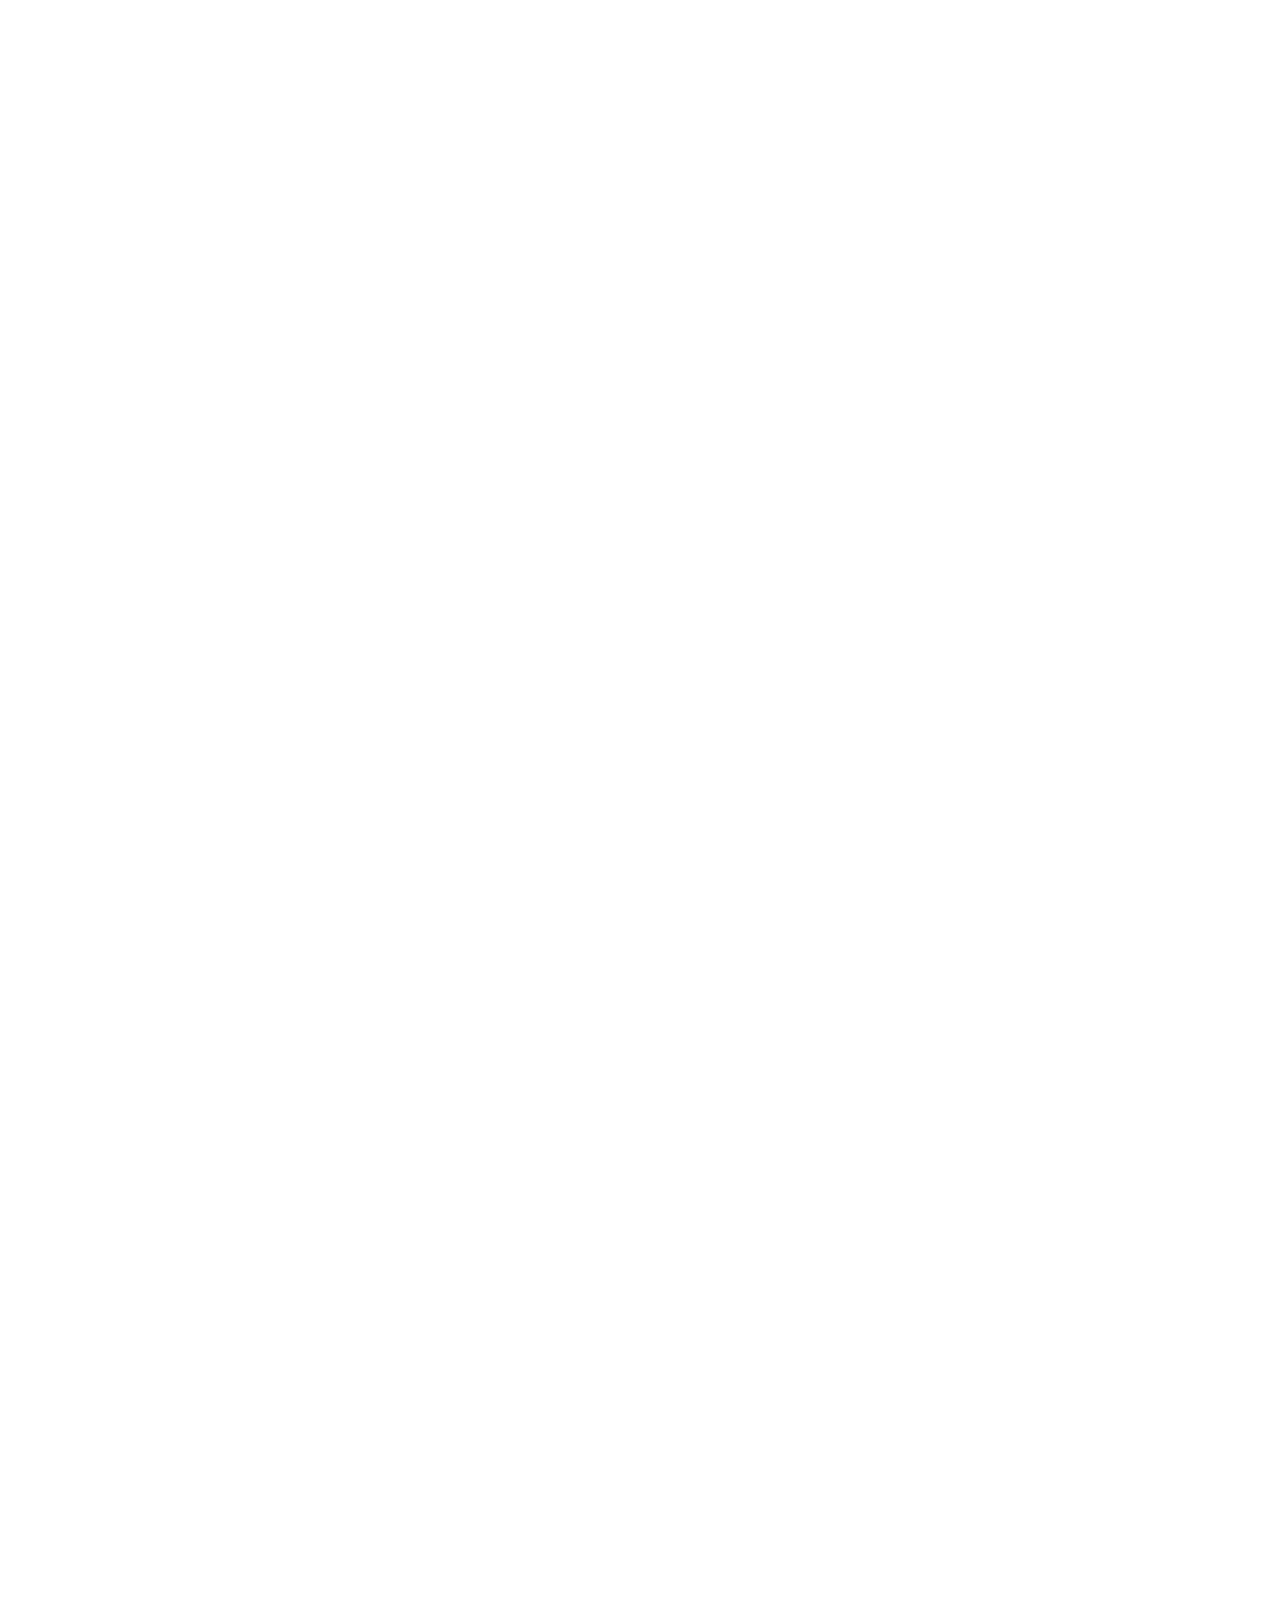
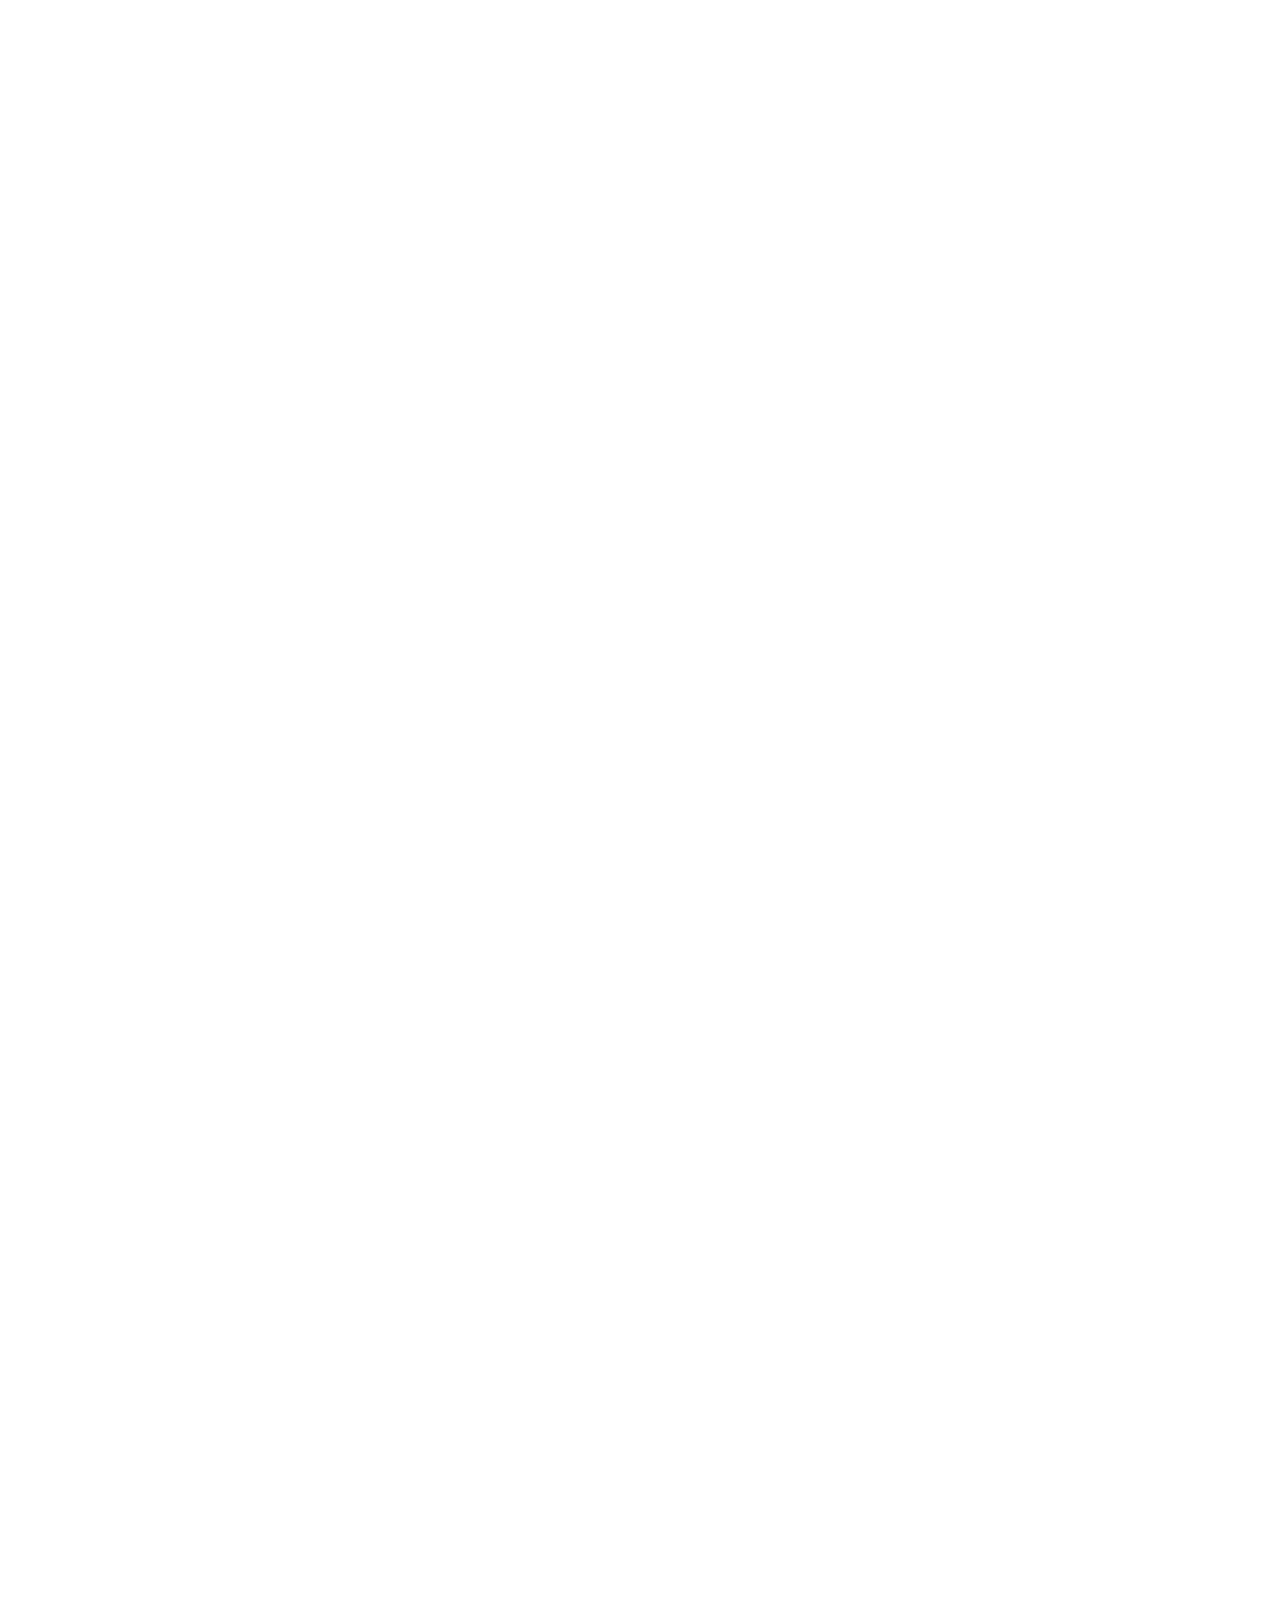
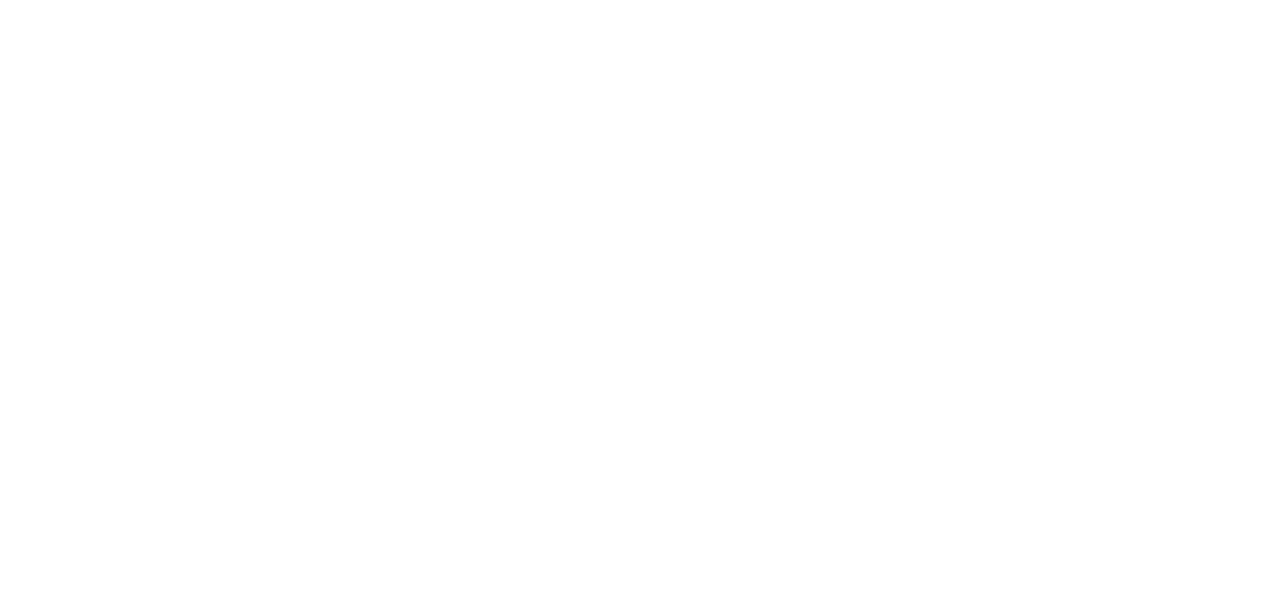
==== index.html @ 954737c0 "31233112312" ====
<!DOCTYPE html>
<html dir="ltr" lang="en-US">
  <meta http-equiv="content-type" content="text/html;charset=UTF-8" />
  <head>
    <meta http-equiv="content-type" content="text/html; charset=utf-8" />
    <meta name="author" content="Kondo Ko" />
    <meta
      name="facebook-domain-verification"
      content="n1p0humlcilwmdts6xyzfpseijd6oi"
    />
    <link rel="stylesheet" href="./assets/css/bootstrap.css" type="text/css" />
    <link rel="stylesheet" href="./assets/css/style.css" type="text/css" />
    <link rel="stylesheet" href="./assets/css/dark.css" type="text/css" />
    <link rel="stylesheet" href="./assets/css/font-icons.css" type="text/css" />
    <link rel="stylesheet" href="./assets/css/animate.css" type="text/css" />
    <link
      rel="stylesheet"
      href="./assets/css/magnific-popup.css"
      type="text/css"
    />
    <link rel="stylesheet" href="./assets/css/responsive.css" type="text/css" />
    <meta name="viewport" content="width=device-width, initial-scale=1" />
    <link rel="shortcut icon" href="images/kondokoicon.png" />
    <title>Silverfox Real Estate</title>

    <style type="text/css">
      /* hide messenger chat icon and box */
      .fb_iframe_widget.fb_invisible_flow {
        display: none !important;
      }
      div#fb-root {
        display: none;
      }

      .image-circle {
        border-radius: 50%;
        width: 150px;
        height: 150px;
      }

      .banner-main {
        color: #fff !important;
      }

      .footer-big-contacts {
        color: #333;

        font-size: 20px;

        font-weight: bold;

        letter-spacing: 1px;
      }

      .footer-big-contacts span {
        display: block;

        font-size: 10px;

        font-weight: 400;

        text-transform: uppercase;

        color: #888;

        letter-spacing: 2px;
      }

      .dark .footer-big-contacts {
        color: rgba(255, 255, 255, 0.8);
      }

      /*BANNER*/
      .main-call-to-action {
        font-size: 1.2em;
      }
      .banner-content {
        font-size: 1.4em;
        box-sizing: border-box;
        padding: 40px 100px;
      }

      .main-call-to-action {
        background-color: #ff932f;
        color: #000;
        font-weight: bold;
      }

      .banner-btn {
        background-color: #ff932f;
        color: #000;
        font-weight: bold;
      }

      .txt-black {
        color: #000;
      }

      .banner-main {
        padding: 40px;
        border-top-left-radius: 30px;
        border-bottom-right-radius: 30px;
        margin-right: 40px;
      }

      .banner-form {
        background-color: #fff;
        padding: 20px;
        border-radius: 25px;
      }
      .banner-form label {
        font-weight: 900;
        text-transform: capitalize;
      }

      .banner-form input[type="text"] {
        border: 1px solid #ff932f;
      }

      .banner-form input[type="submit"] {
        background-color: #ff932f;
        font-weight: bold;
        color: #000;
      }
      .txt-lg {
        font-size: 2.9em;
      }

      .txt-bold {
        font-weight: bold;
      }

      .txt-md {
        font-size: 1.2em;
      }

      /* On screens that are 992px or less, set the background color to blue */
      @media screen and (max-width: 1134px) {
        .banner-content {
          padding: 100px;
        }
        #banner_register {
          display: none;
        }
      }

      @media screen and (max-width: 1024px) {
        .txt-lg {
          font-size: 2.9em;
          min-height: 200px;
        }
      }

      @media screen and (max-width: 992px) {
        .banner-main {
          border-radius: 0px;
          margin-bottom: 50px;
          padding: 10px;
          width: 100%;
        }
        .banner-content {
          padding: 50px;
        }

        .fl-content p {
          width: 100%;
        }
      }

      @media screen and (max-width: 600px) {
        .main-call-to-action {
          word-wrap: break-word;
        }

        .banner-content {
          font-size: 1em;
        }

        .banner-form {
          display: none;
        }

        .banner-link-show {
          display: block !important;
        }

        #whatWeDoBtnLink {
          display: none;
        }
      }

      /* review style */
      .align-center {
        text-align: center;
      }
      .hash-list {
        display: block;
        padding: 0;
        margin: 0 auto;
      }
      @media (min-width: 768px) {
        .hash-list.cols-3 > li:nth-last-child(1) {
          border-right: none;
        }
      }
      @media (min-width: 768px) {
        .hash-list.cols-3 > li:nth-last-child(-n + 3) {
          border-bottom: none;
        }
      }
      @media (min-width: 768px) {
        .hash-list.cols-3 > li {
          width: 33.3333%;
        }
      }
      @media (max-width: 600px) {
        .hash-list.cols-3 > li:nth-last-child(-n + 3) {
          border-right: none;
        }
      }
      .hash-list > li {
        display: block;
        float: left;
        border-right: 1px solid rgba(0, 0, 0, 0.2);
        border-bottom: 1px solid rgba(0, 0, 0, 0.2);
      }
      .pad-30,
      .pad-30-all > * {
        padding: 30px;
      }
      img {
        border: 0;
      }
      .mgb-20,
      .mgb-20-all > * {
        margin-bottom: 20px;
      }
      .wpx-100,
      .wpx-100-after:after {
        width: 100px;
      }
      .img-round,
      .img-rel-round {
        border-radius: 50%;
      }
      .padb-30,
      .padb-30-all > * {
        padding-bottom: 30px;
      }

      .mgb-40,
      .mgb-40-all > * {
        margin-bottom: 40px;
      }
      .align-center {
        text-align: center;
      }
      [class*="line-b"] {
        position: relative;
        padding-bottom: 20px;
        border-color: #e6af2a;
      }
      .fg-text-d,
      .fg-hov-text-d:hover,
      .fg-active-text-d.active {
        color: #222;
      }
      .font-cond-b {
        font-weight: 700 !important;
      }
    </style>

    <style>
      @import url("./assets/fonts/Poppins-Regular.ttf");
      body {
        font-family: "Poppins", sans-serif;
      }
    </style>
    <style type="text/css">
      .footer-big-contacts {
        color: #333;
        font-size: 20px;
        font-weight: bold;
        letter-spacing: 1px;
      }

      .footer-big-contacts span {
        display: block;
        font-size: 15px;
        font-weight: 400;
        text-transform: uppercase;
        color: #888;
        letter-spacing: 2px;
      }

      .dark .footer-big-contacts {
        color: rgba(255, 255, 255, 0.8);
      }

      #primary-menu ul li a {
        font-weight: bold;
        font-size: 1.2em;
      }
    </style>
  </head>
  <body class="stretched">
    <div id="wrapper" class="clearfix">
      <!-- start header area -->
      <header id="header" class="full-header">
        <div id="header-wrap">
          <div class="container clearfix">
            <div id="primary-menu-trigger">
              <i class="icon-reorder icon-2x"></i>
            </div>
            <div id="logo">
              <a
                href="./"
                class="standard-logo"
                data-dark-logo="images/logo-dark.png"
                ><img src="./assets/img/logo.png" alt="Kondo Ko Logo"
              /></a>
              <a
                href="./"
                class="retina-logo"
                data-dark-logo="./assets/img/logo.png"
                ><img src="./assets/img/logo.png" alt="Kondo Ko Logo"
              /></a>
            </div>
            <nav id="primary-menu">
              <ul>
                <li>
                  <a href="./"><div>Home</div></a>
                </li>
                <li>
                  <a href="./faq.html"><div>FAQ</div></a>
                </li>
                <li>
                  <a href="./about.html"><div>About Us</div></a>
                </li>
                <li>
                  <a href="./about.html"><div>Products</div></a>
                </li>
                <li>
                  <a href="./index.html"><div>+63 999104 0765</div></a>
                </li>
              </ul>
              <!-- <div id="top-search">
										<a href="book/index.html"><i class="icon-calendar3 icon-2x"></i><i class="icon-line-cross"></i></a>
									</div> -->
            </nav>
          </div>
        </div>
      </header>
      <section
        id="slider"
        class="slider-parallax"
        style="
          background: url('./assets/img/bg_banner_darken.jpg');
          background-size: cover;
          background-position: center;
          text-align: center;
        "
        data-height-lg="500"
      >
        <div class="slider-parallax-inner">
          <div class="container-fluid">
            <div class="row banner-content">
              <div class="row">
                <div class="banner-main txt-black">
                  <p class="txt-lg txt-bold txt-heading">
                    <span id="txt-rotate"></span>
                  </p>
                  <p class="txt-md">
                    The No. 1 Personal Condo Manager in the Philippines
                  </p>

                  <p></p>
                  <div class="txt-bold">
                    We Manage, Lease, Sell and everything else in between!
                  </div>
                </div>
              </div>
            </div>
          </div>
        </div>
      </section>

      <section id="content">
        <div class="content-wrap">
          <div class="container clearfix">
            <div class="center">
              <h3 data-animate="fadeInUp">WHAT WE DO</h3>

              <span data-animate="fadeInDown"
                >We take the hassle out of managing your property.
              </span>
            </div>
            <div class="col_half">
              <div
                class="feature-box fbox-rounded fbox-effect"
                data-animate="fadeInLeft"
              >
                <div class="fbox-icon">
                  <a><i class="icon-screen i-alt"></i></a>
                </div>

                <h3>MARKETING</h3>

                <p>
                  Publish listing to popular booking sites, Social Media
                  marketing. Inclusion in company’s Booking website, Promotional
                  Videos.
                </p>
              </div>
            </div>

            <div class="col_half col_last">
              <div
                class="feature-box fbox-rounded fbox-effect"
                data-animate="fadeInRight"
              >
                <div class="fbox-icon">
                  <a><i class="icon-pencil i-alt"></i></a>
                </div>

                <h3>INVENTORY AND SUPPLIES MANAGEMENT</h3>

                <p>
                  Record Keeping of inventory, replenish stocks, Move-in/out and
                  Check-in/out inspection. Beddings,Towels and Laundry
                  management.
                </p>
              </div>
            </div>

            <div class="col_half">
              <div
                class="feature-box fbox-rounded fbox-effect"
                data-animate="fadeInLeft"
              >
                <div class="fbox-icon">
                  <a><i class="icon-home i-alt"></i></a>
                </div>

                <h3>LEASE MANAGEMENT</h3>

                <p>
                  Viewing and screening, Documentation, Move-in/out inspection,
                  Eviction, Return of security deposit.
                </p>
              </div>
            </div>

            <div class="col_half col_last">
              <div
                class="feature-box fbox-rounded fbox-effect"
                data-animate="fadeInRight"
              >
                <div class="fbox-icon">
                  <a><i class="icon-folder i-alt"></i></a>
                </div>

                <h3>REPAIR AND MAINTENANCE</h3>

                <p>
                  Scheduled or ad-hoc aircon clean and repair, grease trap
                  cleaning, plumbing, pest control, handyman.
                </p>
              </div>
            </div>

            <div class="clear"></div>

            <div class="col_half">
              <div
                class="feature-box fbox-rounded fbox-effect"
                data-animate="fadeInLeft"
              >
                <div class="fbox-icon">
                  <a><i class="icon-key i-alt"></i></a>
                </div>

                <h3>KEY EXCHANGE</h3>

                <p>
                  For both short term and long term rental, mailbox management,
                  Key Safe, Coordination with locksmith if needed.
                </p>
              </div>
            </div>

            <div class="col_half col_last">
              <div
                class="feature-box fbox-rounded fbox-effect"
                data-animate="fadeInRight"
              >
                <div class="fbox-icon">
                  <a><i class="icon-stack3 i-alt"></i></a>
                </div>

                <h3>BILLS PAYMENT AND REPORTING</h3>

                <p>
                  Condo Dues, Electricity, Water, Internet and Cable bills
                  payment, Monthly booking reports, property inspection report.
                </p>
              </div>
            </div>
          </div>
        </div>
      </section>
      <section id="content">
        <div class="content-wrap" style="padding-bottom: 0">
          <div class="container">
            <div class="mgb-40 padb-30 auto-invert line-b-4 align-center">
              <h1
                class="font-cond-b fg-text-d lts-md fs-300 fs-300-xs no-mg"
                contenteditable="false"
              >
                Read Customer Reviews
              </h1>
            </div>
            <ul
              class="hash-list cols-3 cols-1-xs pad-30-all align-center text-sm"
            >
              <li>
                <!-- <img src="https://bootdey.com/img/Content/avatar/avatar1.png" class="wpx-100 img-round mgb-20" title="" alt="" data-edit="false" data-editor="field" data-field="src[Image Path]; title[Image Title]; alt[Image Alternate Text]"> -->
                <p class="fs-110 font-cond-l" contenteditable="false">
                  " I would like to recommend Kondo Ko for their service. Kondo
                  Ko's team put in the effort to communicate well and address
                  issues that were of concern in a timely manner. I found that
                  their services are priced competitively. The documentation
                  follow up is thorough and I especially like the idea that
                  everything related to the property is managed and shared
                  online with the owner. Keep up the good work! "
                </p>
                <h5
                  class="font-cond mgb-5 fg-text-d fs-130"
                  contenteditable="false"
                >
                  HM Mushfique
                </h5>
                <small
                  class="font-cond case-u lts-sm fs-80 fg-text-l"
                  contenteditable="false"
                  ><a>Google Review</a></small
                >
              </li>
              <li>
                <p class="fs-110 font-cond-l" contenteditable="false">
                  "KondoKo has been managing my condo units for years now. I am
                  overseas so I would not know what would have happened if it
                  was not for the KondoKo team.<br />

                  They have helped me from unit turnover, to furnishing, and
                  renting it out. Even small errands, KondoKo has always been
                  reliable and trustworthy.<br />

                  Keep it up! And I hope for many more years of doing business
                  with you! "
                </p>
                <h5
                  class="font-cond mgb-5 fg-text-d fs-130"
                  contenteditable="false"
                >
                  Cristine A.
                </h5>
                <small
                  class="font-cond case-u lts-sm fs-80 fg-text-l"
                  contenteditable="false"
                  ><a>Yelp Review</a></small
                >
              </li>
              <li>
                <p class="fs-110 font-cond-l" contenteditable="false">
                  " Kondo Ko team is a dedicated, meticulous, transparent and
                  detailed team with an online system for property management.
                  Kondo Ko saves the hassle to track and keep a paper trail.
                  Great job! "
                </p>
                <h5
                  class="font-cond mgb-5 fg-text-d fs-130"
                  contenteditable="false"
                >
                  Mar Vin
                </h5>
                <small
                  class="font-cond case-u lts-sm fs-80 fg-text-l"
                  contenteditable="false"
                  ><a>Facebook Review</a></small
                >
              </li>
            </ul>
          </div>
        </div>
      </section>

      <section class="clear-bottommargin-lg" id="content">
        <div class="content-wrap">
          <div class="container clearfix">
            <div
              class="divcenter center clearfix"
              style="max-width: 950px; padding-bottom: 70px"
            ></div>

            <div class="clear"></div>
          </div>

          <div
            class="section parallax nomargin notopborder dark"
            style="
              background-image: url('./assets/img/kolease.jpg');
              padding: 100px 0;
            "
            data-stellar-background-ratio="0.3"
          >
            <div class="container clearfix">
              <div class="emphasis-title center fl-content">
                <a href="./services.html"
                  ><h2 style="font-size: 52px">Rent Right</h2></a
                >
                <p class="txt-md">Long-term Lease Management</p>
              </div>
            </div>
          </div>

          <div
            class="section parallax nomargin notopborder dark"
            style="
              background-image: url('./assets/img/koshare.jpg');
              padding: 100px 0;
            "
            data-stellar-background-ratio="0.3"
          >
            <div class="container clearfix">
              <div class="emphasis-title center fl-content">
                <a href="./services.html"
                  ><h2 style="font-size: 52px">ROI Express</h2></a
                >
                <p class="txt-md">
                  always direct properties PRE-selling and RE-selling Flipping
                  Program
                </p>
              </div>
            </div>
          </div>

          <div
            class="section parallax nomargin notopborder dark"
            style="
              background-image: url('./assets/img/komanage.jpg');
              padding: 100px 0;
            "
            data-stellar-background-ratio="0.3"
          >
            <div class="container clearfix">
              <div class="emphasis-title center fl-content">
                <a href="./services.html"
                  ><h2 style="font-size: 52px">Staff House</h2></a
                >
                <p class="txt-md">POGO Corporate Leasing</p>
              </div>
            </div>
          </div>

          <div
            class="section parallax nomargin notopborder dark"
            style="
              background-image: url('./assets/img/px1.jpg');
              padding: 100px 0;
            "
            data-stellar-background-ratio="0.3"
          >
            <div class="container clearfix">
              <div class="emphasis-title center fl-content">
                <a href="./services.html"
                  ><h2 style="font-size: 52px">Perfect Host</h2></a
                >
                <p class="txt-md">Short-term leasing for new selected units</p>
              </div>
            </div>
          </div>
        </div>
      </section>

      <footer id="footer" class="dark notopborder">
        <div class="container">
          <div class="footer-widgets-wrap clearfix">
            <div class="row clearfix">
              <div class="col-md-3">
                <div class="widget clearfix"></div>
                <div class="visible-sm bottommargin-sm"></div>
              </div>

              <div class="col-md-6 align-center">
                <div class="widget clearfix">
                  <div class="widget_links">
                    <p>Office</p>
                    <ul>
                      <li style="margin-top: -25px">
                        116 Ground Floor, The Manila Residences Tower 1, 2320
                        Taft Avenue, Brgy 725 Zone 79 Singalong, Malate Manila
                      </li>
                    </ul>
                  </div>
                </div>
                <div class="visible-sm bottommargin-sm"></div>
              </div>
              <div class="visible-sm visible-xs line"></div>
            </div>
          </div>
        </div>
        <!-- Copyrights
	============================================= -->
        <div id="copyrights">
          <div class="container center uppercase clearfix">
            Copyrights &copy; 2019. All Rights Reserved by Kondo Ko.
          </div>
          <div class="container center uppercase clearfix">
            kondoko.com is operated and owned by SSB Property Management.
          </div>
        </div>
        <!-- #copyrights end -->
      </footer>

      <div
        class="modal fade"
        id="myModal"
        tabindex="-1"
        role="dialog"
        aria-labelledby="myModalLabel"
        aria-hidden="true"
      >
        <div class="modal-dialog">
          <div class="modal-body">
            <div class="modal-content">
              <div class="modal-header">
                <button
                  type="button"
                  class="close"
                  data-dismiss="modal"
                  aria-hidden="true"
                >
                  &times;
                </button>
                <h4 class="modal-title" id="myModalLabel">Owner's Login</h4>
              </div>
              <div class="modal-body">
                <p>
                  Unit owners can access their respective properties through the
                  following URL format: <br /><br />
                  kondoko.com/UNITCODE
                  <br />
                  <i>e.g. kondoko.com/PIONEABCD1234</i>
                  <br /><br />
                  Kindly email us at
                  <a href="mailto:ask@kondoko.com">ask@kondoko.com</a> if you do
                  not know yet your unit code.
                </p>
              </div>
              <div class="modal-footer">
                <button
                  type="button"
                  class="btn btn-default"
                  data-dismiss="modal"
                >
                  Close
                </button>
              </div>
            </div>
          </div>
        </div>
      </div>
    </div>

    <script type="text/javascript" src="./assets/js/jquery.js"></script>
    <script type="text/javascript" src="./assets/js/plugins.js"></script>
    <script type="text/javascript" src="./assets/js/functions.js"></script>
    <script type="text/javascript" src="./assets/js/mailer.js"></script>
    <script>
      document.addEventListener("DOMContentLoaded", function (event) {
        // array with texts to type in typewriter
        var dataText = [
          "Better Tenants",
          "Higher Investment Yield",
          "Pay-As-You-Go Services",
          "Pro-rated Commission",
        ];

        // type one text in the typwriter
        // keeps calling itself until the text is finished
        function typeWriter(text, i, fnCallback) {
          // chekc if text isn't finished yet
          if (i < text.length) {
            // add next character to h1
            //  document.querySelector("h1").innerHTML = text.substring(0, i+1) +'<span aria-hidden="true"></span>';
            document.querySelector("#txt-rotate").innerHTML =
              text.substring(0, i + 1) + '<span aria-hidden="true"></span>';

            // wait for a while and call this function again for next character
            setTimeout(function () {
              typeWriter(text, i + 1, fnCallback);
            }, 100);
          }
          // text finished, call callback if there is a callback function
          else if (typeof fnCallback == "function") {
            // call callback after timeout
            setTimeout(fnCallback, 700);
          }
        }
        // start a typewriter animation for a text in the dataText array
        function StartTextAnimation(i) {
          if (typeof dataText[i] == "undefined") {
            setTimeout(function () {
              StartTextAnimation(0);
            }, 1000);
          }
          // check if dataText[i] exists
          if (i < dataText[i].length) {
            // text exists! start typewriter animation
            typeWriter(dataText[i], 0, function () {
              // after callback (and whole text has been animated), start next text
              StartTextAnimation(i + 1);
            });
          }
        }
        // start the text animation
        StartTextAnimation(0);
      });
    </script>
  </body>
</html>
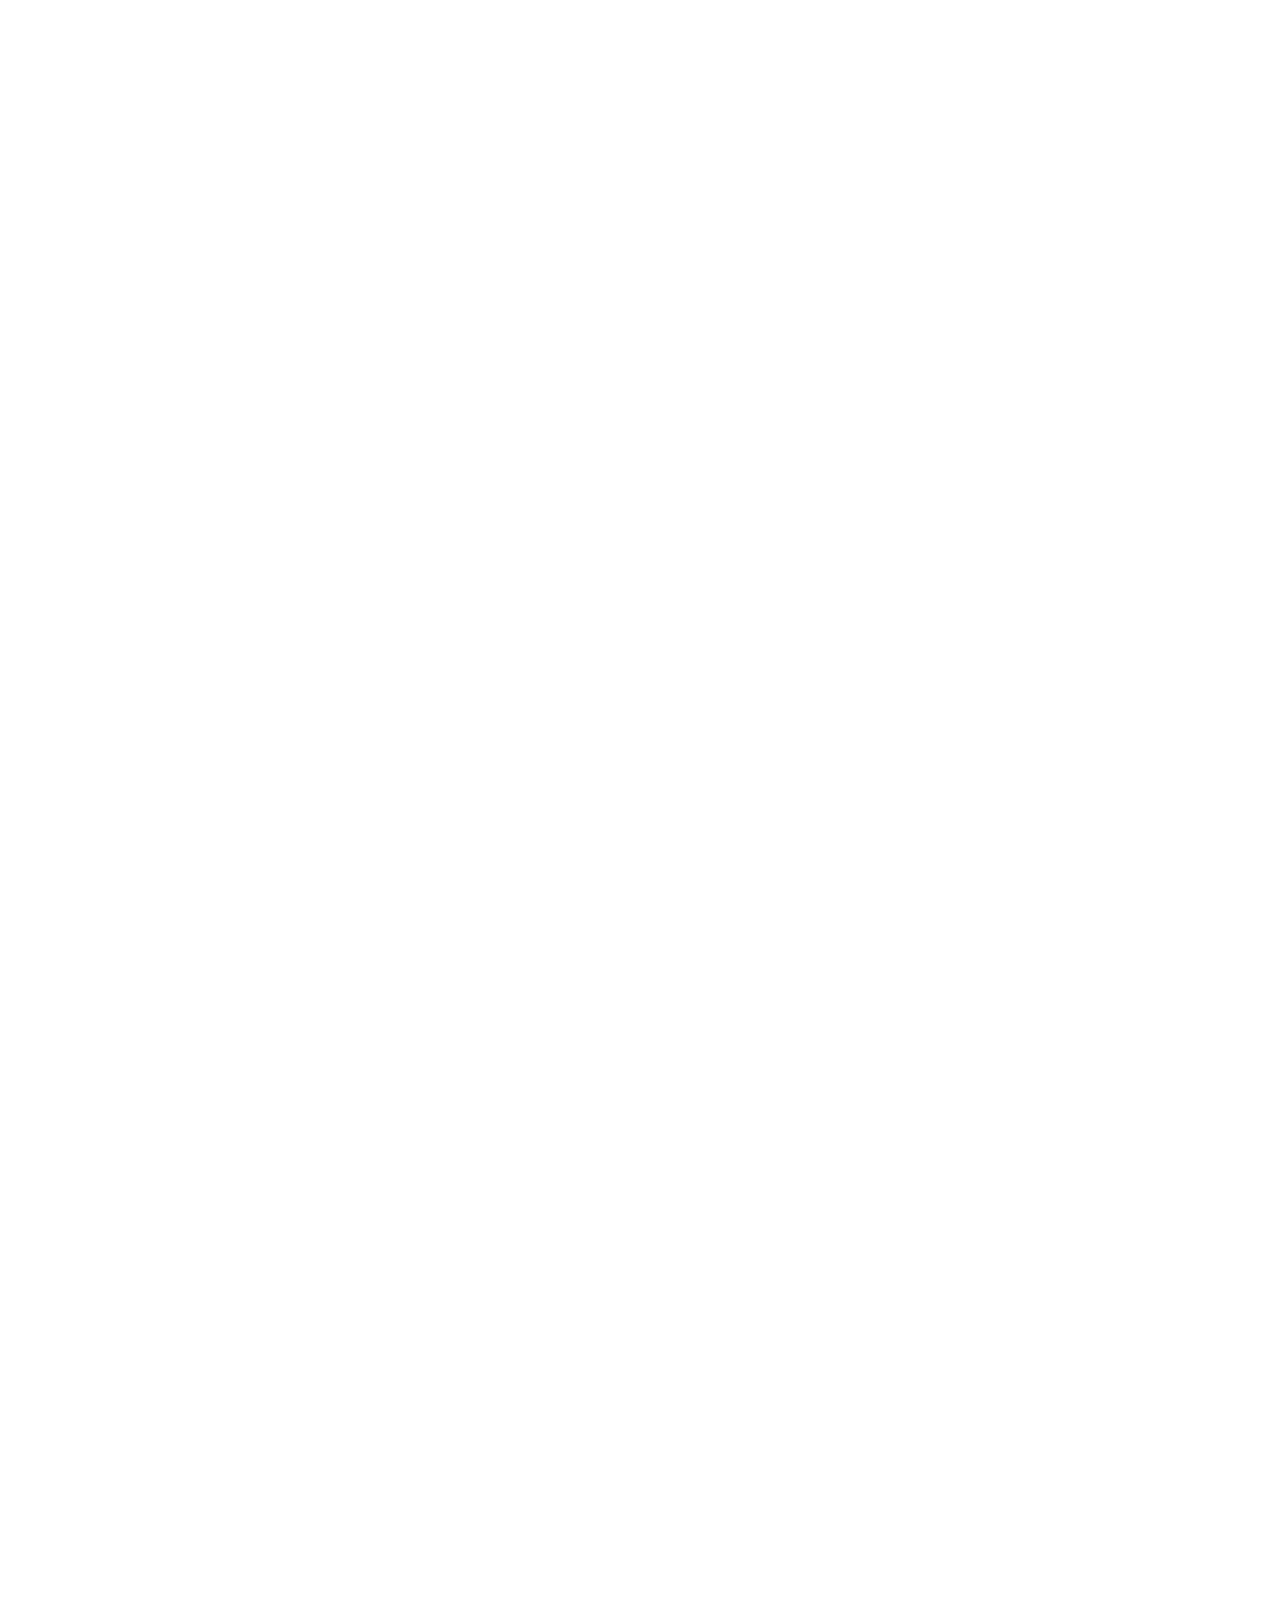
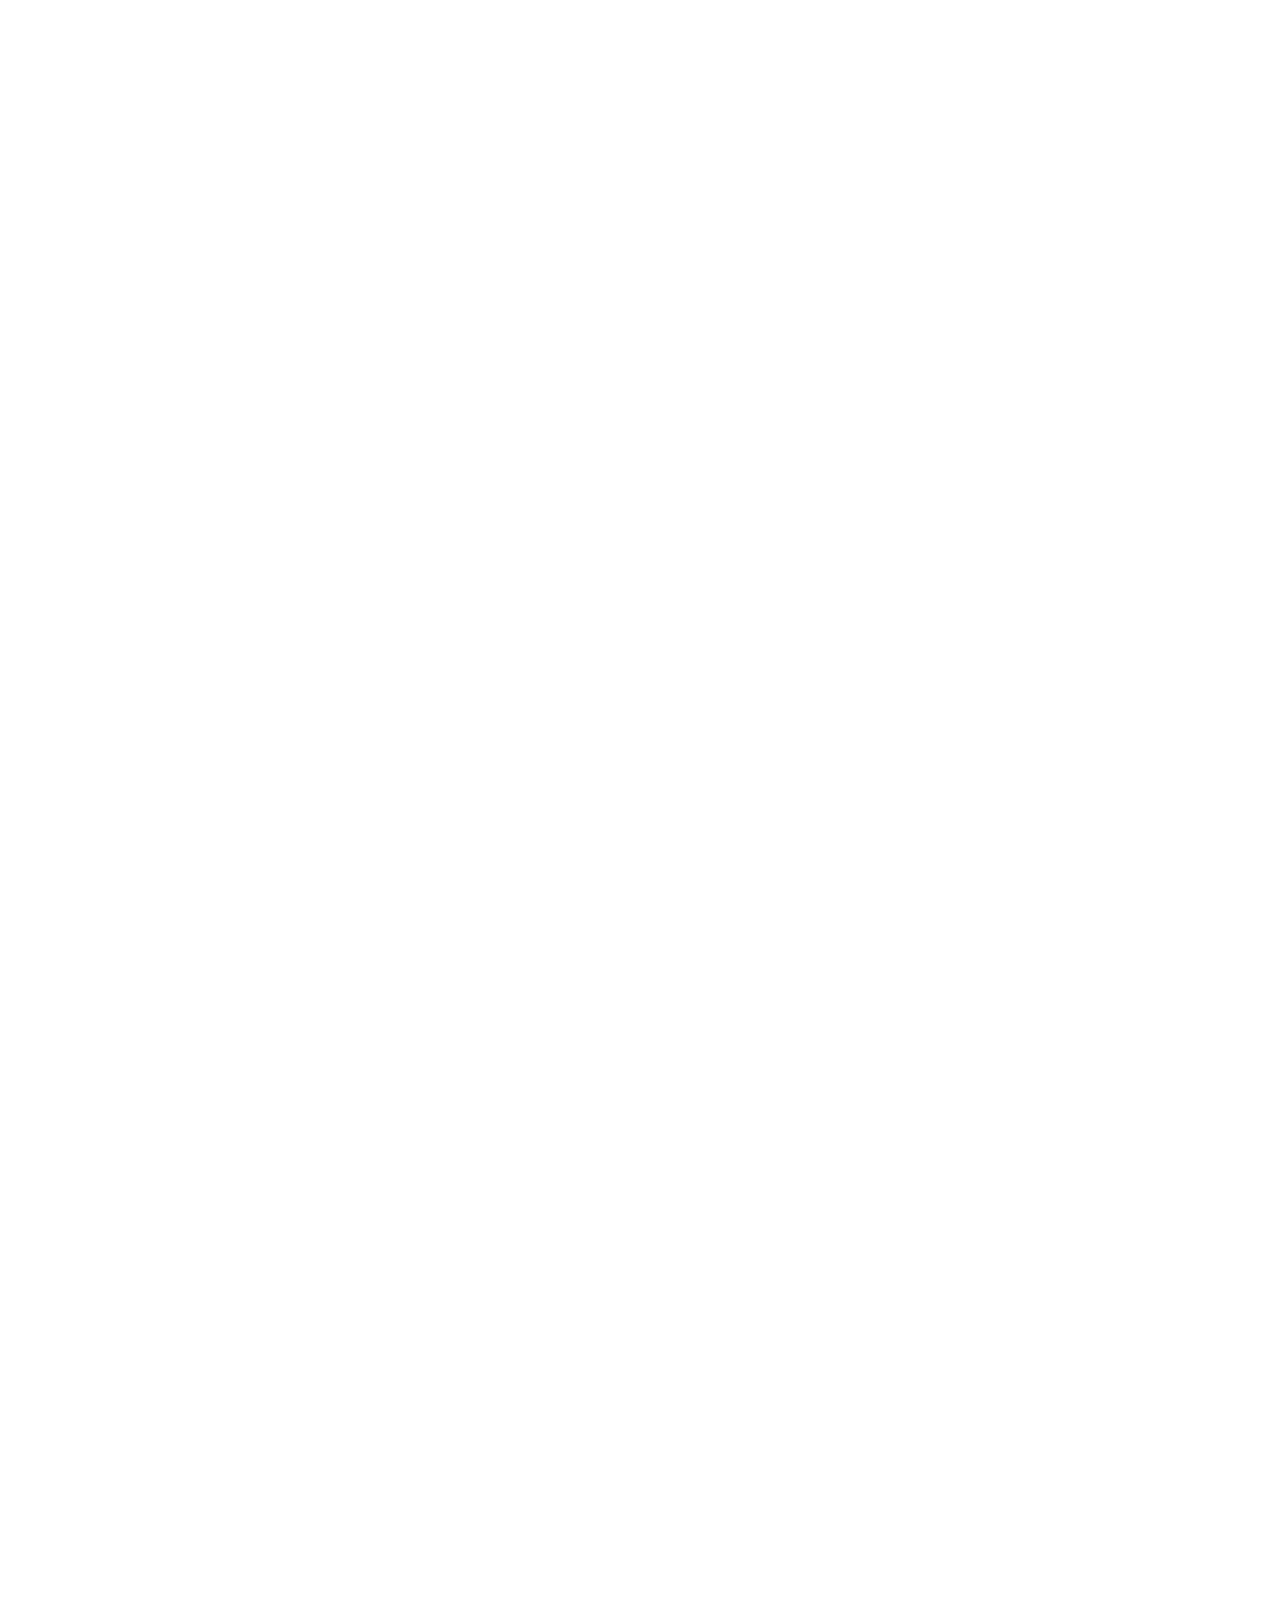
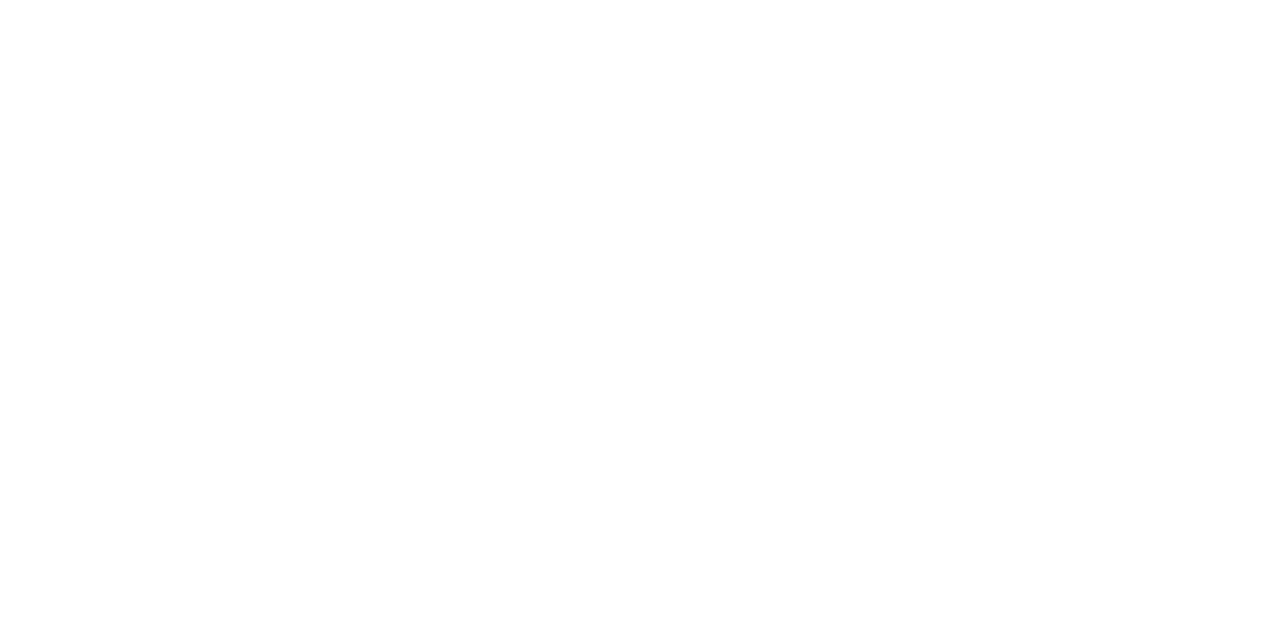
==== commit cb085f3c: "footer copy pls" ====
--- a/index.html
+++ b/index.html
@@ -340,9 +340,6 @@
                 <li>
                   <a href="./about.html"><div>Products</div></a>
                 </li>
-                <li>
-                  <a href="./index.html"><div>+63 999104 0765</div></a>
-                </li>
               </ul>
               <!-- <div id="top-search">
 										<a href="book/index.html"><i class="icon-calendar3 icon-2x"></i><i class="icon-line-cross"></i></a>
@@ -691,37 +688,47 @@
                 <div class="widget clearfix"></div>
                 <div class="visible-sm bottommargin-sm"></div>
               </div>
-
-              <div class="col-md-6 align-center">
-                <div class="widget clearfix">
-                  <div class="widget_links">
-                    <p>Office</p>
-                    <ul>
-                      <li style="margin-top: -25px">
-                        116 Ground Floor, The Manila Residences Tower 1, 2320
-                        Taft Avenue, Brgy 725 Zone 79 Singalong, Malate Manila
-                      </li>
-                    </ul>
-                  </div>
-                </div>
-                <div class="visible-sm bottommargin-sm"></div>
-              </div>
-              <div class="visible-sm visible-xs line"></div>
-            </div>
-          </div>
-        </div>
-        <!-- Copyrights
-	============================================= -->
-        <div id="copyrights">
-          <div class="container center uppercase clearfix">
-            Copyrights &copy; 2019. All Rights Reserved by Kondo Ko.
-          </div>
-          <div class="container center uppercase clearfix">
-            kondoko.com is operated and owned by SSB Property Management.
-          </div>
-        </div>
-        <!-- #copyrights end -->
-      </footer>
+				  <div class="col-md-4 align-center">
+					<div class="widget clearfix">
+					  <div class="widget_links">
+						<p>Office</p>
+						<ul>
+						  <li style="margin-top: -25px"><br>
+							191 2nd Floor, Zeta II Building,<br>Salcedo Street, Legaspi Village, Makati City
+						  </li>
+						</ul>
+					  </div>
+					</div>
+					<div class="visible-sm bottommargin-sm"></div>
+				  </div>
+				  <div class="col-md-4 align-center">
+					<div class="widget clearfix">
+						<div class="widget_links">
+						<p>Contact Us</p>
+							<ul style="margin-top:-25px;">								
+								+639272777994<br/>								
+								info@silverfoxrealestateph.com
+							</ul>
+						</div>
+					</div>
+					<div class="visible-sm bottommargin-sm"></div>
+				</div>
+				  <div class="visible-sm visible-xs line"></div>
+				</div>
+			  </div>
+			</div>
+			<!-- Copyrights
+		============================================= -->
+			<div id="copyrights">
+			  <div class="container center uppercase clearfix">
+				Copyrights &copy; 2023. All Rights Reserved by Silverfox Real Estate.
+			  </div>
+			  <div class="container center uppercase clearfix">
+				info@silverfoxrealestateph.com is operated and owned by Silverfox Real Estate.
+			  </div>
+			</div>
+			<!-- #copyrights end -->
+		  </footer>
 
       <div
         class="modal fade"
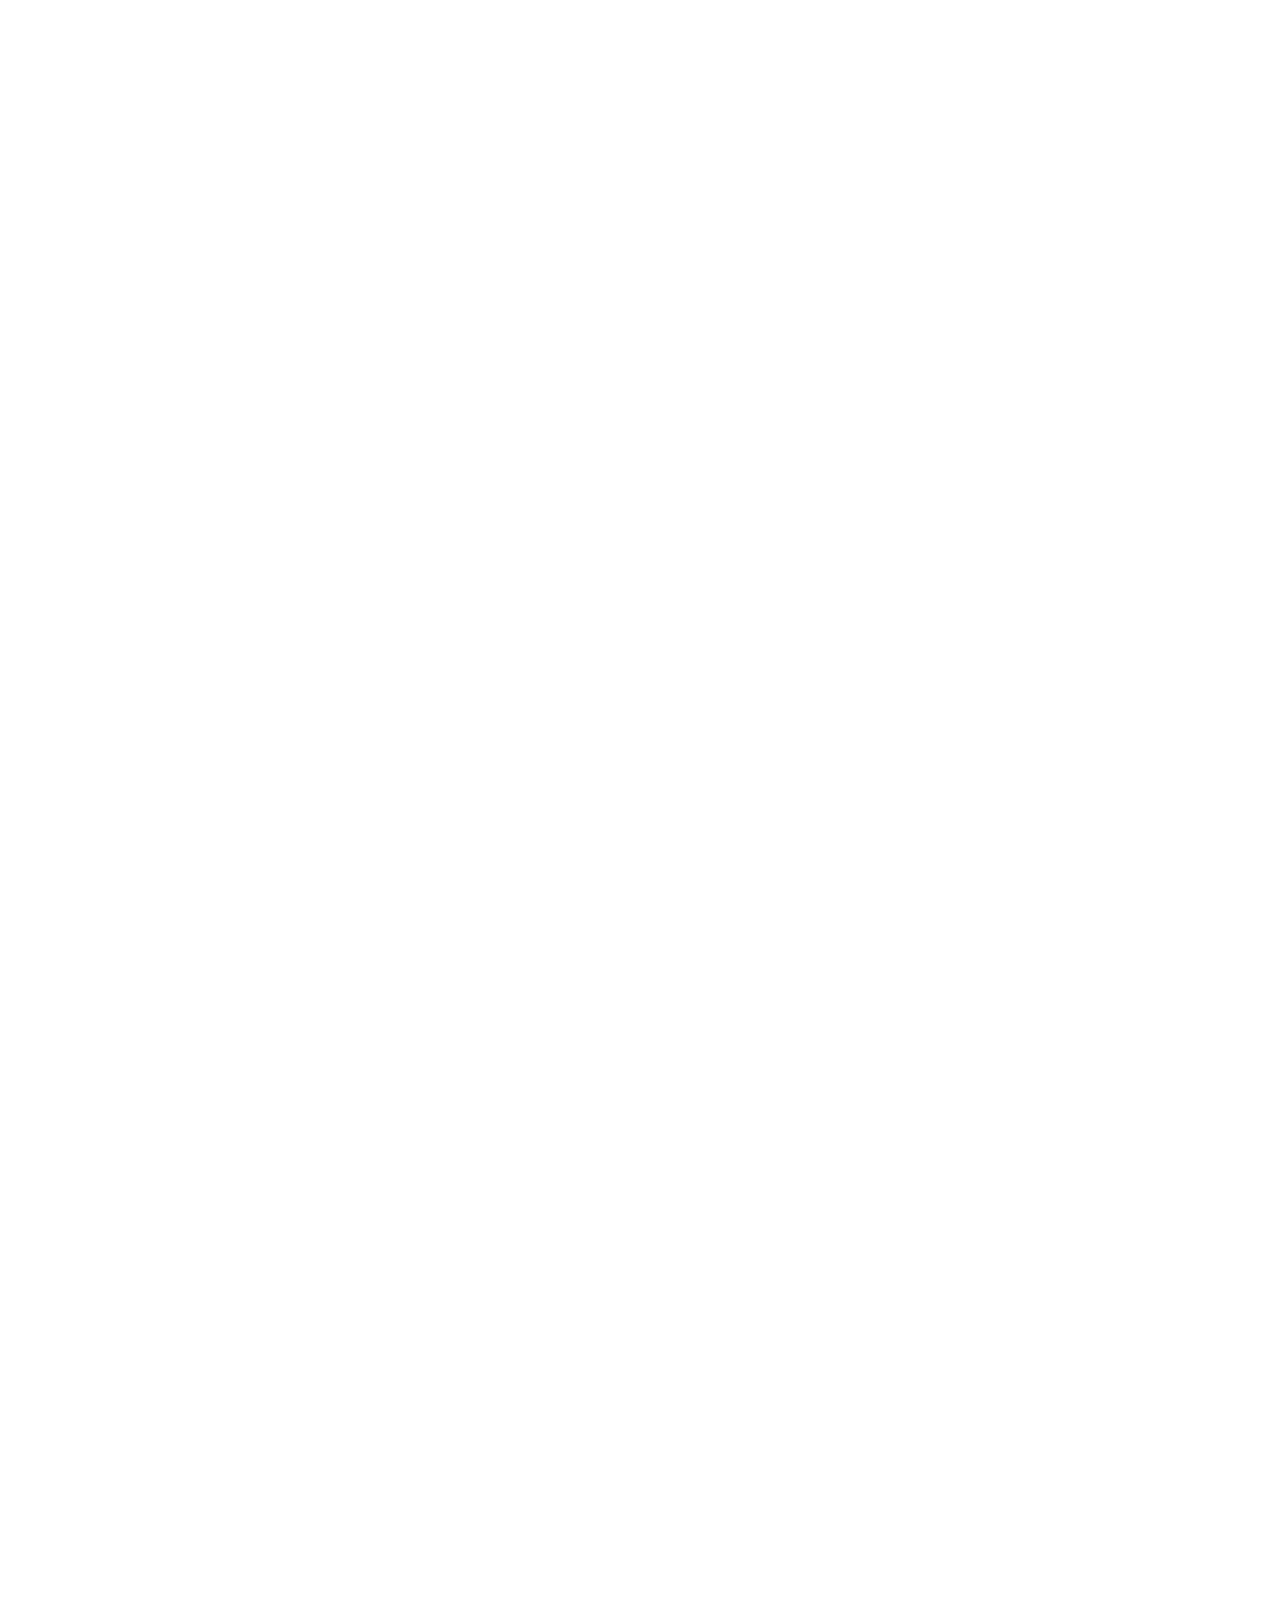
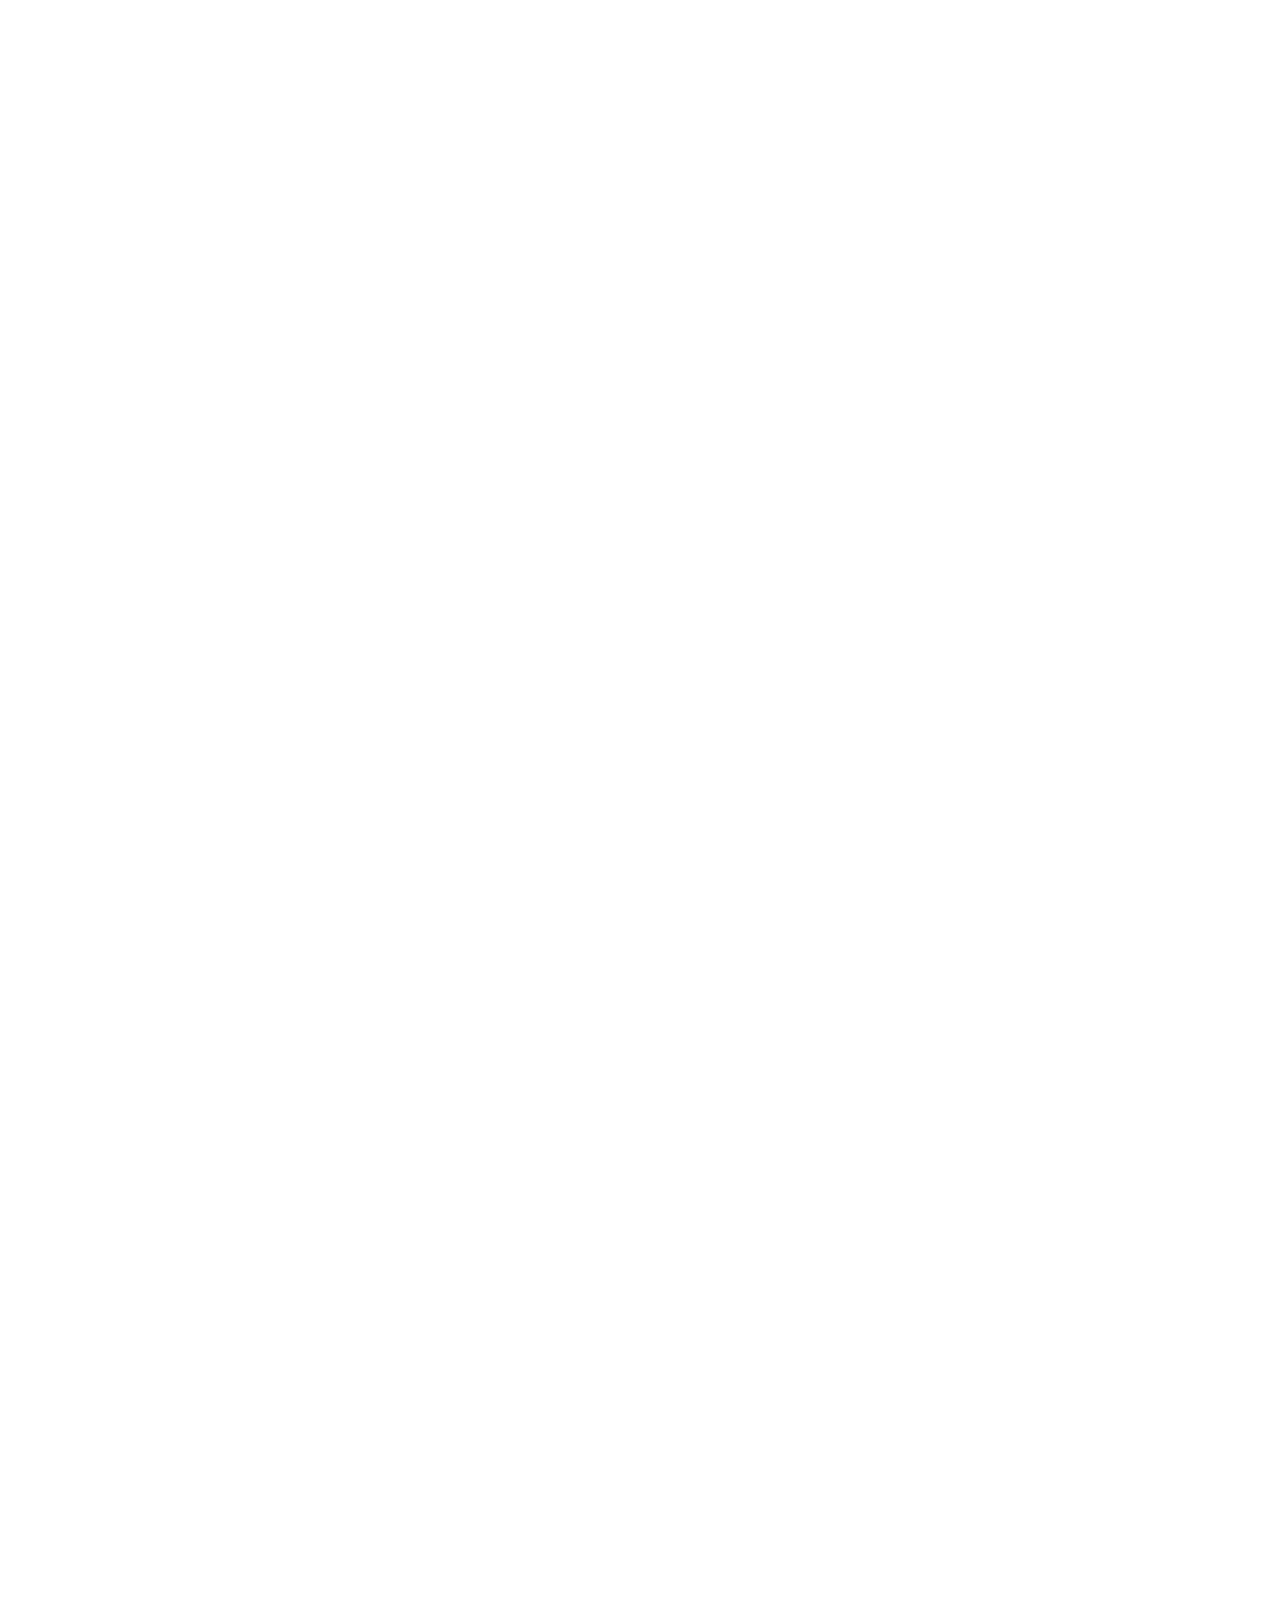
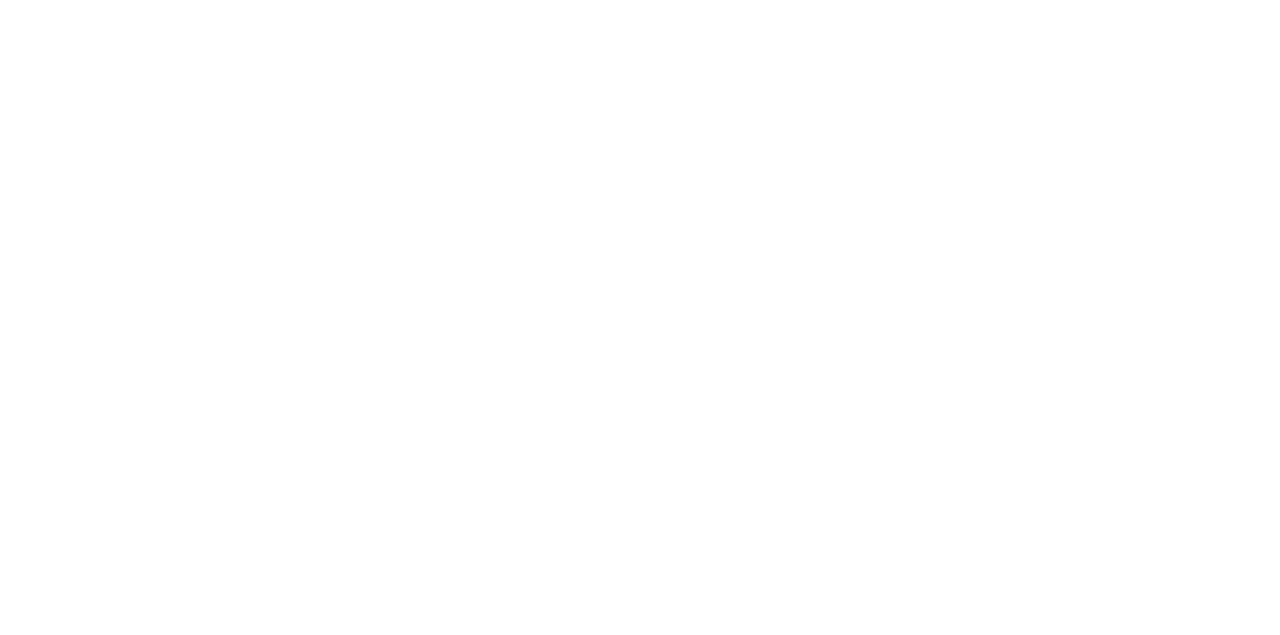
==== commit 95b6232b: "shoebox" ====
--- a/index.html
+++ b/index.html
@@ -680,104 +680,56 @@
         </div>
       </section>
 
-      <footer id="footer" class="dark notopborder">
+      <footer id="footer" class="dark notopborder" style="text-align: center">
         <div class="container">
           <div class="footer-widgets-wrap clearfix">
-            <div class="row clearfix">
-              <div class="col-md-3">
-                <div class="widget clearfix"></div>
+            <div class="row clearfix align-center">
+              <div class="col-md-6 align-center">
+                <div class="widget clearfix">
+                  <div class="widget_links">
+                    <h3>Office</h3>
+                    <ul style="margin-top: -25px">
+                      <li style="font-size: 15px">
+                        191 2nd Floor, Zeta II Building,<br />Salcedo Street,
+                        Legaspi Village, Makati City
+                      </li>
+                    </ul>
+                  </div>
+                </div>
                 <div class="visible-sm bottommargin-sm"></div>
               </div>
-				  <div class="col-md-4 align-center">
-					<div class="widget clearfix">
-					  <div class="widget_links">
-						<p>Office</p>
-						<ul>
-						  <li style="margin-top: -25px"><br>
-							191 2nd Floor, Zeta II Building,<br>Salcedo Street, Legaspi Village, Makati City
-						  </li>
-						</ul>
-					  </div>
-					</div>
-					<div class="visible-sm bottommargin-sm"></div>
-				  </div>
-				  <div class="col-md-4 align-center">
-					<div class="widget clearfix">
-						<div class="widget_links">
-						<p>Contact Us</p>
-							<ul style="margin-top:-25px;">								
-								+639272777994<br/>								
-								info@silverfoxrealestateph.com
-							</ul>
-						</div>
-					</div>
-					<div class="visible-sm bottommargin-sm"></div>
-				</div>
-				  <div class="visible-sm visible-xs line"></div>
-				</div>
-			  </div>
-			</div>
-			<!-- Copyrights
+              <div class="col-md-6 align-center">
+                <div class="widget clearfix">
+                  <div class="widget_links">
+                    <h3>Contact Us</h3>
+                    <ul style="margin-top: -25px">
+                      <li style="font-size: 15px">
+                        +639272777994<br />
+                        info@silverfoxrealestateph.com
+                      </li>
+                    </ul>
+                  </div>
+                </div>
+                <div class="visible-sm bottommargin-sm"></div>
+              </div>
+              <div class="visible-sm visible-xs line"></div>
+            </div>
+          </div>
+        </div>
+        <!-- Copyrights
 		============================================= -->
-			<div id="copyrights">
-			  <div class="container center uppercase clearfix">
-				Copyrights &copy; 2023. All Rights Reserved by Silverfox Real Estate.
-			  </div>
-			  <div class="container center uppercase clearfix">
-				info@silverfoxrealestateph.com is operated and owned by Silverfox Real Estate.
-			  </div>
-			</div>
-			<!-- #copyrights end -->
-		  </footer>
-
-      <div
-        class="modal fade"
-        id="myModal"
-        tabindex="-1"
-        role="dialog"
-        aria-labelledby="myModalLabel"
-        aria-hidden="true"
-      >
-        <div class="modal-dialog">
-          <div class="modal-body">
-            <div class="modal-content">
-              <div class="modal-header">
-                <button
-                  type="button"
-                  class="close"
-                  data-dismiss="modal"
-                  aria-hidden="true"
-                >
-                  &times;
-                </button>
-                <h4 class="modal-title" id="myModalLabel">Owner's Login</h4>
-              </div>
-              <div class="modal-body">
-                <p>
-                  Unit owners can access their respective properties through the
-                  following URL format: <br /><br />
-                  kondoko.com/UNITCODE
-                  <br />
-                  <i>e.g. kondoko.com/PIONEABCD1234</i>
-                  <br /><br />
-                  Kindly email us at
-                  <a href="mailto:ask@kondoko.com">ask@kondoko.com</a> if you do
-                  not know yet your unit code.
-                </p>
-              </div>
-              <div class="modal-footer">
-                <button
-                  type="button"
-                  class="btn btn-default"
-                  data-dismiss="modal"
-                >
-                  Close
-                </button>
-              </div>
-            </div>
+        <div id="copyrights" style="color: white">
+          <div class="container center uppercase clearfix">
+            Copyrights &copy; 2023. All Rights Reserved by Silverfox Real
+            Estate.
+          </div>
+          <div class="container center uppercase clearfix">
+            info@silverfoxrealestateph.com is operated and owned by Silverfox
+            Real Estate.
           </div>
         </div>
-      </div>
+        <!-- #copyrights end -->
+      </footer>
     </div>
 
     <script type="text/javascript" src="./assets/js/jquery.js"></script>
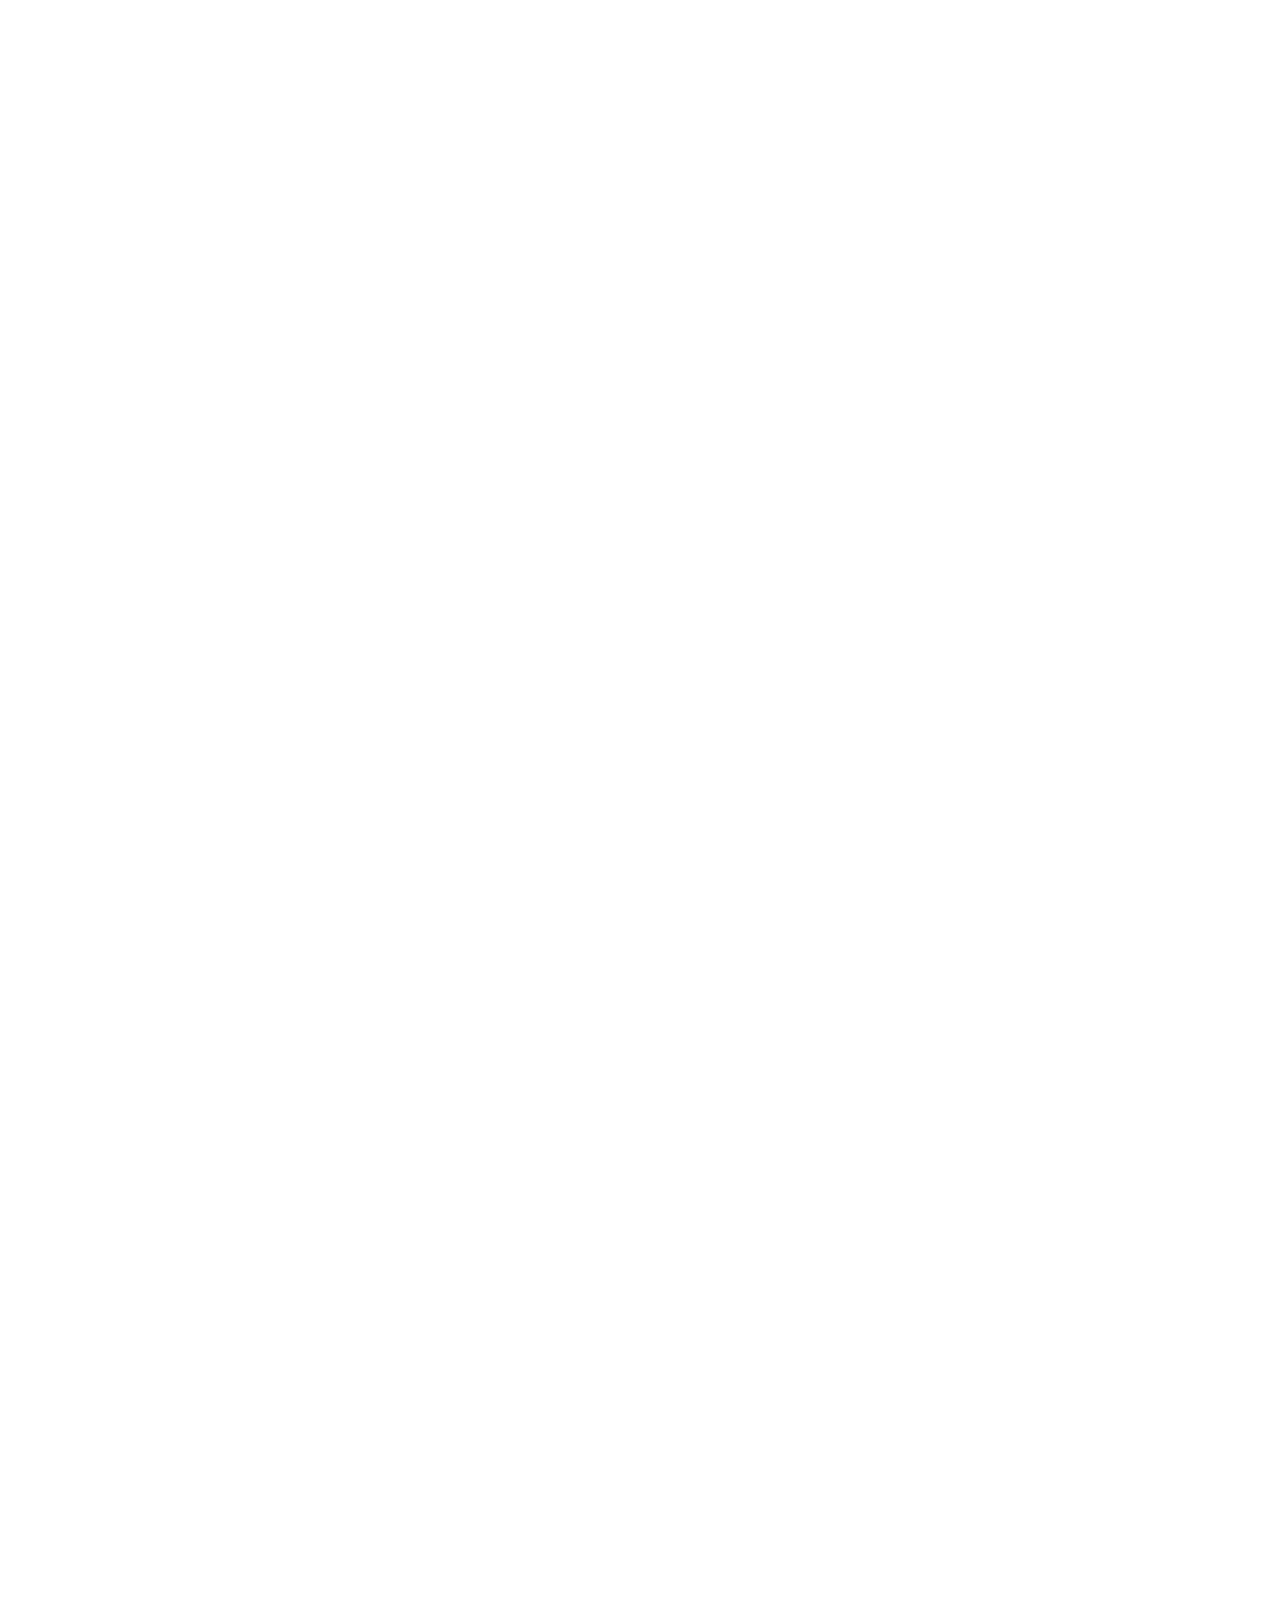
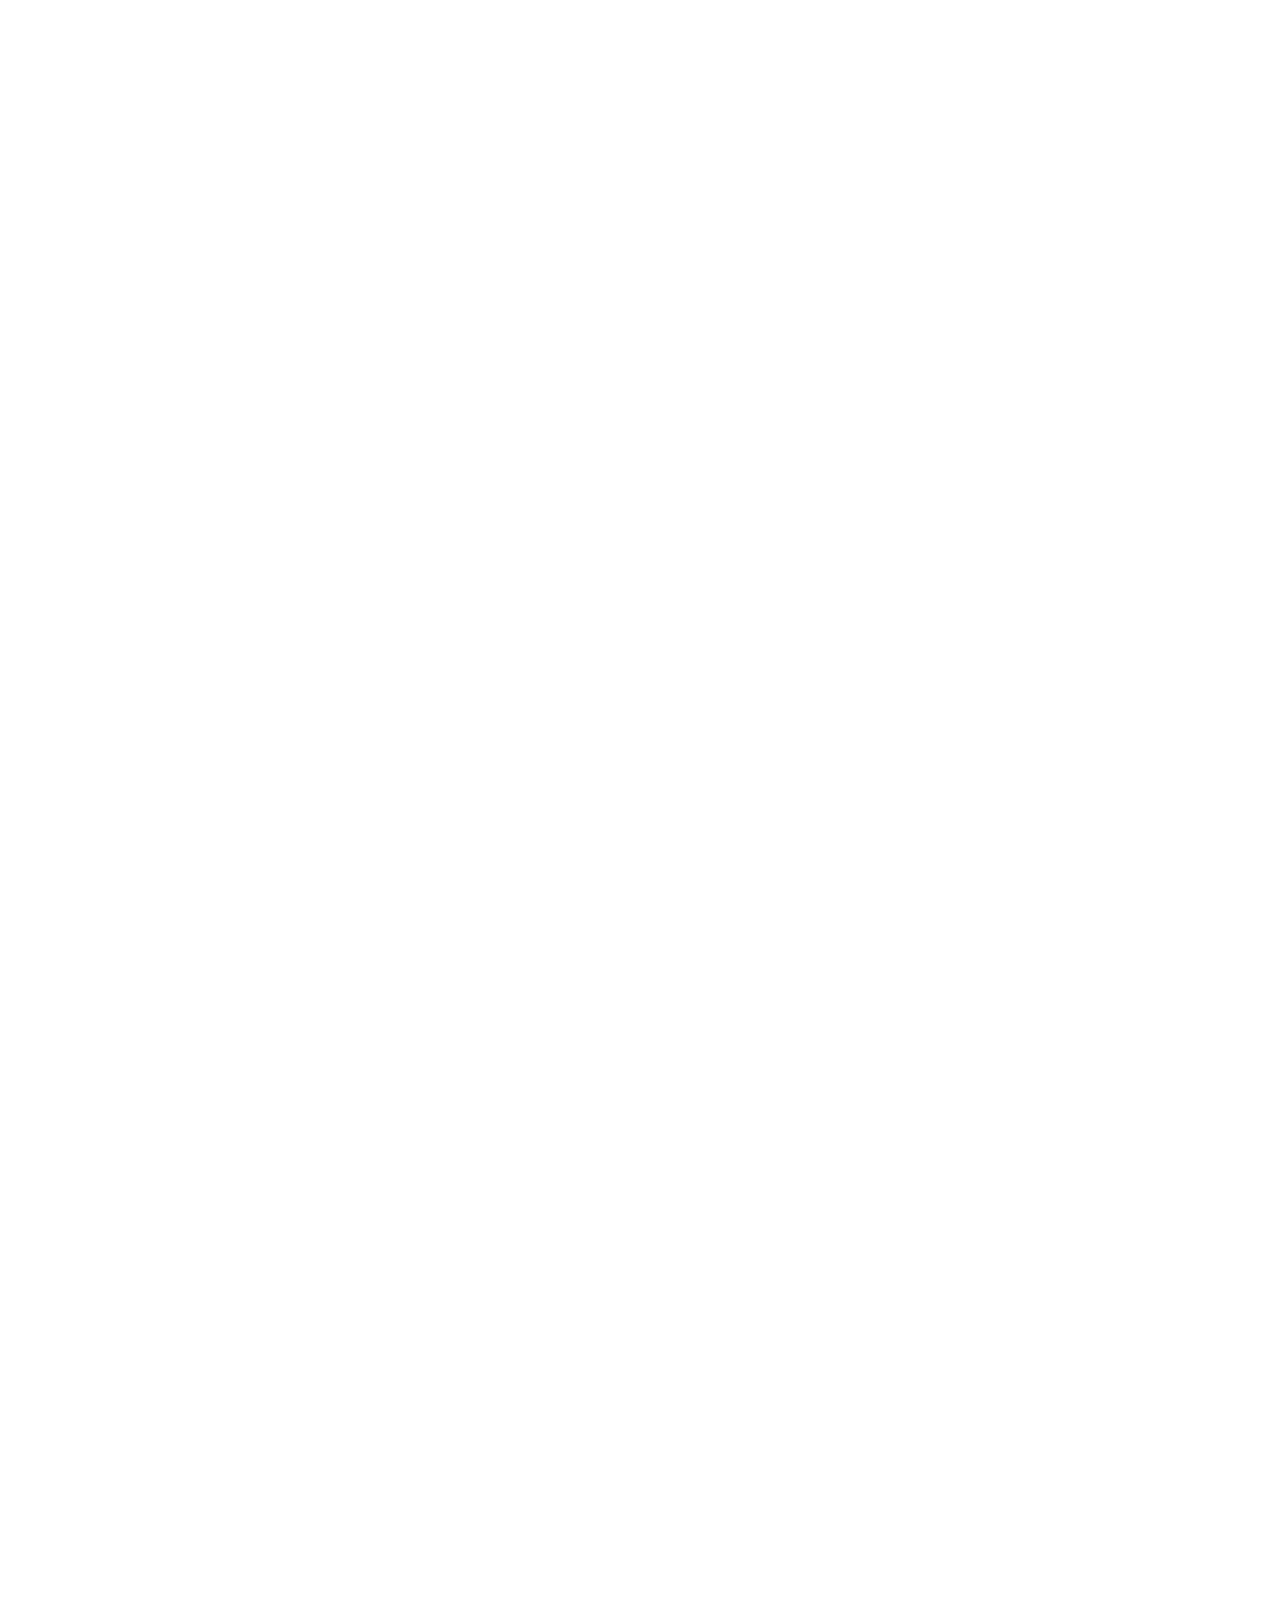
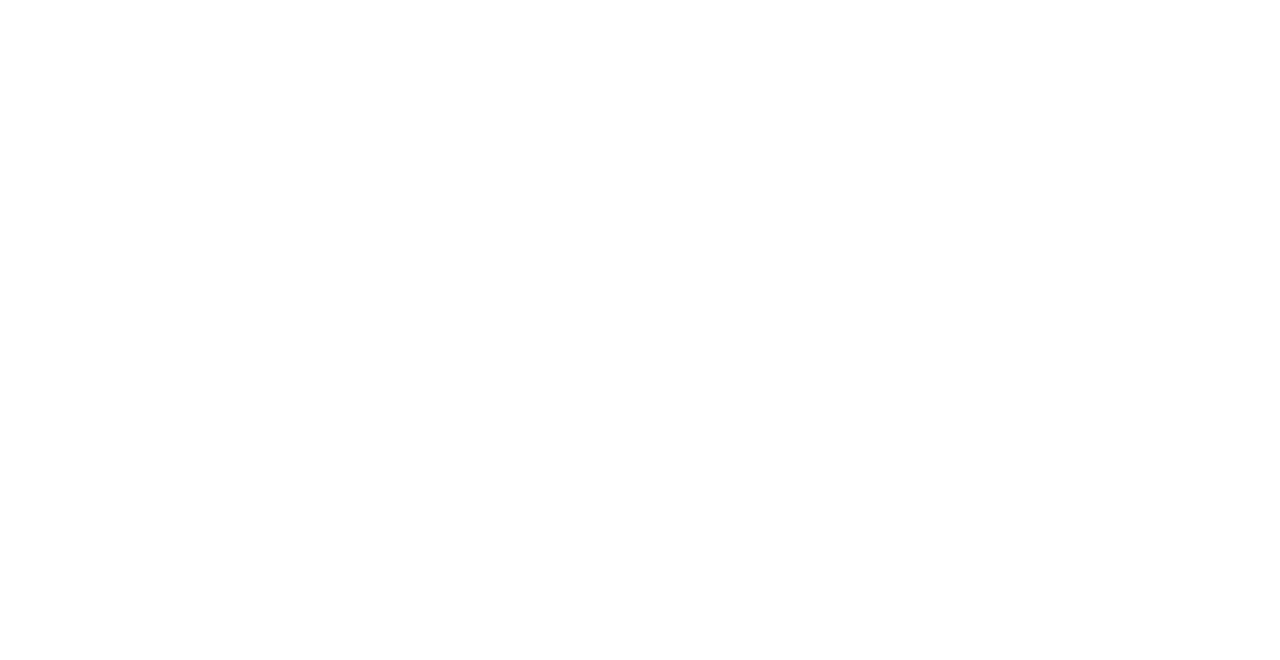
==== commit 05e2aefb: "done replacing KondoKo" ====
--- a/index.html
+++ b/index.html
@@ -2,12 +2,6 @@
 <html dir="ltr" lang="en-US">
   <meta http-equiv="content-type" content="text/html;charset=UTF-8" />
   <head>
-    <meta http-equiv="content-type" content="text/html; charset=utf-8" />
-    <meta name="author" content="Kondo Ko" />
-    <meta
-      name="facebook-domain-verification"
-      content="n1p0humlcilwmdts6xyzfpseijd6oi"
-    />
     <link rel="stylesheet" href="./assets/css/bootstrap.css" type="text/css" />
     <link rel="stylesheet" href="./assets/css/style.css" type="text/css" />
     <link rel="stylesheet" href="./assets/css/dark.css" type="text/css" />
@@ -19,8 +13,6 @@
       type="text/css"
     />
     <link rel="stylesheet" href="./assets/css/responsive.css" type="text/css" />
-    <meta name="viewport" content="width=device-width, initial-scale=1" />
-    <link rel="shortcut icon" href="images/kondokoicon.png" />
     <title>Silverfox Real Estate</title>
 
     <style type="text/css">
@@ -317,13 +309,13 @@
                 href="./"
                 class="standard-logo"
                 data-dark-logo="images/logo-dark.png"
-                ><img src="./assets/img/logo.png" alt="Kondo Ko Logo"
+                ><img src="./assets/img/logo.png"
               /></a>
               <a
                 href="./"
                 class="retina-logo"
                 data-dark-logo="./assets/img/logo.png"
-                ><img src="./assets/img/logo.png" alt="Kondo Ko Logo"
+                ><img src="./assets/img/logo.png"
               /></a>
             </div>
             <nav id="primary-menu">
@@ -338,12 +330,9 @@
                   <a href="./about.html"><div>About Us</div></a>
                 </li>
                 <li>
-                  <a href="./about.html"><div>Products</div></a>
+                  <a href="./products.html"><div>Products</div></a>
                 </li>
               </ul>
-              <!-- <div id="top-search">
-										<a href="book/index.html"><i class="icon-calendar3 icon-2x"></i><i class="icon-line-cross"></i></a>
-									</div> -->
             </nav>
           </div>
         </div>
@@ -523,8 +512,7 @@
               <li>
                 <!-- <img src="https://bootdey.com/img/Content/avatar/avatar1.png" class="wpx-100 img-round mgb-20" title="" alt="" data-edit="false" data-editor="field" data-field="src[Image Path]; title[Image Title]; alt[Image Alternate Text]"> -->
                 <p class="fs-110 font-cond-l" contenteditable="false">
-                  " I would like to recommend Kondo Ko for their service. Kondo
-                  Ko's team put in the effort to communicate well and address
+                  " I would like to recommend Silverfox Real Estate for their service. Silverfox Real Estate's team put in the effort to communicate well and address
                   issues that were of concern in a timely manner. I found that
                   their services are priced competitively. The documentation
                   follow up is thorough and I especially like the idea that
@@ -545,12 +533,12 @@
               </li>
               <li>
                 <p class="fs-110 font-cond-l" contenteditable="false">
-                  "KondoKo has been managing my condo units for years now. I am
+                  "Silverfox Real Estate has been managing my condo units for years now. I am
                   overseas so I would not know what would have happened if it
-                  was not for the KondoKo team.<br />
+                  was not for the Silverfox Real Estate team.<br />
 
                   They have helped me from unit turnover, to furnishing, and
-                  renting it out. Even small errands, KondoKo has always been
+                  renting it out. Even small errands, Silverfox Real Estate has always been
                   reliable and trustworthy.<br />
 
                   Keep it up! And I hope for many more years of doing business
@@ -570,9 +558,9 @@
               </li>
               <li>
                 <p class="fs-110 font-cond-l" contenteditable="false">
-                  " Kondo Ko team is a dedicated, meticulous, transparent and
+                  " Silverfox Real Estate team is a dedicated, meticulous, transparent and
                   detailed team with an online system for property management.
-                  Kondo Ko saves the hassle to track and keep a paper trail.
+                  Silverfox Real Estate saves the hassle to track and keep a paper trail.
                   Great job! "
                 </p>
                 <h5
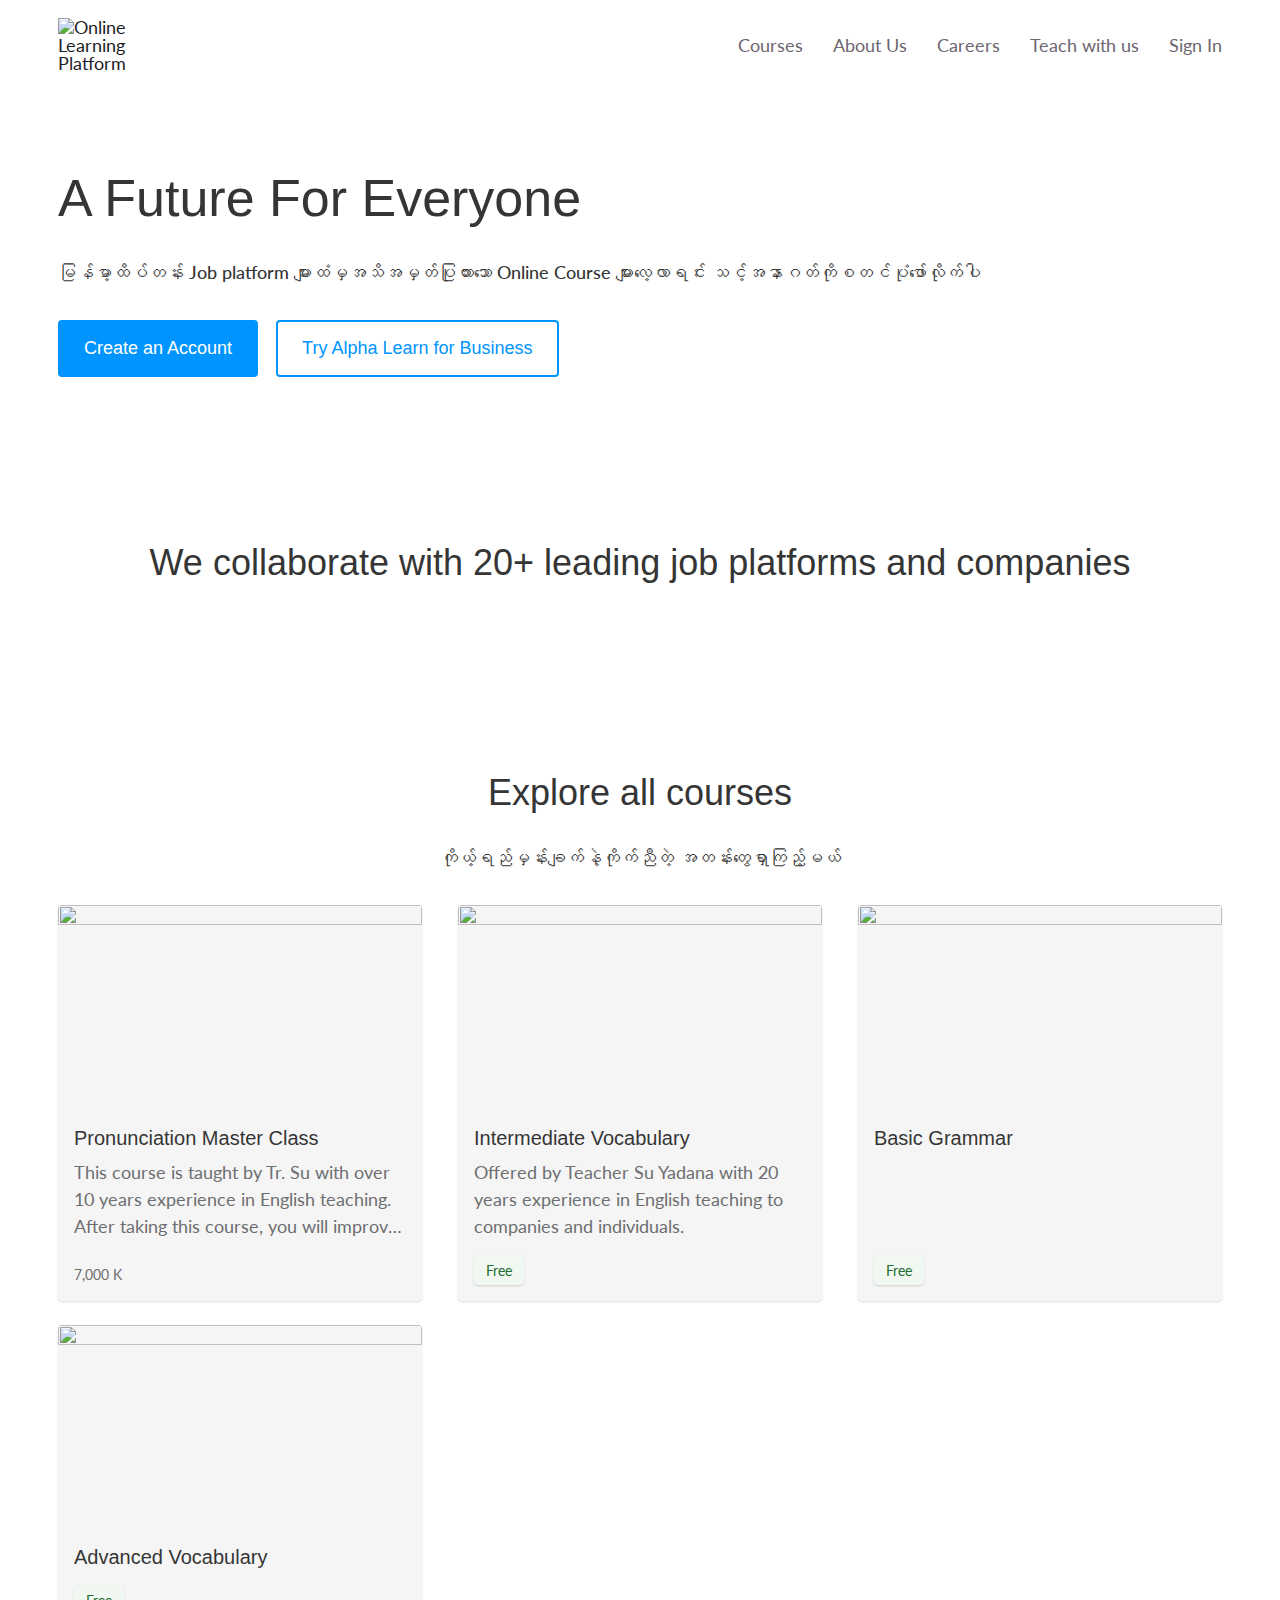
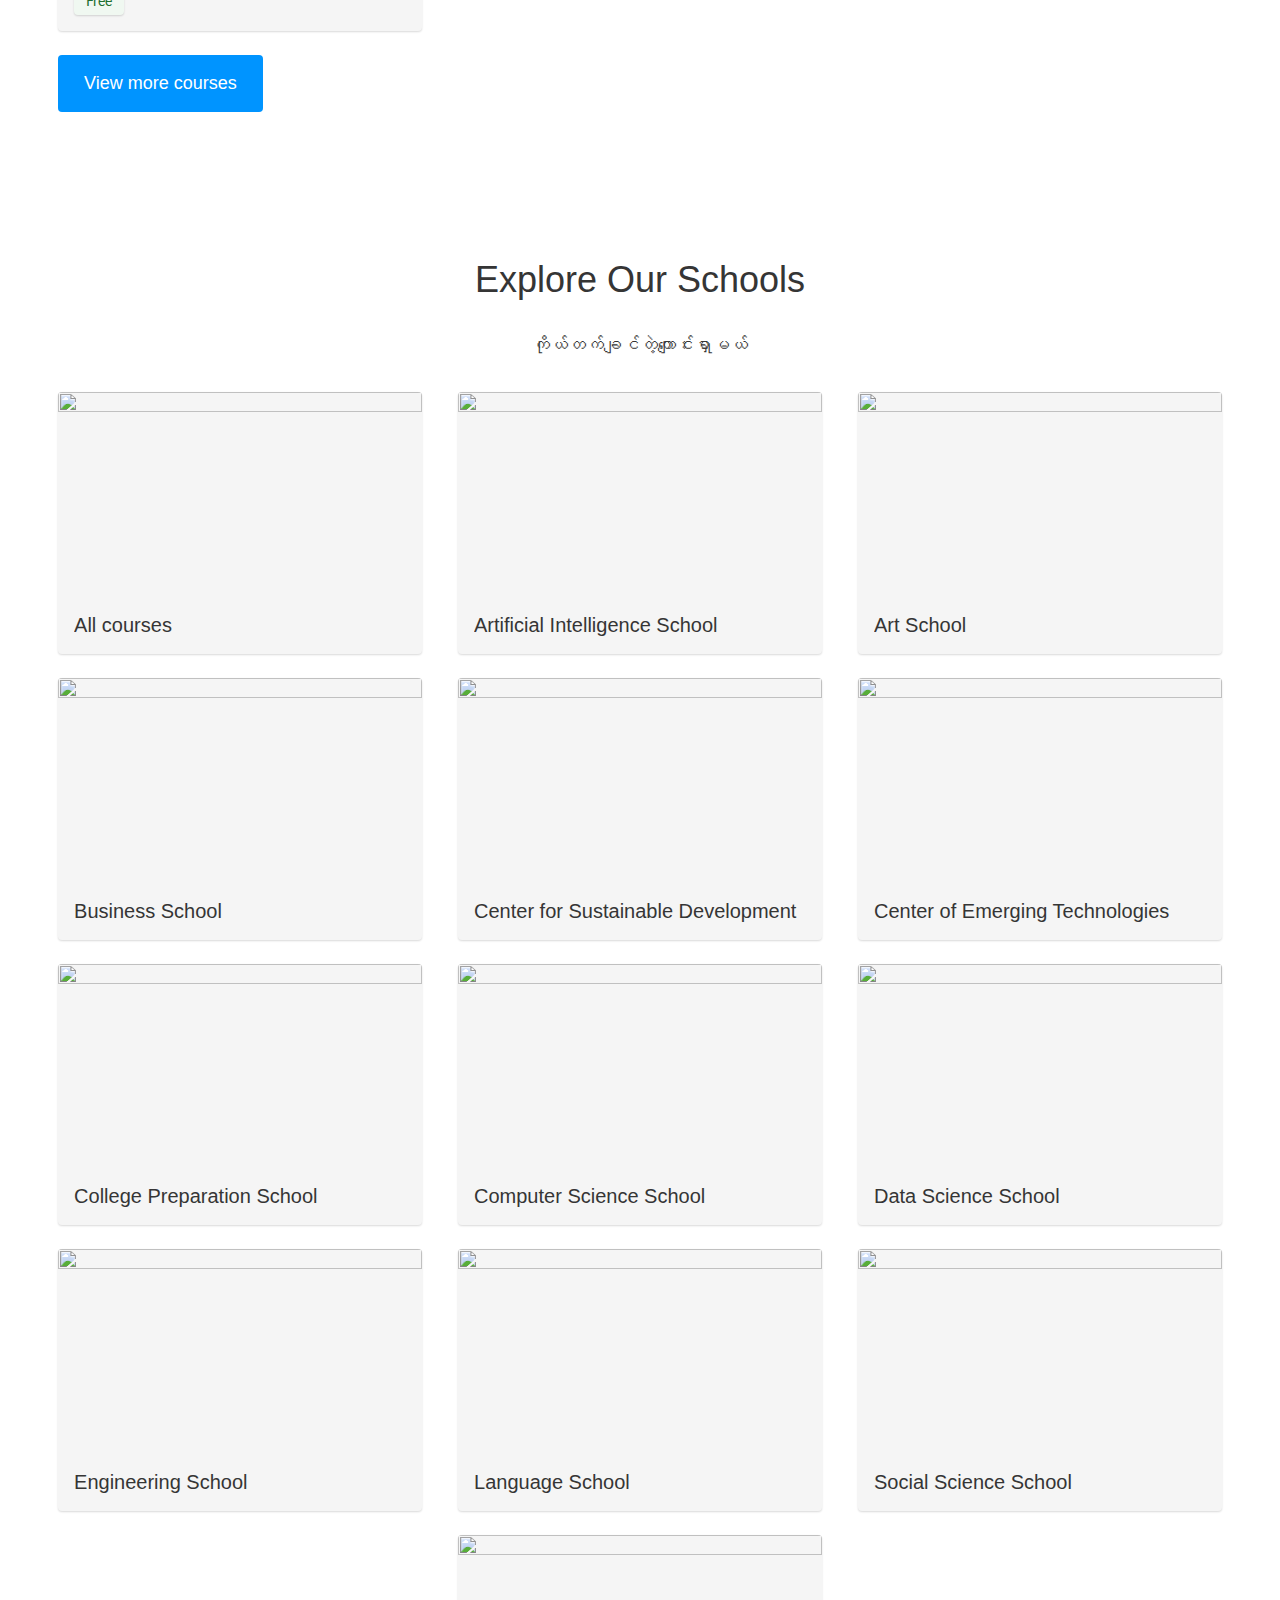
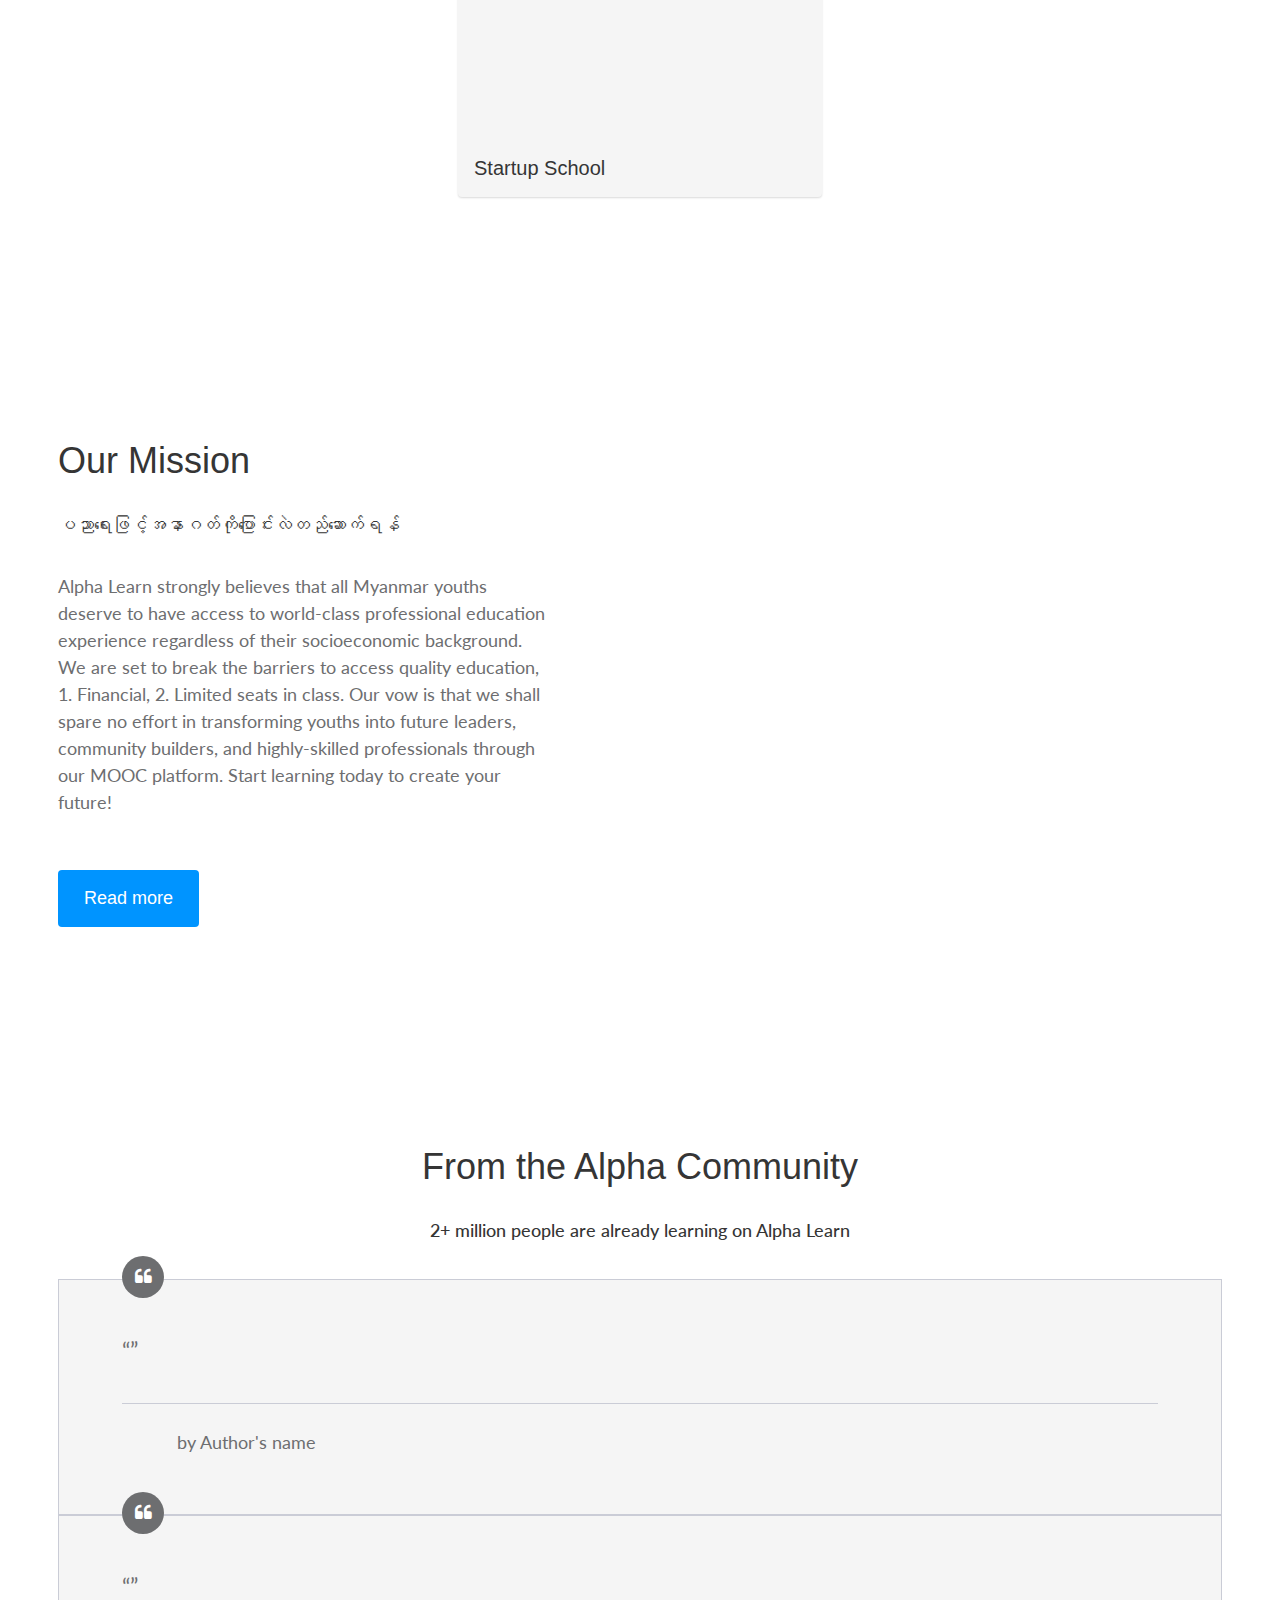
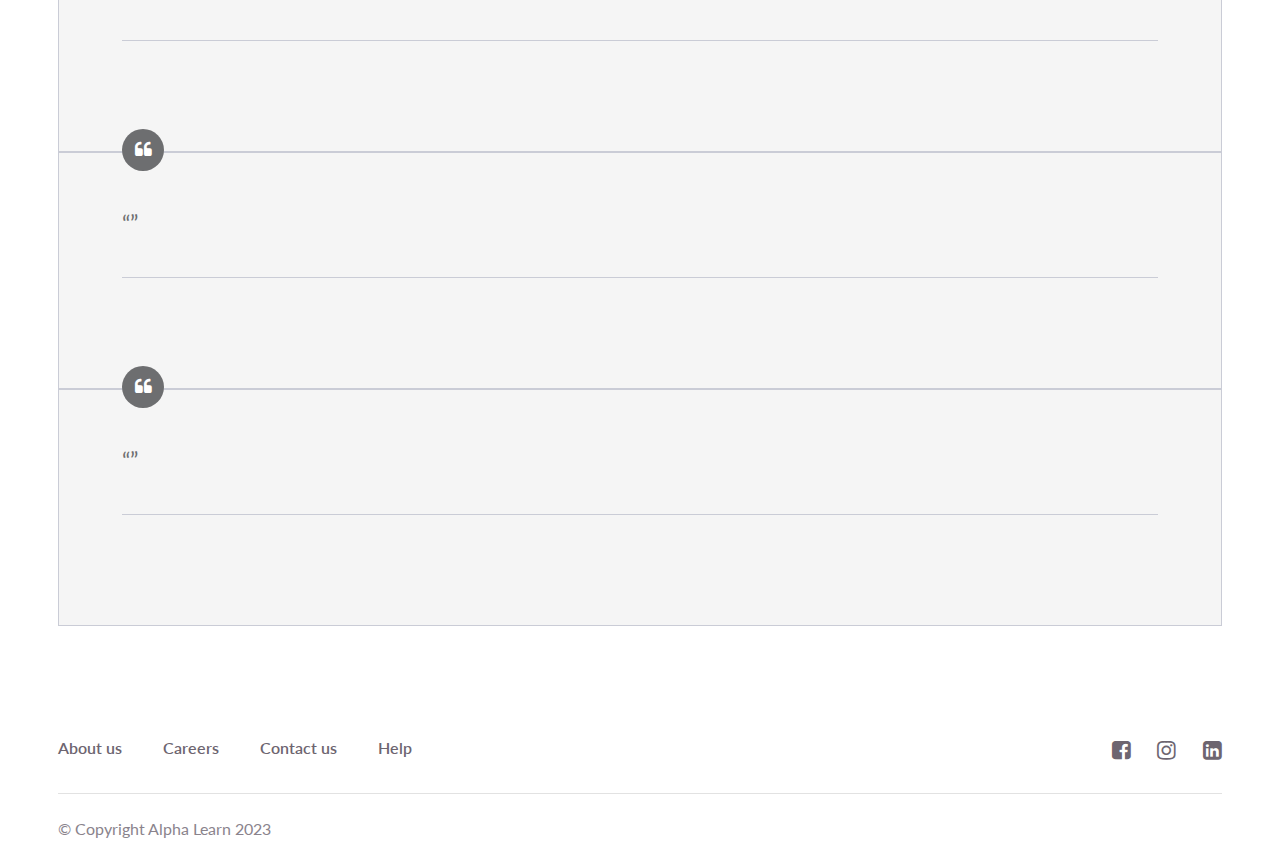
==== commit b14614e1: "ADDED: assets." ====
--- a/index.html
+++ b/index.html
@@ -1,779 +1,1288 @@
+
+
 <!DOCTYPE html>
-<html dir="ltr" lang="en-US">
-  <meta http-equiv="content-type" content="text/html;charset=UTF-8" />
+<!--
+
+@@@@@@@@@@@@@    @@          @@    @@    @@@       @@    @@@     @@@    @@@    @@@@@@@@@@@    @@@       @@@@@@@@@@
+     @@@         @@          @@    @@    @@@@@     @@    @@@    @@@     @@@    @@             @@@      @@@      @@@
+     @@@         @@          @@    @@    @@ @@@    @@    @@@   @@@      @@@    @@             @@@     @@
+     @@@         @@@@@@@@@@@@@@    @@    @@  @@@   @@    @@@  @@@       @@@    @@             @@@    @@
+     @@@         @@@@@@@@@@@@@@    @@    @@   @@@@ @@    @@@  @@@       @@@    @@@@@@@@@@@    @@@    @@
+     @@@         @@          @@    @@    @@    @@@ @@    @@@   @@@      @@@    @@             @@@     @@@
+     @@@         @@          @@    @@    @@      @@@@    @@@    @@@     @@@    @@             @@@      @@@@      @@
+     @@@         @@          @@    @@    @@       @@@    @@@     @@@    @@@    @@             @@@       @@@@@@@@@@
+
+    Everything you need to create and launch courses on your own site [ https://www.thinkific.com ]
+-->
+<html lang="en">
   <head>
-    <link rel="stylesheet" href="./assets/css/bootstrap.css" type="text/css" />
-    <link rel="stylesheet" href="./assets/css/style.css" type="text/css" />
-    <link rel="stylesheet" href="./assets/css/dark.css" type="text/css" />
-    <link rel="stylesheet" href="./assets/css/font-icons.css" type="text/css" />
-    <link rel="stylesheet" href="./assets/css/animate.css" type="text/css" />
-    <link
-      rel="stylesheet"
-      href="./assets/css/magnific-popup.css"
-      type="text/css"
-    />
-    <link rel="stylesheet" href="./assets/css/responsive.css" type="text/css" />
-    <title>Silverfox Real Estate</title>
-
-    <style type="text/css">
-      /* hide messenger chat icon and box */
-      .fb_iframe_widget.fb_invisible_flow {
-        display: none !important;
+    <meta name="csrf-param" content="authenticity_token" />
+<meta name="csrf-token" content="yvIc3fZ5fdjyqmUIUacgPxhcqd16IoSTgKL0mXOtFjBue0GUNi546ZtwW2PdfZfdmbT/R5l3fm5FD7BjdsUIog==" />
+<link rel="stylesheet" media="all" href="https://assets.thinkific.com/assets/custom_site_theme_required-0aaae91214d0296048cc615b99fa369bdab02d3091b5911cb8aaa69155dae02b.css" />
+<link href='https://cdn.thinkific.com/assets/toga-css/0.78.0/fonts/toga-icons.css' rel='stylesheet' type='text/css'>
+<link href='https://cdn.thinkific.com/assets/toga-css/0.78.0/fonts/toga-product-icons.css' rel='stylesheet' type='text/css'>
+<style type='text/css'>
+.remote-sign-in__vendor-logins .remote-sign-in__vendor-list-item {
+  margin: 0 0.25rem;
+}
+
+.remote-sign-in__vendor-logins .remote-sign-in__vendor-list-item a:is(
+  .facebook,
+  .google,
+  .linkedin,
+  .apple,
+  .thinkific-accounts
+) {
+  background-color: #ffffff;
+  border: 1px solid #cacccd;
+  font-size: 1.5rem;
+  height: 3rem;
+  width: 3rem;
+}
+
+.remote-sign-in__vendor-logins .remote-sign-in__vendor-list-item a.thinkific-accounts {
+  display: inline-flex;
+  position: relative;
+  width: 48px;
+  height: 48px;
+  border: 1px solid #cacccd;
+  border-radius: 100%;
+  font-size: 6px;
+  align-items: center;
+  justify-content: center;
+}
+
+.thinkific-accounts:after {
+  content: 'Thinkific Accounts';
+  position: absolute;
+  background: #889EE2;
+  background: linear-gradient(to bottom, #889EE2, #A0CEE8);
+  background-clip: text;
+  color: transparent;
+  -webkit-background-clip: text;
+  -webkit-text-fill-color: transparent;
+}
+
+.remote-sign-in__vendor-logins .remote-sign-in__vendor-list-item a:is(
+  :hover,
+  :focus,
+  :active
+) {
+  background-color: #f2f3f5;
+  box-shadow: none;
+}
+
+.remote-sign-in__vendor-logins .remote-sign-in__vendor-list-item a.facebook i {
+  color: #35579c;
+}
+
+.remote-sign-in__vendor-logins .remote-sign-in__vendor-list-item a.linkedin i {
+  color: #007bba;
+}
+
+.remote-sign-in__vendor-logins .remote-sign-in__vendor-list-item a.apple i {
+  color: #000000;
+}
+
+.remote-sign-in__vendor-logins .remote-sign-in__vendor-list-item a.google i {
+  background: linear-gradient(to bottom left, transparent 49%, #fbbc05 50%) 0 25%/48% 40%,
+  linear-gradient(to top left, transparent 49%, #fbbc05 50%) 0 75%/48% 40%,
+  linear-gradient(-40deg, transparent 53%, #ea4335 54%),
+  linear-gradient(45deg, transparent 46%, #4285f4 48%), #34a853;
+  background-clip: text;
+  background-repeat: no-repeat;
+  color: transparent;
+  -webkit-background-clip: text;
+  -webkit-text-fill-color: transparent;
+}
+</style>
+
+
+
+
+
+
+
+
+
+<script>
+  window.Thinkific = window.Thinkific || {};
+  window.Thinkific.translations = {"en.js_app_upload_image":"Preview (Click 'Save Changes' to keep this change)","en.js_app_checkout_coupons_please_wait":"Please wait...","en.js_app_checkout_manager_sign_up":"Sign up with LinkedIn","en.js_app_checkout_manager_sign_in":"Sign in with LinkedIn","en.js_app_invalid_coupon_code":"Invalid coupon code","en.js_app_checkout_please_wait":"Please wait...","en.js_app_payment_errors.invalid_number":"The card number is not a valid credit card number.","en.js_app_payment_errors.invalid_expiry_month":"The card's expiration month is invalid.","en.js_app_payment_errors.invalid_expiry_year":"The card's expiration year is invalid.","en.js_app_payment_errors.invalid_cvc":"The card's security code is invalid.","en.js_app_payment_errors.incorrect_number":"The card's number is incorrect.","en.js_app_payment_errors.expired_card":"The card has expired.","en.js_app_payment_errors.incorrect_cvc":"The card's security code is incorrect.","en.js_app_payment_errors.incorrect_zip":"The card's zip code failed validation.","en.js_app_payment_errors.card_declined":"The payment was declined. Please contact your bank and try again.","en.js_app_payment_errors.missing":"We couldn’t find a credit card for this customer.","en.js_app_payment_errors.processing_error":"An error occurred while processing the card.","en.js_app_payment_errors.incomplete_number":"The card number is incomplete.","en.js_app_payment_errors.incomplete_expiry":"The expiry date is incomplete.","en.js_app_payment_errors.incomplete_cvc":"The security code is incomplete.","en.js_app_payment_errors.payment_intent_authentication_failure":"Secure authentication couldn’t be completed. Please try using a different card.","en.js_app_payment_errors.setup_intent_authentication_failure":"Secure authentication couldn’t be completed. Please try using a different card.","en.js_app_payment_errors.transaction_declined":"The transaction was declined. Please try again.","en.js_app_payment_errors.add_card_contact_bank_error":"Your card could not be added. Please try another card or contact your card issuer for assistance.","en.js_app_payment_errors.add_card_try_again_error":"The card could not be added. Please try again.","en.js_app_payment_errors.insufficient_funds":"Your card cannot be saved due to insufficient funds. Please top up your card or try another card.","en.js_app_payment_errors.card_not_supported":"Your card does not support this type of purchase. Please try another card or contact your card issuer for assistance.","en.js_app_payment_errors.currency_not_supported":"Your payment was declined by your card issuer as this currency is not supported by your card. Please try another card."};
+  
+  window.Thinkific.t = function(key) {
+    var locale = "en";
+    var localeAndKey = locale + key
+    translation = this.translations[localeAndKey];
+    if (!translation) {
+      // Currently stripe credit card form uses a regex to test for this prefix:
+      // `Translation missing`, to indicate that the translation does not exist.
+      // If this is changed then the regex in
+      // app/assets/javascripts/libs/stripe_credit_card_form.js needs to change too.
+      return "Translation missing: " + localeAndKey + "!"
+    }
+    return translation;
+  };
+</script>
+
+<script>
+  (function(i,s,o,g,r,a,m){i['GoogleAnalyticsObject']=r;i[r]=i[r]||function(){
+    (i[r].q=i[r].q||[]).push(arguments)},i[r].l=1*new Date();a=s.createElement(o),
+    m=s.getElementsByTagName(o)[0];a.async=1;a.src=g;m.parentNode.insertBefore(a,m)
+  })(window,document,'script','//www.google-analytics.com/analytics.js','ga');
+  
+  var thinkific_google_analytics_disabled = ""
+  if (!thinkific_google_analytics_disabled) {
+    var tcd = "thinkific.com";
+    ga('create', 'UA-30557184-1', 'auto', { 'cookieDomain': tcd });
+    ga('send', 'pageview');
+  }
+  
+  var tenantGoogleAnalyticsKey = "";
+  
+  if(tenantGoogleAnalyticsKey) {
+    var tenantCD = "www.alphalearn.org";
+    ga('create', tenantGoogleAnalyticsKey, 'auto', { 'name': 'tenantTracker', 'cookieDomain': tenantCD });
+    ga('tenantTracker.send', 'pageview');
+  }
+</script>
+
+<!-- / VOLT-9: jQuery version upgrade ▼ -->
+<script src="https://cdn.thinkific.com/assets/jquery/3.5.1/jquery.min.js"></script>
+<script src="https://cdn.thinkific.com/assets/jquery-migrate/3.3.1/jquery-migrate.js"></script>
+<!-- / VOLT-9: jQuery version upgrade ▲ -->
+<script src="https://cdn.thinkific.com/assets/jquery-ujs/1.2.2/rails.min.js"></script>
+<script src="https://assets.thinkific.com/assets/application-themes-v2-764f851969ece1b480d54360f139ed23f338dc8f9804eb34971d1f309b5f94e5.js"></script>
+<script src="https://www.google.com/recaptcha/api.js"></script>
+
+
+
+    
+
+<meta charset="utf-8">
+<meta http-equiv="X-UA-Compatible" content="IE=edge">
+<meta name="viewport" content="width=device-width, initial-scale=1">
+<meta name="apple-mobile-web-app-status-bar-style" content="black">
+<link rel="apple-touch-icon" type="image/png" href="https://import.cdn.thinkific.com/354328%2Fcustom_site_themes%2Fid%2F38diWXbVShGiJPRWBcjK_01%20Alpha%20Learn_Logo-03.png">
+<link rel="icon" type="image/png" href="https://import.cdn.thinkific.com/354328%2Fcustom_site_themes%2Fid%2F38diWXbVShGiJPRWBcjK_01%20Alpha%20Learn_Logo-03.png">
+
+
+  <meta property="og:site_name" content="Alpha Learn">
+
+  <meta property="og:url" content="https://www.alphalearn.org/">
+
+  <meta property="og:title" content="Alpha Learn">
+
+  <meta name="description" content="A Future For Everyone">
+
+  <meta property="og:description" content="A Future For Everyone">
+
+  <meta property="og:image" content="https://import.cdn.thinkific.com/354328%2Fcustom_site_themes%2Fid%2F7BjKLPCdSv2Zc92brmuC_01%20Alpha%20Learn_Logo-02.jpg">
+
+  <meta name="twitter:card" content="summary_large_image">
+
+
+
+
+
+
+
+  <title>Alpha Learn</title>
+
+
+
+
+
+
+
+    
+
+  
+
+    
+
+
+
+    
+
+<style>
+  
+</style>
+
+
+
+
+
+  <link href="https://fonts.googleapis.com/css?family=Flama Bold:100,200,300,400,400i,500,600,700,800,900&display=swap" rel="stylesheet">
+
+  <link href="https://fonts.googleapis.com/css?family=Lato:100,200,300,400,400i,500,600,700,800,900&display=swap" rel="stylesheet">
+
+  <link href="https://fonts.googleapis.com/css?family=Helvetica:100,200,300,400,400i,500,600,700,800,900&display=swap" rel="stylesheet">
+
+
+<link href="https://cdnjs.cloudflare.com/ajax/libs/font-awesome/4.7.0/css/font-awesome.min.css" rel="stylesheet">
+
+
+  <style type='text/css' data-bundle='true'>/*! normalize.css v7.0.0 | MIT License | github.com/necolas/normalize.css */html{line-height:1.15;-ms-text-size-adjust:100%;-webkit-text-size-adjust:100%}body{margin:0}article,aside,footer,header,nav,section{display:block}h1{font-size:2em}figcaption,figure,main{display:block}figure{margin:1em 40px}hr{box-sizing:content-box;height:0;overflow:visible}pre{font-family:monospace, monospace;font-size:1em}a{background-color:transparent;-webkit-text-decoration-skip:objects}abbr[title]{border-bottom:none;text-decoration:underline;text-decoration:underline dotted}b,strong{font-weight:inherit}b,strong{font-weight:bolder}code,kbd,samp{font-family:monospace, monospace;font-size:1em}dfn{font-style:italic}mark{background-color:#ff0;color:#000}small{font-size:80%}sub,sup{font-size:75%;line-height:0;position:relative;vertical-align:baseline}sub{bottom:-0.25em}sup{top:-0.5em}audio,video{display:inline-block}audio:not([controls]){display:none;height:0}img{border-style:none}svg:not(:root){overflow:hidden}button,input,optgroup,select,textarea{font-family:sans-serif;font-size:100%;line-height:1.15;margin:0}button,input{overflow:visible}button,select{text-transform:none}button,html [type="button"],[type="reset"],[type="submit"]{-webkit-appearance:button}button::-moz-focus-inner,[type="button"]::-moz-focus-inner,[type="reset"]::-moz-focus-inner,[type="submit"]::-moz-focus-inner{border-style:none;padding:0}button:-moz-focusring,[type="button"]:-moz-focusring,[type="reset"]:-moz-focusring,[type="submit"]:-moz-focusring{outline:1px dotted ButtonText}fieldset{padding:0.35em 0.75em 0.625em}legend{box-sizing:border-box;color:inherit;display:table;max-width:100%;padding:0;white-space:normal}progress{display:inline-block;vertical-align:baseline}textarea{overflow:auto}[type="checkbox"],[type="radio"]{box-sizing:border-box;padding:0}[type="number"]::-webkit-inner-spin-button,[type="number"]::-webkit-outer-spin-button{height:auto}[type="search"]{-webkit-appearance:textfield;outline-offset:-2px}[type="search"]::-webkit-search-cancel-button,[type="search"]::-webkit-search-decoration{-webkit-appearance:none}::-webkit-file-upload-button{-webkit-appearance:button;font:inherit}details,menu{display:block}summary{display:list-item}canvas{display:inline-block}template{display:none}[hidden]{display:none}html,body,div,span,applet,object,iframe,h1,h2,h3,h4,h5,h6,p,blockquote,pre,a,abbr,acronym,address,big,cite,code,del,dfn,em,img,ins,kbd,q,s,samp,small,strike,strong,sub,sup,tt,var,b,u,i,dl,dt,dd,ol,ul,li,fieldset,form,label,legend,table,caption,tbody,tfoot,thead,tr,th,td,article,aside,canvas,details,embed,figure,figcaption,footer,header,hgroup,menu,nav,output,ruby,section,summary,time,mark,audio,video{margin-top:0}.owl-carousel,.owl-carousel .owl-item{-webkit-tap-highlight-color:transparent;position:relative}.owl-carousel{display:none;width:100%;z-index:1}.owl-carousel .owl-stage{position:relative;-ms-touch-action:pan-Y;-moz-backface-visibility:hidden}.owl-carousel .owl-stage:after{content:".";display:block;clear:both;visibility:hidden;line-height:0;height:0}.owl-carousel .owl-stage-outer{position:relative;overflow:hidden;-webkit-transform:translate3d(0, 0, 0)}.owl-carousel .owl-item,.owl-carousel .owl-wrapper{-webkit-backface-visibility:hidden;-moz-backface-visibility:hidden;-ms-backface-visibility:hidden;-webkit-transform:translate3d(0, 0, 0);-moz-transform:translate3d(0, 0, 0);-ms-transform:translate3d(0, 0, 0)}.owl-carousel .owl-item{min-height:1px;float:left;-webkit-backface-visibility:hidden;-webkit-touch-callout:none}.owl-carousel .owl-item img{display:block;width:100%}.owl-carousel .owl-dots.disabled,.owl-carousel .owl-nav.disabled{display:none}.no-js .owl-carousel,.owl-carousel.owl-loaded{display:block}.owl-carousel .owl-dot,.owl-carousel .owl-nav .owl-next,.owl-carousel .owl-nav .owl-prev{cursor:pointer;cursor:hand;-webkit-user-select:none;-khtml-user-select:none;-moz-user-select:none;-ms-user-select:none;user-select:none}.owl-carousel.owl-loading{opacity:0;display:block}.owl-carousel.owl-hidden{opacity:0}.owl-carousel.owl-refresh .owl-item{visibility:hidden}.owl-carousel.owl-drag .owl-item{-webkit-user-select:none;-moz-user-select:none;-ms-user-select:none;user-select:none}.owl-carousel.owl-grab{cursor:move;cursor:grab}.owl-carousel.owl-rtl{direction:rtl}.owl-carousel.owl-rtl .owl-item{float:right}.owl-carousel .animated{animation-duration:1s;animation-fill-mode:both}.owl-carousel .owl-animated-in{z-index:0}.owl-carousel .owl-animated-out{z-index:1}.owl-carousel .fadeOut{animation-name:fadeOut}@keyframes fadeOut{0%{opacity:1}100%{opacity:0}}.owl-height{transition:height .5s ease-in-out}.owl-carousel .owl-item .owl-lazy{opacity:0;transition:opacity .4s ease}.owl-carousel .owl-item img.owl-lazy{transform-style:preserve-3d}.owl-carousel .owl-video-wrapper{position:relative;height:100%;background:#000}.owl-carousel .owl-video-play-icon{position:absolute;height:80px;width:80px;left:50%;top:50%;margin-left:-40px;margin-top:-40px;background:url(owl.video.play.png) no-repeat;cursor:pointer;z-index:1;-webkit-backface-visibility:hidden;transition:transform .1s ease}.owl-carousel .owl-video-play-icon:hover{-ms-transform:scale(1.3, 1.3);transform:scale(1.3, 1.3)}.owl-carousel .owl-video-playing .owl-video-play-icon,.owl-carousel .owl-video-playing .owl-video-tn{display:none}.owl-carousel .owl-video-tn{opacity:0;height:100%;background-position:center center;background-repeat:no-repeat;background-size:contain;transition:opacity .4s ease}.owl-carousel .owl-video-frame{position:relative;z-index:1;height:100%;width:100%}html{font-size:16px;-ms-box-sizing:border-box;-moz-box-sizing:border-box;-webkit-box-sizing:border-box;box-sizing:border-box;scroll-behavior:smooth}@media all and (min-width: 768px){html{font-size:18px}}*,*:before,*:after{box-sizing:inherit}a{-webkit-transition:all 200ms ease;-moz-transition:all 200ms ease;transition:all 200ms ease;color:#1e1c27}a:hover,a:focus,a:active{color:#403c54}.open a{-webkit-transition:background-color 200ms ease,color 200ms ease;-moz-transition:background-color 200ms ease,color 200ms ease;transition:background-color 200ms ease,color 200ms ease}body{display:-webkit-box;display:-moz-box;display:box;display:-webkit-flex;display:-moz-flex;display:-ms-flexbox;display:flex;-webkit-box-orient:vertical;-moz-box-orient:vertical;-spec-box-orient:vertical;box-orient:vertical;-webkit-box-direction:normal;-moz-box-direction:normal;-spec-box-direction:normal;box-direction:normal;-webkit-flex-direction:column;-moz-flex-direction:column;-spec-flex-direction:column;flex-direction:column;-ms-flex-direction:column;position:relative;height:100vh;margin:0;padding:0;background-color:#fff;color:#6d6e70;overflow-x:hidden}.button{-webkit-transition:all 200ms ease,font-size 200ms ease;-moz-transition:all 200ms ease,font-size 200ms ease;transition:all 200ms ease,font-size 200ms ease;display:inline-block;padding:16px 24px;border:2px solid transparent;border-radius:0;font-family:"Helvetica",sans-serif;font-size:16px;font-weight:400;line-height:normal;text-align:center;text-decoration:none;cursor:pointer}@media all and (min-width: 768px){.button{font-size:18px}}.button:active,.button:hover,.button:focus{-webkit-transition:all 300ms ease,box-shadow 400ms ease;-moz-transition:all 300ms ease,box-shadow 400ms ease;transition:all 300ms ease,box-shadow 400ms ease;box-shadow:0 8px 16px 0 rgba(0,0,0,0.25)}.button-block{display:block;width:100%}.button-large{padding:15px 30px}.button-primary{border:2px solid transparent;border-radius:4px;background-color:#0094ff;color:#fff}.button-primary:active,.button-primary:hover,.button-primary:focus{border-color:transparent;background:#0068b3;color:#fff;box-shadow:0px 1px 2px rgba(0,0,0,0.15)}.button-secondary{border:2px solid #0094ff;border-radius:4px;background-color:transparent;color:#0094ff}.button-secondary:active,.button-secondary:hover,.button-secondary:focus{border-color:#0068b3;background:transparent;color:#0094ff;box-shadow:0px 4px 12px 0px rgba(40,44,46,0.21)}form,input,textarea,label,fieldset,legend,select,optgroup,option,datalist,keygen,output{color:#6d6e70}form:focus,input:focus,textarea:focus,label:focus,fieldset:focus,legend:focus,select:focus,optgroup:focus,option:focus,datalist:focus,keygen:focus,output:focus{outline:2px solid #6d6e70;outline-offset:-2px;outline-style:solid}fieldset{padding:0;border:0}input[type="text"],input[type="email"],input[type="password"],input[type="search"]{-webkit-appearance:none;-moz-appearance:none;-ms-appearance:none;-o-appearance:none;-spec-appearance:none;appearance:none}input[type="text"],input[type="text"]:active,input[type="text"]:hover,input[type="email"],input[type="email"]:active,input[type="email"]:hover,input[type="password"],input[type="password"]:active,input[type="password"]:hover,input[type="search"],input[type="search"]:active,input[type="search"]:hover{border-radius:0;-webkit-border-radius:0}input[type="text"]:active,input[type="text"]:hover,input[type="email"]:active,input[type="email"]:hover,input[type="password"]:active,input[type="password"]:hover,input[type="search"]:active,input[type="search"]:hover{border-color:#6d6e70}input[type="checkbox"]{display:inline-block;width:auto;margin-right:0.5rem}select:active,select:hover{border-color:#6d6e70}select.form__control{-webkit-appearance:none;-moz-appearance:none;-ms-appearance:none;-o-appearance:none;-spec-appearance:none;appearance:none;padding-right:32px}.form__group{display:-webkit-box;display:-moz-box;display:box;display:-webkit-flex;display:-moz-flex;display:-ms-flexbox;display:flex;-webkit-box-lines:multiple;-moz-box-lines:multiple;-spec-box-lines:multiple;box-lines:multiple;-webkit-flex-wrap:wrap;-moz-flex-wrap:wrap;-ms-flex-wrap:wrap;-spec-flex-wrap:wrap;flex-wrap:wrap;-webkit-box-align:center;-moz-box-align:center;-spec-box-align:center;box-align:center;-webkit-align-items:center;-moz-align-items:center;-ms-align-items:center;-o-align-items:center;-spec-align-items:center;align-items:center;-ms-flex-align:center;margin:0 0 1rem}.form__group:after,.form__group:before{-webkit-flex-basis:0;-moz-flex-basis:0;-spec-flex-basis:0;flex-basis:0;-ms-flex-preferred-size:0;order:1}.form__group .input__group{-webkit-flex-grow:1;-moz-flex-grow:1;-spec-flex-grow:1;flex-grow:1;-ms-flex-positive:1;margin-right:1rem}@media all and (max-width: 767px){.form__group .input__group{margin-right:0}}.form__group .input__group:last-child{margin-right:0}@media all and (max-width: 767px){.form__group .button{display:block;width:100%}}.form__group .form__notice{margin:0}.form__error-msg{display:inline-block;margin:0;color:#E75725;font-size:15.75px;font-weight:400}.form__label+.form__button-group{-webkit-align-self:flex-end;-moz-align-self:flex-end;-spec-align-self:flex-end;align-self:flex-end;-ms-flex-item-align:end;width:100%;padding-top:1rem}@media all and (min-width: 480px){.form__label+.form__button-group{width:25%;margin-left:1rem;padding-top:0}}@media all and (max-width: 479px){.form__button-group .button{width:100%}}.form__label{color:#6d6e70;font-size:15.75px;font-weight:bold;line-height:2}.form__label input,.form__label textarea{display:block}.form__label input[type="checkbox"]{display:inline-block;width:auto;margin-right:5px;font-size:18px}.form__label--checkbox{font-weight:normal}.form__remember-me,.form__forgot-password{font-size:0.75rem;line-height:2}.form__forgot-password{margin-right:0;margin-left:auto;text-align:right}.form__select-label{display:inline-block;position:relative;width:100%}.form__select-label:after{-webkit-transform:translatey(-50%);-moz-transform:translatey(-50%);-ms-transform:translatey(-50%);-o-transform:translatey(-50%);-spec-transform:translatey(-50%);transform:translatey(-50%);display:block;position:absolute;top:50%;right:14px;font-family:"FontAwesome";font-size:1.2rem;content:"\f0d7";z-index:102;pointer-events:none}.form__select-no-label{display:inline-block;position:relative}.form__select-no-label:after{-webkit-transform:translatey(-50%);-moz-transform:translatey(-50%);-ms-transform:translatey(-50%);-o-transform:translatey(-50%);-spec-transform:translatey(-50%);transform:translatey(-50%);display:block;position:absolute;top:50%;right:14px;font-family:"FontAwesome";font-size:1rem;content:"\f0d7";z-index:101;pointer-events:none}.form__search{display:block;position:relative}.form__search:after{-webkit-transform:translatey(-50%);-moz-transform:translatey(-50%);-ms-transform:translatey(-50%);-o-transform:translatey(-50%);-spec-transform:translatey(-50%);transform:translatey(-50%);display:inline-block;position:absolute;top:50%;right:1rem;width:1rem;height:1rem;color:#6d6e70;font-family:"FontAwesome";font-size:22.5px;line-height:1rem;text-align:center;content:"\f002";pointer-events:none}.form__control{-webkit-transition:border-color 200ms ease,outline 200ms ease;-moz-transition:border-color 200ms ease,outline 200ms ease;transition:border-color 200ms ease,outline 200ms ease;display:block;width:100%;padding:12px;border:2px solid #cfcfcf;border-radius:0;background-color:#f5f5f5;font-size:18px;line-height:normal}.form__control[readonly]{background-color:#eee}.form__control:active,.form__control:hover{-webkit-transition:border-color 200ms ease,outline 200ms ease;-moz-transition:border-color 200ms ease,outline 200ms ease;transition:border-color 200ms ease,outline 200ms ease}.form__control.form__control-search{padding-right:32px}.form__control.input--error{border:2px solid #E75725}.form__control.input--error:hover,.form__control.input--error:focus,.form__control.input--error:active{border-color:#E75725;outline-color:#E75725}.form__control.input--success{border:2px solid #216E2F}.form__control.input--success:hover,.form__control.input--success:focus,.form__control.input--success:active{border-color:#216E2F;outline-color:#216E2F}.form__notice,.form-error__list{width:100%;font-size:15.75px}.form__notice{font-style:italic}.form-error__list{color:#E75725}.honeypot-field{position:absolute;width:1px;height:1px;overflow:hidden}::-webkit-input-placeholder{color:#b6b7b8}::-moz-placeholder{color:#b6b7b8}:-ms-input-placeholder{color:#b6b7b8}:-moz-placeholder{color:#b6b7b8}::placeholder{color:#b6b7b8}ol,ul,li{margin:0;padding:0}ul{list-style:none}.section__body ol,.section__body ul{margin-left:2rem}.section__body ul{list-style:initial}figure{position:relative;margin:0 0 1rem}figure img{display:block;width:100%}figcaption{display:block;position:absolute;bottom:0;left:0;width:100%;padding:0.5rem 1rem;font-size:15.75px;font-style:italic;z-index:0}figcaption:before{display:block;position:absolute;top:0;left:0;width:100%;height:100%;background-color:#f5f5f5;content:"";opacity:0.7;z-index:-1}.img-responsive{display:block;width:100%;height:auto}.embed-responsive{position:relative;height:0;padding-bottom:56.25%}@media all and (min-width: 768px){.embed-responsive{padding-top:25px;padding-bottom:53.25%}}.embed-responsive iframe{position:absolute;top:0;left:0;width:100%;height:100%}@media all and (max-width: 767px){[class*="__wrapper"]>[class*="__menu"] ul{box-shadow:1px 1px 0 rgba(0,0,0,0.05)}}@media all and (min-width: 992px){[class*="__wrapper"]>[class*="__menu"] ul{box-shadow:1px 1px 0 rgba(0,0,0,0.05)}}[class*="__wrapper"]>[class*="__menu"] li{display:block}[class*="__wrapper"]>[class*="__menu"] li a{-webkit-transition:color 0 ease;-moz-transition:color 0 ease;transition:color 0 ease;display:block;position:relative;padding:8px 16px;background-color:#f5f5f5;color:#1e1c27;font-weight:500;text-align:left;text-decoration:none}[class*="__wrapper"]>[class*="__menu"] li a:active,[class*="__wrapper"]>[class*="__menu"] li a:hover{color:#403c54}[class*="__wrapper"]>[class*="__menu"] li a:before{-webkit-transition:width 200ms ease-in-out;-moz-transition:width 200ms ease-in-out;transition:width 200ms ease-in-out;display:block;position:absolute;top:0;left:0;width:0;height:100%;background-color:#1e1c27;content:""}[class*="__wrapper"]>[class*="__menu"] li a:active:before,[class*="__wrapper"]>[class*="__menu"] li a:hover:before,[class*="__wrapper"]>[class*="__menu"] li a.active:before{-webkit-transition:width 300ms ease-in-out;-moz-transition:width 300ms ease-in-out;transition:width 300ms ease-in-out;width:5px}@media screen and (min-width: 768px) and (max-width: 991px){[class*="__wrapper"]>[class*="__menu"] ul{border:0;border-bottom:1px solid #CACCD6;font-size:0}[class*="__wrapper"]>[class*="__menu"] li{display:inline-block;width:auto}[class*="__wrapper"]>[class*="__menu"] li:first-child a{border-left:1px solid #CACCD6}[class*="__wrapper"]>[class*="__menu"] li a{position:relative;top:1px;border-top:1px solid #CACCD6;border-right:1px solid #CACCD6;background-color:#f5f5f5;font-size:18px}[class*="__wrapper"]>[class*="__menu"] li a:before{content:none}[class*="__wrapper"]>[class*="__menu"] li a.active{border-bottom:1px solid #f5f5f5;background:#fff}}.pagination{display:-webkit-box;display:-moz-box;display:box;display:-webkit-flex;display:-moz-flex;display:-ms-flexbox;display:flex;-webkit-box-lines:multiple;-moz-box-lines:multiple;-spec-box-lines:multiple;box-lines:multiple;-webkit-flex-wrap:wrap;-moz-flex-wrap:wrap;-ms-flex-wrap:wrap;-spec-flex-wrap:wrap;flex-wrap:wrap;justify-content:center;width:100%}.pagination:after,.pagination:before{-webkit-flex-basis:0;-moz-flex-basis:0;-spec-flex-basis:0;flex-basis:0;-ms-flex-preferred-size:0;order:1}@media all and (min-width: 768px){.pagination{margin:0 0 2rem}}.pagination__pages{list-style:none}.pagination__pages li{display:inline-block}.pagination__pages li.active a{color:#1e1c27}.pagination__pages li.active a:after{content:""}.pagination__pages a{position:relative;color:#403c54;font-size:18px;font-weight:bold;text-decoration:none}@media all and (min-width: 768px){.pagination__pages a{font-size:15.75px}}.pagination__pages a:active,.pagination__pages a:hover{color:#1e1c27}.pagination__pages .fa{margin:0 5px;font-size:1rem;font-weight:normal;vertical-align:middle}@media all and (min-width: 768px){.pagination__pages .fa{font-size:0.5rem}}.pagination__page-number{margin:0 2.5px}.pagination__page-number:active:after,.pagination__page-number:hover:after{content:""}.pagination__page-number:after{display:inline-block;position:absolute;bottom:-3px;left:0;width:100%;height:2px;background-color:#1e1c27;content:none}.card{display:-webkit-box;display:-moz-box;display:box;display:-webkit-flex;display:-moz-flex;display:-ms-flexbox;display:flex;-webkit-box-orient:vertical;-moz-box-orient:vertical;-spec-box-orient:vertical;box-orient:vertical;-webkit-box-direction:normal;-moz-box-direction:normal;-spec-box-direction:normal;box-direction:normal;-webkit-flex-direction:column;-moz-flex-direction:column;-spec-flex-direction:column;flex-direction:column;-ms-flex-direction:column;-webkit-transition:-webkit-transform 200ms ease,background-color 200ms ease,box-shadow 200ms ease;-moz-transition:-moz-transform 200ms ease,background-color 200ms ease,box-shadow 200ms ease;transition:transform 200ms ease,background-color 200ms ease,box-shadow 200ms ease;position:relative;height:100%;border-radius:4px;background-color:#f5f5f5;color:#6d6e70;text-decoration:none;box-shadow:0 1px 2px 0 rgba(0,0,0,0.15);-webkit-border-radius:4px;-moz-border-radius:4px;overflow:hidden}.card:active,.card:focus,.card:hover{-webkit-transition:-webkit-transform 200ms ease,background-color 200ms ease,box-shadow 200ms ease;-moz-transition:-moz-transform 200ms ease,background-color 200ms ease,box-shadow 200ms ease;transition:transform 200ms ease,background-color 200ms ease,box-shadow 200ms ease;background-color:#fff;color:#6d6e70;box-shadow:0px 8px 12px 0px rgba(0,0,0,0.15)}.card h2,.card h3{color:#353535}.card a{text-decoration:none}.card__img-container{display:-webkit-box;display:-moz-box;display:box;display:-webkit-flex;display:-moz-flex;display:-ms-flexbox;display:flex;position:relative}.card__img{aspect-ratio:16 / 9;width:100%;object-fit:cover}.card__body-container{display:-webkit-box;display:-moz-box;display:box;display:-webkit-flex;display:-moz-flex;display:-ms-flexbox;display:flex;-webkit-box-orient:vertical;-moz-box-orient:vertical;-spec-box-orient:vertical;box-orient:vertical;-webkit-box-direction:normal;-moz-box-direction:normal;-spec-box-direction:normal;box-direction:normal;-webkit-flex-direction:column;-moz-flex-direction:column;-spec-flex-direction:column;flex-direction:column;-ms-flex-direction:column;height:100%}.card__body{width:100%;height:100%;padding:16px}.card__category{margin-bottom:8px;color:#6d6e70;font-size:14px;text-transform:uppercase}.card__name{display:-webkit-box;text-overflow:ellipsis;overflow:hidden;-webkit-box-orient:vertical;-webkit-line-clamp:3;margin:0 0 1rem;font-family:"Helvetica",sans-serif;font-size:20px;font-weight:300;line-height:1.25;margin-bottom:0}.card__course-count{margin-top:8px;color:#6d6e70;font-size:14px}.card__description{display:-webkit-box;text-overflow:ellipsis;overflow:hidden;-webkit-box-orient:vertical;-webkit-line-clamp:3;margin-top:8px;margin-bottom:0;color:#6d6e70;font-weight:400}.card__price{display:-webkit-box;display:-moz-box;display:box;display:-webkit-flex;display:-moz-flex;display:-ms-flexbox;display:flex;margin-bottom:0;color:#6d6e70;font-size:14px;line-height:1.5}.card__price-container{padding:0 16px 16px}.card__price-container strong{flex-shrink:0;margin-right:8px;color:#6d6e70;font-family:"Helvetica",sans-serif;font-size:20px;font-weight:300;line-height:1.35}.card__badge{display:inline-block;padding:4px 12px;border-radius:4px;box-shadow:0 1px 2px 0 rgba(0,0,0,0.15)}.card__badge--presell{display:block;position:absolute;top:16px;right:16px;background-color:#6d6e70;color:#fff;z-index:103}.card__badge--free{background-color:#F0F8F1;color:#216E2F}.card__reviews{display:-webkit-box;display:-moz-box;display:box;display:-webkit-flex;display:-moz-flex;display:-ms-flexbox;display:flex;-webkit-box-align:center;-moz-box-align:center;-spec-box-align:center;box-align:center;-webkit-align-items:center;-moz-align-items:center;-ms-align-items:center;-o-align-items:center;-spec-align-items:center;align-items:center;-ms-flex-align:center;margin-top:8px;color:#6d6e70;font-size:14px}.card__reviews .review__star{color:#FCCD56}.card__reviews-average{margin-left:8px;color:#353535;font-weight:bold}.card--category .card__body-container{padding:16px}.card--featured{-webkit-box-orient:vertical;-moz-box-orient:vertical;-spec-box-orient:vertical;box-orient:vertical;-webkit-box-direction:normal;-moz-box-direction:normal;-spec-box-direction:normal;box-direction:normal;-webkit-flex-direction:column;-moz-flex-direction:column;-spec-flex-direction:column;flex-direction:column;-ms-flex-direction:column}@media all and (min-width: 992px){.card--featured{-webkit-box-orient:horizontal;-moz-box-orient:horizontal;-spec-box-orient:horizontal;box-orient:horizontal;-webkit-box-direction:normal;-moz-box-direction:normal;-spec-box-direction:normal;box-direction:normal;-webkit-flex-direction:row;-moz-flex-direction:row;-spec-flex-direction:row;flex-direction:row;-ms-flex-direction:row}}@media all and (min-width: 992px){.card--featured .card__name{-webkit-line-clamp:2}.card--featured .card__img{width:368px}.card--featured .card__body-container{-webkit-box-orient:horizontal;-moz-box-orient:horizontal;-spec-box-orient:horizontal;box-orient:horizontal;-webkit-box-direction:normal;-moz-box-direction:normal;-spec-box-direction:normal;box-direction:normal;-webkit-flex-direction:row;-moz-flex-direction:row;-spec-flex-direction:row;flex-direction:row;-ms-flex-direction:row;-webkit-flex-basis:100%;-moz-flex-basis:100%;-spec-flex-basis:100%;flex-basis:100%;-ms-flex-preferred-size:100%}.card--featured .card__body{display:-webkit-box;display:-moz-box;display:box;display:-webkit-flex;display:-moz-flex;display:-ms-flexbox;display:flex;-webkit-box-orient:vertical;-moz-box-orient:vertical;-spec-box-orient:vertical;box-orient:vertical;-webkit-box-direction:normal;-moz-box-direction:normal;-spec-box-direction:normal;box-direction:normal;-webkit-flex-direction:column;-moz-flex-direction:column;-spec-flex-direction:column;flex-direction:column;-ms-flex-direction:column;color:unset}.card--featured .card__body:focus{outline-offset:-2px}.card--featured .card__price-container{display:-webkit-box;display:-moz-box;display:box;display:-webkit-flex;display:-moz-flex;display:-ms-flexbox;display:flex;-webkit-box-pack:justify;-moz-box-pack:justify;-spec-box-pack:justify;box-pack:justify;-webkit-justify-content:space-between;-moz-justify-content:space-between;-ms-justify-content:space-between;-o-justify-content:space-between;-spec-justify-content:space-between;justify-content:space-between;-ms-flex-pack:justify;width:100%;margin-top:auto;padding:16px 0 0}.card--featured .card__price{padding-right:16px}.card--featured .card__button{flex-shrink:0;align-self:flex-end;margin-left:0}}.card--featured .card__price-container{padding-left:0}.card--featured .card__button{margin:16px}.card--dashboard .card__name{margin-bottom:16px;text-align:center;text-transform:none}.card--dashboard .card__course-link{text-decoration:none}.card--dashboard .card__course-link:focus{outline:transparent}.card--dashboard .card__body{position:relative;height:auto}.card--dashboard .card__body--large{padding:3rem 1rem 0}@media all and (min-width: 768px){.card--dashboard .card__body--large{padding:3rem 1.33333rem 0}}.card--dashboard .card__posts{margin-top:auto;margin-bottom:16px;color:#6d6e70;line-height:1;text-align:center}.card--dashboard .card__coming-soon{opacity:0.75}.card--dashboard .card__coming-soon .fa{display:block}.card--dashboard .card__progress--circle{-webkit-transform:translatex(-50%);-moz-transform:translatex(-50%);-ms-transform:translatex(-50%);-o-transform:translatex(-50%);-spec-transform:translatex(-50%);transform:translatex(-50%);position:absolute;top:-30px;left:50%;width:60px;height:60px;margin:0 auto;text-align:left;z-index:103}.card--dashboard .card__progress--circle .circle .fill,.card--dashboard .card__progress--circle .circle .mask{-webkit-backface-visibility:hidden;-spec-backface-visibility:hidden;backface-visibility:hidden;-webkit-transition:-webkit-transform 400ms ease;-moz-transition:-moz-transform 400ms ease;transition:transform 400ms ease;position:absolute;width:60px;height:60px;border-radius:50%}.card--dashboard .card__progress--circle .circle .mask{clip:rect(0, 60px, 60px, 30px)}.card--dashboard .card__progress--circle .circle .mask .fill{background-color:#6d6e70;clip:rect(0, 30px, 60px, 0)}.card--dashboard .card__progress--circle .progress__percentage{position:absolute;width:54px;height:54px;margin-top:3px;margin-left:3px;border-radius:50%;background-color:#f5f5f5;color:#6d6e70;font-family:"Flama Bold",sans-serif;font-size:0.75rem;line-height:54px;text-align:center;box-shadow:0 2px 4px 0 rgba(0,0,0,0.05)}.card--dashboard .card__progress--circle .progress__percentage:before{position:absolute;top:0;left:0;width:54px;height:54px;border:1px solid #CACCD6;border-radius:50%;content:""}.card--dashboard .card__progress--circle[data-progress="1"] .circle .fill,.card--dashboard .card__progress--circle[data-progress="1"] .circle .mask.full{-webkit-transition-delay:1s;-moz-transition-delay:1s;-spec-transition-delay:1s;transition-delay:1s;-webkit-transform:rotate(1.8deg);-moz-transform:rotate(1.8deg);-ms-transform:rotate(1.8deg);-o-transform:rotate(1.8deg);-spec-transform:rotate(1.8deg);transform:rotate(1.8deg)}.card--dashboard .card__progress--circle[data-progress="1"] .circle .fill.fix{-webkit-transform:rotate(3.6deg);-moz-transform:rotate(3.6deg);-ms-transform:rotate(3.6deg);-o-transform:rotate(3.6deg);-spec-transform:rotate(3.6deg);transform:rotate(3.6deg)}.card--dashboard .card__progress--circle[data-progress="2"] .circle .fill,.card--dashboard .card__progress--circle[data-progress="2"] .circle .mask.full{-webkit-transition-delay:1s;-moz-transition-delay:1s;-spec-transition-delay:1s;transition-delay:1s;-webkit-transform:rotate(3.6deg);-moz-transform:rotate(3.6deg);-ms-transform:rotate(3.6deg);-o-transform:rotate(3.6deg);-spec-transform:rotate(3.6deg);transform:rotate(3.6deg)}.card--dashboard .card__progress--circle[data-progress="2"] .circle .fill.fix{-webkit-transform:rotate(7.2deg);-moz-transform:rotate(7.2deg);-ms-transform:rotate(7.2deg);-o-transform:rotate(7.2deg);-spec-transform:rotate(7.2deg);transform:rotate(7.2deg)}.card--dashboard .card__progress--circle[data-progress="3"] .circle .fill,.card--dashboard .card__progress--circle[data-progress="3"] .circle .mask.full{-webkit-transition-delay:1s;-moz-transition-delay:1s;-spec-transition-delay:1s;transition-delay:1s;-webkit-transform:rotate(5.4deg);-moz-transform:rotate(5.4deg);-ms-transform:rotate(5.4deg);-o-transform:rotate(5.4deg);-spec-transform:rotate(5.4deg);transform:rotate(5.4deg)}.card--dashboard .card__progress--circle[data-progress="3"] .circle .fill.fix{-webkit-transform:rotate(10.8deg);-moz-transform:rotate(10.8deg);-ms-transform:rotate(10.8deg);-o-transform:rotate(10.8deg);-spec-transform:rotate(10.8deg);transform:rotate(10.8deg)}.card--dashboard .card__progress--circle[data-progress="4"] .circle .fill,.card--dashboard .card__progress--circle[data-progress="4"] .circle .mask.full{-webkit-transition-delay:1s;-moz-transition-delay:1s;-spec-transition-delay:1s;transition-delay:1s;-webkit-transform:rotate(7.2deg);-moz-transform:rotate(7.2deg);-ms-transform:rotate(7.2deg);-o-transform:rotate(7.2deg);-spec-transform:rotate(7.2deg);transform:rotate(7.2deg)}.card--dashboard .card__progress--circle[data-progress="4"] .circle .fill.fix{-webkit-transform:rotate(14.4deg);-moz-transform:rotate(14.4deg);-ms-transform:rotate(14.4deg);-o-transform:rotate(14.4deg);-spec-transform:rotate(14.4deg);transform:rotate(14.4deg)}.card--dashboard .card__progress--circle[data-progress="5"] .circle .fill,.card--dashboard .card__progress--circle[data-progress="5"] .circle .mask.full{-webkit-transition-delay:1s;-moz-transition-delay:1s;-spec-transition-delay:1s;transition-delay:1s;-webkit-transform:rotate(9deg);-moz-transform:rotate(9deg);-ms-transform:rotate(9deg);-o-transform:rotate(9deg);-spec-transform:rotate(9deg);transform:rotate(9deg)}.card--dashboard .card__progress--circle[data-progress="5"] .circle .fill.fix{-webkit-transform:rotate(18deg);-moz-transform:rotate(18deg);-ms-transform:rotate(18deg);-o-transform:rotate(18deg);-spec-transform:rotate(18deg);transform:rotate(18deg)}.card--dashboard .card__progress--circle[data-progress="6"] .circle .fill,.card--dashboard .card__progress--circle[data-progress="6"] .circle .mask.full{-webkit-transition-delay:1s;-moz-transition-delay:1s;-spec-transition-delay:1s;transition-delay:1s;-webkit-transform:rotate(10.8deg);-moz-transform:rotate(10.8deg);-ms-transform:rotate(10.8deg);-o-transform:rotate(10.8deg);-spec-transform:rotate(10.8deg);transform:rotate(10.8deg)}.card--dashboard .card__progress--circle[data-progress="6"] .circle .fill.fix{-webkit-transform:rotate(21.6deg);-moz-transform:rotate(21.6deg);-ms-transform:rotate(21.6deg);-o-transform:rotate(21.6deg);-spec-transform:rotate(21.6deg);transform:rotate(21.6deg)}.card--dashboard .card__progress--circle[data-progress="7"] .circle .fill,.card--dashboard .card__progress--circle[data-progress="7"] .circle .mask.full{-webkit-transition-delay:1s;-moz-transition-delay:1s;-spec-transition-delay:1s;transition-delay:1s;-webkit-transform:rotate(12.6deg);-moz-transform:rotate(12.6deg);-ms-transform:rotate(12.6deg);-o-transform:rotate(12.6deg);-spec-transform:rotate(12.6deg);transform:rotate(12.6deg)}.card--dashboard .card__progress--circle[data-progress="7"] .circle .fill.fix{-webkit-transform:rotate(25.2deg);-moz-transform:rotate(25.2deg);-ms-transform:rotate(25.2deg);-o-transform:rotate(25.2deg);-spec-transform:rotate(25.2deg);transform:rotate(25.2deg)}.card--dashboard .card__progress--circle[data-progress="8"] .circle .fill,.card--dashboard .card__progress--circle[data-progress="8"] .circle .mask.full{-webkit-transition-delay:1s;-moz-transition-delay:1s;-spec-transition-delay:1s;transition-delay:1s;-webkit-transform:rotate(14.4deg);-moz-transform:rotate(14.4deg);-ms-transform:rotate(14.4deg);-o-transform:rotate(14.4deg);-spec-transform:rotate(14.4deg);transform:rotate(14.4deg)}.card--dashboard .card__progress--circle[data-progress="8"] .circle .fill.fix{-webkit-transform:rotate(28.8deg);-moz-transform:rotate(28.8deg);-ms-transform:rotate(28.8deg);-o-transform:rotate(28.8deg);-spec-transform:rotate(28.8deg);transform:rotate(28.8deg)}.card--dashboard .card__progress--circle[data-progress="9"] .circle .fill,.card--dashboard .card__progress--circle[data-progress="9"] .circle .mask.full{-webkit-transition-delay:1s;-moz-transition-delay:1s;-spec-transition-delay:1s;transition-delay:1s;-webkit-transform:rotate(16.2deg);-moz-transform:rotate(16.2deg);-ms-transform:rotate(16.2deg);-o-transform:rotate(16.2deg);-spec-transform:rotate(16.2deg);transform:rotate(16.2deg)}.card--dashboard .card__progress--circle[data-progress="9"] .circle .fill.fix{-webkit-transform:rotate(32.4deg);-moz-transform:rotate(32.4deg);-ms-transform:rotate(32.4deg);-o-transform:rotate(32.4deg);-spec-transform:rotate(32.4deg);transform:rotate(32.4deg)}.card--dashboard .card__progress--circle[data-progress="10"] .circle .fill,.card--dashboard .card__progress--circle[data-progress="10"] .circle .mask.full{-webkit-transition-delay:1s;-moz-transition-delay:1s;-spec-transition-delay:1s;transition-delay:1s;-webkit-transform:rotate(18deg);-moz-transform:rotate(18deg);-ms-transform:rotate(18deg);-o-transform:rotate(18deg);-spec-transform:rotate(18deg);transform:rotate(18deg)}.card--dashboard .card__progress--circle[data-progress="10"] .circle .fill.fix{-webkit-transform:rotate(36deg);-moz-transform:rotate(36deg);-ms-transform:rotate(36deg);-o-transform:rotate(36deg);-spec-transform:rotate(36deg);transform:rotate(36deg)}.card--dashboard .card__progress--circle[data-progress="11"] .circle .fill,.card--dashboard .card__progress--circle[data-progress="11"] .circle .mask.full{-webkit-transition-delay:1s;-moz-transition-delay:1s;-spec-transition-delay:1s;transition-delay:1s;-webkit-transform:rotate(19.8deg);-moz-transform:rotate(19.8deg);-ms-transform:rotate(19.8deg);-o-transform:rotate(19.8deg);-spec-transform:rotate(19.8deg);transform:rotate(19.8deg)}.card--dashboard .card__progress--circle[data-progress="11"] .circle .fill.fix{-webkit-transform:rotate(39.6deg);-moz-transform:rotate(39.6deg);-ms-transform:rotate(39.6deg);-o-transform:rotate(39.6deg);-spec-transform:rotate(39.6deg);transform:rotate(39.6deg)}.card--dashboard .card__progress--circle[data-progress="12"] .circle .fill,.card--dashboard .card__progress--circle[data-progress="12"] .circle .mask.full{-webkit-transition-delay:1s;-moz-transition-delay:1s;-spec-transition-delay:1s;transition-delay:1s;-webkit-transform:rotate(21.6deg);-moz-transform:rotate(21.6deg);-ms-transform:rotate(21.6deg);-o-transform:rotate(21.6deg);-spec-transform:rotate(21.6deg);transform:rotate(21.6deg)}.card--dashboard .card__progress--circle[data-progress="12"] .circle .fill.fix{-webkit-transform:rotate(43.2deg);-moz-transform:rotate(43.2deg);-ms-transform:rotate(43.2deg);-o-transform:rotate(43.2deg);-spec-transform:rotate(43.2deg);transform:rotate(43.2deg)}.card--dashboard .card__progress--circle[data-progress="13"] .circle .fill,.card--dashboard .card__progress--circle[data-progress="13"] .circle .mask.full{-webkit-transition-delay:1s;-moz-transition-delay:1s;-spec-transition-delay:1s;transition-delay:1s;-webkit-transform:rotate(23.4deg);-moz-transform:rotate(23.4deg);-ms-transform:rotate(23.4deg);-o-transform:rotate(23.4deg);-spec-transform:rotate(23.4deg);transform:rotate(23.4deg)}.card--dashboard .card__progress--circle[data-progress="13"] .circle .fill.fix{-webkit-transform:rotate(46.8deg);-moz-transform:rotate(46.8deg);-ms-transform:rotate(46.8deg);-o-transform:rotate(46.8deg);-spec-transform:rotate(46.8deg);transform:rotate(46.8deg)}.card--dashboard .card__progress--circle[data-progress="14"] .circle .fill,.card--dashboard .card__progress--circle[data-progress="14"] .circle .mask.full{-webkit-transition-delay:1s;-moz-transition-delay:1s;-spec-transition-delay:1s;transition-delay:1s;-webkit-transform:rotate(25.2deg);-moz-transform:rotate(25.2deg);-ms-transform:rotate(25.2deg);-o-transform:rotate(25.2deg);-spec-transform:rotate(25.2deg);transform:rotate(25.2deg)}.card--dashboard .card__progress--circle[data-progress="14"] .circle .fill.fix{-webkit-transform:rotate(50.4deg);-moz-transform:rotate(50.4deg);-ms-transform:rotate(50.4deg);-o-transform:rotate(50.4deg);-spec-transform:rotate(50.4deg);transform:rotate(50.4deg)}.card--dashboard .card__progress--circle[data-progress="15"] .circle .fill,.card--dashboard .card__progress--circle[data-progress="15"] .circle .mask.full{-webkit-transition-delay:1s;-moz-transition-delay:1s;-spec-transition-delay:1s;transition-delay:1s;-webkit-transform:rotate(27deg);-moz-transform:rotate(27deg);-ms-transform:rotate(27deg);-o-transform:rotate(27deg);-spec-transform:rotate(27deg);transform:rotate(27deg)}.card--dashboard .card__progress--circle[data-progress="15"] .circle .fill.fix{-webkit-transform:rotate(54deg);-moz-transform:rotate(54deg);-ms-transform:rotate(54deg);-o-transform:rotate(54deg);-spec-transform:rotate(54deg);transform:rotate(54deg)}.card--dashboard .card__progress--circle[data-progress="16"] .circle .fill,.card--dashboard .card__progress--circle[data-progress="16"] .circle .mask.full{-webkit-transition-delay:1s;-moz-transition-delay:1s;-spec-transition-delay:1s;transition-delay:1s;-webkit-transform:rotate(28.8deg);-moz-transform:rotate(28.8deg);-ms-transform:rotate(28.8deg);-o-transform:rotate(28.8deg);-spec-transform:rotate(28.8deg);transform:rotate(28.8deg)}.card--dashboard .card__progress--circle[data-progress="16"] .circle .fill.fix{-webkit-transform:rotate(57.6deg);-moz-transform:rotate(57.6deg);-ms-transform:rotate(57.6deg);-o-transform:rotate(57.6deg);-spec-transform:rotate(57.6deg);transform:rotate(57.6deg)}.card--dashboard .card__progress--circle[data-progress="17"] .circle .fill,.card--dashboard .card__progress--circle[data-progress="17"] .circle .mask.full{-webkit-transition-delay:1s;-moz-transition-delay:1s;-spec-transition-delay:1s;transition-delay:1s;-webkit-transform:rotate(30.6deg);-moz-transform:rotate(30.6deg);-ms-transform:rotate(30.6deg);-o-transform:rotate(30.6deg);-spec-transform:rotate(30.6deg);transform:rotate(30.6deg)}.card--dashboard .card__progress--circle[data-progress="17"] .circle .fill.fix{-webkit-transform:rotate(61.2deg);-moz-transform:rotate(61.2deg);-ms-transform:rotate(61.2deg);-o-transform:rotate(61.2deg);-spec-transform:rotate(61.2deg);transform:rotate(61.2deg)}.card--dashboard .card__progress--circle[data-progress="18"] .circle .fill,.card--dashboard .card__progress--circle[data-progress="18"] .circle .mask.full{-webkit-transition-delay:1s;-moz-transition-delay:1s;-spec-transition-delay:1s;transition-delay:1s;-webkit-transform:rotate(32.4deg);-moz-transform:rotate(32.4deg);-ms-transform:rotate(32.4deg);-o-transform:rotate(32.4deg);-spec-transform:rotate(32.4deg);transform:rotate(32.4deg)}.card--dashboard .card__progress--circle[data-progress="18"] .circle .fill.fix{-webkit-transform:rotate(64.8deg);-moz-transform:rotate(64.8deg);-ms-transform:rotate(64.8deg);-o-transform:rotate(64.8deg);-spec-transform:rotate(64.8deg);transform:rotate(64.8deg)}.card--dashboard .card__progress--circle[data-progress="19"] .circle .fill,.card--dashboard .card__progress--circle[data-progress="19"] .circle .mask.full{-webkit-transition-delay:1s;-moz-transition-delay:1s;-spec-transition-delay:1s;transition-delay:1s;-webkit-transform:rotate(34.2deg);-moz-transform:rotate(34.2deg);-ms-transform:rotate(34.2deg);-o-transform:rotate(34.2deg);-spec-transform:rotate(34.2deg);transform:rotate(34.2deg)}.card--dashboard .card__progress--circle[data-progress="19"] .circle .fill.fix{-webkit-transform:rotate(68.4deg);-moz-transform:rotate(68.4deg);-ms-transform:rotate(68.4deg);-o-transform:rotate(68.4deg);-spec-transform:rotate(68.4deg);transform:rotate(68.4deg)}.card--dashboard .card__progress--circle[data-progress="20"] .circle .fill,.card--dashboard .card__progress--circle[data-progress="20"] .circle .mask.full{-webkit-transition-delay:1s;-moz-transition-delay:1s;-spec-transition-delay:1s;transition-delay:1s;-webkit-transform:rotate(36deg);-moz-transform:rotate(36deg);-ms-transform:rotate(36deg);-o-transform:rotate(36deg);-spec-transform:rotate(36deg);transform:rotate(36deg)}.card--dashboard .card__progress--circle[data-progress="20"] .circle .fill.fix{-webkit-transform:rotate(72deg);-moz-transform:rotate(72deg);-ms-transform:rotate(72deg);-o-transform:rotate(72deg);-spec-transform:rotate(72deg);transform:rotate(72deg)}.card--dashboard .card__progress--circle[data-progress="21"] .circle .fill,.card--dashboard .card__progress--circle[data-progress="21"] .circle .mask.full{-webkit-transition-delay:1s;-moz-transition-delay:1s;-spec-transition-delay:1s;transition-delay:1s;-webkit-transform:rotate(37.8deg);-moz-transform:rotate(37.8deg);-ms-transform:rotate(37.8deg);-o-transform:rotate(37.8deg);-spec-transform:rotate(37.8deg);transform:rotate(37.8deg)}.card--dashboard .card__progress--circle[data-progress="21"] .circle .fill.fix{-webkit-transform:rotate(75.6deg);-moz-transform:rotate(75.6deg);-ms-transform:rotate(75.6deg);-o-transform:rotate(75.6deg);-spec-transform:rotate(75.6deg);transform:rotate(75.6deg)}.card--dashboard .card__progress--circle[data-progress="22"] .circle .fill,.card--dashboard .card__progress--circle[data-progress="22"] .circle .mask.full{-webkit-transition-delay:1s;-moz-transition-delay:1s;-spec-transition-delay:1s;transition-delay:1s;-webkit-transform:rotate(39.6deg);-moz-transform:rotate(39.6deg);-ms-transform:rotate(39.6deg);-o-transform:rotate(39.6deg);-spec-transform:rotate(39.6deg);transform:rotate(39.6deg)}.card--dashboard .card__progress--circle[data-progress="22"] .circle .fill.fix{-webkit-transform:rotate(79.2deg);-moz-transform:rotate(79.2deg);-ms-transform:rotate(79.2deg);-o-transform:rotate(79.2deg);-spec-transform:rotate(79.2deg);transform:rotate(79.2deg)}.card--dashboard .card__progress--circle[data-progress="23"] .circle .fill,.card--dashboard .card__progress--circle[data-progress="23"] .circle .mask.full{-webkit-transition-delay:1s;-moz-transition-delay:1s;-spec-transition-delay:1s;transition-delay:1s;-webkit-transform:rotate(41.4deg);-moz-transform:rotate(41.4deg);-ms-transform:rotate(41.4deg);-o-transform:rotate(41.4deg);-spec-transform:rotate(41.4deg);transform:rotate(41.4deg)}.card--dashboard .card__progress--circle[data-progress="23"] .circle .fill.fix{-webkit-transform:rotate(82.8deg);-moz-transform:rotate(82.8deg);-ms-transform:rotate(82.8deg);-o-transform:rotate(82.8deg);-spec-transform:rotate(82.8deg);transform:rotate(82.8deg)}.card--dashboard .card__progress--circle[data-progress="24"] .circle .fill,.card--dashboard .card__progress--circle[data-progress="24"] .circle .mask.full{-webkit-transition-delay:1s;-moz-transition-delay:1s;-spec-transition-delay:1s;transition-delay:1s;-webkit-transform:rotate(43.2deg);-moz-transform:rotate(43.2deg);-ms-transform:rotate(43.2deg);-o-transform:rotate(43.2deg);-spec-transform:rotate(43.2deg);transform:rotate(43.2deg)}.card--dashboard .card__progress--circle[data-progress="24"] .circle .fill.fix{-webkit-transform:rotate(86.4deg);-moz-transform:rotate(86.4deg);-ms-transform:rotate(86.4deg);-o-transform:rotate(86.4deg);-spec-transform:rotate(86.4deg);transform:rotate(86.4deg)}.card--dashboard .card__progress--circle[data-progress="25"] .circle .fill,.card--dashboard .card__progress--circle[data-progress="25"] .circle .mask.full{-webkit-transition-delay:1s;-moz-transition-delay:1s;-spec-transition-delay:1s;transition-delay:1s;-webkit-transform:rotate(45deg);-moz-transform:rotate(45deg);-ms-transform:rotate(45deg);-o-transform:rotate(45deg);-spec-transform:rotate(45deg);transform:rotate(45deg)}.card--dashboard .card__progress--circle[data-progress="25"] .circle .fill.fix{-webkit-transform:rotate(90deg);-moz-transform:rotate(90deg);-ms-transform:rotate(90deg);-o-transform:rotate(90deg);-spec-transform:rotate(90deg);transform:rotate(90deg)}.card--dashboard .card__progress--circle[data-progress="26"] .circle .fill,.card--dashboard .card__progress--circle[data-progress="26"] .circle .mask.full{-webkit-transition-delay:1s;-moz-transition-delay:1s;-spec-transition-delay:1s;transition-delay:1s;-webkit-transform:rotate(46.8deg);-moz-transform:rotate(46.8deg);-ms-transform:rotate(46.8deg);-o-transform:rotate(46.8deg);-spec-transform:rotate(46.8deg);transform:rotate(46.8deg)}.card--dashboard .card__progress--circle[data-progress="26"] .circle .fill.fix{-webkit-transform:rotate(93.6deg);-moz-transform:rotate(93.6deg);-ms-transform:rotate(93.6deg);-o-transform:rotate(93.6deg);-spec-transform:rotate(93.6deg);transform:rotate(93.6deg)}.card--dashboard .card__progress--circle[data-progress="27"] .circle .fill,.card--dashboard .card__progress--circle[data-progress="27"] .circle .mask.full{-webkit-transition-delay:1s;-moz-transition-delay:1s;-spec-transition-delay:1s;transition-delay:1s;-webkit-transform:rotate(48.6deg);-moz-transform:rotate(48.6deg);-ms-transform:rotate(48.6deg);-o-transform:rotate(48.6deg);-spec-transform:rotate(48.6deg);transform:rotate(48.6deg)}.card--dashboard .card__progress--circle[data-progress="27"] .circle .fill.fix{-webkit-transform:rotate(97.2deg);-moz-transform:rotate(97.2deg);-ms-transform:rotate(97.2deg);-o-transform:rotate(97.2deg);-spec-transform:rotate(97.2deg);transform:rotate(97.2deg)}.card--dashboard .card__progress--circle[data-progress="28"] .circle .fill,.card--dashboard .card__progress--circle[data-progress="28"] .circle .mask.full{-webkit-transition-delay:1s;-moz-transition-delay:1s;-spec-transition-delay:1s;transition-delay:1s;-webkit-transform:rotate(50.4deg);-moz-transform:rotate(50.4deg);-ms-transform:rotate(50.4deg);-o-transform:rotate(50.4deg);-spec-transform:rotate(50.4deg);transform:rotate(50.4deg)}.card--dashboard .card__progress--circle[data-progress="28"] .circle .fill.fix{-webkit-transform:rotate(100.8deg);-moz-transform:rotate(100.8deg);-ms-transform:rotate(100.8deg);-o-transform:rotate(100.8deg);-spec-transform:rotate(100.8deg);transform:rotate(100.8deg)}.card--dashboard .card__progress--circle[data-progress="29"] .circle .fill,.card--dashboard .card__progress--circle[data-progress="29"] .circle .mask.full{-webkit-transition-delay:1s;-moz-transition-delay:1s;-spec-transition-delay:1s;transition-delay:1s;-webkit-transform:rotate(52.2deg);-moz-transform:rotate(52.2deg);-ms-transform:rotate(52.2deg);-o-transform:rotate(52.2deg);-spec-transform:rotate(52.2deg);transform:rotate(52.2deg)}.card--dashboard .card__progress--circle[data-progress="29"] .circle .fill.fix{-webkit-transform:rotate(104.4deg);-moz-transform:rotate(104.4deg);-ms-transform:rotate(104.4deg);-o-transform:rotate(104.4deg);-spec-transform:rotate(104.4deg);transform:rotate(104.4deg)}.card--dashboard .card__progress--circle[data-progress="30"] .circle .fill,.card--dashboard .card__progress--circle[data-progress="30"] .circle .mask.full{-webkit-transition-delay:1s;-moz-transition-delay:1s;-spec-transition-delay:1s;transition-delay:1s;-webkit-transform:rotate(54deg);-moz-transform:rotate(54deg);-ms-transform:rotate(54deg);-o-transform:rotate(54deg);-spec-transform:rotate(54deg);transform:rotate(54deg)}.card--dashboard .card__progress--circle[data-progress="30"] .circle .fill.fix{-webkit-transform:rotate(108deg);-moz-transform:rotate(108deg);-ms-transform:rotate(108deg);-o-transform:rotate(108deg);-spec-transform:rotate(108deg);transform:rotate(108deg)}.card--dashboard .card__progress--circle[data-progress="31"] .circle .fill,.card--dashboard .card__progress--circle[data-progress="31"] .circle .mask.full{-webkit-transition-delay:1s;-moz-transition-delay:1s;-spec-transition-delay:1s;transition-delay:1s;-webkit-transform:rotate(55.8deg);-moz-transform:rotate(55.8deg);-ms-transform:rotate(55.8deg);-o-transform:rotate(55.8deg);-spec-transform:rotate(55.8deg);transform:rotate(55.8deg)}.card--dashboard .card__progress--circle[data-progress="31"] .circle .fill.fix{-webkit-transform:rotate(111.6deg);-moz-transform:rotate(111.6deg);-ms-transform:rotate(111.6deg);-o-transform:rotate(111.6deg);-spec-transform:rotate(111.6deg);transform:rotate(111.6deg)}.card--dashboard .card__progress--circle[data-progress="32"] .circle .fill,.card--dashboard .card__progress--circle[data-progress="32"] .circle .mask.full{-webkit-transition-delay:1s;-moz-transition-delay:1s;-spec-transition-delay:1s;transition-delay:1s;-webkit-transform:rotate(57.6deg);-moz-transform:rotate(57.6deg);-ms-transform:rotate(57.6deg);-o-transform:rotate(57.6deg);-spec-transform:rotate(57.6deg);transform:rotate(57.6deg)}.card--dashboard .card__progress--circle[data-progress="32"] .circle .fill.fix{-webkit-transform:rotate(115.2deg);-moz-transform:rotate(115.2deg);-ms-transform:rotate(115.2deg);-o-transform:rotate(115.2deg);-spec-transform:rotate(115.2deg);transform:rotate(115.2deg)}.card--dashboard .card__progress--circle[data-progress="33"] .circle .fill,.card--dashboard .card__progress--circle[data-progress="33"] .circle .mask.full{-webkit-transition-delay:1s;-moz-transition-delay:1s;-spec-transition-delay:1s;transition-delay:1s;-webkit-transform:rotate(59.4deg);-moz-transform:rotate(59.4deg);-ms-transform:rotate(59.4deg);-o-transform:rotate(59.4deg);-spec-transform:rotate(59.4deg);transform:rotate(59.4deg)}.card--dashboard .card__progress--circle[data-progress="33"] .circle .fill.fix{-webkit-transform:rotate(118.8deg);-moz-transform:rotate(118.8deg);-ms-transform:rotate(118.8deg);-o-transform:rotate(118.8deg);-spec-transform:rotate(118.8deg);transform:rotate(118.8deg)}.card--dashboard .card__progress--circle[data-progress="34"] .circle .fill,.card--dashboard .card__progress--circle[data-progress="34"] .circle .mask.full{-webkit-transition-delay:1s;-moz-transition-delay:1s;-spec-transition-delay:1s;transition-delay:1s;-webkit-transform:rotate(61.2deg);-moz-transform:rotate(61.2deg);-ms-transform:rotate(61.2deg);-o-transform:rotate(61.2deg);-spec-transform:rotate(61.2deg);transform:rotate(61.2deg)}.card--dashboard .card__progress--circle[data-progress="34"] .circle .fill.fix{-webkit-transform:rotate(122.4deg);-moz-transform:rotate(122.4deg);-ms-transform:rotate(122.4deg);-o-transform:rotate(122.4deg);-spec-transform:rotate(122.4deg);transform:rotate(122.4deg)}.card--dashboard .card__progress--circle[data-progress="35"] .circle .fill,.card--dashboard .card__progress--circle[data-progress="35"] .circle .mask.full{-webkit-transition-delay:1s;-moz-transition-delay:1s;-spec-transition-delay:1s;transition-delay:1s;-webkit-transform:rotate(63deg);-moz-transform:rotate(63deg);-ms-transform:rotate(63deg);-o-transform:rotate(63deg);-spec-transform:rotate(63deg);transform:rotate(63deg)}.card--dashboard .card__progress--circle[data-progress="35"] .circle .fill.fix{-webkit-transform:rotate(126deg);-moz-transform:rotate(126deg);-ms-transform:rotate(126deg);-o-transform:rotate(126deg);-spec-transform:rotate(126deg);transform:rotate(126deg)}.card--dashboard .card__progress--circle[data-progress="36"] .circle .fill,.card--dashboard .card__progress--circle[data-progress="36"] .circle .mask.full{-webkit-transition-delay:1s;-moz-transition-delay:1s;-spec-transition-delay:1s;transition-delay:1s;-webkit-transform:rotate(64.8deg);-moz-transform:rotate(64.8deg);-ms-transform:rotate(64.8deg);-o-transform:rotate(64.8deg);-spec-transform:rotate(64.8deg);transform:rotate(64.8deg)}.card--dashboard .card__progress--circle[data-progress="36"] .circle .fill.fix{-webkit-transform:rotate(129.6deg);-moz-transform:rotate(129.6deg);-ms-transform:rotate(129.6deg);-o-transform:rotate(129.6deg);-spec-transform:rotate(129.6deg);transform:rotate(129.6deg)}.card--dashboard .card__progress--circle[data-progress="37"] .circle .fill,.card--dashboard .card__progress--circle[data-progress="37"] .circle .mask.full{-webkit-transition-delay:1s;-moz-transition-delay:1s;-spec-transition-delay:1s;transition-delay:1s;-webkit-transform:rotate(66.6deg);-moz-transform:rotate(66.6deg);-ms-transform:rotate(66.6deg);-o-transform:rotate(66.6deg);-spec-transform:rotate(66.6deg);transform:rotate(66.6deg)}.card--dashboard .card__progress--circle[data-progress="37"] .circle .fill.fix{-webkit-transform:rotate(133.2deg);-moz-transform:rotate(133.2deg);-ms-transform:rotate(133.2deg);-o-transform:rotate(133.2deg);-spec-transform:rotate(133.2deg);transform:rotate(133.2deg)}.card--dashboard .card__progress--circle[data-progress="38"] .circle .fill,.card--dashboard .card__progress--circle[data-progress="38"] .circle .mask.full{-webkit-transition-delay:1s;-moz-transition-delay:1s;-spec-transition-delay:1s;transition-delay:1s;-webkit-transform:rotate(68.4deg);-moz-transform:rotate(68.4deg);-ms-transform:rotate(68.4deg);-o-transform:rotate(68.4deg);-spec-transform:rotate(68.4deg);transform:rotate(68.4deg)}.card--dashboard .card__progress--circle[data-progress="38"] .circle .fill.fix{-webkit-transform:rotate(136.8deg);-moz-transform:rotate(136.8deg);-ms-transform:rotate(136.8deg);-o-transform:rotate(136.8deg);-spec-transform:rotate(136.8deg);transform:rotate(136.8deg)}.card--dashboard .card__progress--circle[data-progress="39"] .circle .fill,.card--dashboard .card__progress--circle[data-progress="39"] .circle .mask.full{-webkit-transition-delay:1s;-moz-transition-delay:1s;-spec-transition-delay:1s;transition-delay:1s;-webkit-transform:rotate(70.2deg);-moz-transform:rotate(70.2deg);-ms-transform:rotate(70.2deg);-o-transform:rotate(70.2deg);-spec-transform:rotate(70.2deg);transform:rotate(70.2deg)}.card--dashboard .card__progress--circle[data-progress="39"] .circle .fill.fix{-webkit-transform:rotate(140.4deg);-moz-transform:rotate(140.4deg);-ms-transform:rotate(140.4deg);-o-transform:rotate(140.4deg);-spec-transform:rotate(140.4deg);transform:rotate(140.4deg)}.card--dashboard .card__progress--circle[data-progress="40"] .circle .fill,.card--dashboard .card__progress--circle[data-progress="40"] .circle .mask.full{-webkit-transition-delay:1s;-moz-transition-delay:1s;-spec-transition-delay:1s;transition-delay:1s;-webkit-transform:rotate(72deg);-moz-transform:rotate(72deg);-ms-transform:rotate(72deg);-o-transform:rotate(72deg);-spec-transform:rotate(72deg);transform:rotate(72deg)}.card--dashboard .card__progress--circle[data-progress="40"] .circle .fill.fix{-webkit-transform:rotate(144deg);-moz-transform:rotate(144deg);-ms-transform:rotate(144deg);-o-transform:rotate(144deg);-spec-transform:rotate(144deg);transform:rotate(144deg)}.card--dashboard .card__progress--circle[data-progress="41"] .circle .fill,.card--dashboard .card__progress--circle[data-progress="41"] .circle .mask.full{-webkit-transition-delay:1s;-moz-transition-delay:1s;-spec-transition-delay:1s;transition-delay:1s;-webkit-transform:rotate(73.8deg);-moz-transform:rotate(73.8deg);-ms-transform:rotate(73.8deg);-o-transform:rotate(73.8deg);-spec-transform:rotate(73.8deg);transform:rotate(73.8deg)}.card--dashboard .card__progress--circle[data-progress="41"] .circle .fill.fix{-webkit-transform:rotate(147.6deg);-moz-transform:rotate(147.6deg);-ms-transform:rotate(147.6deg);-o-transform:rotate(147.6deg);-spec-transform:rotate(147.6deg);transform:rotate(147.6deg)}.card--dashboard .card__progress--circle[data-progress="42"] .circle .fill,.card--dashboard .card__progress--circle[data-progress="42"] .circle .mask.full{-webkit-transition-delay:1s;-moz-transition-delay:1s;-spec-transition-delay:1s;transition-delay:1s;-webkit-transform:rotate(75.6deg);-moz-transform:rotate(75.6deg);-ms-transform:rotate(75.6deg);-o-transform:rotate(75.6deg);-spec-transform:rotate(75.6deg);transform:rotate(75.6deg)}.card--dashboard .card__progress--circle[data-progress="42"] .circle .fill.fix{-webkit-transform:rotate(151.2deg);-moz-transform:rotate(151.2deg);-ms-transform:rotate(151.2deg);-o-transform:rotate(151.2deg);-spec-transform:rotate(151.2deg);transform:rotate(151.2deg)}.card--dashboard .card__progress--circle[data-progress="43"] .circle .fill,.card--dashboard .card__progress--circle[data-progress="43"] .circle .mask.full{-webkit-transition-delay:1s;-moz-transition-delay:1s;-spec-transition-delay:1s;transition-delay:1s;-webkit-transform:rotate(77.4deg);-moz-transform:rotate(77.4deg);-ms-transform:rotate(77.4deg);-o-transform:rotate(77.4deg);-spec-transform:rotate(77.4deg);transform:rotate(77.4deg)}.card--dashboard .card__progress--circle[data-progress="43"] .circle .fill.fix{-webkit-transform:rotate(154.8deg);-moz-transform:rotate(154.8deg);-ms-transform:rotate(154.8deg);-o-transform:rotate(154.8deg);-spec-transform:rotate(154.8deg);transform:rotate(154.8deg)}.card--dashboard .card__progress--circle[data-progress="44"] .circle .fill,.card--dashboard .card__progress--circle[data-progress="44"] .circle .mask.full{-webkit-transition-delay:1s;-moz-transition-delay:1s;-spec-transition-delay:1s;transition-delay:1s;-webkit-transform:rotate(79.2deg);-moz-transform:rotate(79.2deg);-ms-transform:rotate(79.2deg);-o-transform:rotate(79.2deg);-spec-transform:rotate(79.2deg);transform:rotate(79.2deg)}.card--dashboard .card__progress--circle[data-progress="44"] .circle .fill.fix{-webkit-transform:rotate(158.4deg);-moz-transform:rotate(158.4deg);-ms-transform:rotate(158.4deg);-o-transform:rotate(158.4deg);-spec-transform:rotate(158.4deg);transform:rotate(158.4deg)}.card--dashboard .card__progress--circle[data-progress="45"] .circle .fill,.card--dashboard .card__progress--circle[data-progress="45"] .circle .mask.full{-webkit-transition-delay:1s;-moz-transition-delay:1s;-spec-transition-delay:1s;transition-delay:1s;-webkit-transform:rotate(81deg);-moz-transform:rotate(81deg);-ms-transform:rotate(81deg);-o-transform:rotate(81deg);-spec-transform:rotate(81deg);transform:rotate(81deg)}.card--dashboard .card__progress--circle[data-progress="45"] .circle .fill.fix{-webkit-transform:rotate(162deg);-moz-transform:rotate(162deg);-ms-transform:rotate(162deg);-o-transform:rotate(162deg);-spec-transform:rotate(162deg);transform:rotate(162deg)}.card--dashboard .card__progress--circle[data-progress="46"] .circle .fill,.card--dashboard .card__progress--circle[data-progress="46"] .circle .mask.full{-webkit-transition-delay:1s;-moz-transition-delay:1s;-spec-transition-delay:1s;transition-delay:1s;-webkit-transform:rotate(82.8deg);-moz-transform:rotate(82.8deg);-ms-transform:rotate(82.8deg);-o-transform:rotate(82.8deg);-spec-transform:rotate(82.8deg);transform:rotate(82.8deg)}.card--dashboard .card__progress--circle[data-progress="46"] .circle .fill.fix{-webkit-transform:rotate(165.6deg);-moz-transform:rotate(165.6deg);-ms-transform:rotate(165.6deg);-o-transform:rotate(165.6deg);-spec-transform:rotate(165.6deg);transform:rotate(165.6deg)}.card--dashboard .card__progress--circle[data-progress="47"] .circle .fill,.card--dashboard .card__progress--circle[data-progress="47"] .circle .mask.full{-webkit-transition-delay:1s;-moz-transition-delay:1s;-spec-transition-delay:1s;transition-delay:1s;-webkit-transform:rotate(84.6deg);-moz-transform:rotate(84.6deg);-ms-transform:rotate(84.6deg);-o-transform:rotate(84.6deg);-spec-transform:rotate(84.6deg);transform:rotate(84.6deg)}.card--dashboard .card__progress--circle[data-progress="47"] .circle .fill.fix{-webkit-transform:rotate(169.2deg);-moz-transform:rotate(169.2deg);-ms-transform:rotate(169.2deg);-o-transform:rotate(169.2deg);-spec-transform:rotate(169.2deg);transform:rotate(169.2deg)}.card--dashboard .card__progress--circle[data-progress="48"] .circle .fill,.card--dashboard .card__progress--circle[data-progress="48"] .circle .mask.full{-webkit-transition-delay:1s;-moz-transition-delay:1s;-spec-transition-delay:1s;transition-delay:1s;-webkit-transform:rotate(86.4deg);-moz-transform:rotate(86.4deg);-ms-transform:rotate(86.4deg);-o-transform:rotate(86.4deg);-spec-transform:rotate(86.4deg);transform:rotate(86.4deg)}.card--dashboard .card__progress--circle[data-progress="48"] .circle .fill.fix{-webkit-transform:rotate(172.8deg);-moz-transform:rotate(172.8deg);-ms-transform:rotate(172.8deg);-o-transform:rotate(172.8deg);-spec-transform:rotate(172.8deg);transform:rotate(172.8deg)}.card--dashboard .card__progress--circle[data-progress="49"] .circle .fill,.card--dashboard .card__progress--circle[data-progress="49"] .circle .mask.full{-webkit-transition-delay:1s;-moz-transition-delay:1s;-spec-transition-delay:1s;transition-delay:1s;-webkit-transform:rotate(88.2deg);-moz-transform:rotate(88.2deg);-ms-transform:rotate(88.2deg);-o-transform:rotate(88.2deg);-spec-transform:rotate(88.2deg);transform:rotate(88.2deg)}.card--dashboard .card__progress--circle[data-progress="49"] .circle .fill.fix{-webkit-transform:rotate(176.4deg);-moz-transform:rotate(176.4deg);-ms-transform:rotate(176.4deg);-o-transform:rotate(176.4deg);-spec-transform:rotate(176.4deg);transform:rotate(176.4deg)}.card--dashboard .card__progress--circle[data-progress="50"] .circle .fill,.card--dashboard .card__progress--circle[data-progress="50"] .circle .mask.full{-webkit-transition-delay:1s;-moz-transition-delay:1s;-spec-transition-delay:1s;transition-delay:1s;-webkit-transform:rotate(90deg);-moz-transform:rotate(90deg);-ms-transform:rotate(90deg);-o-transform:rotate(90deg);-spec-transform:rotate(90deg);transform:rotate(90deg)}.card--dashboard .card__progress--circle[data-progress="50"] .circle .fill.fix{-webkit-transform:rotate(180deg);-moz-transform:rotate(180deg);-ms-transform:rotate(180deg);-o-transform:rotate(180deg);-spec-transform:rotate(180deg);transform:rotate(180deg)}.card--dashboard .card__progress--circle[data-progress="51"] .circle .fill,.card--dashboard .card__progress--circle[data-progress="51"] .circle .mask.full{-webkit-transition-delay:1s;-moz-transition-delay:1s;-spec-transition-delay:1s;transition-delay:1s;-webkit-transform:rotate(91.8deg);-moz-transform:rotate(91.8deg);-ms-transform:rotate(91.8deg);-o-transform:rotate(91.8deg);-spec-transform:rotate(91.8deg);transform:rotate(91.8deg)}.card--dashboard .card__progress--circle[data-progress="51"] .circle .fill.fix{-webkit-transform:rotate(183.6deg);-moz-transform:rotate(183.6deg);-ms-transform:rotate(183.6deg);-o-transform:rotate(183.6deg);-spec-transform:rotate(183.6deg);transform:rotate(183.6deg)}.card--dashboard .card__progress--circle[data-progress="52"] .circle .fill,.card--dashboard .card__progress--circle[data-progress="52"] .circle .mask.full{-webkit-transition-delay:1s;-moz-transition-delay:1s;-spec-transition-delay:1s;transition-delay:1s;-webkit-transform:rotate(93.6deg);-moz-transform:rotate(93.6deg);-ms-transform:rotate(93.6deg);-o-transform:rotate(93.6deg);-spec-transform:rotate(93.6deg);transform:rotate(93.6deg)}.card--dashboard .card__progress--circle[data-progress="52"] .circle .fill.fix{-webkit-transform:rotate(187.2deg);-moz-transform:rotate(187.2deg);-ms-transform:rotate(187.2deg);-o-transform:rotate(187.2deg);-spec-transform:rotate(187.2deg);transform:rotate(187.2deg)}.card--dashboard .card__progress--circle[data-progress="53"] .circle .fill,.card--dashboard .card__progress--circle[data-progress="53"] .circle .mask.full{-webkit-transition-delay:1s;-moz-transition-delay:1s;-spec-transition-delay:1s;transition-delay:1s;-webkit-transform:rotate(95.4deg);-moz-transform:rotate(95.4deg);-ms-transform:rotate(95.4deg);-o-transform:rotate(95.4deg);-spec-transform:rotate(95.4deg);transform:rotate(95.4deg)}.card--dashboard .card__progress--circle[data-progress="53"] .circle .fill.fix{-webkit-transform:rotate(190.8deg);-moz-transform:rotate(190.8deg);-ms-transform:rotate(190.8deg);-o-transform:rotate(190.8deg);-spec-transform:rotate(190.8deg);transform:rotate(190.8deg)}.card--dashboard .card__progress--circle[data-progress="54"] .circle .fill,.card--dashboard .card__progress--circle[data-progress="54"] .circle .mask.full{-webkit-transition-delay:1s;-moz-transition-delay:1s;-spec-transition-delay:1s;transition-delay:1s;-webkit-transform:rotate(97.2deg);-moz-transform:rotate(97.2deg);-ms-transform:rotate(97.2deg);-o-transform:rotate(97.2deg);-spec-transform:rotate(97.2deg);transform:rotate(97.2deg)}.card--dashboard .card__progress--circle[data-progress="54"] .circle .fill.fix{-webkit-transform:rotate(194.4deg);-moz-transform:rotate(194.4deg);-ms-transform:rotate(194.4deg);-o-transform:rotate(194.4deg);-spec-transform:rotate(194.4deg);transform:rotate(194.4deg)}.card--dashboard .card__progress--circle[data-progress="55"] .circle .fill,.card--dashboard .card__progress--circle[data-progress="55"] .circle .mask.full{-webkit-transition-delay:1s;-moz-transition-delay:1s;-spec-transition-delay:1s;transition-delay:1s;-webkit-transform:rotate(99deg);-moz-transform:rotate(99deg);-ms-transform:rotate(99deg);-o-transform:rotate(99deg);-spec-transform:rotate(99deg);transform:rotate(99deg)}.card--dashboard .card__progress--circle[data-progress="55"] .circle .fill.fix{-webkit-transform:rotate(198deg);-moz-transform:rotate(198deg);-ms-transform:rotate(198deg);-o-transform:rotate(198deg);-spec-transform:rotate(198deg);transform:rotate(198deg)}.card--dashboard .card__progress--circle[data-progress="56"] .circle .fill,.card--dashboard .card__progress--circle[data-progress="56"] .circle .mask.full{-webkit-transition-delay:1s;-moz-transition-delay:1s;-spec-transition-delay:1s;transition-delay:1s;-webkit-transform:rotate(100.8deg);-moz-transform:rotate(100.8deg);-ms-transform:rotate(100.8deg);-o-transform:rotate(100.8deg);-spec-transform:rotate(100.8deg);transform:rotate(100.8deg)}.card--dashboard .card__progress--circle[data-progress="56"] .circle .fill.fix{-webkit-transform:rotate(201.6deg);-moz-transform:rotate(201.6deg);-ms-transform:rotate(201.6deg);-o-transform:rotate(201.6deg);-spec-transform:rotate(201.6deg);transform:rotate(201.6deg)}.card--dashboard .card__progress--circle[data-progress="57"] .circle .fill,.card--dashboard .card__progress--circle[data-progress="57"] .circle .mask.full{-webkit-transition-delay:1s;-moz-transition-delay:1s;-spec-transition-delay:1s;transition-delay:1s;-webkit-transform:rotate(102.6deg);-moz-transform:rotate(102.6deg);-ms-transform:rotate(102.6deg);-o-transform:rotate(102.6deg);-spec-transform:rotate(102.6deg);transform:rotate(102.6deg)}.card--dashboard .card__progress--circle[data-progress="57"] .circle .fill.fix{-webkit-transform:rotate(205.2deg);-moz-transform:rotate(205.2deg);-ms-transform:rotate(205.2deg);-o-transform:rotate(205.2deg);-spec-transform:rotate(205.2deg);transform:rotate(205.2deg)}.card--dashboard .card__progress--circle[data-progress="58"] .circle .fill,.card--dashboard .card__progress--circle[data-progress="58"] .circle .mask.full{-webkit-transition-delay:1s;-moz-transition-delay:1s;-spec-transition-delay:1s;transition-delay:1s;-webkit-transform:rotate(104.4deg);-moz-transform:rotate(104.4deg);-ms-transform:rotate(104.4deg);-o-transform:rotate(104.4deg);-spec-transform:rotate(104.4deg);transform:rotate(104.4deg)}.card--dashboard .card__progress--circle[data-progress="58"] .circle .fill.fix{-webkit-transform:rotate(208.8deg);-moz-transform:rotate(208.8deg);-ms-transform:rotate(208.8deg);-o-transform:rotate(208.8deg);-spec-transform:rotate(208.8deg);transform:rotate(208.8deg)}.card--dashboard .card__progress--circle[data-progress="59"] .circle .fill,.card--dashboard .card__progress--circle[data-progress="59"] .circle .mask.full{-webkit-transition-delay:1s;-moz-transition-delay:1s;-spec-transition-delay:1s;transition-delay:1s;-webkit-transform:rotate(106.2deg);-moz-transform:rotate(106.2deg);-ms-transform:rotate(106.2deg);-o-transform:rotate(106.2deg);-spec-transform:rotate(106.2deg);transform:rotate(106.2deg)}.card--dashboard .card__progress--circle[data-progress="59"] .circle .fill.fix{-webkit-transform:rotate(212.4deg);-moz-transform:rotate(212.4deg);-ms-transform:rotate(212.4deg);-o-transform:rotate(212.4deg);-spec-transform:rotate(212.4deg);transform:rotate(212.4deg)}.card--dashboard .card__progress--circle[data-progress="60"] .circle .fill,.card--dashboard .card__progress--circle[data-progress="60"] .circle .mask.full{-webkit-transition-delay:1s;-moz-transition-delay:1s;-spec-transition-delay:1s;transition-delay:1s;-webkit-transform:rotate(108deg);-moz-transform:rotate(108deg);-ms-transform:rotate(108deg);-o-transform:rotate(108deg);-spec-transform:rotate(108deg);transform:rotate(108deg)}.card--dashboard .card__progress--circle[data-progress="60"] .circle .fill.fix{-webkit-transform:rotate(216deg);-moz-transform:rotate(216deg);-ms-transform:rotate(216deg);-o-transform:rotate(216deg);-spec-transform:rotate(216deg);transform:rotate(216deg)}.card--dashboard .card__progress--circle[data-progress="61"] .circle .fill,.card--dashboard .card__progress--circle[data-progress="61"] .circle .mask.full{-webkit-transition-delay:1s;-moz-transition-delay:1s;-spec-transition-delay:1s;transition-delay:1s;-webkit-transform:rotate(109.8deg);-moz-transform:rotate(109.8deg);-ms-transform:rotate(109.8deg);-o-transform:rotate(109.8deg);-spec-transform:rotate(109.8deg);transform:rotate(109.8deg)}.card--dashboard .card__progress--circle[data-progress="61"] .circle .fill.fix{-webkit-transform:rotate(219.6deg);-moz-transform:rotate(219.6deg);-ms-transform:rotate(219.6deg);-o-transform:rotate(219.6deg);-spec-transform:rotate(219.6deg);transform:rotate(219.6deg)}.card--dashboard .card__progress--circle[data-progress="62"] .circle .fill,.card--dashboard .card__progress--circle[data-progress="62"] .circle .mask.full{-webkit-transition-delay:1s;-moz-transition-delay:1s;-spec-transition-delay:1s;transition-delay:1s;-webkit-transform:rotate(111.6deg);-moz-transform:rotate(111.6deg);-ms-transform:rotate(111.6deg);-o-transform:rotate(111.6deg);-spec-transform:rotate(111.6deg);transform:rotate(111.6deg)}.card--dashboard .card__progress--circle[data-progress="62"] .circle .fill.fix{-webkit-transform:rotate(223.2deg);-moz-transform:rotate(223.2deg);-ms-transform:rotate(223.2deg);-o-transform:rotate(223.2deg);-spec-transform:rotate(223.2deg);transform:rotate(223.2deg)}.card--dashboard .card__progress--circle[data-progress="63"] .circle .fill,.card--dashboard .card__progress--circle[data-progress="63"] .circle .mask.full{-webkit-transition-delay:1s;-moz-transition-delay:1s;-spec-transition-delay:1s;transition-delay:1s;-webkit-transform:rotate(113.4deg);-moz-transform:rotate(113.4deg);-ms-transform:rotate(113.4deg);-o-transform:rotate(113.4deg);-spec-transform:rotate(113.4deg);transform:rotate(113.4deg)}.card--dashboard .card__progress--circle[data-progress="63"] .circle .fill.fix{-webkit-transform:rotate(226.8deg);-moz-transform:rotate(226.8deg);-ms-transform:rotate(226.8deg);-o-transform:rotate(226.8deg);-spec-transform:rotate(226.8deg);transform:rotate(226.8deg)}.card--dashboard .card__progress--circle[data-progress="64"] .circle .fill,.card--dashboard .card__progress--circle[data-progress="64"] .circle .mask.full{-webkit-transition-delay:1s;-moz-transition-delay:1s;-spec-transition-delay:1s;transition-delay:1s;-webkit-transform:rotate(115.2deg);-moz-transform:rotate(115.2deg);-ms-transform:rotate(115.2deg);-o-transform:rotate(115.2deg);-spec-transform:rotate(115.2deg);transform:rotate(115.2deg)}.card--dashboard .card__progress--circle[data-progress="64"] .circle .fill.fix{-webkit-transform:rotate(230.4deg);-moz-transform:rotate(230.4deg);-ms-transform:rotate(230.4deg);-o-transform:rotate(230.4deg);-spec-transform:rotate(230.4deg);transform:rotate(230.4deg)}.card--dashboard .card__progress--circle[data-progress="65"] .circle .fill,.card--dashboard .card__progress--circle[data-progress="65"] .circle .mask.full{-webkit-transition-delay:1s;-moz-transition-delay:1s;-spec-transition-delay:1s;transition-delay:1s;-webkit-transform:rotate(117deg);-moz-transform:rotate(117deg);-ms-transform:rotate(117deg);-o-transform:rotate(117deg);-spec-transform:rotate(117deg);transform:rotate(117deg)}.card--dashboard .card__progress--circle[data-progress="65"] .circle .fill.fix{-webkit-transform:rotate(234deg);-moz-transform:rotate(234deg);-ms-transform:rotate(234deg);-o-transform:rotate(234deg);-spec-transform:rotate(234deg);transform:rotate(234deg)}.card--dashboard .card__progress--circle[data-progress="66"] .circle .fill,.card--dashboard .card__progress--circle[data-progress="66"] .circle .mask.full{-webkit-transition-delay:1s;-moz-transition-delay:1s;-spec-transition-delay:1s;transition-delay:1s;-webkit-transform:rotate(118.8deg);-moz-transform:rotate(118.8deg);-ms-transform:rotate(118.8deg);-o-transform:rotate(118.8deg);-spec-transform:rotate(118.8deg);transform:rotate(118.8deg)}.card--dashboard .card__progress--circle[data-progress="66"] .circle .fill.fix{-webkit-transform:rotate(237.6deg);-moz-transform:rotate(237.6deg);-ms-transform:rotate(237.6deg);-o-transform:rotate(237.6deg);-spec-transform:rotate(237.6deg);transform:rotate(237.6deg)}.card--dashboard .card__progress--circle[data-progress="67"] .circle .fill,.card--dashboard .card__progress--circle[data-progress="67"] .circle .mask.full{-webkit-transition-delay:1s;-moz-transition-delay:1s;-spec-transition-delay:1s;transition-delay:1s;-webkit-transform:rotate(120.6deg);-moz-transform:rotate(120.6deg);-ms-transform:rotate(120.6deg);-o-transform:rotate(120.6deg);-spec-transform:rotate(120.6deg);transform:rotate(120.6deg)}.card--dashboard .card__progress--circle[data-progress="67"] .circle .fill.fix{-webkit-transform:rotate(241.2deg);-moz-transform:rotate(241.2deg);-ms-transform:rotate(241.2deg);-o-transform:rotate(241.2deg);-spec-transform:rotate(241.2deg);transform:rotate(241.2deg)}.card--dashboard .card__progress--circle[data-progress="68"] .circle .fill,.card--dashboard .card__progress--circle[data-progress="68"] .circle .mask.full{-webkit-transition-delay:1s;-moz-transition-delay:1s;-spec-transition-delay:1s;transition-delay:1s;-webkit-transform:rotate(122.4deg);-moz-transform:rotate(122.4deg);-ms-transform:rotate(122.4deg);-o-transform:rotate(122.4deg);-spec-transform:rotate(122.4deg);transform:rotate(122.4deg)}.card--dashboard .card__progress--circle[data-progress="68"] .circle .fill.fix{-webkit-transform:rotate(244.8deg);-moz-transform:rotate(244.8deg);-ms-transform:rotate(244.8deg);-o-transform:rotate(244.8deg);-spec-transform:rotate(244.8deg);transform:rotate(244.8deg)}.card--dashboard .card__progress--circle[data-progress="69"] .circle .fill,.card--dashboard .card__progress--circle[data-progress="69"] .circle .mask.full{-webkit-transition-delay:1s;-moz-transition-delay:1s;-spec-transition-delay:1s;transition-delay:1s;-webkit-transform:rotate(124.2deg);-moz-transform:rotate(124.2deg);-ms-transform:rotate(124.2deg);-o-transform:rotate(124.2deg);-spec-transform:rotate(124.2deg);transform:rotate(124.2deg)}.card--dashboard .card__progress--circle[data-progress="69"] .circle .fill.fix{-webkit-transform:rotate(248.4deg);-moz-transform:rotate(248.4deg);-ms-transform:rotate(248.4deg);-o-transform:rotate(248.4deg);-spec-transform:rotate(248.4deg);transform:rotate(248.4deg)}.card--dashboard .card__progress--circle[data-progress="70"] .circle .fill,.card--dashboard .card__progress--circle[data-progress="70"] .circle .mask.full{-webkit-transition-delay:1s;-moz-transition-delay:1s;-spec-transition-delay:1s;transition-delay:1s;-webkit-transform:rotate(126deg);-moz-transform:rotate(126deg);-ms-transform:rotate(126deg);-o-transform:rotate(126deg);-spec-transform:rotate(126deg);transform:rotate(126deg)}.card--dashboard .card__progress--circle[data-progress="70"] .circle .fill.fix{-webkit-transform:rotate(252deg);-moz-transform:rotate(252deg);-ms-transform:rotate(252deg);-o-transform:rotate(252deg);-spec-transform:rotate(252deg);transform:rotate(252deg)}.card--dashboard .card__progress--circle[data-progress="71"] .circle .fill,.card--dashboard .card__progress--circle[data-progress="71"] .circle .mask.full{-webkit-transition-delay:1s;-moz-transition-delay:1s;-spec-transition-delay:1s;transition-delay:1s;-webkit-transform:rotate(127.8deg);-moz-transform:rotate(127.8deg);-ms-transform:rotate(127.8deg);-o-transform:rotate(127.8deg);-spec-transform:rotate(127.8deg);transform:rotate(127.8deg)}.card--dashboard .card__progress--circle[data-progress="71"] .circle .fill.fix{-webkit-transform:rotate(255.6deg);-moz-transform:rotate(255.6deg);-ms-transform:rotate(255.6deg);-o-transform:rotate(255.6deg);-spec-transform:rotate(255.6deg);transform:rotate(255.6deg)}.card--dashboard .card__progress--circle[data-progress="72"] .circle .fill,.card--dashboard .card__progress--circle[data-progress="72"] .circle .mask.full{-webkit-transition-delay:1s;-moz-transition-delay:1s;-spec-transition-delay:1s;transition-delay:1s;-webkit-transform:rotate(129.6deg);-moz-transform:rotate(129.6deg);-ms-transform:rotate(129.6deg);-o-transform:rotate(129.6deg);-spec-transform:rotate(129.6deg);transform:rotate(129.6deg)}.card--dashboard .card__progress--circle[data-progress="72"] .circle .fill.fix{-webkit-transform:rotate(259.2deg);-moz-transform:rotate(259.2deg);-ms-transform:rotate(259.2deg);-o-transform:rotate(259.2deg);-spec-transform:rotate(259.2deg);transform:rotate(259.2deg)}.card--dashboard .card__progress--circle[data-progress="73"] .circle .fill,.card--dashboard .card__progress--circle[data-progress="73"] .circle .mask.full{-webkit-transition-delay:1s;-moz-transition-delay:1s;-spec-transition-delay:1s;transition-delay:1s;-webkit-transform:rotate(131.4deg);-moz-transform:rotate(131.4deg);-ms-transform:rotate(131.4deg);-o-transform:rotate(131.4deg);-spec-transform:rotate(131.4deg);transform:rotate(131.4deg)}.card--dashboard .card__progress--circle[data-progress="73"] .circle .fill.fix{-webkit-transform:rotate(262.8deg);-moz-transform:rotate(262.8deg);-ms-transform:rotate(262.8deg);-o-transform:rotate(262.8deg);-spec-transform:rotate(262.8deg);transform:rotate(262.8deg)}.card--dashboard .card__progress--circle[data-progress="74"] .circle .fill,.card--dashboard .card__progress--circle[data-progress="74"] .circle .mask.full{-webkit-transition-delay:1s;-moz-transition-delay:1s;-spec-transition-delay:1s;transition-delay:1s;-webkit-transform:rotate(133.2deg);-moz-transform:rotate(133.2deg);-ms-transform:rotate(133.2deg);-o-transform:rotate(133.2deg);-spec-transform:rotate(133.2deg);transform:rotate(133.2deg)}.card--dashboard .card__progress--circle[data-progress="74"] .circle .fill.fix{-webkit-transform:rotate(266.4deg);-moz-transform:rotate(266.4deg);-ms-transform:rotate(266.4deg);-o-transform:rotate(266.4deg);-spec-transform:rotate(266.4deg);transform:rotate(266.4deg)}.card--dashboard .card__progress--circle[data-progress="75"] .circle .fill,.card--dashboard .card__progress--circle[data-progress="75"] .circle .mask.full{-webkit-transition-delay:1s;-moz-transition-delay:1s;-spec-transition-delay:1s;transition-delay:1s;-webkit-transform:rotate(135deg);-moz-transform:rotate(135deg);-ms-transform:rotate(135deg);-o-transform:rotate(135deg);-spec-transform:rotate(135deg);transform:rotate(135deg)}.card--dashboard .card__progress--circle[data-progress="75"] .circle .fill.fix{-webkit-transform:rotate(270deg);-moz-transform:rotate(270deg);-ms-transform:rotate(270deg);-o-transform:rotate(270deg);-spec-transform:rotate(270deg);transform:rotate(270deg)}.card--dashboard .card__progress--circle[data-progress="76"] .circle .fill,.card--dashboard .card__progress--circle[data-progress="76"] .circle .mask.full{-webkit-transition-delay:1s;-moz-transition-delay:1s;-spec-transition-delay:1s;transition-delay:1s;-webkit-transform:rotate(136.8deg);-moz-transform:rotate(136.8deg);-ms-transform:rotate(136.8deg);-o-transform:rotate(136.8deg);-spec-transform:rotate(136.8deg);transform:rotate(136.8deg)}.card--dashboard .card__progress--circle[data-progress="76"] .circle .fill.fix{-webkit-transform:rotate(273.6deg);-moz-transform:rotate(273.6deg);-ms-transform:rotate(273.6deg);-o-transform:rotate(273.6deg);-spec-transform:rotate(273.6deg);transform:rotate(273.6deg)}.card--dashboard .card__progress--circle[data-progress="77"] .circle .fill,.card--dashboard .card__progress--circle[data-progress="77"] .circle .mask.full{-webkit-transition-delay:1s;-moz-transition-delay:1s;-spec-transition-delay:1s;transition-delay:1s;-webkit-transform:rotate(138.6deg);-moz-transform:rotate(138.6deg);-ms-transform:rotate(138.6deg);-o-transform:rotate(138.6deg);-spec-transform:rotate(138.6deg);transform:rotate(138.6deg)}.card--dashboard .card__progress--circle[data-progress="77"] .circle .fill.fix{-webkit-transform:rotate(277.2deg);-moz-transform:rotate(277.2deg);-ms-transform:rotate(277.2deg);-o-transform:rotate(277.2deg);-spec-transform:rotate(277.2deg);transform:rotate(277.2deg)}.card--dashboard .card__progress--circle[data-progress="78"] .circle .fill,.card--dashboard .card__progress--circle[data-progress="78"] .circle .mask.full{-webkit-transition-delay:1s;-moz-transition-delay:1s;-spec-transition-delay:1s;transition-delay:1s;-webkit-transform:rotate(140.4deg);-moz-transform:rotate(140.4deg);-ms-transform:rotate(140.4deg);-o-transform:rotate(140.4deg);-spec-transform:rotate(140.4deg);transform:rotate(140.4deg)}.card--dashboard .card__progress--circle[data-progress="78"] .circle .fill.fix{-webkit-transform:rotate(280.8deg);-moz-transform:rotate(280.8deg);-ms-transform:rotate(280.8deg);-o-transform:rotate(280.8deg);-spec-transform:rotate(280.8deg);transform:rotate(280.8deg)}.card--dashboard .card__progress--circle[data-progress="79"] .circle .fill,.card--dashboard .card__progress--circle[data-progress="79"] .circle .mask.full{-webkit-transition-delay:1s;-moz-transition-delay:1s;-spec-transition-delay:1s;transition-delay:1s;-webkit-transform:rotate(142.2deg);-moz-transform:rotate(142.2deg);-ms-transform:rotate(142.2deg);-o-transform:rotate(142.2deg);-spec-transform:rotate(142.2deg);transform:rotate(142.2deg)}.card--dashboard .card__progress--circle[data-progress="79"] .circle .fill.fix{-webkit-transform:rotate(284.4deg);-moz-transform:rotate(284.4deg);-ms-transform:rotate(284.4deg);-o-transform:rotate(284.4deg);-spec-transform:rotate(284.4deg);transform:rotate(284.4deg)}.card--dashboard .card__progress--circle[data-progress="80"] .circle .fill,.card--dashboard .card__progress--circle[data-progress="80"] .circle .mask.full{-webkit-transition-delay:1s;-moz-transition-delay:1s;-spec-transition-delay:1s;transition-delay:1s;-webkit-transform:rotate(144deg);-moz-transform:rotate(144deg);-ms-transform:rotate(144deg);-o-transform:rotate(144deg);-spec-transform:rotate(144deg);transform:rotate(144deg)}.card--dashboard .card__progress--circle[data-progress="80"] .circle .fill.fix{-webkit-transform:rotate(288deg);-moz-transform:rotate(288deg);-ms-transform:rotate(288deg);-o-transform:rotate(288deg);-spec-transform:rotate(288deg);transform:rotate(288deg)}.card--dashboard .card__progress--circle[data-progress="81"] .circle .fill,.card--dashboard .card__progress--circle[data-progress="81"] .circle .mask.full{-webkit-transition-delay:1s;-moz-transition-delay:1s;-spec-transition-delay:1s;transition-delay:1s;-webkit-transform:rotate(145.8deg);-moz-transform:rotate(145.8deg);-ms-transform:rotate(145.8deg);-o-transform:rotate(145.8deg);-spec-transform:rotate(145.8deg);transform:rotate(145.8deg)}.card--dashboard .card__progress--circle[data-progress="81"] .circle .fill.fix{-webkit-transform:rotate(291.6deg);-moz-transform:rotate(291.6deg);-ms-transform:rotate(291.6deg);-o-transform:rotate(291.6deg);-spec-transform:rotate(291.6deg);transform:rotate(291.6deg)}.card--dashboard .card__progress--circle[data-progress="82"] .circle .fill,.card--dashboard .card__progress--circle[data-progress="82"] .circle .mask.full{-webkit-transition-delay:1s;-moz-transition-delay:1s;-spec-transition-delay:1s;transition-delay:1s;-webkit-transform:rotate(147.6deg);-moz-transform:rotate(147.6deg);-ms-transform:rotate(147.6deg);-o-transform:rotate(147.6deg);-spec-transform:rotate(147.6deg);transform:rotate(147.6deg)}.card--dashboard .card__progress--circle[data-progress="82"] .circle .fill.fix{-webkit-transform:rotate(295.2deg);-moz-transform:rotate(295.2deg);-ms-transform:rotate(295.2deg);-o-transform:rotate(295.2deg);-spec-transform:rotate(295.2deg);transform:rotate(295.2deg)}.card--dashboard .card__progress--circle[data-progress="83"] .circle .fill,.card--dashboard .card__progress--circle[data-progress="83"] .circle .mask.full{-webkit-transition-delay:1s;-moz-transition-delay:1s;-spec-transition-delay:1s;transition-delay:1s;-webkit-transform:rotate(149.4deg);-moz-transform:rotate(149.4deg);-ms-transform:rotate(149.4deg);-o-transform:rotate(149.4deg);-spec-transform:rotate(149.4deg);transform:rotate(149.4deg)}.card--dashboard .card__progress--circle[data-progress="83"] .circle .fill.fix{-webkit-transform:rotate(298.8deg);-moz-transform:rotate(298.8deg);-ms-transform:rotate(298.8deg);-o-transform:rotate(298.8deg);-spec-transform:rotate(298.8deg);transform:rotate(298.8deg)}.card--dashboard .card__progress--circle[data-progress="84"] .circle .fill,.card--dashboard .card__progress--circle[data-progress="84"] .circle .mask.full{-webkit-transition-delay:1s;-moz-transition-delay:1s;-spec-transition-delay:1s;transition-delay:1s;-webkit-transform:rotate(151.2deg);-moz-transform:rotate(151.2deg);-ms-transform:rotate(151.2deg);-o-transform:rotate(151.2deg);-spec-transform:rotate(151.2deg);transform:rotate(151.2deg)}.card--dashboard .card__progress--circle[data-progress="84"] .circle .fill.fix{-webkit-transform:rotate(302.4deg);-moz-transform:rotate(302.4deg);-ms-transform:rotate(302.4deg);-o-transform:rotate(302.4deg);-spec-transform:rotate(302.4deg);transform:rotate(302.4deg)}.card--dashboard .card__progress--circle[data-progress="85"] .circle .fill,.card--dashboard .card__progress--circle[data-progress="85"] .circle .mask.full{-webkit-transition-delay:1s;-moz-transition-delay:1s;-spec-transition-delay:1s;transition-delay:1s;-webkit-transform:rotate(153deg);-moz-transform:rotate(153deg);-ms-transform:rotate(153deg);-o-transform:rotate(153deg);-spec-transform:rotate(153deg);transform:rotate(153deg)}.card--dashboard .card__progress--circle[data-progress="85"] .circle .fill.fix{-webkit-transform:rotate(306deg);-moz-transform:rotate(306deg);-ms-transform:rotate(306deg);-o-transform:rotate(306deg);-spec-transform:rotate(306deg);transform:rotate(306deg)}.card--dashboard .card__progress--circle[data-progress="86"] .circle .fill,.card--dashboard .card__progress--circle[data-progress="86"] .circle .mask.full{-webkit-transition-delay:1s;-moz-transition-delay:1s;-spec-transition-delay:1s;transition-delay:1s;-webkit-transform:rotate(154.8deg);-moz-transform:rotate(154.8deg);-ms-transform:rotate(154.8deg);-o-transform:rotate(154.8deg);-spec-transform:rotate(154.8deg);transform:rotate(154.8deg)}.card--dashboard .card__progress--circle[data-progress="86"] .circle .fill.fix{-webkit-transform:rotate(309.6deg);-moz-transform:rotate(309.6deg);-ms-transform:rotate(309.6deg);-o-transform:rotate(309.6deg);-spec-transform:rotate(309.6deg);transform:rotate(309.6deg)}.card--dashboard .card__progress--circle[data-progress="87"] .circle .fill,.card--dashboard .card__progress--circle[data-progress="87"] .circle .mask.full{-webkit-transition-delay:1s;-moz-transition-delay:1s;-spec-transition-delay:1s;transition-delay:1s;-webkit-transform:rotate(156.6deg);-moz-transform:rotate(156.6deg);-ms-transform:rotate(156.6deg);-o-transform:rotate(156.6deg);-spec-transform:rotate(156.6deg);transform:rotate(156.6deg)}.card--dashboard .card__progress--circle[data-progress="87"] .circle .fill.fix{-webkit-transform:rotate(313.2deg);-moz-transform:rotate(313.2deg);-ms-transform:rotate(313.2deg);-o-transform:rotate(313.2deg);-spec-transform:rotate(313.2deg);transform:rotate(313.2deg)}.card--dashboard .card__progress--circle[data-progress="88"] .circle .fill,.card--dashboard .card__progress--circle[data-progress="88"] .circle .mask.full{-webkit-transition-delay:1s;-moz-transition-delay:1s;-spec-transition-delay:1s;transition-delay:1s;-webkit-transform:rotate(158.4deg);-moz-transform:rotate(158.4deg);-ms-transform:rotate(158.4deg);-o-transform:rotate(158.4deg);-spec-transform:rotate(158.4deg);transform:rotate(158.4deg)}.card--dashboard .card__progress--circle[data-progress="88"] .circle .fill.fix{-webkit-transform:rotate(316.8deg);-moz-transform:rotate(316.8deg);-ms-transform:rotate(316.8deg);-o-transform:rotate(316.8deg);-spec-transform:rotate(316.8deg);transform:rotate(316.8deg)}.card--dashboard .card__progress--circle[data-progress="89"] .circle .fill,.card--dashboard .card__progress--circle[data-progress="89"] .circle .mask.full{-webkit-transition-delay:1s;-moz-transition-delay:1s;-spec-transition-delay:1s;transition-delay:1s;-webkit-transform:rotate(160.2deg);-moz-transform:rotate(160.2deg);-ms-transform:rotate(160.2deg);-o-transform:rotate(160.2deg);-spec-transform:rotate(160.2deg);transform:rotate(160.2deg)}.card--dashboard .card__progress--circle[data-progress="89"] .circle .fill.fix{-webkit-transform:rotate(320.4deg);-moz-transform:rotate(320.4deg);-ms-transform:rotate(320.4deg);-o-transform:rotate(320.4deg);-spec-transform:rotate(320.4deg);transform:rotate(320.4deg)}.card--dashboard .card__progress--circle[data-progress="90"] .circle .fill,.card--dashboard .card__progress--circle[data-progress="90"] .circle .mask.full{-webkit-transition-delay:1s;-moz-transition-delay:1s;-spec-transition-delay:1s;transition-delay:1s;-webkit-transform:rotate(162deg);-moz-transform:rotate(162deg);-ms-transform:rotate(162deg);-o-transform:rotate(162deg);-spec-transform:rotate(162deg);transform:rotate(162deg)}.card--dashboard .card__progress--circle[data-progress="90"] .circle .fill.fix{-webkit-transform:rotate(324deg);-moz-transform:rotate(324deg);-ms-transform:rotate(324deg);-o-transform:rotate(324deg);-spec-transform:rotate(324deg);transform:rotate(324deg)}.card--dashboard .card__progress--circle[data-progress="91"] .circle .fill,.card--dashboard .card__progress--circle[data-progress="91"] .circle .mask.full{-webkit-transition-delay:1s;-moz-transition-delay:1s;-spec-transition-delay:1s;transition-delay:1s;-webkit-transform:rotate(163.8deg);-moz-transform:rotate(163.8deg);-ms-transform:rotate(163.8deg);-o-transform:rotate(163.8deg);-spec-transform:rotate(163.8deg);transform:rotate(163.8deg)}.card--dashboard .card__progress--circle[data-progress="91"] .circle .fill.fix{-webkit-transform:rotate(327.6deg);-moz-transform:rotate(327.6deg);-ms-transform:rotate(327.6deg);-o-transform:rotate(327.6deg);-spec-transform:rotate(327.6deg);transform:rotate(327.6deg)}.card--dashboard .card__progress--circle[data-progress="92"] .circle .fill,.card--dashboard .card__progress--circle[data-progress="92"] .circle .mask.full{-webkit-transition-delay:1s;-moz-transition-delay:1s;-spec-transition-delay:1s;transition-delay:1s;-webkit-transform:rotate(165.6deg);-moz-transform:rotate(165.6deg);-ms-transform:rotate(165.6deg);-o-transform:rotate(165.6deg);-spec-transform:rotate(165.6deg);transform:rotate(165.6deg)}.card--dashboard .card__progress--circle[data-progress="92"] .circle .fill.fix{-webkit-transform:rotate(331.2deg);-moz-transform:rotate(331.2deg);-ms-transform:rotate(331.2deg);-o-transform:rotate(331.2deg);-spec-transform:rotate(331.2deg);transform:rotate(331.2deg)}.card--dashboard .card__progress--circle[data-progress="93"] .circle .fill,.card--dashboard .card__progress--circle[data-progress="93"] .circle .mask.full{-webkit-transition-delay:1s;-moz-transition-delay:1s;-spec-transition-delay:1s;transition-delay:1s;-webkit-transform:rotate(167.4deg);-moz-transform:rotate(167.4deg);-ms-transform:rotate(167.4deg);-o-transform:rotate(167.4deg);-spec-transform:rotate(167.4deg);transform:rotate(167.4deg)}.card--dashboard .card__progress--circle[data-progress="93"] .circle .fill.fix{-webkit-transform:rotate(334.8deg);-moz-transform:rotate(334.8deg);-ms-transform:rotate(334.8deg);-o-transform:rotate(334.8deg);-spec-transform:rotate(334.8deg);transform:rotate(334.8deg)}.card--dashboard .card__progress--circle[data-progress="94"] .circle .fill,.card--dashboard .card__progress--circle[data-progress="94"] .circle .mask.full{-webkit-transition-delay:1s;-moz-transition-delay:1s;-spec-transition-delay:1s;transition-delay:1s;-webkit-transform:rotate(169.2deg);-moz-transform:rotate(169.2deg);-ms-transform:rotate(169.2deg);-o-transform:rotate(169.2deg);-spec-transform:rotate(169.2deg);transform:rotate(169.2deg)}.card--dashboard .card__progress--circle[data-progress="94"] .circle .fill.fix{-webkit-transform:rotate(338.4deg);-moz-transform:rotate(338.4deg);-ms-transform:rotate(338.4deg);-o-transform:rotate(338.4deg);-spec-transform:rotate(338.4deg);transform:rotate(338.4deg)}.card--dashboard .card__progress--circle[data-progress="95"] .circle .fill,.card--dashboard .card__progress--circle[data-progress="95"] .circle .mask.full{-webkit-transition-delay:1s;-moz-transition-delay:1s;-spec-transition-delay:1s;transition-delay:1s;-webkit-transform:rotate(171deg);-moz-transform:rotate(171deg);-ms-transform:rotate(171deg);-o-transform:rotate(171deg);-spec-transform:rotate(171deg);transform:rotate(171deg)}.card--dashboard .card__progress--circle[data-progress="95"] .circle .fill.fix{-webkit-transform:rotate(342deg);-moz-transform:rotate(342deg);-ms-transform:rotate(342deg);-o-transform:rotate(342deg);-spec-transform:rotate(342deg);transform:rotate(342deg)}.card--dashboard .card__progress--circle[data-progress="96"] .circle .fill,.card--dashboard .card__progress--circle[data-progress="96"] .circle .mask.full{-webkit-transition-delay:1s;-moz-transition-delay:1s;-spec-transition-delay:1s;transition-delay:1s;-webkit-transform:rotate(172.8deg);-moz-transform:rotate(172.8deg);-ms-transform:rotate(172.8deg);-o-transform:rotate(172.8deg);-spec-transform:rotate(172.8deg);transform:rotate(172.8deg)}.card--dashboard .card__progress--circle[data-progress="96"] .circle .fill.fix{-webkit-transform:rotate(345.6deg);-moz-transform:rotate(345.6deg);-ms-transform:rotate(345.6deg);-o-transform:rotate(345.6deg);-spec-transform:rotate(345.6deg);transform:rotate(345.6deg)}.card--dashboard .card__progress--circle[data-progress="97"] .circle .fill,.card--dashboard .card__progress--circle[data-progress="97"] .circle .mask.full{-webkit-transition-delay:1s;-moz-transition-delay:1s;-spec-transition-delay:1s;transition-delay:1s;-webkit-transform:rotate(174.6deg);-moz-transform:rotate(174.6deg);-ms-transform:rotate(174.6deg);-o-transform:rotate(174.6deg);-spec-transform:rotate(174.6deg);transform:rotate(174.6deg)}.card--dashboard .card__progress--circle[data-progress="97"] .circle .fill.fix{-webkit-transform:rotate(349.2deg);-moz-transform:rotate(349.2deg);-ms-transform:rotate(349.2deg);-o-transform:rotate(349.2deg);-spec-transform:rotate(349.2deg);transform:rotate(349.2deg)}.card--dashboard .card__progress--circle[data-progress="98"] .circle .fill,.card--dashboard .card__progress--circle[data-progress="98"] .circle .mask.full{-webkit-transition-delay:1s;-moz-transition-delay:1s;-spec-transition-delay:1s;transition-delay:1s;-webkit-transform:rotate(176.4deg);-moz-transform:rotate(176.4deg);-ms-transform:rotate(176.4deg);-o-transform:rotate(176.4deg);-spec-transform:rotate(176.4deg);transform:rotate(176.4deg)}.card--dashboard .card__progress--circle[data-progress="98"] .circle .fill.fix{-webkit-transform:rotate(352.8deg);-moz-transform:rotate(352.8deg);-ms-transform:rotate(352.8deg);-o-transform:rotate(352.8deg);-spec-transform:rotate(352.8deg);transform:rotate(352.8deg)}.card--dashboard .card__progress--circle[data-progress="99"] .circle .fill,.card--dashboard .card__progress--circle[data-progress="99"] .circle .mask.full{-webkit-transition-delay:1s;-moz-transition-delay:1s;-spec-transition-delay:1s;transition-delay:1s;-webkit-transform:rotate(178.2deg);-moz-transform:rotate(178.2deg);-ms-transform:rotate(178.2deg);-o-transform:rotate(178.2deg);-spec-transform:rotate(178.2deg);transform:rotate(178.2deg)}.card--dashboard .card__progress--circle[data-progress="99"] .circle .fill.fix{-webkit-transform:rotate(356.4deg);-moz-transform:rotate(356.4deg);-ms-transform:rotate(356.4deg);-o-transform:rotate(356.4deg);-spec-transform:rotate(356.4deg);transform:rotate(356.4deg)}.card--dashboard .card__progress--circle[data-progress="100"] .circle .fill,.card--dashboard .card__progress--circle[data-progress="100"] .circle .mask.full{-webkit-transition-delay:1s;-moz-transition-delay:1s;-spec-transition-delay:1s;transition-delay:1s;-webkit-transform:rotate(180deg);-moz-transform:rotate(180deg);-ms-transform:rotate(180deg);-o-transform:rotate(180deg);-spec-transform:rotate(180deg);transform:rotate(180deg)}.card--dashboard .card__progress--circle[data-progress="100"] .circle .fill.fix{-webkit-transform:rotate(360deg);-moz-transform:rotate(360deg);-ms-transform:rotate(360deg);-o-transform:rotate(360deg);-spec-transform:rotate(360deg);transform:rotate(360deg)}.card--dashboard .card__progress--bar{position:relative;width:100%;padding-right:1rem;padding-left:1rem;flex:0 0 100%;max-width:100%;margin:0 0 1rem;padding:0}.card--dashboard .card__progress--bar .progress__percentage{position:relative;margin:0 0 1rem;font-size:2rem;font-weight:400}.card--dashboard .card__progress--bar .progress__percentage:after{display:block;position:absolute;bottom:-1rem;left:0;width:100%;height:3px;background-color:#000;content:"";z-index:0}.card--dashboard .card__progress--bar .progress__bar{display:block;position:relative;top:-3px;height:3px;background-color:#6d6e70;z-index:101}.card--dashboard .card__details{display:-webkit-box;display:-moz-box;display:box;display:-webkit-flex;display:-moz-flex;display:-ms-flexbox;display:flex;-webkit-box-lines:multiple;-moz-box-lines:multiple;-spec-box-lines:multiple;box-lines:multiple;-webkit-flex-wrap:wrap;-moz-flex-wrap:wrap;-ms-flex-wrap:wrap;-spec-flex-wrap:wrap;flex-wrap:wrap;margin-top:auto;border-top:1px solid #CACCD6}.card--dashboard .card__details:after,.card--dashboard .card__details:before{-webkit-flex-basis:0;-moz-flex-basis:0;-spec-flex-basis:0;flex-basis:0;-ms-flex-preferred-size:0;order:1}.card--dashboard .card__details a,.card--dashboard .card__details .card__coming-soon{-webkit-box-flex:0;-moz-box-flex:0;-spec-box-flex:0;box-flex:0;-webkit-flex:0 0 50%;-moz-flex:0 0 50%;-ms-flex:0 0 50%;-spec-flex:0 0 50%;flex:0 0 50%;display:inline-block;width:100%;padding:1rem;border:0;font-size:15.75px;font-weight:600;line-height:1.4rem;text-align:center}@media all and (min-width: 768px){.card--dashboard .card__details a,.card--dashboard .card__details .card__coming-soon{padding:1.33333rem}}.card--dashboard .card__details a:first-child,.card--dashboard .card__details .card__coming-soon:first-child{border-right:1px solid #CACCD6}.card--dashboard .card__details a:only-child,.card--dashboard .card__details .card__coming-soon:only-child{position:relative;width:100%;padding-right:1rem;padding-left:1rem;flex:0 0 100%;max-width:100%}.card--dashboard .card__details a .fa,.card--dashboard .card__details .card__coming-soon .fa{display:block}.card--dashboard .card__details a{-webkit-transition:box-shadow 200ms ease,color 200ms ease;-moz-transition:box-shadow 200ms ease,color 200ms ease;transition:box-shadow 200ms ease,color 200ms ease;background-color:#f5f5f5;color:#353535;text-decoration:none}.card--dashboard .card__details a:active,.card--dashboard .card__details a:hover,.card--dashboard .card__details a:focus{-webkit-transition:background-color 200ms ease,color 200ms ease,box-shadow 200ms ease;-moz-transition:background-color 200ms ease,color 200ms ease,box-shadow 200ms ease;transition:background-color 200ms ease,color 200ms ease,box-shadow 200ms ease;background-color:#fff;color:#1e1c27;box-shadow:0 8px 16px 0 rgba(0,0,0,0.25)}.card--dashboard .card__details a:focus{outline-offset:-2px}.products__list{display:-webkit-box;display:-moz-box;display:box;display:-webkit-flex;display:-moz-flex;display:-ms-flexbox;display:flex;-webkit-box-lines:multiple;-moz-box-lines:multiple;-spec-box-lines:multiple;box-lines:multiple;-webkit-flex-wrap:wrap;-moz-flex-wrap:wrap;-ms-flex-wrap:wrap;-spec-flex-wrap:wrap;flex-wrap:wrap;margin-right:-1rem;margin-left:-1rem;padding-right:0;padding-left:0;-webkit-box-pack:center;-moz-box-pack:center;-spec-box-pack:center;box-pack:center;-webkit-justify-content:center;-moz-justify-content:center;-ms-justify-content:center;-o-justify-content:center;-spec-justify-content:center;justify-content:center;-ms-flex-pack:center}.products__list:after,.products__list:before{-webkit-flex-basis:0;-moz-flex-basis:0;-spec-flex-basis:0;flex-basis:0;-ms-flex-preferred-size:0;order:1}.products__list-item{position:relative;width:100%;padding-right:1rem;padding-left:1rem;flex:0 0 100%;max-width:100%;padding-bottom:24px}@media all and (min-width: 570px){.products__list-item{position:relative;width:100%;padding-right:1rem;padding-left:1rem;flex:0 0 50%;max-width:50%}}@media all and (min-width: 992px){.products__list-item{flex:0 0 33.33%;max-width:33.33%}}.products__collections-list{display:-webkit-box;display:-moz-box;display:box;display:-webkit-flex;display:-moz-flex;display:-ms-flexbox;display:flex;-webkit-box-lines:multiple;-moz-box-lines:multiple;-spec-box-lines:multiple;box-lines:multiple;-webkit-flex-wrap:wrap;-moz-flex-wrap:wrap;-ms-flex-wrap:wrap;-spec-flex-wrap:wrap;flex-wrap:wrap;-webkit-box-align:center;-moz-box-align:center;-spec-box-align:center;box-align:center;-webkit-align-items:center;-moz-align-items:center;-ms-align-items:center;-o-align-items:center;-spec-align-items:center;align-items:center;-ms-flex-align:center;position:relative;margin:0 0 1rem}.products__collections-list:after,.products__collections-list:before{-webkit-flex-basis:0;-moz-flex-basis:0;-spec-flex-basis:0;flex-basis:0;-ms-flex-preferred-size:0;order:1}.products__collection-list-heading{margin-right:2rem}.products__collections-list-item{display:block;width:100%;padding:0.5rem 0;line-height:1}@media all and (min-width: 768px){.products__collections-list-item{display:inline-block;width:auto;margin:0 2rem 0 0}.products__collections-list-item:last-child{margin:0}}.products__collections-list-item a{position:relative;padding-left:0.8rem;color:#353535;line-height:1;text-decoration:none}@media all and (min-width: 768px){.products__collections-list-item a{padding-left:0}}.products__collections-list-item a:after{display:inline-block;position:absolute;bottom:0;left:0;width:3px;height:100%;background-color:#1e1c27;content:none}@media all and (min-width: 768px){.products__collections-list-item a:after{bottom:-5px;width:100%;height:2px}}.products__collections-list-item a.active,.products__collections-list-item a:active,.products__collections-list-item a:hover{color:#1e1c27}.products__collections-list-item a.active:after,.products__collections-list-item a:active:after,.products__collections-list-item a:hover:after{content:""}.product-action-button--private a{text-decoration:none}.product-action-button--private .fa{margin-right:0.25rem}.products-coupon{position:fixed;top:1rem;left:1rem;width:calc(100% - 2rem);padding:1rem;border-radius:0;color:#fff;font-weight:bold;line-height:normal;text-align:center;text-shadow:0 0 2px rgba(0,0,0,0.2);z-index:400}.products-coupon.products-coupon--valid{background-color:#216E2F}.products-coupon.products-coupon--invalid{background-color:#E75725}.products-coupon__container{position:relative;width:100%;margin:0 auto;padding-right:1rem;padding-left:1rem}@media all and (min-width: 768px){.products-coupon__container{max-width:768px}}@media all and (min-width: 992px){.products-coupon__container{max-width:992px}}@media all and (min-width: 1200px){.products-coupon__container{max-width:1200px}}.products-coupon__close{position:absolute;top:0.5rem;right:0.5rem;color:#fff;font-size:36px;font-weight:bold;line-height:0.5;text-shadow:0 0 2px rgba(0,0,0,0.2);cursor:pointer}@media all and (min-width: 480px){.products-coupon__close{-webkit-transform:translatey(-50%);-moz-transform:translatey(-50%);-ms-transform:translatey(-50%);-o-transform:translatey(-50%);-spec-transform:translatey(-50%);transform:translatey(-50%);top:50%;right:1rem}}.products-coupon__close,.products-coupon__close:active,.products-coupon__close:hover,.products-coupon__close:focus{color:#fff}.products__search{display:flex;justify-content:space-between;margin:0 0 2rem}.products__search-form{display:-webkit-box;display:-moz-box;display:box;display:-webkit-flex;display:-moz-flex;display:-ms-flexbox;display:flex;-webkit-box-lines:multiple;-moz-box-lines:multiple;-spec-box-lines:multiple;box-lines:multiple;-webkit-flex-wrap:wrap;-moz-flex-wrap:wrap;-ms-flex-wrap:wrap;-spec-flex-wrap:wrap;flex-wrap:wrap;-webkit-box-pack:justify;-moz-box-pack:justify;-spec-box-pack:justify;box-pack:justify;-webkit-justify-content:space-between;-moz-justify-content:space-between;-ms-justify-content:space-between;-o-justify-content:space-between;-spec-justify-content:space-between;justify-content:space-between;-ms-flex-pack:justify}.products__search-form:after,.products__search-form:before{-webkit-flex-basis:0;-moz-flex-basis:0;-spec-flex-basis:0;flex-basis:0;-ms-flex-preferred-size:0;order:1}.products__search-box{min-width:100%;margin:0 0 1rem auto}@media all and (min-width: 992px){.products__search-box{min-width:20rem}}.review__stars{-webkit-align-self:center;-moz-align-self:center;-spec-align-self:center;align-self:center;-ms-flex-item-align:center;display:inline-block;position:relative;width:auto;line-height:1;white-space:nowrap}.review__stars .review__star{width:1rem;height:1rem;color:#FCCD56;font-size:1rem;line-height:normal;opacity:1;z-index:101}.review__stars input{-webkit-appearance:none;-moz-appearance:none;-ms-appearance:none;-o-appearance:none;-spec-appearance:none;appearance:none;display:inline-block;position:relative;width:1rem;height:1rem;margin:0;padding:0;border:0;z-index:102}.review__stars input:hover,.review__stars input:active,.review__stars input:focus{background-color:transparent;-webkit-tap-highlight-color:transparent}.review__stars label{display:inline-block;position:relative;width:1rem;height:1rem}.review__stars .review__star ~ .review__star{left:1.25rem}.review__stars .review__star ~ .review__star ~ .review__star{left:2.5rem}.review__stars .review__star ~ .review__star ~ .review__star ~ .review__star{left:3.75rem}.review__stars .review__star ~ .review__star ~ .review__star ~ .review__star ~ .review__star{left:5rem}.review__stars-input{cursor:pointer}.review__stars-input:before{display:block;position:absolute;top:0;left:0;width:100%;height:100%;color:#FCCD56;font-family:"FontAwesome";font-size:1rem;letter-spacing:0.21rem;line-height:1;content:"\f006 \f006 \f006 \f006 \f006"}.review__stars-input .review__star{cursor:pointer;opacity:1}.review__stars-input input{position:relative;cursor:pointer}.review__stars-input input:checked+.review__star ~ .review__star{opacity:0}.review__stars-input:hover .review__star,.review__stars-input:focus .review__star{opacity:1 !important}.review__stars-input:hover input:hover+.review__star ~ .review__star,.review__stars-input:hover input:focus+.review__star ~ .review__star,.review__stars-input:focus input:hover+.review__star ~ .review__star,.review__stars-input:focus input:focus+.review__star ~ .review__star{opacity:0 !important}.review__stars-count{-webkit-transform:translatey(-40%);-moz-transform:translatey(-40%);-ms-transform:translatey(-40%);-o-transform:translatey(-40%);-spec-transform:translatey(-40%);transform:translatey(-40%);position:absolute;top:40%;margin-left:0.5rem;font-size:14px;letter-spacing:1px;line-height:1;opacity:0.5}table{width:100%;max-width:100%;margin-bottom:2rem;background-color:#f5f5f5;border-collapse:collapse}@media all and (min-width: 992px){table{table-layout:fixed}}@media all and (max-width: 991px){table{width:100%;overflow-x:scroll;-ms-overflow-style:-ms-autohiding-scrollbar}}@media all and (max-width: 991px){table.table--responsive{border:0}table.table--responsive thead{position:absolute;width:1px;height:1px;margin:-1px;padding:0;border:0;overflow:hidden;clip:rect(0 0 0 0)}table.table--responsive tr{display:block;margin-bottom:2rem;border-bottom:3px solid #CACCD6}table.table--responsive tr:last-child{margin-bottom:0}table.table--responsive td{display:block;min-height:3rem;font-size:15.75px;text-align:right}table.table--responsive td:before{float:left;font-weight:bold;content:attr(data-label)}table.table--responsive td:last-child{border-bottom:0}}table th,table td{padding:0.66667rem;border-top:1px solid #CACCD6}table thead th{border-bottom:1px solid #CACCD6;text-align:left;vertical-align:bottom}table tbody+tbody{border-top:1px solid #CACCD6}table tbody tr{-webkit-transition:background-color 200ms ease;-moz-transition:background-color 200ms ease;transition:background-color 200ms ease}table tbody tr:nth-of-type(odd){background-color:#fff}table tbody tr:active,table tbody tr:hover{-webkit-transition:background-color 200ms ease;-moz-transition:background-color 200ms ease;transition:background-color 200ms ease;background-color:#fff}table table{background-color:#f5f5f5}body{font-family:"Lato",sans-serif;font-size:16px;font-weight:400;line-height:1.5;text-rendering:optimizeLegibility;text-shadow:0 0 1px transparent;-webkit-font-smoothing:antialiased;-moz-osx-font-smoothing:grayscale;word-break:break-word}@media all and (min-width: 768px){body{font-size:18px}}form,input,textarea,label,fieldset,legend,select,optgroup,option,datalist,keygen,output{font-family:"Lato",sans-serif}h1,h2,h3,h4,h5,h6{margin:0 0 1rem;font-family:"Flama Bold",sans-serif;line-height:1.35}.page__heading{margin:0 0 1rem;font-family:"Flama Bold",sans-serif;font-size:27px;font-weight:300;line-height:1.35}@media all and (min-width: 768px){.page__heading{font-size:45px}}.section__headings{display:-webkit-box;display:-moz-box;display:box;display:-webkit-flex;display:-moz-flex;display:-ms-flexbox;display:flex;-webkit-box-orient:vertical;-moz-box-orient:vertical;-spec-box-orient:vertical;box-orient:vertical;-webkit-box-direction:normal;-moz-box-direction:normal;-spec-box-direction:normal;box-direction:normal;-webkit-flex-direction:column;-moz-flex-direction:column;-spec-flex-direction:column;flex-direction:column;-ms-flex-direction:column;margin:0 0 1rem}@media all and (min-width: 768px){.section__headings{margin:0 0 2rem}}.section__headings--reverse .section__heading{-webkit-box-ordinal-group:2;-moz-box-ordinal-group:2;-spec-box-ordinal-group:2;box-ordinal-group:2;-webkit-order:2;-moz-order:2;-spec-order:2;order:2;-ms-flex-order:2}.section__headings--reverse .section__subheading{-webkit-box-ordinal-group:1;-moz-box-ordinal-group:1;-spec-box-ordinal-group:1;box-ordinal-group:1;-webkit-order:1;-moz-order:1;-spec-order:1;order:1;-ms-flex-order:1}.section__heading{margin:0;font-family:"Flama Bold",sans-serif;font-size:24px;font-weight:300;line-height:1.35;color:#353535}@media all and (min-width: 768px){.section__heading{font-size:36px}}.section__heading--secondary{font-family:"Helvetica",sans-serif;font-size:20px;font-weight:300}@media all and (min-width: 768px){.section__heading--secondary{font-size:22px}}.section__subheading{margin-top:1rem;margin-bottom:0;font-family:"Lato",sans-serif;font-size:20px;font-weight:500;line-height:1.35;color:#353535}@media all and (min-width: 480px){.section__subheading{margin-top:1.5rem}}@media all and (min-width: 768px){.section__subheading{font-size:18px}}#language-bar{z-index:9999}#skip-link a{position:absolute;top:auto;left:-9999px;width:1px;height:1px;overflow:hidden;z-index:-9999}#skip-link a:active,#skip-link a:focus{top:auto;left:auto;width:200px;height:60px;margin:15px;padding:15px;border:2px solid #FFED8F;background-color:#000;color:#fff;font-size:18px;text-align:center;overflow:auto;z-index:9999}.sr-only{position:absolute;width:1px;height:1px;margin:-1px;padding:0;border:0;white-space:nowrap;overflow:hidden;clip:rect(0, 0, 0, 0);clip-path:inset(50%)}.hidden{display:none !important}@media print{.hidden-print{display:none !important}}.noscroll{overflow:hidden}.admin-notice__bar{position:fixed;bottom:0;width:100%;z-index:9999}@media all and (max-width: 991px){.admin-notice__bar a{display:block}}#notifications{position:fixed;top:0;left:0;width:100%}#notifications .row{display:-webkit-box;display:-moz-box;display:box;display:-webkit-flex;display:-moz-flex;display:-ms-flexbox;display:flex;-webkit-box-lines:multiple;-moz-box-lines:multiple;-spec-box-lines:multiple;box-lines:multiple;-webkit-flex-wrap:wrap;-moz-flex-wrap:wrap;-ms-flex-wrap:wrap;-spec-flex-wrap:wrap;flex-wrap:wrap;margin-right:-1rem;margin-left:-1rem;padding-right:0;padding-left:0}#notifications .row:after,#notifications .row:before{-webkit-flex-basis:0;-moz-flex-basis:0;-spec-flex-basis:0;flex-basis:0;-ms-flex-preferred-size:0;order:1}#notifications .flash{position:relative;width:100%;padding-right:1rem;padding-left:1rem;flex:0 0 100%;max-width:100%}.section-background-image{position:relative;background-repeat:no-repeat;background-position:center center;background-size:cover}.section__content-alignment__center [class*="__wrapper"]{-webkit-box-pack:center;-moz-box-pack:center;-spec-box-pack:center;box-pack:center;-webkit-justify-content:center;-moz-justify-content:center;-ms-justify-content:center;-o-justify-content:center;-spec-justify-content:center;justify-content:center;-ms-flex-pack:center}.section__content-alignment__right .section__headings,.section__content-alignment__right .section__content{margin-right:0;margin-left:auto}.section-height__small>[class*="__container"],.section-height__medium>[class*="__container"],.section-height__large>[class*="__container"],.section-height__xlarge>[class*="__container"]{padding-top:4rem;padding-bottom:4rem}@media all and (min-width: 768px){.section-height__small>[class*="__container"]{padding-top:2rem;padding-bottom:2rem}.section-height__medium>[class*="__container"]{padding-top:4rem;padding-bottom:4rem}.section-height__large>[class*="__container"]{padding-top:7.5rem;padding-bottom:7.5rem}.section-height__xlarge>[class*="__container"]{padding-top:10rem;padding-bottom:10rem}}.section__divide{display:block;width:100%;height:1px;margin:1.5rem 1rem 1.25rem;background-color:#6d6e70;opacity:0.2}.owl-carousel .owl-nav{position:absolute;top:25%;left:0;width:100%;z-index:0}@media all and (max-width: 991px){.owl-carousel .owl-nav{position:relative;width:120px;margin:0 auto;padding-top:1rem}}.owl-carousel .owl-nav .owl-prev,.owl-carousel .owl-nav .owl-next{border:2px solid transparent;border-radius:4px;background-color:#0094ff;color:#fff;-webkit-transition:color 200ms ease;-moz-transition:color 200ms ease;transition:color 200ms ease;display:flex;position:absolute;justify-content:center;width:2rem;height:2rem;font-size:18px;letter-spacing:0;line-height:1;z-index:102}.owl-carousel .owl-nav .owl-prev:active,.owl-carousel .owl-nav .owl-prev:hover,.owl-carousel .owl-nav .owl-prev:focus,.owl-carousel .owl-nav .owl-next:active,.owl-carousel .owl-nav .owl-next:hover,.owl-carousel .owl-nav .owl-next:focus{border-color:transparent;background:#0068b3;color:#fff;box-shadow:0px 1px 2px rgba(0,0,0,0.15)}.owl-carousel .owl-nav .owl-prev.disabled,.owl-carousel .owl-nav .owl-next.disabled{display:none}.owl-carousel .owl-nav .owl-prev:active,.owl-carousel .owl-nav .owl-prev:hover,.owl-carousel .owl-nav .owl-next:active,.owl-carousel .owl-nav .owl-next:hover{-webkit-transition:all 300ms ease,box-shadow 400ms ease;-moz-transition:all 300ms ease,box-shadow 400ms ease;transition:all 300ms ease,box-shadow 400ms ease;box-shadow:0 8px 16px 0 rgba(0,0,0,0.25)}.owl-carousel .owl-nav .owl-prev .fa,.owl-carousel .owl-nav .owl-next .fa{padding-top:5px}.owl-carousel .owl-nav .owl-prev .fa.fa-chevron-left,.owl-carousel .owl-nav .owl-next .fa.fa-chevron-left{padding-right:2px}.owl-carousel .owl-nav .owl-prev .fa.fa-chevron-right,.owl-carousel .owl-nav .owl-next .fa.fa-chevron-right{padding-left:2px}.owl-carousel .owl-nav .owl-prev{left:0}.owl-carousel .owl-nav .owl-next{right:0}.overlay{position:fixed;top:0;width:100%;height:100%;z-index:-9999}.overlay.show{opacity:1;z-index:200}.tooltip{display:inline-block;position:relative}.tooltip span{-webkit-transition:200ms all ease-out;-moz-transition:200ms all ease-out;transition:200ms all ease-out;position:absolute;top:0;left:0;width:unset;min-width:80vw;max-width:100%;padding:0.5rem 1rem;border:1px solid #CACCD6;border-radius:0;background:#fff;color:#6d6e70;font-size:15.75px;font-weight:400;line-height:normal;box-shadow:0 2px 4px 0 rgba(0,0,0,0.05);opacity:0;visibility:hidden}@media all and (min-width: 768px){.tooltip span{min-width:20rem}}.tooltip:active span,.tooltip:focus span,.tooltip:hover span{opacity:1;visibility:visible}.vbox-overlay .vbox-preloader{-webkit-transform:translate(-50% -50% 0);-moz-transform:translate(-50% -50% 0);-ms-transform:translate(-50% -50% 0);-o-transform:translate(-50% -50% 0);-spec-transform:translate(-50% -50% 0);transform:translate(-50% -50% 0);top:50%;left:50%}.affiliate{padding-top:2rem;padding-bottom:2rem}@media all and (min-width: 768px){.affiliate{padding-top:4rem;padding-bottom:4rem}}.affiliate__container{position:relative;width:100%;margin:0 auto;padding-right:1rem;padding-left:1rem}@media all and (min-width: 768px){.affiliate__container{max-width:768px}}@media all and (min-width: 992px){.affiliate__container{max-width:992px}}@media all and (min-width: 1200px){.affiliate__container{max-width:1200px}}.affiliate__wrapper{display:-webkit-box;display:-moz-box;display:box;display:-webkit-flex;display:-moz-flex;display:-ms-flexbox;display:flex;-webkit-box-lines:multiple;-moz-box-lines:multiple;-spec-box-lines:multiple;box-lines:multiple;-webkit-flex-wrap:wrap;-moz-flex-wrap:wrap;-ms-flex-wrap:wrap;-spec-flex-wrap:wrap;flex-wrap:wrap;margin-right:-1rem;margin-left:-1rem;padding-right:0;padding-left:0}.affiliate__wrapper:after,.affiliate__wrapper:before{-webkit-flex-basis:0;-moz-flex-basis:0;-spec-flex-basis:0;flex-basis:0;-ms-flex-preferred-size:0;order:1}.affiliate__menu{position:relative;width:100%;padding-right:1rem;padding-left:1rem;flex:0 0 100%;max-width:100%}@media all and (max-width: 767px){.affiliate__menu{-webkit-box-ordinal-group:2;-moz-box-ordinal-group:2;-spec-box-ordinal-group:2;box-ordinal-group:2;-webkit-order:2;-moz-order:2;-spec-order:2;order:2;-ms-flex-order:2}}@media all and (min-width: 992px){.affiliate__menu{position:relative;width:100%;padding-right:1rem;padding-left:1rem;flex:0 0 25%;max-width:25%}}@media screen and (min-width: 768px) and (max-width: 991px){.affiliate__menu{margin:0 0 2rem}}.affiliate__content{position:relative;width:100%;padding-right:1rem;padding-left:1rem;flex:0 0 100%;max-width:100%}@media all and (max-width: 767px){.affiliate__content{-webkit-box-ordinal-group:1;-moz-box-ordinal-group:1;-spec-box-ordinal-group:1;box-ordinal-group:1;-webkit-order:1;-moz-order:1;-spec-order:1;order:1;-ms-flex-order:1;margin:0 0 2rem}}@media all and (min-width: 992px){.affiliate__menu+.affiliate__content{position:relative;width:100%;padding-right:1rem;padding-left:1rem;flex:0 0 75%;max-width:75%;padding-left:2rem}}.affiliate__links{table-layout:auto}.affiliate__links-homepage{-webkit-transition:border-color 200ms ease,outline 200ms ease;-moz-transition:border-color 200ms ease,outline 200ms ease;transition:border-color 200ms ease,outline 200ms ease;display:block;width:100%;padding:12px;border:2px solid #cfcfcf;border-radius:0;background-color:#f5f5f5;font-size:18px;line-height:normal;display:inline-block;width:auto;background-color:#eee;line-height:1}.affiliate__links-homepage[readonly]{background-color:#eee}.affiliate__links-homepage:active,.affiliate__links-homepage:hover{-webkit-transition:border-color 200ms ease,outline 200ms ease;-moz-transition:border-color 200ms ease,outline 200ms ease;transition:border-color 200ms ease,outline 200ms ease}.affiliate__commissions-owed p{-webkit-transition:border-color 200ms ease,outline 200ms ease;-moz-transition:border-color 200ms ease,outline 200ms ease;transition:border-color 200ms ease,outline 200ms ease;display:block;width:100%;padding:12px;border:2px solid #cfcfcf;border-radius:0;background-color:#f5f5f5;font-size:18px;line-height:normal;display:inline-block;width:auto;min-width:10rem;background-color:#eee;line-height:1}.affiliate__commissions-owed p[readonly]{background-color:#eee}.affiliate__commissions-owed p:active,.affiliate__commissions-owed p:hover{-webkit-transition:border-color 200ms ease,outline 200ms ease;-moz-transition:border-color 200ms ease,outline 200ms ease;transition:border-color 200ms ease,outline 200ms ease}.affiliate__commissions-owed h2,.affiliate__commissions-paid h2,.affiliate__commissions-overview h2{margin:0 0 1rem;font-family:"Helvetica",sans-serif;font-size:20px;font-weight:300;line-height:1.35}@media all and (min-width: 768px){.affiliate__commissions-owed h2,.affiliate__commissions-paid h2,.affiliate__commissions-overview h2{font-size:22px}}.checkout{border-bottom:1px solid #CACCD6}.checkout .button{padding:16px 24px}.checkout.checkout__thankyou,.checkout.checkout__paypal-express{padding-top:2rem;padding-bottom:2rem}@media all and (min-width: 768px){.checkout.checkout__thankyou,.checkout.checkout__paypal-express{padding-top:4rem;padding-bottom:4rem}}.checkout.checkout__thankyou .checkout__container{padding-bottom:4rem}.checkout.checkout__thankyou .checkout__product-details{position:relative;width:100%;flex:0 0 100%;max-width:100%;-webkit-align-self:flex-start;-moz-align-self:flex-start;-spec-align-self:flex-start;align-self:flex-start;-ms-flex-item-align:start;display:-webkit-box;display:-moz-box;display:box;display:-webkit-flex;display:-moz-flex;display:-ms-flexbox;display:flex;-webkit-box-lines:multiple;-moz-box-lines:multiple;-spec-box-lines:multiple;box-lines:multiple;-webkit-flex-wrap:wrap;-moz-flex-wrap:wrap;-ms-flex-wrap:wrap;-spec-flex-wrap:wrap;flex-wrap:wrap;justify-content:space-between;padding-bottom:1rem}.checkout.checkout__thankyou .checkout__product-details:after,.checkout.checkout__thankyou .checkout__product-details:before{-webkit-flex-basis:0;-moz-flex-basis:0;-spec-flex-basis:0;flex-basis:0;-ms-flex-preferred-size:0;order:1}.checkout.checkout__paypal-express .checkout__wrapper{margin-right:0;margin-left:0}.checkout__container{position:relative;width:100%;margin:0 auto;padding-right:1rem;padding-left:1rem}@media all and (min-width: 768px){.checkout__container{max-width:768px}}@media all and (min-width: 992px){.checkout__container{max-width:992px}}@media all and (min-width: 1200px){.checkout__container{max-width:1200px}}.checkout__wrapper{display:-webkit-box;display:-moz-box;display:box;display:-webkit-flex;display:-moz-flex;display:-ms-flexbox;display:flex;-webkit-box-lines:multiple;-moz-box-lines:multiple;-spec-box-lines:multiple;box-lines:multiple;-webkit-flex-wrap:wrap;-moz-flex-wrap:wrap;-ms-flex-wrap:wrap;-spec-flex-wrap:wrap;flex-wrap:wrap;margin-right:-1rem;margin-left:-1rem;padding-right:0;padding-left:0}.checkout__wrapper:after,.checkout__wrapper:before{-webkit-flex-basis:0;-moz-flex-basis:0;-spec-flex-basis:0;flex-basis:0;-ms-flex-preferred-size:0;order:1}.checkout__thank-you{position:relative;width:100%;padding-right:1rem;padding-left:1rem;flex:0 0 100%;max-width:100%;margin-bottom:2rem}.checkout__start-learning{margin-top:2rem}.checkout__form--sign-in .remote-sign-up__divider{display:none}.checkout__form--sign-up .remote-sign-in__divider{display:none}.progress-bar{position:relative;width:100%;padding-right:1rem;padding-left:1rem;flex:0 0 100%;max-width:100%;margin:0 0 2rem;padding:0;font-size:0;list-style:none}.progress-bar li{display:inline-block;font-size:0.875rem}.progress-bar li:first-child:after{display:inline-block;position:relative;margin:0 8px;font-family:"FontAwesome";font-size:0.9rem;content:"\f0da"}.progress-bar li.active{font-weight:bold}.checkout__form{position:relative;width:100%;padding-right:1rem;padding-left:1rem;flex:0 0 100%;max-width:100%;padding-top:1rem;padding-bottom:2rem}@media all and (min-width: 992px){.checkout__form{position:relative;width:100%;padding-right:1rem;padding-left:1rem;flex:0 0 50%;max-width:50%;padding-right:2rem}}.checkout__form .order-security{display:none}.checkout__product-overview{position:relative;width:100%;padding-right:1rem;padding-left:1rem;flex:0 0 100%;max-width:100%;padding-top:2rem;background-color:#f5f5f5;z-index:1}@media all and (min-width: 992px){.checkout__product-overview{position:relative;width:100%;padding-right:1rem;padding-left:1rem;flex:0 0 50%;max-width:50%;padding-top:6rem;padding-bottom:2rem;padding-left:2rem}}.checkout__product-overview:before,.checkout__product-overview:after{display:block;position:absolute;top:0;bottom:0;width:50vw;height:100%;background-color:#f5f5f5;z-index:-1}@media all and (max-width: 991px){.checkout__product-overview:before{right:0;content:""}}.checkout__product-overview:after{left:0;content:""}.checkout__sign-in,.checkout__sign-up{margin:0 0 2rem;text-align:center}@media all and (min-width: 768px){.checkout__sign-in,.checkout__sign-up{text-align:left}}.checkout__sign-in a,.checkout__sign-up a{font-size:15.75px}.checkout__order-receipt{margin-top:1rem;margin-bottom:2rem}@media all and (min-width: 768px){.checkout__bundle-list{width:80%}}.checkout__bundle-list-item{margin-left:0}.checkout__bundle-list-item:last-child .checkout__product-details__wrapper,.checkout__bundle-list-item:only-child .checkout__product-details__wrapper{border-bottom:1px solid #CACCD6}.checkout__bundle-list-item .checkout__product-details__wrapper strong{margin-bottom:1rem}@media all and (max-width: 479px){.checkout__bundle-list-item .checkout__product-details__wrapper strong{display:block;width:100%}}@media all and (min-width: 480px){.checkout__bundle-list-item .checkout__product-details__wrapper strong{position:relative;width:100%;flex:0 0 66.66667%;max-width:66.66667%;padding-right:2rem}}@media all and (min-width: 992px){.checkout__bundle-list-item .checkout__product-details__wrapper strong{position:relative;width:100%;flex:0 0 75%;max-width:75%}}.checkout__bundle-list-item .checkout__product-details__wrapper a{-webkit-align-self:flex-start;-moz-align-self:flex-start;-spec-align-self:flex-start;align-self:flex-start;-ms-flex-item-align:start}@media all and (min-width: 480px){.checkout__bundle-list-item .checkout__product-details__wrapper a{margin-right:0;margin-left:auto}}.checkout__bundle-additional-courses{padding-top:1rem;padding-bottom:1rem;font-size:15.75px;text-align:center}.checkout__product-list{margin-bottom:2rem}@media all and (min-width: 992px){.checkout__product-list{margin-top:2rem}}.checkout__product-list-item:last-child .checkout__product-details__wrapper,.checkout__product-list-item:only-child .checkout__product-details__wrapper{border-bottom:1px solid #CACCD6}.checkout__product-details__wrapper{display:-webkit-box;display:-moz-box;display:box;display:-webkit-flex;display:-moz-flex;display:-ms-flexbox;display:flex;-webkit-box-lines:multiple;-moz-box-lines:multiple;-spec-box-lines:multiple;box-lines:multiple;-webkit-flex-wrap:wrap;-moz-flex-wrap:wrap;-ms-flex-wrap:wrap;-spec-flex-wrap:wrap;flex-wrap:wrap;padding:2rem 0;border-top:1px solid #CACCD6}.checkout__product-details__wrapper:after,.checkout__product-details__wrapper:before{-webkit-flex-basis:0;-moz-flex-basis:0;-spec-flex-basis:0;flex-basis:0;-ms-flex-preferred-size:0;order:1}.checkout__product-details{position:relative;width:100%;flex:0 0 100%;max-width:100%;-webkit-align-self:flex-start;-moz-align-self:flex-start;-spec-align-self:flex-start;align-self:flex-start;-ms-flex-item-align:start;display:-webkit-box;display:-moz-box;display:box;display:-webkit-flex;display:-moz-flex;display:-ms-flexbox;display:flex;-webkit-box-lines:multiple;-moz-box-lines:multiple;-spec-box-lines:multiple;box-lines:multiple;-webkit-flex-wrap:wrap;-moz-flex-wrap:wrap;-ms-flex-wrap:wrap;-spec-flex-wrap:wrap;flex-wrap:wrap}@media all and (min-width: 480px){.checkout__product-details{position:relative;width:100%;flex:0 0 66.66667%;max-width:66.66667%}}.checkout__product-details:after,.checkout__product-details:before{-webkit-flex-basis:0;-moz-flex-basis:0;-spec-flex-basis:0;flex-basis:0;-ms-flex-preferred-size:0;order:1}.checkout__product-image{position:relative;width:100%;flex:0 0 100%;max-width:100%;-webkit-align-self:flex-start;-moz-align-self:flex-start;-spec-align-self:flex-start;align-self:flex-start;-ms-flex-item-align:start;width:100%;aspect-ratio:16 / 9;object-fit:cover}@media all and (min-width: 480px){.checkout__product-image{position:relative;width:100%;flex:0 0 33.33333%;max-width:33.33333%;padding-bottom:0}}.checkout__product-name{position:relative;width:100%;padding-right:1rem;padding-left:1rem;flex:0 0 100%;max-width:100%;font-family:"Helvetica",sans-serif;font-size:20px;font-weight:300;line-height:1.75rem}@media all and (max-width: 479px){.checkout__product-name{padding-left:0}}@media all and (min-width: 768px){.checkout__product-name{font-size:22px}}.checkout__product-price{position:relative;width:100%;padding-right:1rem;padding-left:1rem;flex:0 0 100%;max-width:100%}@media all and (max-width: 479px){.checkout__product-price{padding-left:0}}.checkout__product-description{position:relative;width:100%;padding-right:1rem;padding-left:1rem;flex:0 0 100%;max-width:100%;padding-top:1rem;padding-right:0}@media all and (max-width: 479px){.checkout__product-description{padding-left:0}}.checkout__footer{padding-bottom:2rem;font-size:15.75px}@media all and (min-width: 992px){.checkout__footer{padding-top:2rem}}.checkout__footer-info,.checkout__footer-help{position:relative;width:100%;padding-right:1rem;padding-left:1rem;flex:0 0 100%;max-width:100%}@media all and (min-width: 768px){.checkout__footer-info,.checkout__footer-help{position:relative;width:100%;padding-right:1rem;padding-left:1rem;flex:0 0 50%;max-width:50%}}.checkout__footer-info a,.checkout__footer-help a{display:inline-block}.checkout__footer-info strong,.checkout__footer-info p,.checkout__footer-help strong,.checkout__footer-help p{padding-left:1rem}.checkout__footer-info strong,.checkout__footer-help strong{position:relative}.checkout__footer-info strong .fa,.checkout__footer-help strong .fa{-webkit-transform:translatey(-50%);-moz-transform:translatey(-50%);-ms-transform:translatey(-50%);-o-transform:translatey(-50%);-spec-transform:translatey(-50%);transform:translatey(-50%);position:absolute;top:50%;left:0;margin-right:0.5rem}.thinkific__checkout__cart-item__title{position:relative;width:100%;padding-right:1rem;padding-left:1rem;flex:0 0 50%;max-width:50%;padding:0;line-height:1.75rem}@media all and (min-width: 768px){.thinkific__checkout__cart-item__title{position:relative;width:100%;padding-right:1rem;padding-left:1rem;flex:0 0 66.66667%;max-width:66.66667%;padding-left:0}}.thinkific__checkout__cart-item__cost{position:relative;width:100%;padding-right:1rem;padding-left:1rem;flex:0 0 50%;max-width:50%;padding:0;line-height:1.75rem}@media all and (min-width: 768px){.thinkific__checkout__cart-item__cost{position:relative;width:100%;padding-right:1rem;padding-left:1rem;flex:0 0 33.33333%;max-width:33.33333%;padding-right:0}}.thinkific__cart-item__cost{position:relative;width:100%;padding-right:1rem;padding-left:1rem;flex:0 0 50%;max-width:50%;padding:0;line-height:1.75rem}@media all and (min-width: 768px){.thinkific__cart-item__cost{position:relative;width:100%;padding-right:1rem;padding-left:1rem;flex:0 0 33.33333%;max-width:33.33333%;padding-right:0}}.thinkific__checkout__coupon-code__submit-container .btn,.thinkific__checkout__credit-card-submit-container .btn,.thinkific__checkout__enroll-free__container .btn{-webkit-transition:all 200ms ease,font-size 200ms ease;-moz-transition:all 200ms ease,font-size 200ms ease;transition:all 200ms ease,font-size 200ms ease;display:inline-block;padding:16px 24px;border:2px solid transparent;border-radius:0;font-family:"Helvetica",sans-serif;font-size:16px;font-weight:400;line-height:normal;text-align:center;text-decoration:none;cursor:pointer;border:2px solid transparent;border-radius:4px;background-color:#0094ff;color:#fff;padding:0.8rem 4rem}@media all and (min-width: 768px){.thinkific__checkout__coupon-code__submit-container .btn,.thinkific__checkout__credit-card-submit-container .btn,.thinkific__checkout__enroll-free__container .btn{font-size:18px}}.thinkific__checkout__coupon-code__submit-container .btn:active,.thinkific__checkout__coupon-code__submit-container .btn:hover,.thinkific__checkout__coupon-code__submit-container .btn:focus,.thinkific__checkout__credit-card-submit-container .btn:active,.thinkific__checkout__credit-card-submit-container .btn:hover,.thinkific__checkout__credit-card-submit-container .btn:focus,.thinkific__checkout__enroll-free__container .btn:active,.thinkific__checkout__enroll-free__container .btn:hover,.thinkific__checkout__enroll-free__container .btn:focus{-webkit-transition:all 300ms ease,box-shadow 400ms ease;-moz-transition:all 300ms ease,box-shadow 400ms ease;transition:all 300ms ease,box-shadow 400ms ease;box-shadow:0 8px 16px 0 rgba(0,0,0,0.25)}.thinkific__checkout__coupon-code__submit-container .btn:active,.thinkific__checkout__coupon-code__submit-container .btn:hover,.thinkific__checkout__coupon-code__submit-container .btn:focus,.thinkific__checkout__credit-card-submit-container .btn:active,.thinkific__checkout__credit-card-submit-container .btn:hover,.thinkific__checkout__credit-card-submit-container .btn:focus,.thinkific__checkout__enroll-free__container .btn:active,.thinkific__checkout__enroll-free__container .btn:hover,.thinkific__checkout__enroll-free__container .btn:focus{border-color:transparent;background:#0068b3;color:#fff;box-shadow:0px 1px 2px rgba(0,0,0,0.15)}@media all and (max-width: 479px){.thinkific__checkout__coupon-code__submit-container .btn,.thinkific__checkout__credit-card-submit-container .btn,.thinkific__checkout__enroll-free__container .btn{width:100%;padding:0.8rem 1rem}}.thinkific__checkout__coupon-code__submit-container .thinkific__checkout__credit-card-instantly-checkout,.thinkific__checkout__credit-card-submit-container .thinkific__checkout__credit-card-instantly-checkout,.thinkific__checkout__enroll-free__container .thinkific__checkout__credit-card-instantly-checkout{font-size:12px;font-weight:bold;text-align:center}.thinkific__checkout__credit-card-submit-container{text-align:center}.thinkific__checkout__credit-card-submit-container .btn{width:100%;height:55px;border-radius:4px}.paypal-smart-button__row{display:table;width:100%;height:32px;margin-bottom:1rem;font-weight:600;white-space:nowrap}.paypal-smart-button__row:before,.paypal-smart-button__row:after{display:table-cell;position:relative;top:1em;width:45%;border-top:1px solid #CACCD6;content:""}.paypal-smart-button__row:before{right:0}.paypal-smart-button__row:after{left:0}.paypal-smart-button__text{display:table-cell;text-align:center;vertical-align:middle}.thinkific__checkout__cart-item,.thinkific__checkout__cart-item--total-row{display:-webkit-box;display:-moz-box;display:box;display:-webkit-flex;display:-moz-flex;display:-ms-flexbox;display:flex;-webkit-box-lines:multiple;-moz-box-lines:multiple;-spec-box-lines:multiple;box-lines:multiple;-webkit-flex-wrap:wrap;-moz-flex-wrap:wrap;-ms-flex-wrap:wrap;-spec-flex-wrap:wrap;flex-wrap:wrap;-webkit-flex-grow:1;-moz-flex-grow:1;-spec-flex-grow:1;flex-grow:1;-ms-flex-positive:1}.thinkific__checkout__cart-item:after,.thinkific__checkout__cart-item:before,.thinkific__checkout__cart-item--total-row:after,.thinkific__checkout__cart-item--total-row:before{-webkit-flex-basis:0;-moz-flex-basis:0;-spec-flex-basis:0;flex-basis:0;-ms-flex-preferred-size:0;order:1}.thinkific__checkout__cart-item__cost,.thinkific__cart-item__cost{text-align:right}.thinkific__checkout__cart-item--total-row{width:100%;margin:2rem 0 1rem;padding:2rem 0;border-top:1px solid #CACCD6;border-bottom:1px solid #CACCD6;font-weight:bold;line-height:1}.thinkific__checkout__credit-card-container{padding-top:2rem}#payment-form{position:relative;padding-top:1rem}#local-payment-errors{display:none;position:relative;margin-bottom:2rem;padding:0.5rem;border:1px solid #E75725;background-color:#E75725;color:#fff;font-size:15.75px;font-weight:600;line-height:1;z-index:1}.paypal-button-row{margin-bottom:1rem;padding-top:1rem;text-align:center}.paypal-button-row__text{margin-bottom:1rem}.paypal-express-checkout__form{width:100%}.paypal-express-checkout__form .btn-primary{-webkit-transition:all 200ms ease,font-size 200ms ease;-moz-transition:all 200ms ease,font-size 200ms ease;transition:all 200ms ease,font-size 200ms ease;display:inline-block;padding:16px 24px;border:2px solid transparent;border-radius:0;font-family:"Helvetica",sans-serif;font-size:16px;font-weight:400;line-height:normal;text-align:center;text-decoration:none;cursor:pointer;border:2px solid transparent;border-radius:4px;background-color:#0094ff;color:#fff}@media all and (min-width: 768px){.paypal-express-checkout__form .btn-primary{font-size:18px}}.paypal-express-checkout__form .btn-primary:active,.paypal-express-checkout__form .btn-primary:hover,.paypal-express-checkout__form .btn-primary:focus{-webkit-transition:all 300ms ease,box-shadow 400ms ease;-moz-transition:all 300ms ease,box-shadow 400ms ease;transition:all 300ms ease,box-shadow 400ms ease;box-shadow:0 8px 16px 0 rgba(0,0,0,0.25)}.paypal-express-checkout__form .btn-primary:active,.paypal-express-checkout__form .btn-primary:hover,.paypal-express-checkout__form .btn-primary:focus{border-color:transparent;background:#0068b3;color:#fff;box-shadow:0px 1px 2px rgba(0,0,0,0.15)}.thinkific__checkout__coupon-code__input,.StripeElement{display:block;width:100%;padding:8px;border:1px solid #CACCD6;border-radius:0;font-size:1rem}.thinkific__checkout__coupon-code__input::-webkit-input-placeholder,.StripeElement::-webkit-input-placeholder{color:transparent}.thinkific__checkout__coupon-code__input::-moz-placeholder,.StripeElement::-moz-placeholder{color:transparent}.thinkific__checkout__coupon-code__input:-ms-input-placeholder,.StripeElement:-ms-input-placeholder{color:transparent}.thinkific__checkout__coupon-code__input:-moz-placeholder,.StripeElement:-moz-placeholder{color:transparent}.thinkific__checkout__coupon-code__check-container{text-align:right}.thinkific__checkout__coupon-code__form-container{margin:0}.thinkific__checkout__coupon-code.hide{display:none}.thinkific__checkout__coupon-code label{color:#6d6e70;font-size:0.75rem;font-weight:bold;line-height:2}.thinkific__checkout__coupon-code__container{position:relative}.thinkific__checkout__coupon-code__input-container{margin:0 0 2rem}#thinkific__checkout__coupon-code__errors-container.visible{display:inline-block;position:absolute;right:0;padding:0.5rem;border:1px solid #E75725;background-color:#E75725;color:#fff;font-size:15.75px;font-weight:600;line-height:1}#thinkific__checkout__coupon-code__errors-container.visible+.thinkific__checkout__coupon-code__input-container .thinkific__checkout__coupon-code__input{border-color:#E75725}#thinkific__checkout__coupon-code__errors-container.visible+.thinkific__checkout__coupon-code__input-container .thinkific__checkout__coupon-code__input:focus{outline-color:#E75725}.thinkific__checkout__coupon-code__input{background-color:#f5f5f5}.StripeElement{position:relative;margin:0 0 2rem;background-color:#fff}.StripeElement--focus{border:1px solid #6d6e70}.StripeElement.StripeElement--invalid{border-color:#E75725;outline-color:#E75725}.CardField-number{color:#6d6e70;font-size:0.75rem;font-weight:bold;line-height:2}.CardField-number input{display:block}.paypal-express-checkout__order-security,.order-security{display:block;width:100%;padding:2rem 0}.paypal-express-checkout__order-security img,.order-security img{vertical-align:middle}.paypal-express-checkout__order-security img:first-child,.order-security img:first-child{margin-right:10px}.order-security{padding:0 1rem 2rem}.order-security img{border-radius:0;background-color:#fff}.collections{padding-top:2rem;padding-bottom:2rem}@media all and (min-width: 768px){.collections{padding-top:4rem;padding-bottom:4rem}}@media all and (min-width: 992px){.collections .products__search-box{position:absolute;top:0;right:0}}.collections__container{position:relative;width:100%;margin:0 auto;padding-right:1rem;padding-left:1rem}@media all and (min-width: 768px){.collections__container{max-width:768px}}@media all and (min-width: 992px){.collections__container{max-width:992px}}@media all and (min-width: 1200px){.collections__container{max-width:1200px}}.collections__heading{margin:0 0 1rem;font-family:"Flama Bold",sans-serif;font-size:27px;font-weight:300;line-height:1.35}@media all and (min-width: 768px){.collections__heading{font-size:45px}}.course-review{padding-top:2rem;padding-bottom:2rem}@media all and (min-width: 768px){.course-review{padding-top:4rem;padding-bottom:4rem}}.course-review__container{position:relative;width:100%;margin:0 auto;padding-right:1rem;padding-left:1rem}@media all and (min-width: 768px){.course-review__container{max-width:768px}}@media all and (min-width: 992px){.course-review__container{max-width:992px}}@media all and (min-width: 1200px){.course-review__container{max-width:1200px}}.course-review__wrapper{display:-webkit-box;display:-moz-box;display:box;display:-webkit-flex;display:-moz-flex;display:-ms-flexbox;display:flex;-webkit-box-lines:multiple;-moz-box-lines:multiple;-spec-box-lines:multiple;box-lines:multiple;-webkit-flex-wrap:wrap;-moz-flex-wrap:wrap;-ms-flex-wrap:wrap;-spec-flex-wrap:wrap;flex-wrap:wrap;margin-right:-1rem;margin-left:-1rem;padding-right:0;padding-left:0;-webkit-box-pack:center;-moz-box-pack:center;-spec-box-pack:center;box-pack:center;-webkit-justify-content:center;-moz-justify-content:center;-ms-justify-content:center;-o-justify-content:center;-spec-justify-content:center;justify-content:center;-ms-flex-pack:center}.course-review__wrapper:after,.course-review__wrapper:before{-webkit-flex-basis:0;-moz-flex-basis:0;-spec-flex-basis:0;flex-basis:0;-ms-flex-preferred-size:0;order:1}.course-review__heading{margin:0 0 1rem;font-family:"Flama Bold",sans-serif;font-size:27px;font-weight:300;line-height:1.35}@media all and (min-width: 768px){.course-review__heading{font-size:45px}}.course-review__course-name{margin:0 0 1rem;font-family:"Flama Bold",sans-serif;font-size:24px;font-weight:300;line-height:1.35}@media all and (min-width: 768px){.course-review__course-name{font-size:36px}}.course-review__form{position:relative;width:100%;padding-right:1rem;padding-left:1rem;flex:0 0 100%;max-width:100%}@media all and (min-width: 992px){.course-review__form{position:relative;width:100%;padding-right:1rem;padding-left:1rem;flex:0 0 50%;max-width:50%}}@media all and (min-width: 768px){.course-review__form{position:relative;width:100%;padding-right:1rem;padding-left:1rem;flex:0 0 66.66667%;max-width:66.66667%}}.course-review__form .review__stars input{width:2rem;height:2rem;margin-left:-0.125rem}.course-review__form .review__stars input:focus{outline-offset:0;outline-style:dotted}.course-review__form .review__star{position:absolute;top:0;left:0;width:2rem;height:2rem;font-size:2rem;letter-spacing:0.42rem}.course-review__form .review__stars-input{display:block;margin-top:1rem}.course-review__form .review__stars-input:before{font-size:2rem}.course-review__form .review__star ~ .review__star{left:2.09722rem}.course-review__form .review__star ~ .review__star ~ .review__star{left:4.19444rem}.course-review__form .review__star ~ .review__star ~ .review__star ~ .review__star{left:6.29166rem}.course-review__form .review__star ~ .review__star ~ .review__star ~ .review__star ~ .review__star{left:8.22111rem}.course-review__submit{padding-top:3rem}[data-menu-style="floating"] ~ .custom>div{margin-top:6.5rem}.custom__container{position:relative;width:100%;margin:0 auto;padding-right:1rem;padding-left:1rem}@media all and (min-width: 768px){.custom__container{max-width:768px}}@media all and (min-width: 992px){.custom__container{max-width:992px}}@media all and (min-width: 1200px){.custom__container{max-width:1200px}}.student-dashboard{background-color:#fff}.student-dashboard__container{position:relative;width:100%;margin:0 auto;padding-right:1rem;padding-left:1rem;padding-top:2rem;padding-bottom:2rem}@media all and (min-width: 768px){.student-dashboard__container{max-width:768px}}@media all and (min-width: 992px){.student-dashboard__container{max-width:992px}}@media all and (min-width: 1200px){.student-dashboard__container{max-width:1200px}}@media all and (min-width: 768px){.student-dashboard__container{padding-top:4rem;padding-bottom:4rem}}.student-dashboard__banner{background-color:#fff}.student-dashboard__banner .section__heading{margin-bottom:0}.student-dashboard__form .form__group{-webkit-box-pack:justify;-moz-box-pack:justify;-spec-box-pack:justify;box-pack:justify;-webkit-justify-content:space-between;-moz-justify-content:space-between;-ms-justify-content:space-between;-o-justify-content:space-between;-spec-justify-content:space-between;justify-content:space-between;-ms-flex-pack:justify;margin-right:0;margin-left:0}.student-dashboard__form .form__select-no-label{-webkit-flex-grow:0;-moz-flex-grow:0;-spec-flex-grow:0;flex-grow:0;-ms-flex-positive:0}.student-dashboard__form .form__select-no-label .form__control{border:0;background-color:transparent;direction:rtl}.my-account{padding-top:2rem;padding-bottom:2rem}@media all and (min-width: 768px){.my-account{padding-top:4rem;padding-bottom:4rem}}.my-account-credit-card-page .my-account .my-account__heading{margin-bottom:3rem}.my-account-credit-card-page .my-account .my-account__card_information{margin-bottom:0}.my-account-credit-card-page .my-account .order-security{padding:0}.my-account__container{position:relative;width:100%;margin:0 auto;padding-right:1rem;padding-left:1rem}@media all and (min-width: 768px){.my-account__container{max-width:768px}}@media all and (min-width: 992px){.my-account__container{max-width:992px}}@media all and (min-width: 1200px){.my-account__container{max-width:1200px}}.my-account__heading{margin:0 0 1rem;font-family:"Flama Bold",sans-serif;font-size:27px;font-weight:300;line-height:1.35}@media all and (min-width: 768px){.my-account__heading{font-size:45px}}.my-account__wrapper{display:-webkit-box;display:-moz-box;display:box;display:-webkit-flex;display:-moz-flex;display:-ms-flexbox;display:flex;-webkit-box-lines:multiple;-moz-box-lines:multiple;-spec-box-lines:multiple;box-lines:multiple;-webkit-flex-wrap:wrap;-moz-flex-wrap:wrap;-ms-flex-wrap:wrap;-spec-flex-wrap:wrap;flex-wrap:wrap;margin-right:-1rem;margin-left:-1rem;padding-right:0;padding-left:0}.my-account__wrapper:after,.my-account__wrapper:before{-webkit-flex-basis:0;-moz-flex-basis:0;-spec-flex-basis:0;flex-basis:0;-ms-flex-preferred-size:0;order:1}.my-account__menu{position:relative;width:100%;padding-right:1rem;padding-left:1rem;flex:0 0 100%;max-width:100%}@media all and (max-width: 767px){.my-account__menu{-webkit-box-ordinal-group:2;-moz-box-ordinal-group:2;-spec-box-ordinal-group:2;box-ordinal-group:2;-webkit-order:2;-moz-order:2;-spec-order:2;order:2;-ms-flex-order:2}}@media all and (min-width: 992px){.my-account__menu{position:relative;width:100%;padding-right:1rem;padding-left:1rem;flex:0 0 25%;max-width:25%}}@media screen and (min-width: 768px) and (max-width: 991px){.my-account__menu{margin:0 0 2rem}}.my-account__content{position:relative;width:100%;padding-right:1rem;padding-left:1rem;flex:0 0 100%;max-width:100%}@media all and (max-width: 767px){.my-account__content{-webkit-box-ordinal-group:1;-moz-box-ordinal-group:1;-spec-box-ordinal-group:1;box-ordinal-group:1;-webkit-order:1;-moz-order:1;-spec-order:1;order:1;-ms-flex-order:1;margin:0 0 2rem}}@media all and (min-width: 992px){.my-account__menu+.my-account__content{position:relative;width:100%;padding-right:1rem;padding-left:1rem;flex:0 0 75%;max-width:75%;padding-left:2rem}}.my-account__profile__wrapper{display:-webkit-box;display:-moz-box;display:box;display:-webkit-flex;display:-moz-flex;display:-ms-flexbox;display:flex;-webkit-box-lines:multiple;-moz-box-lines:multiple;-spec-box-lines:multiple;box-lines:multiple;-webkit-flex-wrap:wrap;-moz-flex-wrap:wrap;-ms-flex-wrap:wrap;-spec-flex-wrap:wrap;flex-wrap:wrap;margin-right:-1rem;margin-left:-1rem;padding-right:0;padding-left:0}.my-account__profile__wrapper:after,.my-account__profile__wrapper:before{-webkit-flex-basis:0;-moz-flex-basis:0;-spec-flex-basis:0;flex-basis:0;-ms-flex-preferred-size:0;order:1}.my-account__avatar{position:relative;width:100%;padding-right:1rem;padding-left:1rem;flex:0 0 100%;max-width:100%;margin:0 0 1rem;padding-top:8px}@media all and (min-width: 768px){.my-account__avatar{position:relative;width:100%;padding-right:1rem;padding-left:1rem;flex:0 0 25%;max-width:25%}}.my-account__avatar img{max-width:150px;margin:0 auto}.my-account__avatar input{position:absolute;width:0;height:0;opacity:0;overflow:hidden;z-index:-9999}.my-account__avatar .button-upload{display:block;width:100%;color:#1e1c27;font-size:18px;text-align:center}.my-account__avatar .button-upload:active,.my-account__avatar .button-upload:hover{color:#403c54}.my-account__avatar .form__feedback{font-size:15.75px;line-height:normal;text-align:center}.my-account__avatar-label{display:block;cursor:pointer}.my-account__avatar-label img{margin:0 auto 1rem}.my-account__avatar-label .button-upload{font-family:"Flama Bold",sans-serif;font-size:15.75px;font-weight:600;line-height:1;cursor:pointer}.my-account__form-contents{position:relative;width:100%;padding-right:1rem;padding-left:1rem;flex:0 0 100%;max-width:100%}@media all and (min-width: 768px){.my-account__form-contents{position:relative;width:100%;padding-right:1rem;padding-left:1rem;flex:0 0 75%;max-width:75%}}.my-account__back-link{display:inline-block;margin:0 0 1rem;font-size:15.75px}.my-account__order-overview{display:-webkit-box;display:-moz-box;display:box;display:-webkit-flex;display:-moz-flex;display:-ms-flexbox;display:flex;-webkit-box-lines:multiple;-moz-box-lines:multiple;-spec-box-lines:multiple;box-lines:multiple;-webkit-flex-wrap:wrap;-moz-flex-wrap:wrap;-ms-flex-wrap:wrap;-spec-flex-wrap:wrap;flex-wrap:wrap;margin-right:-1rem;margin-left:-1rem;padding-right:0;padding-left:0;margin-bottom:2rem;list-style:none}.my-account__order-overview:after,.my-account__order-overview:before{-webkit-flex-basis:0;-moz-flex-basis:0;-spec-flex-basis:0;flex-basis:0;-ms-flex-preferred-size:0;order:1}.my-account__order-overview li{position:relative;width:100%;padding-right:1rem;padding-left:1rem;flex:0 0 100%;max-width:100%}@media all and (min-width: 768px){.my-account__order-overview li{position:relative;width:100%;padding-right:1rem;padding-left:1rem;flex:0 0 50%;max-width:50%}}.my-account__order-overview p{-webkit-transition:border-color 200ms ease,outline 200ms ease;-moz-transition:border-color 200ms ease,outline 200ms ease;transition:border-color 200ms ease,outline 200ms ease;display:block;width:100%;padding:12px;border:2px solid #cfcfcf;border-radius:0;background-color:#f5f5f5;font-size:18px;line-height:normal;background-color:#eee;line-height:1}.my-account__order-overview p[readonly]{background-color:#eee}.my-account__order-overview p:active,.my-account__order-overview p:hover{-webkit-transition:border-color 200ms ease,outline 200ms ease;-moz-transition:border-color 200ms ease,outline 200ms ease;transition:border-color 200ms ease,outline 200ms ease}.my-account__order-overview strong{color:#6d6e70;font-size:15.75px;font-weight:bold;line-height:2}.my-account__order-overview strong input,.my-account__order-overview strong textarea{display:block}.my-account__order-overview strong input[type="checkbox"]{display:inline-block;width:auto;margin-right:5px;font-size:18px}.my-account__order-summary thead tr>*:last-child,.my-account__order-summary tbody tr>*:last-child{text-align:right}.credit-card__buttons{display:-webkit-box;display:-moz-box;display:box;display:-webkit-flex;display:-moz-flex;display:-ms-flexbox;display:flex;-webkit-box-lines:multiple;-moz-box-lines:multiple;-spec-box-lines:multiple;box-lines:multiple;-webkit-flex-wrap:wrap;-moz-flex-wrap:wrap;-ms-flex-wrap:wrap;-spec-flex-wrap:wrap;flex-wrap:wrap;-webkit-box-align:start;-moz-box-align:start;-spec-box-align:start;box-align:start;-webkit-align-items:flex-start;-moz-align-items:flex-start;-ms-align-items:flex-start;-o-align-items:flex-start;-spec-align-items:flex-start;align-items:flex-start;-ms-flex-align:start;margin-bottom:2rem}@media all and (max-width: 767px){.credit-card__buttons{-webkit-box-orient:vertical;-moz-box-orient:vertical;-spec-box-orient:vertical;box-orient:vertical;-webkit-box-direction:normal;-moz-box-direction:normal;-spec-box-direction:normal;box-direction:normal;-webkit-flex-direction:column;-moz-flex-direction:column;-spec-flex-direction:column;flex-direction:column;-ms-flex-direction:column}}.credit-card__buttons:after,.credit-card__buttons:before{-webkit-flex-basis:0;-moz-flex-basis:0;-spec-flex-basis:0;flex-basis:0;-ms-flex-preferred-size:0;order:1}.credit-card__buttons .button{display:-webkit-box;display:-moz-box;display:box;display:-webkit-flex;display:-moz-flex;display:-ms-flexbox;display:flex;-webkit-align-self:center;-moz-align-self:center;-spec-align-self:center;align-self:center;-ms-flex-item-align:center;-webkit-flex-basis:auto;-moz-flex-basis:auto;-spec-flex-basis:auto;flex-basis:auto;-ms-flex-preferred-size:auto;-webkit-box-pack:center;-moz-box-pack:center;-spec-box-pack:center;box-pack:center;-webkit-justify-content:center;-moz-justify-content:center;-ms-justify-content:center;-o-justify-content:center;-spec-justify-content:center;justify-content:center;-ms-flex-pack:center}@media all and (max-width: 767px){.credit-card__buttons .button{width:100%}}@media all and (min-width: 768px){.credit-card__buttons .button{margin-right:1rem}}.credit-card__buttons .btn{-webkit-transition:all 200ms ease,font-size 200ms ease;-moz-transition:all 200ms ease,font-size 200ms ease;transition:all 200ms ease,font-size 200ms ease;display:inline-block;padding:16px 24px;border:2px solid transparent;border-radius:0;font-family:"Helvetica",sans-serif;font-size:16px;font-weight:400;line-height:normal;text-align:center;text-decoration:none;cursor:pointer;margin-right:0.5rem}@media all and (min-width: 768px){.credit-card__buttons .btn{font-size:18px}}.credit-card__buttons .btn:active,.credit-card__buttons .btn:hover,.credit-card__buttons .btn:focus{-webkit-transition:all 300ms ease,box-shadow 400ms ease;-moz-transition:all 300ms ease,box-shadow 400ms ease;transition:all 300ms ease,box-shadow 400ms ease;box-shadow:0 8px 16px 0 rgba(0,0,0,0.25)}.credit-card__buttons .btn-primary{border:2px solid transparent;border-radius:4px;background-color:#0094ff;color:#fff;margin-right:0;margin-left:auto}.credit-card__buttons .btn-primary:active,.credit-card__buttons .btn-primary:hover,.credit-card__buttons .btn-primary:focus{border-color:transparent;background:#0068b3;color:#fff;box-shadow:0px 1px 2px rgba(0,0,0,0.15)}.credit-card__buttons .btn-default{border:2px solid #0094ff;border-radius:4px;background-color:transparent;color:#0094ff}.credit-card__buttons .btn-default:active,.credit-card__buttons .btn-default:hover,.credit-card__buttons .btn-default:focus{border-color:#0068b3;background:transparent;color:#0094ff;box-shadow:0px 4px 12px 0px rgba(40,44,46,0.21)}table .btn-primary{-webkit-transition:all 200ms ease,font-size 200ms ease;-moz-transition:all 200ms ease,font-size 200ms ease;transition:all 200ms ease,font-size 200ms ease;display:inline-block;padding:16px 24px;border:2px solid transparent;border-radius:0;font-family:"Helvetica",sans-serif;font-size:16px;font-weight:400;line-height:normal;text-align:center;text-decoration:none;cursor:pointer;border:2px solid transparent;border-radius:4px;background-color:#0094ff;color:#fff}@media all and (min-width: 768px){table .btn-primary{font-size:18px}}table .btn-primary:active,table .btn-primary:hover,table .btn-primary:focus{-webkit-transition:all 300ms ease,box-shadow 400ms ease;-moz-transition:all 300ms ease,box-shadow 400ms ease;transition:all 300ms ease,box-shadow 400ms ease;box-shadow:0 8px 16px 0 rgba(0,0,0,0.25)}table .btn-primary:active,table .btn-primary:hover,table .btn-primary:focus{border-color:transparent;background:#0068b3;color:#fff;box-shadow:0px 1px 2px rgba(0,0,0,0.15)}table .text-right{text-align:right}.password-reset{padding-top:2rem;padding-bottom:2rem}@media all and (min-width: 768px){.password-reset{padding-top:4rem;padding-bottom:4rem}}.password-reset__container{position:relative;width:100%;margin:0 auto;padding-right:1rem;padding-left:1rem}@media all and (min-width: 768px){.password-reset__container{max-width:768px}}@media all and (min-width: 992px){.password-reset__container{max-width:992px}}@media all and (min-width: 1200px){.password-reset__container{max-width:1200px}}.password-reset__wrapper{display:-webkit-box;display:-moz-box;display:box;display:-webkit-flex;display:-moz-flex;display:-ms-flexbox;display:flex;-webkit-box-lines:multiple;-moz-box-lines:multiple;-spec-box-lines:multiple;box-lines:multiple;-webkit-flex-wrap:wrap;-moz-flex-wrap:wrap;-ms-flex-wrap:wrap;-spec-flex-wrap:wrap;flex-wrap:wrap;-webkit-box-pack:center;-moz-box-pack:center;-spec-box-pack:center;box-pack:center;-webkit-justify-content:center;-moz-justify-content:center;-ms-justify-content:center;-o-justify-content:center;-spec-justify-content:center;justify-content:center;-ms-flex-pack:center}.password-reset__wrapper:after,.password-reset__wrapper:before{-webkit-flex-basis:0;-moz-flex-basis:0;-spec-flex-basis:0;flex-basis:0;-ms-flex-preferred-size:0;order:1}.password-reset__heading{margin:0 0 1rem;font-family:"Flama Bold",sans-serif;font-size:27px;font-weight:300;line-height:1.35}@media all and (min-width: 768px){.password-reset__heading{font-size:45px}}.password-reset__form{position:relative;width:100%;flex:0 0 100%;max-width:100%}@media all and (min-width: 992px){.password-reset__form{position:relative;width:100%;flex:0 0 66.66667%;max-width:66.66667%}}@media all and (max-width: 767px){.password-reset__form p{text-align:center}}.password-reset__sent{position:relative;width:100%;flex:0 0 100%;max-width:100%}@media all and (min-width: 992px){.password-reset__sent{position:relative;width:100%;flex:0 0 66.66667%;max-width:66.66667%}}@media all and (max-width: 767px){.password-reset__sent p{text-align:center}}.coming-soon__wrapper{display:-webkit-box;display:-moz-box;display:box;display:-webkit-flex;display:-moz-flex;display:-ms-flexbox;display:flex;-webkit-box-lines:multiple;-moz-box-lines:multiple;-spec-box-lines:multiple;box-lines:multiple;-webkit-flex-wrap:wrap;-moz-flex-wrap:wrap;-ms-flex-wrap:wrap;-spec-flex-wrap:wrap;flex-wrap:wrap;-webkit-box-pack:center;-moz-box-pack:center;-spec-box-pack:center;box-pack:center;-webkit-justify-content:center;-moz-justify-content:center;-ms-justify-content:center;-o-justify-content:center;-spec-justify-content:center;justify-content:center;-ms-flex-pack:center}.coming-soon__wrapper:after,.coming-soon__wrapper:before{-webkit-flex-basis:0;-moz-flex-basis:0;-spec-flex-basis:0;flex-basis:0;-ms-flex-preferred-size:0;order:1}.coming-soon__form,.coming-soon__thank-you{position:relative;width:100%;flex:0 0 100%;max-width:100%}@media all and (min-width: 992px){.coming-soon__form,.coming-soon__thank-you{position:relative;width:100%;flex:0 0 66.66667%;max-width:66.66667%}}.coming-soon__thank-you .coming-soon__subheading{text-align:center}.sign-in,.sign-up,.express-sign-in,.social-sign-up{padding-top:2rem;padding-bottom:2rem}@media all and (min-width: 768px){.sign-in,.sign-up,.express-sign-in,.social-sign-up{padding-top:4rem;padding-bottom:4rem}}.sign-in .page__heading,.sign-up .page__heading,.social-sign-up .page__heading{margin-bottom:2rem;text-align:center !important}.sign-in__container,.sign-up__container,.express-sign-in__container,.social-sign-up__container{position:relative;width:100%;margin:0 auto;padding-right:1rem;padding-left:1rem}@media all and (min-width: 768px){.sign-in__container,.sign-up__container,.express-sign-in__container,.social-sign-up__container{max-width:768px}}@media all and (min-width: 992px){.sign-in__container,.sign-up__container,.express-sign-in__container,.social-sign-up__container{max-width:992px}}@media all and (min-width: 1200px){.sign-in__container,.sign-up__container,.express-sign-in__container,.social-sign-up__container{max-width:1200px}}.sign-in__wrapper,.sign-up__wrapper,.express-sign-in__wrapper,.social-sign-up__wrapper{display:-webkit-box;display:-moz-box;display:box;display:-webkit-flex;display:-moz-flex;display:-ms-flexbox;display:flex;-webkit-box-lines:multiple;-moz-box-lines:multiple;-spec-box-lines:multiple;box-lines:multiple;-webkit-flex-wrap:wrap;-moz-flex-wrap:wrap;-ms-flex-wrap:wrap;-spec-flex-wrap:wrap;flex-wrap:wrap;-webkit-box-pack:center;-moz-box-pack:center;-spec-box-pack:center;box-pack:center;-webkit-justify-content:center;-moz-justify-content:center;-ms-justify-content:center;-o-justify-content:center;-spec-justify-content:center;justify-content:center;-ms-flex-pack:center}.sign-in__wrapper:after,.sign-in__wrapper:before,.sign-up__wrapper:after,.sign-up__wrapper:before,.express-sign-in__wrapper:after,.express-sign-in__wrapper:before,.social-sign-up__wrapper:after,.social-sign-up__wrapper:before{-webkit-flex-basis:0;-moz-flex-basis:0;-spec-flex-basis:0;flex-basis:0;-ms-flex-preferred-size:0;order:1}.sign-in__form,.sign-up__form,.express-sign-in__form,.social-sign-up__form{position:relative;width:100%;flex:0 0 100%;max-width:100%}@media all and (min-width: 768px){.sign-in__form,.sign-up__form,.express-sign-in__form,.social-sign-up__form{position:relative;width:100%;flex:0 0 83.33333%;max-width:83.33333%}}@media all and (min-width: 992px){.sign-in__form,.sign-up__form,.express-sign-in__form,.social-sign-up__form{position:relative;width:100%;flex:0 0 50%;max-width:50%}}.sign-in__form form,.sign-up__form form,.express-sign-in__form form,.social-sign-up__form form{margin-bottom:3rem}.sign-in__sign-up,.sign-up__sign-in{position:relative;width:100%;flex:0 0 100%;max-width:100%;text-align:center}@media all and (min-width: 768px){.sign-in__sign-up,.sign-up__sign-in{position:relative;width:100%;flex:0 0 83.33333%;max-width:83.33333%}}@media all and (min-width: 992px){.sign-in__sign-up,.sign-up__sign-in{position:relative;width:100%;flex:0 0 66.66667%;max-width:66.66667%}}.sign-in__sign-up a,.sign-up__sign-in a{color:#6d6e70;font-size:15.75px}.sign-in .remote-sign-up__divider{display:none}.sign-up .remote-sign-in__divider{display:none}.remote-sign-in__vendor-logins{position:relative;margin-bottom:2rem;text-align:center}.remote-sign-in__vendor-list{margin-bottom:2rem;list-style:none;text-align:center}.remote-sign-in__vendor-list-item{display:inline-block;margin:0 0.5rem}.remote-sign-in__vendor-list-item a{display:inline-block;position:relative;width:3.5rem;height:3.5rem;padding:0 !important;border-radius:50%;color:#fff;font-size:1.6rem}.remote-sign-in__vendor-list-item a.facebook{background-color:#3b5998}.remote-sign-in__vendor-list-item a.google-plus{background-color:#db4437}.remote-sign-in__vendor-list-item a.instagram{background-color:#c32aa3}.remote-sign-in__vendor-list-item a.linkedin{background-color:#007bb5}.remote-sign-in__vendor-list-item a.pinterest{background-color:#bd081c}.remote-sign-in__vendor-list-item a.skype{background-color:#00aff0}.remote-sign-in__vendor-list-item a.slack{background-color:#4d394b}.remote-sign-in__vendor-list-item a.spotify{background-color:#1ed760}.remote-sign-in__vendor-list-item a.twitter{background-color:#1da1f2}.remote-sign-in__vendor-list-item a.youtube{background-color:red}.remote-sign-in__vendor-list-item a .fa{-webkit-transform:translate3d(-50%, -50%, 0);-moz-transform:translate3d(-50%, -50%, 0);-ms-transform:translate3d(-50%, -50%, 0);-o-transform:translate3d(-50%, -50%, 0);-spec-transform:translate3d(-50%, -50%, 0);transform:translate3d(-50%, -50%, 0);position:absolute;top:50%;left:50%}.remote-sign-in__divider,.remote-sign-up__divider{display:block;position:relative;width:100%;margin-top:2rem;font-size:22.5px;font-weight:400;text-align:center;opacity:0.5}.remote-sign-in__divider:before,.remote-sign-up__divider:before{-webkit-transform:translatex(-50%);-moz-transform:translatex(-50%);-ms-transform:translatex(-50%);-o-transform:translatex(-50%);-spec-transform:translatex(-50%);transform:translatex(-50%);position:absolute;top:50%;left:50%;width:50%;height:1px;border-top:1px solid #6d6e70;content:"";opacity:0.8;z-index:0}.remote-sign-in__divider span,.remote-sign-up__divider span{display:inline-block;position:relative;padding:0 1rem;background-color:#fff;z-index:1}.banner__container{position:relative;width:100%;margin:0 auto;padding-right:1rem;padding-left:1rem}@media all and (min-width: 768px){.banner__container{max-width:768px}}@media all and (min-width: 992px){.banner__container{max-width:992px}}@media all and (min-width: 1200px){.banner__container{max-width:1200px}}.banner__container--small .banner__wrapper,.banner__container--medium .banner__wrapper,.banner__container--large .banner__wrapper,.banner__container--xlarge .banner__wrapper{padding-top:4rem;padding-bottom:4rem}@media all and (min-width: 992px){.banner__container--small .banner__wrapper{padding-top:2rem;padding-bottom:2rem}.banner__container--medium .banner__wrapper{padding-top:4rem;padding-bottom:4rem}.banner__container--large .banner__wrapper{padding-top:7.5rem;padding-bottom:7.5rem}.banner__container--xlarge .banner__wrapper{padding-top:10rem;padding-bottom:10rem}}.banner__wrapper{display:-webkit-box;display:-moz-box;display:box;display:-webkit-flex;display:-moz-flex;display:-ms-flexbox;display:flex;-webkit-box-lines:multiple;-moz-box-lines:multiple;-spec-box-lines:multiple;box-lines:multiple;-webkit-flex-wrap:wrap;-moz-flex-wrap:wrap;-ms-flex-wrap:wrap;-spec-flex-wrap:wrap;flex-wrap:wrap;width:100%}.banner__wrapper:after,.banner__wrapper:before{-webkit-flex-basis:0;-moz-flex-basis:0;-spec-flex-basis:0;flex-basis:0;-ms-flex-preferred-size:0;order:1}.banner .section__content{width:100%}@media all and (max-width: 991px){.banner.section--has-media .banner__container{padding-top:4rem}.banner.section--has-media .banner__container--small .banner__wrapper,.banner.section--has-media .banner__container--medium .banner__wrapper,.banner.section--has-media .banner__container--large .banner__wrapper,.banner.section--has-media .banner__container--xlarge .banner__wrapper{padding-top:3rem}}@media all and (min-width: 992px){.banner.section--has-media .banner__container{display:-webkit-box;display:-moz-box;display:box;display:-webkit-flex;display:-moz-flex;display:-ms-flexbox;display:flex}.banner.section--has-media .section__content{align-self:center}}.banner.section--has-media .section__button-group .bundle-action-buttons__purchase,.banner.section--has-media .section__button-group .course-action-buttons__purchase{position:relative;width:100%;flex:0 0 100%;max-width:100%}.banner .section__heading{margin-bottom:0;font-family:"Flama Bold",sans-serif;font-size:52px;font-weight:300;line-height:1.35}@media all and (min-width: 768px){.banner .section__heading{font-size:52px}}.banner .section__subheading{margin-top:1.5rem;margin-bottom:0}.banner .section__button-group{display:-webkit-box;display:-moz-box;display:box;display:-webkit-flex;display:-moz-flex;display:-ms-flexbox;display:flex;-webkit-box-lines:multiple;-moz-box-lines:multiple;-spec-box-lines:multiple;box-lines:multiple;-webkit-flex-wrap:wrap;-moz-flex-wrap:wrap;-ms-flex-wrap:wrap;-spec-flex-wrap:wrap;flex-wrap:wrap;-webkit-box-align:start;-moz-box-align:start;-spec-box-align:start;box-align:start;-webkit-align-items:flex-start;-moz-align-items:flex-start;-ms-align-items:flex-start;-o-align-items:flex-start;-spec-align-items:flex-start;align-items:flex-start;-ms-flex-align:start;gap:0 1rem}@media all and (max-width: 767px){.banner .section__button-group{-webkit-box-orient:vertical;-moz-box-orient:vertical;-spec-box-orient:vertical;box-orient:vertical;-webkit-box-direction:normal;-moz-box-direction:normal;-spec-box-direction:normal;box-direction:normal;-webkit-flex-direction:column;-moz-flex-direction:column;-spec-flex-direction:column;flex-direction:column;-ms-flex-direction:column}}.banner .section__button-group:after,.banner .section__button-group:before{-webkit-flex-basis:0;-moz-flex-basis:0;-spec-flex-basis:0;flex-basis:0;-ms-flex-preferred-size:0;order:1}.banner .section__button-group .button{display:-webkit-box;display:-moz-box;display:box;display:-webkit-flex;display:-moz-flex;display:-ms-flexbox;display:flex;-webkit-align-self:center;-moz-align-self:center;-spec-align-self:center;align-self:center;-ms-flex-item-align:center;-webkit-flex-basis:auto;-moz-flex-basis:auto;-spec-flex-basis:auto;flex-basis:auto;-ms-flex-preferred-size:auto;-webkit-box-pack:center;-moz-box-pack:center;-spec-box-pack:center;box-pack:center;-webkit-justify-content:center;-moz-justify-content:center;-ms-justify-content:center;-o-justify-content:center;-spec-justify-content:center;justify-content:center;-ms-flex-pack:center}@media all and (max-width: 767px){.banner .section__button-group .button{width:100%}}@media all and (min-width: 768px){.banner .section__button-group .button{margin-right:1rem}}@media all and (min-width: 1200px){.banner .section__button-group{-webkit-box-lines:single;-moz-box-lines:single;-spec-box-lines:single;box-lines:single;-webkit-flex-wrap:nowrap;-moz-flex-wrap:nowrap;-ms-flex-wrap:nowrap;-spec-flex-wrap:nowrap;flex-wrap:nowrap}}.banner .section__button-group .button{margin-bottom:1rem;margin-left:0}@media all and (max-width: 767px){.banner .section__button-group .button--mobile-width-standard{width:unset}.banner .section__button-group .button--mobile-width-full{width:100%}}@media all and (min-width: 768px){.banner .section__button-group .button{margin-right:0}.banner .section__button-group .button:first-of-type{margin-left:0}}.banner .section__button-group .bundle-action-buttons--has-additional-prices .form__control.course-action-buttons__additional-prices,.banner .section__button-group .bundle-action-buttons--has-additional-prices .form__control.bundle-action-buttons__additional-prices,.banner .section__button-group .course-action-buttons--has-additional-prices .form__control.course-action-buttons__additional-prices,.banner .section__button-group .course-action-buttons--has-additional-prices .form__control.bundle-action-buttons__additional-prices{border-width:2px;font-family:"Helvetica",sans-serif;font-size:16px;font-weight:400}@media all and (min-width: 768px){.banner .section__button-group .bundle-action-buttons--has-additional-prices .form__control.course-action-buttons__additional-prices,.banner .section__button-group .bundle-action-buttons--has-additional-prices .form__control.bundle-action-buttons__additional-prices,.banner .section__button-group .course-action-buttons--has-additional-prices .form__control.course-action-buttons__additional-prices,.banner .section__button-group .course-action-buttons--has-additional-prices .form__control.bundle-action-buttons__additional-prices{font-size:18px}}.banner .section__button-group .bundle-action-buttons--has-additional-prices .form__select-no-label,.banner .section__button-group .course-action-buttons--has-additional-prices .form__select-no-label{-webkit-align-self:flex-start;-moz-align-self:flex-start;-spec-align-self:flex-start;align-self:flex-start;-ms-flex-item-align:start;width:100%;margin-bottom:1rem;line-height:1}.banner .section__button-group .bundle-action-buttons--has-additional-prices .button,.banner .section__button-group .course-action-buttons--has-additional-prices .button{line-height:1;white-space:nowrap}.banner .section__button-group .bundle-action-buttons--has-additional-prices .button-purchase,.banner .section__button-group .course-action-buttons--has-additional-prices .button-purchase{width:100%}@media all and (min-width: 768px){.banner .section__button-group .bundle-action-buttons--has-additional-prices .button-purchase,.banner .section__button-group .course-action-buttons--has-additional-prices .button-purchase{-webkit-flex-grow:1;-moz-flex-grow:1;-spec-flex-grow:1;flex-grow:1;-ms-flex-positive:1;width:auto}}.banner .section__button-group .bundle-action-buttons__purchase,.banner .section__button-group .course-action-buttons__purchase{display:-webkit-box;display:-moz-box;display:box;display:-webkit-flex;display:-moz-flex;display:-ms-flexbox;display:flex;width:100%;gap:0 1rem}@media all and (max-width: 767px){.banner .section__button-group .bundle-action-buttons__purchase,.banner .section__button-group .course-action-buttons__purchase{-webkit-box-orient:vertical;-moz-box-orient:vertical;-spec-box-orient:vertical;box-orient:vertical;-webkit-box-direction:normal;-moz-box-direction:normal;-spec-box-direction:normal;box-direction:normal;-webkit-flex-direction:column;-moz-flex-direction:column;-spec-flex-direction:column;flex-direction:column;-ms-flex-direction:column;flex:0 0 100%;max-width:100%}}@media all and (min-width: 768px){.banner .section__button-group .bundle-action-buttons__purchase,.banner .section__button-group .course-action-buttons__purchase{-webkit-box-lines:single;-moz-box-lines:single;-spec-box-lines:single;box-lines:single;-webkit-flex-wrap:nowrap;-moz-flex-wrap:nowrap;-ms-flex-wrap:nowrap;-spec-flex-wrap:nowrap;flex-wrap:nowrap;-webkit-box-flex:1;-moz-box-flex:1;-spec-box-flex:1;box-flex:1;-webkit-flex:1 0 auto;-moz-flex:1 0 auto;-ms-flex:1 0 auto;-spec-flex:1 0 auto;flex:1 0 auto;position:relative;width:100%;flex:0 0 83.33333%;max-width:83.33333%}}@media all and (min-width: 992px){.banner .section__button-group .bundle-action-buttons__purchase,.banner .section__button-group .course-action-buttons__purchase{position:relative;width:100%;flex:0 0 66.66667%;max-width:66.66667%;margin-bottom:1rem}}.banner .section__video{-webkit-align-self:center;-moz-align-self:center;-spec-align-self:center;align-self:center;-ms-flex-item-align:center;width:100%}.banner .section__video__wrapper{width:100%}.banner .section__image{width:100%;min-height:250px}@media all and (min-width: 768px){.banner .section__image{min-height:400px}}@media all and (min-width: 992px){.banner .section__image{margin:16px 0}}@media all and (min-width: 992px){.bonus.section__column-layout__two-column .section__content{padding-left:0}}.bonus__container{position:relative;width:100%;margin:0 auto;padding-right:1rem;padding-left:1rem}@media all and (min-width: 768px){.bonus__container{max-width:768px}}@media all and (min-width: 992px){.bonus__container{max-width:992px}}@media all and (min-width: 1200px){.bonus__container{max-width:1200px}}.bonus__wrapper{display:-webkit-box;display:-moz-box;display:box;display:-webkit-flex;display:-moz-flex;display:-ms-flexbox;display:flex;-webkit-box-lines:multiple;-moz-box-lines:multiple;-spec-box-lines:multiple;box-lines:multiple;-webkit-flex-wrap:wrap;-moz-flex-wrap:wrap;-ms-flex-wrap:wrap;-spec-flex-wrap:wrap;flex-wrap:wrap;margin-right:-1rem;margin-left:-1rem;padding-right:0;padding-left:0}.bonus__wrapper:after,.bonus__wrapper:before{-webkit-flex-basis:0;-moz-flex-basis:0;-spec-flex-basis:0;flex-basis:0;-ms-flex-preferred-size:0;order:1}.bonus__list-item{margin:0 0 2rem;padding:0 0 1rem;border-bottom:1px solid #CACCD6}.bonus__list-item:last-of-type{margin:0;padding:0;border-bottom:0}.bonus__list-item .section__heading--secondary{margin:0 0 1rem;font-weight:400}.bonus__list-item .bonus__list-item__price{color:#6d6e70;font-family:"Lato",sans-serif;font-size:18px;font-weight:bold}@media all and (min-width: 768px){.bonus__list-item .bonus__list-item__price{font-size:20.25px}}.bundle-includes__container{position:relative;width:100%;margin:0 auto;padding-right:1rem;padding-left:1rem}@media all and (min-width: 768px){.bundle-includes__container{max-width:768px}}@media all and (min-width: 992px){.bundle-includes__container{max-width:992px}}@media all and (min-width: 1200px){.bundle-includes__container{max-width:1200px}}.bundle-includes .section__button-group{text-align:right}.bundle-includes .course-card__lesson-count,.bundle-includes .course-card__price{display:none}.call-to-action .section__content{position:relative;width:100%;padding-right:1rem;padding-left:1rem;flex:0 0 100%;max-width:100%}@media all and (min-width: 768px){.call-to-action .section__content{position:relative;width:100%;padding-right:1rem;padding-left:1rem;flex:0 0 83.33333%;max-width:83.33333%}}.call-to-action .section__subheading{margin-bottom:0}.call-to-action .section__button-group{margin-top:1rem;text-align:inherit}@media all and (min-width: 480px){.call-to-action .section__button-group{margin-top:1.5rem}}@media all and (max-width: 767px){.call-to-action .section__button-group .button{margin-bottom:1rem}}.call-to-action__container{position:relative;width:100%;margin:0 auto;padding-right:1rem;padding-left:1rem}@media all and (min-width: 768px){.call-to-action__container{max-width:768px}}@media all and (min-width: 992px){.call-to-action__container{max-width:992px}}@media all and (min-width: 1200px){.call-to-action__container{max-width:1200px}}.call-to-action__wrapper{display:-webkit-box;display:-moz-box;display:box;display:-webkit-flex;display:-moz-flex;display:-ms-flexbox;display:flex;-webkit-box-lines:multiple;-moz-box-lines:multiple;-spec-box-lines:multiple;box-lines:multiple;-webkit-flex-wrap:wrap;-moz-flex-wrap:wrap;-ms-flex-wrap:wrap;-spec-flex-wrap:wrap;flex-wrap:wrap;margin-right:-1rem;margin-left:-1rem;padding-right:0;padding-left:0}.call-to-action__wrapper:after,.call-to-action__wrapper:before{-webkit-flex-basis:0;-moz-flex-basis:0;-spec-flex-basis:0;flex-basis:0;-ms-flex-preferred-size:0;order:1}.call-to-action__section-link{display:block;text-decoration:none}.section-height__xlarge .call-to-action__section-link>[class*="__container"]{padding-top:10rem;padding-bottom:10rem}.section-height__large .call-to-action__section-link>[class*="__container"]{padding-top:7.5rem;padding-bottom:7.5rem}.section-height__medium .call-to-action__section-link>[class*="__container"]{padding-top:4rem;padding-bottom:4rem}.section-height__small .call-to-action__section-link>[class*="__container"]{padding-top:2rem;padding-bottom:2rem}.cta-course__container{position:relative;width:100%;margin:0 auto;padding-right:1rem;padding-left:1rem}@media all and (min-width: 768px){.cta-course__container{max-width:768px}}@media all and (min-width: 992px){.cta-course__container{max-width:992px}}@media all and (min-width: 1200px){.cta-course__container{max-width:1200px}}.cta-course__wrapper{display:-webkit-box;display:-moz-box;display:box;display:-webkit-flex;display:-moz-flex;display:-ms-flexbox;display:flex;-webkit-box-lines:multiple;-moz-box-lines:multiple;-spec-box-lines:multiple;box-lines:multiple;-webkit-flex-wrap:wrap;-moz-flex-wrap:wrap;-ms-flex-wrap:wrap;-spec-flex-wrap:wrap;flex-wrap:wrap}.cta-course__wrapper:after,.cta-course__wrapper:before{-webkit-flex-basis:0;-moz-flex-basis:0;-spec-flex-basis:0;flex-basis:0;-ms-flex-preferred-size:0;order:1}.cta-course .section__content{align-self:center;text-align:center}.cta-course .section__heading{font-family:"Flama Bold",sans-serif;font-size:52px;font-weight:300;line-height:1.35}@media all and (min-width: 768px){.cta-course .section__heading{font-size:52px}}.cta-course.section__heading-alignment--right .section__headings{align-items:flex-end}.cta-course.section__heading-alignment--center .section__headings{align-items:center}@media all and (min-width: 992px){.checklist.section__column-layout__two-column .checklist__list-item{padding-left:0}}.checklist__container{position:relative;width:100%;margin:0 auto;padding-right:1rem;padding-left:1rem}@media all and (min-width: 768px){.checklist__container{max-width:768px}}@media all and (min-width: 992px){.checklist__container{max-width:992px}}@media all and (min-width: 1200px){.checklist__container{max-width:1200px}}.checklist__wrapper{display:-webkit-box;display:-moz-box;display:box;display:-webkit-flex;display:-moz-flex;display:-ms-flexbox;display:flex;-webkit-box-lines:multiple;-moz-box-lines:multiple;-spec-box-lines:multiple;box-lines:multiple;-webkit-flex-wrap:wrap;-moz-flex-wrap:wrap;-ms-flex-wrap:wrap;-spec-flex-wrap:wrap;flex-wrap:wrap;margin-right:-1rem;margin-left:-1rem;padding-right:0;padding-left:0}.checklist__wrapper:after,.checklist__wrapper:before{-webkit-flex-basis:0;-moz-flex-basis:0;-spec-flex-basis:0;flex-basis:0;-ms-flex-preferred-size:0;order:1}.checklist__list{display:-webkit-box;display:-moz-box;display:box;display:-webkit-flex;display:-moz-flex;display:-ms-flexbox;display:flex;-webkit-box-lines:multiple;-moz-box-lines:multiple;-spec-box-lines:multiple;box-lines:multiple;-webkit-flex-wrap:wrap;-moz-flex-wrap:wrap;-ms-flex-wrap:wrap;-spec-flex-wrap:wrap;flex-wrap:wrap}.checklist__list:after,.checklist__list:before{-webkit-flex-basis:0;-moz-flex-basis:0;-spec-flex-basis:0;flex-basis:0;-ms-flex-preferred-size:0;order:1}.checklist__list-item{position:relative;width:100%;flex:0 0 100%;max-width:100%;display:-webkit-box;display:-moz-box;display:box;display:-webkit-flex;display:-moz-flex;display:-ms-flexbox;display:flex;padding-top:2rem;padding-bottom:2rem;border-bottom:1px solid #CACCD6}@media all and (min-width: 480px){.checklist__list-item:last-child p{border-bottom:0}}@media all and (max-width: 767px){.checklist__list-item:last-child p{border-bottom:0}}.checklist__list-item p{margin:0}.checklist__list-item .fa{-webkit-box-flex:0;-moz-box-flex:0;-spec-box-flex:0;box-flex:0;-webkit-flex:0 0 auto;-moz-flex:0 0 auto;-ms-flex:0 0 auto;-spec-flex:0 0 auto;flex:0 0 auto;-webkit-align-self:center;-moz-align-self:center;-spec-align-self:center;align-self:center;-ms-flex-item-align:center;display:inline-block;width:36px;height:36px;margin:0 1rem 0 0;float:left;border-radius:50%;background-color:#6d6e70;color:#fff;font-size:18px;line-height:1.5;text-align:center}.checkout__thank-you-upsells{position:relative;width:100%;padding-right:1rem;padding-left:1rem;flex:0 0 100%;max-width:100%}.checkout__thank-you-upsells__container{position:relative;width:100%;margin:0 auto;padding-right:1rem;padding-left:1rem;padding-top:4rem;padding-bottom:4rem}@media all and (min-width: 768px){.checkout__thank-you-upsells__container{max-width:768px}}@media all and (min-width: 992px){.checkout__thank-you-upsells__container{max-width:992px}}@media all and (min-width: 1200px){.checkout__thank-you-upsells__container{max-width:1200px}}.checkout__thank-you-upsells__container .section__headings{margin:0 0 2rem}.checkout__thank-you-upsells__container .section__heading{margin-bottom:0.5rem}.checkout__thank-you-upsells__list{display:-webkit-box;display:-moz-box;display:box;display:-webkit-flex;display:-moz-flex;display:-ms-flexbox;display:flex;-webkit-box-lines:multiple;-moz-box-lines:multiple;-spec-box-lines:multiple;box-lines:multiple;-webkit-flex-wrap:wrap;-moz-flex-wrap:wrap;-ms-flex-wrap:wrap;-spec-flex-wrap:wrap;flex-wrap:wrap;margin-right:-1rem;margin-left:-1rem;padding-right:0;padding-left:0;padding:0 1rem}.checkout__thank-you-upsells__list:after,.checkout__thank-you-upsells__list:before{-webkit-flex-basis:0;-moz-flex-basis:0;-spec-flex-basis:0;flex-basis:0;-ms-flex-preferred-size:0;order:1}.checkout__thank-you-upsells__list-item{width:100%;padding-bottom:2rem}@media all and (min-width: 992px){.countdown.section__column-layout__one-column li:not(:first-child){border-left:0}}.countdown.section__column-layout__one-column .section__headings,.countdown.section__column-layout__one-column .section__body{text-align:center}.countdown.section__column-layout__two-column .section__headings{text-align:center}@media all and (min-width: 992px){.countdown.section__column-layout__two-column .section__headings{text-align:left}}@media all and (max-width: 991px){.countdown.section__column-layout__two-column .section__button-group{-webkit-box-pack:center;-moz-box-pack:center;-spec-box-pack:center;box-pack:center;-webkit-justify-content:center;-moz-justify-content:center;-ms-justify-content:center;-o-justify-content:center;-spec-justify-content:center;justify-content:center;-ms-flex-pack:center}}@media all and (min-width: 992px){.countdown.section__column-layout__two-column li{min-width:50%}}@media all and (min-width: 1200px){.countdown.section__column-layout__two-column li{min-width:110px}.countdown.section__column-layout__two-column li:not(:first-child){border-left:0}}.countdown .section__button-group{padding-top:1rem}@media all and (min-width: 768px){.countdown .section__button-group{padding-top:2rem}}.countdown ul{display:-webkit-box;display:-moz-box;display:box;display:-webkit-flex;display:-moz-flex;display:-ms-flexbox;display:flex;-webkit-box-lines:multiple;-moz-box-lines:multiple;-spec-box-lines:multiple;box-lines:multiple;-webkit-flex-wrap:wrap;-moz-flex-wrap:wrap;-ms-flex-wrap:wrap;-spec-flex-wrap:wrap;flex-wrap:wrap;-webkit-box-pack:center;-moz-box-pack:center;-spec-box-pack:center;box-pack:center;-webkit-justify-content:center;-moz-justify-content:center;-ms-justify-content:center;-o-justify-content:center;-spec-justify-content:center;justify-content:center;-ms-flex-pack:center;margin-left:0}.countdown__container{position:relative;width:100%;margin:0 auto;padding-right:1rem;padding-left:1rem}@media all and (min-width: 768px){.countdown__container{max-width:768px}}@media all and (min-width: 992px){.countdown__container{max-width:992px}}@media all and (min-width: 1200px){.countdown__container{max-width:1200px}}.countdown__wrapper{display:-webkit-box;display:-moz-box;display:box;display:-webkit-flex;display:-moz-flex;display:-ms-flexbox;display:flex;-webkit-box-lines:multiple;-moz-box-lines:multiple;-spec-box-lines:multiple;box-lines:multiple;-webkit-flex-wrap:wrap;-moz-flex-wrap:wrap;-ms-flex-wrap:wrap;-spec-flex-wrap:wrap;flex-wrap:wrap;margin-right:-1rem;margin-left:-1rem;padding-right:0;padding-left:0;-webkit-box-align:center;-moz-box-align:center;-spec-box-align:center;box-align:center;-webkit-align-items:center;-moz-align-items:center;-ms-align-items:center;-o-align-items:center;-spec-align-items:center;align-items:center;-ms-flex-align:center}.countdown__wrapper:after,.countdown__wrapper:before{-webkit-flex-basis:0;-moz-flex-basis:0;-spec-flex-basis:0;flex-basis:0;-ms-flex-preferred-size:0;order:1}.countdown-clock{display:inline-block;width:100%;margin:0;list-style:none;text-align:center}.countdown-clock li{display:inline-block;min-width:50%;padding:1.75rem 1rem;border:1px solid #CACCD6;background:#f5f5f5;font-family:"Helvetica",sans-serif;font-size:2rem;font-weight:300;line-height:1;text-align:center;word-break:normal}@media all and (min-width: 480px){.countdown-clock li{font-size:3rem}}@media all and (min-width: 768px){.countdown-clock li{min-width:110px}}.countdown-clock li strong{display:block;padding:5px 0 0;font-family:"Lato",sans-serif;font-size:0.8rem;font-weight:400}@media all and (min-width: 768px){.countdown-clock li strong{font-size:18px}}.course-cards__container{position:relative;width:100%;margin:0 auto;padding-right:1rem;padding-left:1rem}@media all and (min-width: 768px){.course-cards__container{max-width:768px}}@media all and (min-width: 992px){.course-cards__container{max-width:992px}}@media all and (min-width: 1200px){.course-cards__container{max-width:1200px}}.course-cards__featured-list-item{width:100%;padding-top:0;padding-right:1rem;padding-bottom:2rem;padding-left:1rem}.course-categories__container{position:relative;width:100%;margin:0 auto;padding-right:1rem;padding-left:1rem}@media all and (min-width: 768px){.course-categories__container{max-width:768px}}@media all and (min-width: 992px){.course-categories__container{max-width:992px}}@media all and (min-width: 1200px){.course-categories__container{max-width:1200px}}.course-curriculum__container{position:relative;width:100%;margin:0 auto;padding-right:1rem;padding-left:1rem}@media all and (min-width: 768px){.course-curriculum__container{max-width:768px}}@media all and (min-width: 992px){.course-curriculum__container{max-width:992px}}@media all and (min-width: 1200px){.course-curriculum__container{max-width:1200px}}@media all and (max-width: 991px){.course-curriculum__container header{margin-bottom:24px}}.course-curriculum .section__subheading{margin-bottom:0}@media all and (min-width: 480px){.course-curriculum .section__subheading{margin-top:0.5rem}}.course-curriculum__content{display:-webkit-box;display:-moz-box;display:box;display:-webkit-flex;display:-moz-flex;display:-ms-flexbox;display:flex;gap:0 40px}@media all and (max-width: 991px){.course-curriculum__content{-webkit-box-orient:vertical;-moz-box-orient:vertical;-spec-box-orient:vertical;box-orient:vertical;-webkit-box-direction:normal;-moz-box-direction:normal;-spec-box-direction:normal;box-direction:normal;-webkit-flex-direction:column;-moz-flex-direction:column;-spec-flex-direction:column;flex-direction:column;-ms-flex-direction:column}}.course-curriculum__chapter-container{-webkit-flex-grow:1;-moz-flex-grow:1;-spec-flex-grow:1;flex-grow:1;-ms-flex-positive:1;gap:0 40px}@media all and (max-width: 991px){.course-curriculum__chapter-container{margin-bottom:40px}}.course-curriculum__chapter-container--empty{display:-webkit-box;display:-moz-box;display:box;display:-webkit-flex;display:-moz-flex;display:-ms-flexbox;display:flex}@media all and (max-width: 991px){.course-curriculum__chapter-container--empty{-webkit-box-orient:vertical;-moz-box-orient:vertical;-spec-box-orient:vertical;box-orient:vertical;-webkit-box-direction:normal;-moz-box-direction:normal;-spec-box-direction:normal;box-direction:normal;-webkit-flex-direction:column;-moz-flex-direction:column;-spec-flex-direction:column;flex-direction:column;-ms-flex-direction:column}}.course-curriculum__chapter-list{display:-webkit-box;display:-moz-box;display:box;display:-webkit-flex;display:-moz-flex;display:-ms-flexbox;display:flex;-webkit-box-lines:multiple;-moz-box-lines:multiple;-spec-box-lines:multiple;box-lines:multiple;-webkit-flex-wrap:wrap;-moz-flex-wrap:wrap;-ms-flex-wrap:wrap;-spec-flex-wrap:wrap;flex-wrap:wrap;align-self:flex-start;width:100%;list-style:none}.course-curriculum__chapter-list:after,.course-curriculum__chapter-list:before{-webkit-flex-basis:0;-moz-flex-basis:0;-spec-flex-basis:0;flex-basis:0;-ms-flex-preferred-size:0;order:1}.course-curriculum__chapter-list .course-curriculum__chapter{border-bottom:1px solid #6d6e70}.course-curriculum__chapter-list--empty{margin-bottom:40px;opacity:40%}.course-curriculum__chapter-list--empty ol{width:100%;margin-left:0}.course-curriculum__chapter-header{display:flex;position:relative;align-items:center;justify-content:space-between;width:100%;margin:0;padding:24px;border:0;background:transparent;color:inherit;text-align:left;cursor:pointer}.course-curriculum__chapter-header .toga-icon{-webkit-transition:all 0.25s ease;-moz-transition:all 0.25s ease;transition:all 0.25s ease;color:#6d6e70;font-size:1.5rem}.course-curriculum__chapter-header.collapse .toga-icon{transform:rotate(-180deg)}.course-curriculum__chapter-header.collapse .course-curriculum__chapter-title{position:relative}.course-curriculum__chapter-header.collapse .course-curriculum__chapter-content{opacity:0}.course-curriculum__chapter-content{-webkit-transition:opacity 200ms ease;-moz-transition:opacity 200ms ease;transition:opacity 200ms ease;padding:0 24px 8px;list-style:none}.course-curriculum__chapter-content a{text-decoration:none}.course-curriculum__chapter-content a p{text-decoration:underline}.course-curriculum__chapter-content a:active p,.course-curriculum__chapter-content a:hover p{text-decoration:none}.course-curriculum__chapter-content li{position:relative;margin-bottom:1em;line-height:1.5}.course-curriculum__chapter-content--collapsed{display:none}.course-curriculum__chapter{position:relative;width:100%;padding-right:1rem;padding-left:1rem;flex:0 0 100%;max-width:100%;display:-webkit-box;display:-moz-box;display:box;display:-webkit-flex;display:-moz-flex;display:-ms-flexbox;display:flex;padding-right:0;padding-left:0;line-height:1}.course-curriculum__chapter-content-wrapper{-webkit-flex-grow:1;-moz-flex-grow:1;-spec-flex-grow:1;flex-grow:1;-ms-flex-positive:1;overflow:hidden}.course-curriculum__chapter-content-wrapper ol{margin:0;list-style:none}.course-curriculum__chapter-content-wrapper.disabled{pointer-events:none}.course-curriculum__chapter-title{position:relative;margin:0;padding-right:2rem;font-family:"Lato",sans-serif;font-size:21.6px;font-weight:400}.course-curriculum__lesson-title{display:flex;flex-wrap:wrap;align-items:center}.course-curriculum__lesson-title p{margin:4px 0;padding-right:1rem}.course-curriculum__chapter-lesson{display:flex}.course-curriculum__chapter-lesson--free{margin:4px 0;padding:5px 8px;border-radius:5px;background-color:#6d6e70;color:#fff;font-size:15.75px;line-height:1;text-transform:uppercase}.course-curriculum__chapter-lesson i{margin:4px 0;padding-right:1rem;font-size:1.5rem;vertical-align:sub}.course-curriculum__chapter-toggle .button--link{margin-top:2rem;padding:0;border:0;background:none;color:#1e1c27;font-family:"Lato",sans-serif;font-weight:normal;text-transform:none}.course-curriculum__chapter-toggle .button--link:hover,.course-curriculum__chapter-toggle .button--link:active,.course-curriculum__chapter-toggle .button--link:focus{color:#403c54;cursor:pointer}.course-curriculum__card{margin-bottom:16px}.description{overflow:hidden}@media all and (min-width: 992px){.description.section__column-layout__two-column .section__content{position:relative;width:100%;padding-right:1rem;padding-left:1rem;flex:0 0 58.33333%;max-width:58.33333%;padding-left:0}}@media all and (min-width: 768px){.description.section__column-layout__two-column .section__headings{padding-right:4rem}}@media all and (min-width: 992px){.description.section__column-layout__two-column .section__headings{position:relative;width:100%;padding-right:1rem;padding-left:1rem;flex:0 0 41.66667%;max-width:41.66667%;padding-right:4rem}}.description .section__headings{position:relative;width:100%;padding-right:1rem;padding-left:1rem;flex:0 0 100%;max-width:100%}@media all and (min-width: 768px){.description .section__headings{position:relative;width:100%;padding-right:1rem;padding-left:1rem;flex:0 0 50%;max-width:50%}}.description .section__heading,.description .section__subheading{color:#353535}.description .section__content{position:relative;width:100%;padding-right:1rem;padding-left:1rem;flex:0 0 100%;max-width:100%;-webkit-align-self:center;-moz-align-self:center;-spec-align-self:center;align-self:center;-ms-flex-item-align:center}@media all and (min-width: 768px){.description .section__content{position:relative;width:100%;padding-right:1rem;padding-left:1rem;flex:0 0 50%;max-width:50%}}.description .section__button-group{padding-top:2rem}.description__container{position:relative;width:100%;margin:0 auto;padding-right:1rem;padding-left:1rem;position:relative}@media all and (min-width: 768px){.description__container{max-width:768px}}@media all and (min-width: 992px){.description__container{max-width:992px}}@media all and (min-width: 1200px){.description__container{max-width:1200px}}.description__container:before{display:block;position:absolute;top:0;right:-100%;bottom:0;left:-100%;background-color:#fff;content:"";z-index:0}@media all and (min-width: 992px){.description__container:before{left:36%}}.description__wrapper{display:-webkit-box;display:-moz-box;display:box;display:-webkit-flex;display:-moz-flex;display:-ms-flexbox;display:flex;-webkit-box-lines:multiple;-moz-box-lines:multiple;-spec-box-lines:multiple;box-lines:multiple;-webkit-flex-wrap:wrap;-moz-flex-wrap:wrap;-ms-flex-wrap:wrap;-spec-flex-wrap:wrap;flex-wrap:wrap;margin-right:-1rem;margin-left:-1rem;padding-right:0;padding-left:0}.description__wrapper:after,.description__wrapper:before{-webkit-flex-basis:0;-moz-flex-basis:0;-spec-flex-basis:0;flex-basis:0;-ms-flex-preferred-size:0;order:1}.faq.section__heading-alignment--right details{padding-right:2rem;padding-left:0}.faq.section__heading-alignment--right .faq__list-item i{right:-40px;left:initial}.faq.section__heading-alignment--right .section__body{text-align:right}.faq.section__heading-alignment--center details{padding-right:2rem}.faq.section__heading-alignment--center .section__body{text-align:center}.faq .section__headings{padding:0}.faq .section__content{text-align:left}@media all and (min-width: 768px){.faq .section__content{padding-right:0;padding-left:0}}.faq .section__headings,.faq .section__content{width:100%}.faq__container{display:-webkit-box;display:-moz-box;display:box;display:-webkit-flex;display:-moz-flex;display:-ms-flexbox;display:flex;-webkit-box-pack:center;-moz-box-pack:center;-spec-box-pack:center;box-pack:center;-webkit-justify-content:center;-moz-justify-content:center;-ms-justify-content:center;-o-justify-content:center;-spec-justify-content:center;justify-content:center;-ms-flex-pack:center;position:relative;width:100%;margin:0 auto}@media all and (min-width: 768px){.faq__container{max-width:768px}}@media all and (min-width: 992px){.faq__container{max-width:992px}}@media all and (min-width: 1200px){.faq__container{max-width:1200px}}.faq__wrapper{display:-webkit-box;display:-moz-box;display:box;display:-webkit-flex;display:-moz-flex;display:-ms-flexbox;display:flex;-webkit-box-lines:multiple;-moz-box-lines:multiple;-spec-box-lines:multiple;box-lines:multiple;-webkit-flex-wrap:wrap;-moz-flex-wrap:wrap;-ms-flex-wrap:wrap;-spec-flex-wrap:wrap;flex-wrap:wrap;position:relative;width:100%;padding-right:1rem;padding-left:1rem;flex:0 0 100%;max-width:100%}@media all and (min-width: 768px){.faq__wrapper{position:relative;width:100%;padding-right:1rem;padding-left:1rem;flex:0 0 66.66667%;max-width:66.66667%}}@media all and (min-width: 992px){.faq__wrapper{position:relative;width:100%;padding-right:1rem;padding-left:1rem;flex:0 0 50%;max-width:50%}}.faq__list{display:-webkit-box;display:-moz-box;display:box;display:-webkit-flex;display:-moz-flex;display:-ms-flexbox;display:flex;-webkit-box-lines:multiple;-moz-box-lines:multiple;-spec-box-lines:multiple;box-lines:multiple;-webkit-flex-wrap:wrap;-moz-flex-wrap:wrap;-ms-flex-wrap:wrap;-spec-flex-wrap:wrap;flex-wrap:wrap}.faq__list:after,.faq__list:before{-webkit-flex-basis:0;-moz-flex-basis:0;-spec-flex-basis:0;flex-basis:0;-ms-flex-preferred-size:0;order:1}.faq__list-item{display:block;position:relative;width:100%;margin:0 0 2rem}.faq__list-item:nth-of-type(1){-webkit-animation-delay:0.5s;-moz-animation-delay:0.5s;-spec-animation-delay:0.5s;animation-delay:0.5s}.faq__list-item:nth-of-type(2){-webkit-animation-delay:0.75s;-moz-animation-delay:0.75s;-spec-animation-delay:0.75s;animation-delay:0.75s}.faq__list-item:nth-of-type(3){-webkit-animation-delay:1s;-moz-animation-delay:1s;-spec-animation-delay:1s;animation-delay:1s}.faq__list-item:last-of-type{margin-bottom:0}.faq__list-item details{padding-left:2rem;cursor:pointer}.faq__list-item details summary{list-style:none}.faq__list-item details summary::-webkit-details-marker{display:none}.faq__list-item details[open] ~ p{-webkit-transition:max-height 200ms ease,padding 200ms ease,opacity 200ms ease;-moz-transition:max-height 200ms ease,padding 200ms ease,opacity 200ms ease;transition:max-height 200ms ease,padding 200ms ease,opacity 200ms ease;max-height:0;padding:0;opacity:0}.faq__list-item details[open] i{transform:rotate(180deg)}.faq__list-item strong{-webkit-user-select:none;-moz-user-select:none;-ms-user-select:none;-spec-user-select:none;user-select:none;display:block;position:relative;width:100%;margin:0;font-weight:600;line-height:1.5}.faq__list-item strong i{-webkit-transition:all 0.25s ease;-moz-transition:all 0.25s ease;transition:all 0.25s ease;position:absolute;top:0;left:-40px;color:#6d6e70;font-size:1.5rem}.faq__list-item p{-webkit-transition:max-height 200ms ease,padding 200ms ease,opacity 200ms ease;-moz-transition:max-height 200ms ease,padding 200ms ease,opacity 200ms ease;transition:max-height 200ms ease,padding 200ms ease,opacity 200ms ease;position:relative;max-height:1000px;margin:0;padding:1rem 0;opacity:1;overflow:hidden;z-index:102}.footer{margin-top:auto;padding-top:2rem;padding-bottom:1.5rem;background-color:#fff;color:#6d6570}.home-landing-page .footer,.course-landing-page .footer,.bundle-landing-page .footer{border-top:0}.footer .section__content{display:-webkit-box;display:-moz-box;display:box;display:-webkit-flex;display:-moz-flex;display:-ms-flexbox;display:flex;-webkit-box-lines:multiple;-moz-box-lines:multiple;-spec-box-lines:multiple;box-lines:multiple;-webkit-flex-wrap:wrap;-moz-flex-wrap:wrap;-ms-flex-wrap:wrap;-spec-flex-wrap:wrap;flex-wrap:wrap;margin-right:-1rem;margin-left:-1rem;padding-right:0;padding-left:0}.footer .section__content:after,.footer .section__content:before{-webkit-flex-basis:0;-moz-flex-basis:0;-spec-flex-basis:0;flex-basis:0;-ms-flex-preferred-size:0;order:1}.footer .section__divide{background-color:#6d6e70}.footer__container{position:relative;width:100%;margin:0 auto;padding-right:1rem;padding-left:1rem}@media all and (min-width: 768px){.footer__container{max-width:768px}}@media all and (min-width: 992px){.footer__container{max-width:992px}}@media all and (min-width: 1200px){.footer__container{max-width:1200px}}.footer__nav-site,.footer__nav-social{text-align:center}.footer__nav-site a,.footer__nav-social a{display:inline-block;color:#6d6570;font-size:15.75px;font-weight:600;text-decoration:none}.footer__nav-site a:active,.footer__nav-site a:hover,.footer__nav-social a:active,.footer__nav-social a:hover{color:#938b96}.footer__nav-site li,.footer__nav-social li{display:inline-block}.footer__nav-site li:last-child,.footer__nav-social li:last-child{margin-right:0}.footer__nav-site{position:relative;width:100%;padding-right:1rem;padding-left:1rem;flex:0 0 100%;max-width:100%;margin-bottom:2rem}@media all and (min-width: 992px){.footer__nav-site{position:relative;width:100%;padding-right:1rem;padding-left:1rem;flex:0 0 83.33333%;max-width:83.33333%;margin-bottom:0;text-align:left}}.footer__nav-site .footer__nav-item{margin:0 1rem}@media all and (min-width: 768px){.footer__nav-site .footer__nav-item{margin-right:2rem;margin-left:0}}.footer__nav-social{position:relative;width:100%;padding-right:1rem;padding-left:1rem;flex:0 0 100%;max-width:100%}@media all and (min-width: 992px){.footer__nav-social{position:relative;width:100%;padding-right:1rem;padding-left:1rem;flex:0 0 16.66667%;max-width:16.66667%;text-align:right}}.footer__nav-social a{font-size:1.2rem}.footer__nav-social .footer__nav-item{margin:0 0.4rem}@media all and (min-width: 992px){.footer__nav-social .footer__nav-item{margin-right:0.8rem}}.footer__copyright,.footer__white-label{position:relative;width:100%;padding-right:1rem;padding-left:1rem;flex:0 0 100%;max-width:100%;color:#6d6570;font-size:15.75px;text-align:center;opacity:0.8}@media all and (min-width: 768px){.footer__copyright,.footer__white-label{position:relative;width:100%;padding-right:1rem;padding-left:1rem;flex:0 0 50%;max-width:50%}}@media all and (min-width: 768px){.footer__copyright{text-align:left}}.footer__white-label{margin-right:0;margin-left:auto}@media all and (min-width: 768px){.footer__white-label{text-align:right}}.footer__white-label a{color:#6d6570;text-decoration:none}.gallery .section__content{position:relative;width:100%;padding-right:1rem;padding-left:1rem;flex:0 0 100%;max-width:100%}.gallery__wrapper{display:-webkit-box;display:-moz-box;display:box;display:-webkit-flex;display:-moz-flex;display:-ms-flexbox;display:flex;-webkit-box-lines:multiple;-moz-box-lines:multiple;-spec-box-lines:multiple;box-lines:multiple;-webkit-flex-wrap:wrap;-moz-flex-wrap:wrap;-ms-flex-wrap:wrap;-spec-flex-wrap:wrap;flex-wrap:wrap;margin-right:-1rem;margin-left:-1rem;padding-right:0;padding-left:0}.gallery__wrapper:after,.gallery__wrapper:before{-webkit-flex-basis:0;-moz-flex-basis:0;-spec-flex-basis:0;flex-basis:0;-ms-flex-preferred-size:0;order:1}.gallery__list{display:-webkit-box;display:-moz-box;display:box;display:-webkit-flex;display:-moz-flex;display:-ms-flexbox;display:flex;-webkit-box-lines:multiple;-moz-box-lines:multiple;-spec-box-lines:multiple;box-lines:multiple;-webkit-flex-wrap:wrap;-moz-flex-wrap:wrap;-ms-flex-wrap:wrap;-spec-flex-wrap:wrap;flex-wrap:wrap;margin-right:-1rem;margin-left:-1rem;padding-right:0;padding-left:0}.gallery__list:after,.gallery__list:before{-webkit-flex-basis:0;-moz-flex-basis:0;-spec-flex-basis:0;flex-basis:0;-ms-flex-preferred-size:0;order:1}.gallery__list-item{position:relative;width:100%;padding-right:1rem;padding-left:1rem;flex:0 0 100%;max-width:100%;padding:0}@media all and (min-width: 992px){.gallery__list-item.gallery__list-item-count-2{position:relative;width:100%;padding-right:1rem;padding-left:1rem;flex:0 0 50%;max-width:50%;padding:0}.gallery__list-item.gallery__list-item-count-3{position:relative;width:100%;padding-right:1rem;padding-left:1rem;flex:0 0 33.33333%;max-width:33.33333%;padding:0}}.gallery__list-item img{width:100%;height:100%;object-fit:cover}.text-icon__container{position:relative;width:100%;margin:0 auto;padding-right:1rem;padding-left:1rem}@media all and (min-width: 768px){.text-icon__container{max-width:768px}}@media all and (min-width: 992px){.text-icon__container{max-width:992px}}@media all and (min-width: 1200px){.text-icon__container{max-width:1200px}}.text-icon.section-height__medium .text-icon__container{padding-top:3.5rem;padding-bottom:3.5rem}.text-icon__list{display:-webkit-box;display:-moz-box;display:box;display:-webkit-flex;display:-moz-flex;display:-ms-flexbox;display:flex;-webkit-box-lines:multiple;-moz-box-lines:multiple;-spec-box-lines:multiple;box-lines:multiple;-webkit-flex-wrap:wrap;-moz-flex-wrap:wrap;-ms-flex-wrap:wrap;-spec-flex-wrap:wrap;flex-wrap:wrap;-webkit-box-pack:center;-moz-box-pack:center;-spec-box-pack:center;box-pack:center;-webkit-justify-content:center;-moz-justify-content:center;-ms-justify-content:center;-o-justify-content:center;-spec-justify-content:center;justify-content:center;-ms-flex-pack:center}.text-icon__list:after,.text-icon__list:before{-webkit-flex-basis:0;-moz-flex-basis:0;-spec-flex-basis:0;flex-basis:0;-ms-flex-preferred-size:0;order:1}.text-icon__list-item{position:relative;width:100%;padding-right:1rem;padding-left:1rem;flex:0 0 100%;max-width:100%;padding-top:2rem;padding-bottom:2rem;border:1px solid #CACCD6;background:#f5f5f5;text-align:center}@media all and (min-width: 768px) and (max-width: 992px){.text-icon__list-item:nth-child(2),.text-icon__list-item:nth-child(4),.text-icon__list-item:nth-child(6),.text-icon__list-item:nth-child(8),.text-icon__list-item:nth-child(10),.text-icon__list-item:nth-child(12){border-right:1px solid #CACCD6}.text-icon__list-item:nth-child(3){border-top:0}.text-icon__list-item:nth-child(4){border-top:0}.text-icon__list-item:nth-child(5){border-top:0}.text-icon__list-item:nth-child(6){border-top:0}.text-icon__list-item:nth-child(7){border-top:0}.text-icon__list-item:nth-child(8){border-top:0}.text-icon__list-item:nth-child(9){border-top:0}.text-icon__list-item:nth-child(10){border-top:0}.text-icon__list-item:nth-child(11){border-top:0}.text-icon__list-item:nth-child(12){border-top:0}}@media all and (min-width: 768px){.text-icon__list-item{position:relative;width:100%;padding-right:1rem;padding-left:1rem;flex:0 0 50%;max-width:50%;border-right:0}}@media all and (min-width: 992px){.text-icon__list-item{position:relative;width:100%;padding-right:1rem;padding-left:1rem;flex:0 0 33.33333%;max-width:33.33333%}.text-icon__list-item:nth-child(3),.text-icon__list-item:nth-child(6),.text-icon__list-item:nth-child(9),.text-icon__list-item:nth-child(12){border-right:1px solid #CACCD6}.text-icon__list-item:nth-child(4){border-top:0}.text-icon__list-item:nth-child(5){border-top:0}.text-icon__list-item:nth-child(6){border-top:0}.text-icon__list-item:nth-child(7){border-top:0}.text-icon__list-item:nth-child(8){border-top:0}.text-icon__list-item:nth-child(9){border-top:0}.text-icon__list-item:nth-child(10){border-top:0}.text-icon__list-item:nth-child(11){border-top:0}.text-icon__list-item:nth-child(12){border-top:0}}@media all and (max-width: 767px){.text-icon__list-item{border-bottom:0}}.text-icon__list-item:last-child{border-right:1px solid #CACCD6;border-bottom:1px solid #CACCD6}.text-icon__list-item .section__heading--secondary{margin-bottom:1rem}.text-icon__list-item p{margin-bottom:0}@media all and (min-width: 768px){.text-icon__list-item p{padding-right:2rem;padding-left:2rem}}.text-icon__list-item .fa{margin:0 0 2rem;color:#6d6e70;font-size:2.5rem}.text-image .section__content{display:-webkit-box;display:-moz-box;display:box;display:-webkit-flex;display:-moz-flex;display:-ms-flexbox;display:flex;-webkit-box-lines:multiple;-moz-box-lines:multiple;-spec-box-lines:multiple;box-lines:multiple;-webkit-flex-wrap:wrap;-moz-flex-wrap:wrap;-ms-flex-wrap:wrap;-spec-flex-wrap:wrap;flex-wrap:wrap;margin-right:-1rem;margin-left:-1rem;padding-right:0;padding-left:0}.text-image .section__content:after,.text-image .section__content:before{-webkit-flex-basis:0;-moz-flex-basis:0;-spec-flex-basis:0;flex-basis:0;-ms-flex-preferred-size:0;order:1}.text-image .section__button-group{padding-top:3rem}.text-image__container{position:relative;width:100%;margin:0 auto;padding-right:1rem;padding-left:1rem}@media all and (min-width: 768px){.text-image__container{max-width:768px}}@media all and (min-width: 992px){.text-image__container{max-width:992px}}@media all and (min-width: 1200px){.text-image__container{max-width:1200px}}.text-image__body{display:-webkit-box;display:-moz-box;display:box;display:-webkit-flex;display:-moz-flex;display:-ms-flexbox;display:flex;-webkit-box-orient:vertical;-moz-box-orient:vertical;-spec-box-orient:vertical;box-orient:vertical;-webkit-box-direction:normal;-moz-box-direction:normal;-spec-box-direction:normal;box-direction:normal;-webkit-flex-direction:column;-moz-flex-direction:column;-spec-flex-direction:column;flex-direction:column;-ms-flex-direction:column;-webkit-box-pack:center;-moz-box-pack:center;-spec-box-pack:center;box-pack:center;-webkit-justify-content:center;-moz-justify-content:center;-ms-justify-content:center;-o-justify-content:center;-spec-justify-content:center;justify-content:center;-ms-flex-pack:center;position:relative;width:100%;padding-right:1rem;padding-left:1rem;flex:0 0 50%;max-width:50%}@media all and (max-width: 991px){.text-image__body{position:relative;width:100%;padding-right:1rem;padding-left:1rem;flex:0 0 100%;max-width:100%;-webkit-box-ordinal-group:2;-moz-box-ordinal-group:2;-spec-box-ordinal-group:2;box-ordinal-group:2;-webkit-order:2;-moz-order:2;-spec-order:2;order:2;-ms-flex-order:2}}@media all and (min-width: 992px){.text-image__body{padding-top:4rem;padding-bottom:4rem}}.text-image__image{position:relative;width:100%;padding-right:1rem;padding-left:1rem;flex:0 0 100%;max-width:100%;display:-webkit-box;display:-moz-box;display:box;display:-webkit-flex;display:-moz-flex;display:-ms-flexbox;display:flex;background-repeat:no-repeat;background-position:center center;background-size:cover}.text-image__image img{-webkit-align-self:center;-moz-align-self:center;-spec-align-self:center;align-self:center;-ms-flex-item-align:center}.text-image__body+.text-image__image{position:relative;width:100%;padding-right:1rem;padding-left:1rem;flex:0 0 50%;max-width:50%}@media all and (max-width: 991px){.text-image__body+.text-image__image{position:relative;width:100%;padding-right:1rem;padding-left:1rem;flex:0 0 100%;max-width:100%;-webkit-box-ordinal-group:1;-moz-box-ordinal-group:1;-spec-box-ordinal-group:1;box-ordinal-group:1;-webkit-order:1;-moz-order:1;-spec-order:1;order:1;-ms-flex-order:1;margin-bottom:2rem}}.instructor{overflow:hidden}.instructor .owl-carousel .owl-item img{display:inline-block;width:auto}.instructor__container{position:relative;width:100%;margin:0 auto;padding-right:1rem;padding-left:1rem}@media all and (min-width: 768px){.instructor__container{max-width:768px}}@media all and (min-width: 992px){.instructor__container{max-width:992px}}@media all and (min-width: 1200px){.instructor__container{max-width:1200px}}.instructor__list{margin:0 auto}@media all and (min-width: 768px){.instructor__list{position:relative;width:100%;padding-right:1rem;padding-left:1rem;flex:0 0 83.33333%;max-width:83.33333%}}@media all and (min-width: 992px){.instructor__list{position:relative;width:100%;padding-right:1rem;padding-left:1rem;flex:0 0 75%;max-width:75%}}.instructor__list.owl-carousel .owl-item{padding:0 2rem}@media all and (min-width: 480px){.instructor__list.owl-carousel .owl-item{padding:0 3rem}}@media all and (min-width: 768px){.instructor__list.owl-carousel .owl-item{padding:0 4rem}}.instructor__list.owl-carousel .owl-item .instructor__avatar{display:inline-block;width:150px;height:150px}@media all and (min-width: 768px){.instructor__list.owl-carousel .owl-item .instructor__avatar{width:250px;height:250px}}.instructor__list.owl-carousel .owl-nav .owl-prev button,.instructor__list.owl-carousel .owl-nav .owl-next button{padding:0;border:0;background-color:transparent;opacity:0.4}.instructor__list.owl-carousel .owl-nav .owl-prev button:active,.instructor__list.owl-carousel .owl-nav .owl-prev button:hover,.instructor__list.owl-carousel .owl-nav .owl-next button:active,.instructor__list.owl-carousel .owl-nav .owl-next button:hover{opacity:1}.instructor__profile header{margin:0 0 2rem;text-align:center}.instructor__avatar{margin:0 auto 1rem;border-radius:50%}.instructor__name{margin:0 0 0.5rem;text-align:center}.instructor__title{margin:0;font-size:16px;font-weight:400;text-align:center}@media all and (min-width: 768px){.instructor__title{font-size:18px}}.instructor__bio{text-align:center}.instructor__email{text-decoration:none}.instructor__email .fa{margin-right:0.5rem}@media all and (min-width: 992px){.lead-capture{display:-webkit-box;display:-moz-box;display:box;display:-webkit-flex;display:-moz-flex;display:-ms-flexbox;display:flex;-webkit-box-align:center;-moz-box-align:center;-spec-box-align:center;box-align:center;-webkit-align-items:center;-moz-align-items:center;-ms-align-items:center;-o-align-items:center;-spec-align-items:center;align-items:center;-ms-flex-align:center}}.lead-capture .section__content{position:relative;width:100%;padding-right:1rem;padding-left:1rem;flex:0 0 100%;max-width:100%;margin:auto}@media all and (min-width: 768px){.lead-capture .section__content{position:relative;width:100%;padding-right:1rem;padding-left:1rem;flex:0 0 66.66667%;max-width:66.66667%}}.lead-capture .form__group{margin-top:1rem}.lead-capture .form__group-checkbox{margin-top:0.5rem}.lead-capture .button:disabled,.lead-capture .button[aria-disabled="true"]{border:2px solid #e5e5e5;background-color:#e5e5e5;color:#adb5bd}.lead-capture .lead-capture__success{pointer-events:none}.lead-capture .lead-capture__success .form__group:not(.form__button-group){opacity:0.3}.lead-capture .lead-capture__error-msg{display:none;padding:0 1rem;color:#E75725}.lead-capture .lead-capture__success-msg{display:none}.lead-capture__container{position:relative;width:100%;margin:0 auto;padding-right:1rem;padding-left:1rem}@media all and (min-width: 768px){.lead-capture__container{max-width:768px}}@media all and (min-width: 992px){.lead-capture__container{max-width:992px}}@media all and (min-width: 1200px){.lead-capture__container{max-width:1200px}}.lead-capture__wrapper{display:-webkit-box;display:-moz-box;display:box;display:-webkit-flex;display:-moz-flex;display:-ms-flexbox;display:flex;-webkit-box-lines:multiple;-moz-box-lines:multiple;-spec-box-lines:multiple;box-lines:multiple;-webkit-flex-wrap:wrap;-moz-flex-wrap:wrap;-ms-flex-wrap:wrap;-spec-flex-wrap:wrap;flex-wrap:wrap;margin-right:-1rem;margin-left:-1rem;padding-right:0;padding-left:0}.lead-capture__wrapper:after,.lead-capture__wrapper:before{-webkit-flex-basis:0;-moz-flex-basis:0;-spec-flex-basis:0;flex-basis:0;-ms-flex-preferred-size:0;order:1}.header{-webkit-transition:background-color 400ms ease,box-shadow 200ms ease;-moz-transition:background-color 400ms ease,box-shadow 200ms ease;transition:background-color 400ms ease,box-shadow 200ms ease;position:relative;border-bottom:1px solid #CACCD6;background-color:#fff;z-index:301}.home-landing-page .header,.course-landing-page .header,.bundle-landing-page .header,.page-template .header,.coming-soon-page .header,.student-dashboard .header,.student-certificate-page .header,.collections-landing-page .header{border-bottom:1px solid rgba(255,255,255,0.5)}@media all and (min-width: 768px){.home-landing-page .header.fixed,.course-landing-page .header.fixed,.bundle-landing-page .header.fixed,.page-template .header.fixed,.coming-soon-page .header.fixed,.student-dashboard .header.fixed,.student-certificate-page .header.fixed,.collections-landing-page .header.fixed{-webkit-transition:background-color 400ms ease,box-shadow 200ms ease;-moz-transition:background-color 400ms ease,box-shadow 200ms ease;transition:background-color 400ms ease,box-shadow 200ms ease;position:fixed;top:0;right:0;left:0;width:100%;margin:0 auto;background-color:#fff;box-shadow:0 2px 8px 0 rgba(0,0,0,0.05)}.home-landing-page .header.fixed:not([data-menu-style="floating"]) .header__nav-item>a:not(.button-secondary),.home-landing-page .header.fixed:not([data-menu-style="floating"]) .header__nav-item>button:not(.button-secondary),.home-landing-page .header.fixed:not([data-menu-style="floating"]) .header__school-name>a:not(.button-secondary),.home-landing-page .header.fixed:not([data-menu-style="floating"]) .header__school-name>button:not(.button-secondary),.course-landing-page .header.fixed:not([data-menu-style="floating"]) .header__nav-item>a:not(.button-secondary),.course-landing-page .header.fixed:not([data-menu-style="floating"]) .header__nav-item>button:not(.button-secondary),.course-landing-page .header.fixed:not([data-menu-style="floating"]) .header__school-name>a:not(.button-secondary),.course-landing-page .header.fixed:not([data-menu-style="floating"]) .header__school-name>button:not(.button-secondary),.bundle-landing-page .header.fixed:not([data-menu-style="floating"]) .header__nav-item>a:not(.button-secondary),.bundle-landing-page .header.fixed:not([data-menu-style="floating"]) .header__nav-item>button:not(.button-secondary),.bundle-landing-page .header.fixed:not([data-menu-style="floating"]) .header__school-name>a:not(.button-secondary),.bundle-landing-page .header.fixed:not([data-menu-style="floating"]) .header__school-name>button:not(.button-secondary),.page-template .header.fixed:not([data-menu-style="floating"]) .header__nav-item>a:not(.button-secondary),.page-template .header.fixed:not([data-menu-style="floating"]) .header__nav-item>button:not(.button-secondary),.page-template .header.fixed:not([data-menu-style="floating"]) .header__school-name>a:not(.button-secondary),.page-template .header.fixed:not([data-menu-style="floating"]) .header__school-name>button:not(.button-secondary),.coming-soon-page .header.fixed:not([data-menu-style="floating"]) .header__nav-item>a:not(.button-secondary),.coming-soon-page .header.fixed:not([data-menu-style="floating"]) .header__nav-item>button:not(.button-secondary),.coming-soon-page .header.fixed:not([data-menu-style="floating"]) .header__school-name>a:not(.button-secondary),.coming-soon-page .header.fixed:not([data-menu-style="floating"]) .header__school-name>button:not(.button-secondary),.student-dashboard .header.fixed:not([data-menu-style="floating"]) .header__nav-item>a:not(.button-secondary),.student-dashboard .header.fixed:not([data-menu-style="floating"]) .header__nav-item>button:not(.button-secondary),.student-dashboard .header.fixed:not([data-menu-style="floating"]) .header__school-name>a:not(.button-secondary),.student-dashboard .header.fixed:not([data-menu-style="floating"]) .header__school-name>button:not(.button-secondary),.student-certificate-page .header.fixed:not([data-menu-style="floating"]) .header__nav-item>a:not(.button-secondary),.student-certificate-page .header.fixed:not([data-menu-style="floating"]) .header__nav-item>button:not(.button-secondary),.student-certificate-page .header.fixed:not([data-menu-style="floating"]) .header__school-name>a:not(.button-secondary),.student-certificate-page .header.fixed:not([data-menu-style="floating"]) .header__school-name>button:not(.button-secondary),.collections-landing-page .header.fixed:not([data-menu-style="floating"]) .header__nav-item>a:not(.button-secondary),.collections-landing-page .header.fixed:not([data-menu-style="floating"]) .header__nav-item>button:not(.button-secondary),.collections-landing-page .header.fixed:not([data-menu-style="floating"]) .header__school-name>a:not(.button-secondary),.collections-landing-page .header.fixed:not([data-menu-style="floating"]) .header__school-name>button:not(.button-secondary){color:#6d6570}.home-landing-page .header.fixed:not([data-menu-style="floating"]) .header__nav-item>a:not(.button-secondary):active,.home-landing-page .header.fixed:not([data-menu-style="floating"]) .header__nav-item>a:not(.button-secondary):hover,.home-landing-page .header.fixed:not([data-menu-style="floating"]) .header__nav-item>a:not(.button-secondary):focus,.home-landing-page .header.fixed:not([data-menu-style="floating"]) .header__nav-item>button:not(.button-secondary):active,.home-landing-page .header.fixed:not([data-menu-style="floating"]) .header__nav-item>button:not(.button-secondary):hover,.home-landing-page .header.fixed:not([data-menu-style="floating"]) .header__nav-item>button:not(.button-secondary):focus,.home-landing-page .header.fixed:not([data-menu-style="floating"]) .header__school-name>a:not(.button-secondary):active,.home-landing-page .header.fixed:not([data-menu-style="floating"]) .header__school-name>a:not(.button-secondary):hover,.home-landing-page .header.fixed:not([data-menu-style="floating"]) .header__school-name>a:not(.button-secondary):focus,.home-landing-page .header.fixed:not([data-menu-style="floating"]) .header__school-name>button:not(.button-secondary):active,.home-landing-page .header.fixed:not([data-menu-style="floating"]) .header__school-name>button:not(.button-secondary):hover,.home-landing-page .header.fixed:not([data-menu-style="floating"]) .header__school-name>button:not(.button-secondary):focus,.course-landing-page .header.fixed:not([data-menu-style="floating"]) .header__nav-item>a:not(.button-secondary):active,.course-landing-page .header.fixed:not([data-menu-style="floating"]) .header__nav-item>a:not(.button-secondary):hover,.course-landing-page .header.fixed:not([data-menu-style="floating"]) .header__nav-item>a:not(.button-secondary):focus,.course-landing-page .header.fixed:not([data-menu-style="floating"]) .header__nav-item>button:not(.button-secondary):active,.course-landing-page .header.fixed:not([data-menu-style="floating"]) .header__nav-item>button:not(.button-secondary):hover,.course-landing-page .header.fixed:not([data-menu-style="floating"]) .header__nav-item>button:not(.button-secondary):focus,.course-landing-page .header.fixed:not([data-menu-style="floating"]) .header__school-name>a:not(.button-secondary):active,.course-landing-page .header.fixed:not([data-menu-style="floating"]) .header__school-name>a:not(.button-secondary):hover,.course-landing-page .header.fixed:not([data-menu-style="floating"]) .header__school-name>a:not(.button-secondary):focus,.course-landing-page .header.fixed:not([data-menu-style="floating"]) .header__school-name>button:not(.button-secondary):active,.course-landing-page .header.fixed:not([data-menu-style="floating"]) .header__school-name>button:not(.button-secondary):hover,.course-landing-page .header.fixed:not([data-menu-style="floating"]) .header__school-name>button:not(.button-secondary):focus,.bundle-landing-page .header.fixed:not([data-menu-style="floating"]) .header__nav-item>a:not(.button-secondary):active,.bundle-landing-page .header.fixed:not([data-menu-style="floating"]) .header__nav-item>a:not(.button-secondary):hover,.bundle-landing-page .header.fixed:not([data-menu-style="floating"]) .header__nav-item>a:not(.button-secondary):focus,.bundle-landing-page .header.fixed:not([data-menu-style="floating"]) .header__nav-item>button:not(.button-secondary):active,.bundle-landing-page .header.fixed:not([data-menu-style="floating"]) .header__nav-item>button:not(.button-secondary):hover,.bundle-landing-page .header.fixed:not([data-menu-style="floating"]) .header__nav-item>button:not(.button-secondary):focus,.bundle-landing-page .header.fixed:not([data-menu-style="floating"]) .header__school-name>a:not(.button-secondary):active,.bundle-landing-page .header.fixed:not([data-menu-style="floating"]) .header__school-name>a:not(.button-secondary):hover,.bundle-landing-page .header.fixed:not([data-menu-style="floating"]) .header__school-name>a:not(.button-secondary):focus,.bundle-landing-page .header.fixed:not([data-menu-style="floating"]) .header__school-name>button:not(.button-secondary):active,.bundle-landing-page .header.fixed:not([data-menu-style="floating"]) .header__school-name>button:not(.button-secondary):hover,.bundle-landing-page .header.fixed:not([data-menu-style="floating"]) .header__school-name>button:not(.button-secondary):focus,.page-template .header.fixed:not([data-menu-style="floating"]) .header__nav-item>a:not(.button-secondary):active,.page-template .header.fixed:not([data-menu-style="floating"]) .header__nav-item>a:not(.button-secondary):hover,.page-template .header.fixed:not([data-menu-style="floating"]) .header__nav-item>a:not(.button-secondary):focus,.page-template .header.fixed:not([data-menu-style="floating"]) .header__nav-item>button:not(.button-secondary):active,.page-template .header.fixed:not([data-menu-style="floating"]) .header__nav-item>button:not(.button-secondary):hover,.page-template .header.fixed:not([data-menu-style="floating"]) .header__nav-item>button:not(.button-secondary):focus,.page-template .header.fixed:not([data-menu-style="floating"]) .header__school-name>a:not(.button-secondary):active,.page-template .header.fixed:not([data-menu-style="floating"]) .header__school-name>a:not(.button-secondary):hover,.page-template .header.fixed:not([data-menu-style="floating"]) .header__school-name>a:not(.button-secondary):focus,.page-template .header.fixed:not([data-menu-style="floating"]) .header__school-name>button:not(.button-secondary):active,.page-template .header.fixed:not([data-menu-style="floating"]) .header__school-name>button:not(.button-secondary):hover,.page-template .header.fixed:not([data-menu-style="floating"]) .header__school-name>button:not(.button-secondary):focus,.coming-soon-page .header.fixed:not([data-menu-style="floating"]) .header__nav-item>a:not(.button-secondary):active,.coming-soon-page .header.fixed:not([data-menu-style="floating"]) .header__nav-item>a:not(.button-secondary):hover,.coming-soon-page .header.fixed:not([data-menu-style="floating"]) .header__nav-item>a:not(.button-secondary):focus,.coming-soon-page .header.fixed:not([data-menu-style="floating"]) .header__nav-item>button:not(.button-secondary):active,.coming-soon-page .header.fixed:not([data-menu-style="floating"]) .header__nav-item>button:not(.button-secondary):hover,.coming-soon-page .header.fixed:not([data-menu-style="floating"]) .header__nav-item>button:not(.button-secondary):focus,.coming-soon-page .header.fixed:not([data-menu-style="floating"]) .header__school-name>a:not(.button-secondary):active,.coming-soon-page .header.fixed:not([data-menu-style="floating"]) .header__school-name>a:not(.button-secondary):hover,.coming-soon-page .header.fixed:not([data-menu-style="floating"]) .header__school-name>a:not(.button-secondary):focus,.coming-soon-page .header.fixed:not([data-menu-style="floating"]) .header__school-name>button:not(.button-secondary):active,.coming-soon-page .header.fixed:not([data-menu-style="floating"]) .header__school-name>button:not(.button-secondary):hover,.coming-soon-page .header.fixed:not([data-menu-style="floating"]) .header__school-name>button:not(.button-secondary):focus,.student-dashboard .header.fixed:not([data-menu-style="floating"]) .header__nav-item>a:not(.button-secondary):active,.student-dashboard .header.fixed:not([data-menu-style="floating"]) .header__nav-item>a:not(.button-secondary):hover,.student-dashboard .header.fixed:not([data-menu-style="floating"]) .header__nav-item>a:not(.button-secondary):focus,.student-dashboard .header.fixed:not([data-menu-style="floating"]) .header__nav-item>button:not(.button-secondary):active,.student-dashboard .header.fixed:not([data-menu-style="floating"]) .header__nav-item>button:not(.button-secondary):hover,.student-dashboard .header.fixed:not([data-menu-style="floating"]) .header__nav-item>button:not(.button-secondary):focus,.student-dashboard .header.fixed:not([data-menu-style="floating"]) .header__school-name>a:not(.button-secondary):active,.student-dashboard .header.fixed:not([data-menu-style="floating"]) .header__school-name>a:not(.button-secondary):hover,.student-dashboard .header.fixed:not([data-menu-style="floating"]) .header__school-name>a:not(.button-secondary):focus,.student-dashboard .header.fixed:not([data-menu-style="floating"]) .header__school-name>button:not(.button-secondary):active,.student-dashboard .header.fixed:not([data-menu-style="floating"]) .header__school-name>button:not(.button-secondary):hover,.student-dashboard .header.fixed:not([data-menu-style="floating"]) .header__school-name>button:not(.button-secondary):focus,.student-certificate-page .header.fixed:not([data-menu-style="floating"]) .header__nav-item>a:not(.button-secondary):active,.student-certificate-page .header.fixed:not([data-menu-style="floating"]) .header__nav-item>a:not(.button-secondary):hover,.student-certificate-page .header.fixed:not([data-menu-style="floating"]) .header__nav-item>a:not(.button-secondary):focus,.student-certificate-page .header.fixed:not([data-menu-style="floating"]) .header__nav-item>button:not(.button-secondary):active,.student-certificate-page .header.fixed:not([data-menu-style="floating"]) .header__nav-item>button:not(.button-secondary):hover,.student-certificate-page .header.fixed:not([data-menu-style="floating"]) .header__nav-item>button:not(.button-secondary):focus,.student-certificate-page .header.fixed:not([data-menu-style="floating"]) .header__school-name>a:not(.button-secondary):active,.student-certificate-page .header.fixed:not([data-menu-style="floating"]) .header__school-name>a:not(.button-secondary):hover,.student-certificate-page .header.fixed:not([data-menu-style="floating"]) .header__school-name>a:not(.button-secondary):focus,.student-certificate-page .header.fixed:not([data-menu-style="floating"]) .header__school-name>button:not(.button-secondary):active,.student-certificate-page .header.fixed:not([data-menu-style="floating"]) .header__school-name>button:not(.button-secondary):hover,.student-certificate-page .header.fixed:not([data-menu-style="floating"]) .header__school-name>button:not(.button-secondary):focus,.collections-landing-page .header.fixed:not([data-menu-style="floating"]) .header__nav-item>a:not(.button-secondary):active,.collections-landing-page .header.fixed:not([data-menu-style="floating"]) .header__nav-item>a:not(.button-secondary):hover,.collections-landing-page .header.fixed:not([data-menu-style="floating"]) .header__nav-item>a:not(.button-secondary):focus,.collections-landing-page .header.fixed:not([data-menu-style="floating"]) .header__nav-item>button:not(.button-secondary):active,.collections-landing-page .header.fixed:not([data-menu-style="floating"]) .header__nav-item>button:not(.button-secondary):hover,.collections-landing-page .header.fixed:not([data-menu-style="floating"]) .header__nav-item>button:not(.button-secondary):focus,.collections-landing-page .header.fixed:not([data-menu-style="floating"]) .header__school-name>a:not(.button-secondary):active,.collections-landing-page .header.fixed:not([data-menu-style="floating"]) .header__school-name>a:not(.button-secondary):hover,.collections-landing-page .header.fixed:not([data-menu-style="floating"]) .header__school-name>a:not(.button-secondary):focus,.collections-landing-page .header.fixed:not([data-menu-style="floating"]) .header__school-name>button:not(.button-secondary):active,.collections-landing-page .header.fixed:not([data-menu-style="floating"]) .header__school-name>button:not(.button-secondary):hover,.collections-landing-page .header.fixed:not([data-menu-style="floating"]) .header__school-name>button:not(.button-secondary):focus{color:#938b96}.home-landing-page .header.fixed .header__nav-cta a.button-secondary,.course-landing-page .header.fixed .header__nav-cta a.button-secondary,.bundle-landing-page .header.fixed .header__nav-cta a.button-secondary,.page-template .header.fixed .header__nav-cta a.button-secondary,.coming-soon-page .header.fixed .header__nav-cta a.button-secondary,.student-dashboard .header.fixed .header__nav-cta a.button-secondary,.student-certificate-page .header.fixed .header__nav-cta a.button-secondary,.collections-landing-page .header.fixed .header__nav-cta a.button-secondary{border:2px solid #0094ff;border-radius:4px;background-color:transparent;color:#0094ff}.home-landing-page .header.fixed .header__nav-cta a.button-secondary:active,.home-landing-page .header.fixed .header__nav-cta a.button-secondary:hover,.home-landing-page .header.fixed .header__nav-cta a.button-secondary:focus,.course-landing-page .header.fixed .header__nav-cta a.button-secondary:active,.course-landing-page .header.fixed .header__nav-cta a.button-secondary:hover,.course-landing-page .header.fixed .header__nav-cta a.button-secondary:focus,.bundle-landing-page .header.fixed .header__nav-cta a.button-secondary:active,.bundle-landing-page .header.fixed .header__nav-cta a.button-secondary:hover,.bundle-landing-page .header.fixed .header__nav-cta a.button-secondary:focus,.page-template .header.fixed .header__nav-cta a.button-secondary:active,.page-template .header.fixed .header__nav-cta a.button-secondary:hover,.page-template .header.fixed .header__nav-cta a.button-secondary:focus,.coming-soon-page .header.fixed .header__nav-cta a.button-secondary:active,.coming-soon-page .header.fixed .header__nav-cta a.button-secondary:hover,.coming-soon-page .header.fixed .header__nav-cta a.button-secondary:focus,.student-dashboard .header.fixed .header__nav-cta a.button-secondary:active,.student-dashboard .header.fixed .header__nav-cta a.button-secondary:hover,.student-dashboard .header.fixed .header__nav-cta a.button-secondary:focus,.student-certificate-page .header.fixed .header__nav-cta a.button-secondary:active,.student-certificate-page .header.fixed .header__nav-cta a.button-secondary:hover,.student-certificate-page .header.fixed .header__nav-cta a.button-secondary:focus,.collections-landing-page .header.fixed .header__nav-cta a.button-secondary:active,.collections-landing-page .header.fixed .header__nav-cta a.button-secondary:hover,.collections-landing-page .header.fixed .header__nav-cta a.button-secondary:focus{border-color:#0068b3;background:transparent;color:#0094ff;box-shadow:0px 4px 12px 0px rgba(40,44,46,0.21)}}.header__container{position:relative;width:100%;margin:0 auto;padding-right:1rem;padding-left:1rem;padding:1rem}@media all and (min-width: 768px){.header__container{max-width:768px}}@media all and (min-width: 992px){.header__container{max-width:992px}}@media all and (min-width: 1200px){.header__container{max-width:1200px}}.header__wrapper{display:-webkit-box;display:-moz-box;display:box;display:-webkit-flex;display:-moz-flex;display:-ms-flexbox;display:flex;-webkit-box-lines:multiple;-moz-box-lines:multiple;-spec-box-lines:multiple;box-lines:multiple;-webkit-flex-wrap:wrap;-moz-flex-wrap:wrap;-ms-flex-wrap:wrap;-spec-flex-wrap:wrap;flex-wrap:wrap;-webkit-box-align:center;-moz-box-align:center;-spec-box-align:center;box-align:center;-webkit-align-items:center;-moz-align-items:center;-ms-align-items:center;-o-align-items:center;-spec-align-items:center;align-items:center;-ms-flex-align:center;-webkit-box-lines:single;-moz-box-lines:single;-spec-box-lines:single;box-lines:single;-webkit-flex-wrap:nowrap;-moz-flex-wrap:nowrap;-ms-flex-wrap:nowrap;-spec-flex-wrap:nowrap;flex-wrap:nowrap;-webkit-box-pack:justify;-moz-box-pack:justify;-spec-box-pack:justify;box-pack:justify;-webkit-justify-content:space-between;-moz-justify-content:space-between;-ms-justify-content:space-between;-o-justify-content:space-between;-spec-justify-content:space-between;justify-content:space-between;-ms-flex-pack:justify;position:relative;margin:0}.header__wrapper:after,.header__wrapper:before{-webkit-flex-basis:0;-moz-flex-basis:0;-spec-flex-basis:0;flex-basis:0;-ms-flex-preferred-size:0;order:1}.header__logo{padding-right:1rem;line-height:1}@media all and (max-width: 767px){.header__logo{max-width:12rem}}.header__logo a{display:inline-block;text-decoration:none}.header__logo img{width:auto;max-width:initial;max-height:35px}@media all and (max-width: 767px){.header__logo img{display:block;max-width:100%;max-height:60px}}.header__school-name{display:inline-block;min-width:12rem;margin-bottom:0;font-size:16px;font-weight:600;line-height:1}@media all and (min-width: 768px){.header__school-name{font-size:18px}}.header__school-name a{color:#6d6570}[data-menu-style="floating"] .header__school-name a{color:#000}.header__school-name a:active,.header__school-name a:hover,.header__school-name a:focus{color:#938b96}[data-menu-style="floating"] .header__school-name a:active,[data-menu-style="floating"] .header__school-name a:hover,[data-menu-style="floating"] .header__school-name a:focus{color:#262626}.header__nav{width:100%}@media all and (max-width: 767px){.header__nav{display:block;position:absolute;top:160%;left:0;width:100%;margin:0;box-shadow:0 2px 16px 0 rgba(0,0,0,0.1);opacity:0;overflow:hidden;visibility:hidden;z-index:-9999}.header__nav .header__nav-item{display:block}.header__nav .header__nav-item a:not(.button-secondary),.header__nav .header__nav-item button:not(.button-secondary){display:block;padding:8px 16px;background-color:#6d6e70;color:#fff;font-weight:bold;text-align:center;text-decoration:none}.header__nav .header__nav-item a:not(.button-secondary):active,.header__nav .header__nav-item a:not(.button-secondary):hover,.header__nav .header__nav-item a:not(.button-secondary):focus,.header__nav .header__nav-item button:not(.button-secondary):active,.header__nav .header__nav-item button:not(.button-secondary):hover,.header__nav .header__nav-item button:not(.button-secondary):focus{background-color:#606163;color:#fff}.header__nav .header__nav-item .dropdown__toggle-button{display:none}}@media all and (min-width: 768px){.header__nav.header__nav--left>ul{text-align:left}.header__nav.header__nav--left .dropdown,.header__nav.header__nav--left .header__nav-sign-in{float:right}.header__nav.header__nav--left .dropdown__menu{right:-10px}}@media all and (min-width: 992px){.header__nav.header__nav--left.header__nav--has-cta .header__nav-sign-in{position:relative;top:0.5rem}}.header__nav>ul{text-align:right}@media all and (min-width: 768px){.header__nav>ul>li:first-child{margin-left:0}}[data-menu-style="floating"]{position:absolute;top:0;left:0;width:100%;background-color:transparent}.student-dashboard [data-menu-style="floating"],.collections-landing-page [data-menu-style="floating"]{position:relative}.student-dashboard [data-menu-style="floating"].fixed,.collections-landing-page [data-menu-style="floating"].fixed{position:sticky}[data-menu-style="floating"] ~ .home>section:first-of-type,[data-menu-style="floating"] ~ .course>section:first-of-type,[data-menu-style="floating"] ~ .bundle>section:first-of-type,[data-menu-style="floating"] ~ .coming-soon>section:first-of-type,[data-menu-style="floating"] ~ .student-certificate>section:first-of-type,[data-menu-style="floating"] ~ .custom>section:first-of-type{padding-top:4rem}@media all and (max-width: 767px){[data-menu-type="header__nav--dropdown"].header[data-menu="open"] .header__nav{-webkit-transition:opacity 400ms ease,visibility 400ms ease,z-index 400ms ease;-moz-transition:opacity 400ms ease,visibility 400ms ease,z-index 400ms ease;transition:opacity 400ms ease,visibility 400ms ease,z-index 400ms ease;opacity:1;visibility:visible;z-index:302}}@media all and (max-width: 767px){[data-menu-type="header__nav--overlay"].header[data-menu="open"]{-webkit-transition:background-color 200ms ease,opacity 400ms ease,visibility 400ms ease,z-index 400ms ease;-moz-transition:background-color 200ms ease,opacity 400ms ease,visibility 400ms ease,z-index 400ms ease;transition:background-color 200ms ease,opacity 400ms ease,visibility 400ms ease,z-index 400ms ease;position:fixed;top:0;width:100%;height:100%;background-color:#6d6e70 !important;z-index:302}[data-menu-type="header__nav--overlay"].header[data-menu="open"] .header__nav{padding-top:2rem;box-shadow:none;opacity:1;visibility:visible}[data-menu-type="header__nav--overlay"].header[data-menu="open"] .header__school-name{color:#fff}[data-menu-type="header__nav--overlay"].header[data-menu="open"] .header__mobile-button{z-index:303}[data-menu-type="header__nav--overlay"].header[data-menu="open"] .header__mobile-button span:before,[data-menu-type="header__nav--overlay"].header[data-menu="open"] .header__mobile-button span:after{background-color:#fff}}.header__nav-item{display:inline-block}@media all and (min-width: 768px){.header__nav-item{margin-left:25px}.header__nav-item.dropdown{margin-right:10px}.header__nav-item>a:not(.button-secondary),.header__nav-item>button:not(.button-secondary){color:#6d6570;font-weight:400;text-decoration:none}[data-menu-style="floating"] .header__nav-item>a:not(.button-secondary),[data-menu-style="floating"] .header__nav-item>button:not(.button-secondary){color:#000}.header__nav-item>a:not(.button-secondary):active,.header__nav-item>a:not(.button-secondary):hover,.header__nav-item>a:not(.button-secondary):focus,.header__nav-item>button:not(.button-secondary):active,.header__nav-item>button:not(.button-secondary):hover,.header__nav-item>button:not(.button-secondary):focus{color:#938b96}[data-menu-style="floating"] .header__nav-item>a:not(.button-secondary):active,[data-menu-style="floating"] .header__nav-item>a:not(.button-secondary):hover,[data-menu-style="floating"] .header__nav-item>a:not(.button-secondary):focus,[data-menu-style="floating"] .header__nav-item>button:not(.button-secondary):active,[data-menu-style="floating"] .header__nav-item>button:not(.button-secondary):hover,[data-menu-style="floating"] .header__nav-item>button:not(.button-secondary):focus{color:#262626}}.user-signed-in .dropdown__menu .header__nav-item--default{display:none}@media all and (max-width: 767px){.user-signed-in .header__nav-item--default.header__nav-item{display:none}.user-signed-in .dropdown__menu .header__nav-item--default{display:block}}.header__nav-cta{display:none}@media all and (min-width: 992px){.header__nav-cta{display:inline-block}}.header__user-avatar{display:inline-block;position:relative;width:32px;height:32px;margin:0 5px;border-radius:50%;vertical-align:middle}.header__mobile-button{position:relative;width:24px;height:24px;padding:0;border:0;background-color:transparent}@media all and (min-width: 768px){.header__mobile-button{display:none}}.header__mobile-button:hover .header__mobile-button__toggle-icon span,.header__mobile-button:active .header__mobile-button__toggle-icon span{background-color:#938b96}.header__mobile-button:hover .header__mobile-button__toggle-icon span:before,.header__mobile-button:hover .header__mobile-button__toggle-icon span:after,.header__mobile-button:active .header__mobile-button__toggle-icon span:before,.header__mobile-button:active .header__mobile-button__toggle-icon span:after{background-color:#938b96}.header__mobile-button__label{-webkit-transform:translatex(-50%);-moz-transform:translatex(-50%);-ms-transform:translatex(-50%);-o-transform:translatex(-50%);-spec-transform:translatex(-50%);transform:translatex(-50%);display:block;position:absolute;left:50%;width:max-content;margin-top:2px;color:#6d6570;font-size:0.6rem;line-height:normal;text-align:center;text-transform:uppercase;cursor:pointer}[data-menu-style="floating"] .header__mobile-button__label{color:#000}.open .header__mobile-button__label{color:#fff}.header__mobile-button__toggle-icon{-webkit-transition:background 250ms;-moz-transition:background 250ms;transition:background 250ms;display:block;position:relative;width:100%;height:100%;margin:0;padding:0;font-size:0;text-indent:-9999px;cursor:pointer;overflow:hidden;-webkit-appearance:none;-moz-appearance:none;appearance:none}.header__mobile-button__toggle-icon span{-webkit-transition:background 250ms ease;-moz-transition:background 250ms ease;transition:background 250ms ease;display:block;position:absolute;top:10.5px;right:0;left:0;height:3px;background-color:#6d6570}.header__mobile-button__toggle-icon span:before,.header__mobile-button__toggle-icon span:after{-webkit-transition-duration:250ms,250ms;-moz-transition-duration:250ms,250ms;-spec-transition-duration:250ms,250ms;transition-duration:250ms,250ms;-webkit-transition-delay:250ms,0s;-moz-transition-delay:250ms,0s;-spec-transition-delay:250ms,0s;transition-delay:250ms,0s;display:block;position:absolute;left:0;width:100%;height:3px;background-color:#6d6570;content:""}.open .header__mobile-button__toggle-icon span:before,.open .header__mobile-button__toggle-icon span:after{-webkit-transition-delay:0s,250ms;-moz-transition-delay:0s,250ms;-spec-transition-delay:0s,250ms;transition-delay:0s,250ms}.header__mobile-button__toggle-icon span:before{transition-property:top,-webkit-transform,-moz-transform,transform;-webkit-transition-property:top,-webkit-transform,-moz-transform,-webkit-transform;-moz-transition-property:top,-webkit-transform,-moz-transform,-moz-transform;top:-7px}.open .header__mobile-button__toggle-icon span:before{top:0;transform:rotate(45deg)}.header__mobile-button__toggle-icon span:after{transition-property:bottom,-webkit-transform,-moz-transform,transform;-webkit-transition-property:bottom,-webkit-transform,-moz-transform,-webkit-transform;-moz-transition-property:bottom,-webkit-transform,-moz-transform,-moz-transform;bottom:-7px}.open .header__mobile-button__toggle-icon span:after{bottom:0;transform:rotate(-45deg)}[data-menu-style="floating"] .header__mobile-button__toggle-icon span{background-color:#000}[data-menu-style="floating"] .header__mobile-button__toggle-icon span:before,[data-menu-style="floating"] .header__mobile-button__toggle-icon span:after{background-color:#000}.open .header__mobile-button__toggle-icon span{background:none !important}.dropdown{position:relative}.dropdown__toggle-button{display:block;position:relative;width:100%;border:0;background-color:transparent;font-family:inherit;cursor:pointer}@media all and (min-width: 768px){.dropdown__menu{position:absolute;top:100%;right:-15px;box-shadow:0 2px 16px 0 rgba(0,0,0,0.1);opacity:0;visibility:hidden;z-index:-9999;width:auto;min-width:11rem;background-color:#fff}.dropdown.open .dropdown__menu{-webkit-transition:all 0.3s ease-in-out 0s,visibility 0s linear 400ms,z-index 0s linear 0.01s;-moz-transition:all 0.3s ease-in-out 0s,visibility 0s linear 400ms,z-index 0s linear 0.01s;transition:all 0.3s ease-in-out 0s,visibility 0s linear 400ms,z-index 0s linear 0.01s;-webkit-transform:translateY(-1em);-moz-transform:translateY(-1em);-ms-transform:translateY(-1em);-o-transform:translateY(-1em);-spec-transform:translateY(-1em);transform:translateY(-1em);-webkit-transform:translateY(0%);-moz-transform:translateY(0%);-ms-transform:translateY(0%);-o-transform:translateY(0%);-spec-transform:translateY(0%);transform:translateY(0%);-webkit-transition-delay:0s;-moz-transition-delay:0s;-spec-transition-delay:0s;transition-delay:0s;opacity:1;visibility:visible;z-index:303}.dropdown__menu li{display:block}.dropdown__menu li.dropdown__menu-item a{-webkit-transition:none;-moz-transition:none;transition:none;display:block;padding:5px 16px;background-color:#fff;color:#6d6570;font-weight:500;text-align:left;text-decoration:none}.dropdown__menu li.dropdown__menu-item a:active,.dropdown__menu li.dropdown__menu-item a:hover{background-color:#6d6e70;color:#fff}}@media all and (min-width: 992px){.pricing-table.section__column-layout__two-column .section__content{padding-left:0}}.pricing-table__container{position:relative;width:100%;margin:0 auto;padding-right:1rem;padding-left:1rem}@media all and (min-width: 768px){.pricing-table__container{max-width:768px}}@media all and (min-width: 992px){.pricing-table__container{max-width:992px}}@media all and (min-width: 1200px){.pricing-table__container{max-width:1200px}}.pricing-table__wrapper{display:-webkit-box;display:-moz-box;display:box;display:-webkit-flex;display:-moz-flex;display:-ms-flexbox;display:flex;-webkit-box-lines:multiple;-moz-box-lines:multiple;-spec-box-lines:multiple;box-lines:multiple;-webkit-flex-wrap:wrap;-moz-flex-wrap:wrap;-ms-flex-wrap:wrap;-spec-flex-wrap:wrap;flex-wrap:wrap;margin-right:-1rem;margin-left:-1rem;padding-right:0;padding-left:0}.pricing-table__wrapper:after,.pricing-table__wrapper:before{-webkit-flex-basis:0;-moz-flex-basis:0;-spec-flex-basis:0;flex-basis:0;-ms-flex-preferred-size:0;order:1}@media all and (min-width: 480px){.pricing-table__list li{display:-webkit-box;display:-moz-box;display:box;display:-webkit-flex;display:-moz-flex;display:-ms-flexbox;display:flex;-webkit-box-align:start;-moz-box-align:start;-spec-box-align:start;box-align:start;-webkit-align-items:flex-start;-moz-align-items:flex-start;-ms-align-items:flex-start;-o-align-items:flex-start;-spec-align-items:flex-start;align-items:flex-start;-ms-flex-align:start}}.pricing-table__list-item{-webkit-box-pack:justify;-moz-box-pack:justify;-spec-box-pack:justify;box-pack:justify;-webkit-justify-content:space-between;-moz-justify-content:space-between;-ms-justify-content:space-between;-o-justify-content:space-between;-spec-justify-content:space-between;justify-content:space-between;-ms-flex-pack:justify;margin:0 0 2rem;padding:0 0 2rem;border-bottom:1px solid #CACCD6}.pricing-table__list-item:last-of-type{margin:0;padding:0;border-bottom:0}.pricing-table__list-item .button{-webkit-align-self:center;-moz-align-self:center;-spec-align-self:center;align-self:center;-ms-flex-item-align:center}@media all and (max-width: 991px){.pricing-table__list-item-details__name{margin-bottom:2rem}}@media all and (min-width: 480px){.pricing-table__list-item-details{flex:0 0 60%;align-self:center;max-width:60%;min-height:1px;padding:0}}.pricing-table__list-item-details__price{margin:0 0 0.5rem}.pricing-table__list-item-details__name{color:#6d6e70}@media all and (min-width: 480px){.pricing-table__list-item-details__name{margin:0}}.reviews{overflow:hidden}.reviews .section__content{padding:0 2rem}@media all and (min-width: 768px){.reviews .owl-carousel .owl-nav .owl-prev{left:-3rem}}@media all and (min-width: 768px){.reviews .owl-carousel .owl-nav .owl-next{right:-3rem}}.reviews__container{position:relative;width:100%;margin:0 auto;padding-right:1rem;padding-left:1rem}@media all and (min-width: 768px){.reviews__container{max-width:768px}}@media all and (min-width: 992px){.reviews__container{max-width:992px}}@media all and (min-width: 1200px){.reviews__container{max-width:1200px}}@media all and (min-width: 768px){.reviews__list .owl-item.active{padding-right:1rem;padding-left:1rem}}.reviews__list-item header{margin:0 0 1rem;border-bottom:1px solid #CACCD6}.reviews__list-item .review__stars{margin-bottom:0.5rem}.review__title{margin-bottom:0.5rem}.review__author{margin-bottom:1.25rem;color:#6d6e70;font-family:"Lato",sans-serif;font-size:16px;font-weight:400}@media all and (min-width: 768px){.review__author{font-size:18px}}.review__body--complete{display:none}.review__show-more,.review__show-less{font-size:15.75px;font-weight:bold}.review__show-more,.review__show-more:active,.review__show-more:hover,.review__show-less,.review__show-less:active,.review__show-less:hover{text-decoration:none}.rich-text .section__headings,.rich-text .section__content{position:relative;width:100%;padding-right:1rem;padding-left:1rem;flex:0 0 100%;max-width:100%;-webkit-box-orient:vertical;-moz-box-orient:vertical;-spec-box-orient:vertical;box-orient:vertical;-webkit-box-direction:normal;-moz-box-direction:normal;-spec-box-direction:normal;box-direction:normal;-webkit-flex-direction:column;-moz-flex-direction:column;-spec-flex-direction:column;flex-direction:column;-ms-flex-direction:column}@media all and (min-width: 992px){.rich-text .section__headings,.rich-text .section__content{position:relative;width:100%;padding-right:1rem;padding-left:1rem;flex:0 0 66.66667%;max-width:66.66667%}}.rich-text__container{position:relative;width:100%;margin:0 auto;padding-right:1rem;padding-left:1rem}@media all and (min-width: 768px){.rich-text__container{max-width:768px}}@media all and (min-width: 992px){.rich-text__container{max-width:992px}}@media all and (min-width: 1200px){.rich-text__container{max-width:1200px}}.rich-text__wrapper{display:-webkit-box;display:-moz-box;display:box;display:-webkit-flex;display:-moz-flex;display:-ms-flexbox;display:flex;-webkit-box-lines:multiple;-moz-box-lines:multiple;-spec-box-lines:multiple;box-lines:multiple;-webkit-flex-wrap:wrap;-moz-flex-wrap:wrap;-ms-flex-wrap:wrap;-spec-flex-wrap:wrap;flex-wrap:wrap;margin-right:-1rem;margin-left:-1rem;padding-right:0;padding-left:0;-webkit-box-align:center;-moz-box-align:center;-spec-box-align:center;box-align:center;-webkit-align-items:center;-moz-align-items:center;-ms-align-items:center;-o-align-items:center;-spec-align-items:center;align-items:center;-ms-flex-align:center;-webkit-box-pack:center;-moz-box-pack:center;-spec-box-pack:center;box-pack:center;-webkit-justify-content:center;-moz-justify-content:center;-ms-justify-content:center;-o-justify-content:center;-spec-justify-content:center;justify-content:center;-ms-flex-pack:center}.rich-text__wrapper:after,.rich-text__wrapper:before{-webkit-flex-basis:0;-moz-flex-basis:0;-spec-flex-basis:0;flex-basis:0;-ms-flex-preferred-size:0;order:1}.showcase .owl-carousel .owl-nav{top:105%}.showcase__container{position:relative;width:100%;margin:0 auto;padding-right:1rem;padding-left:1rem}@media all and (min-width: 768px){.showcase__container{max-width:768px}}@media all and (min-width: 992px){.showcase__container{max-width:992px}}@media all and (min-width: 1200px){.showcase__container{max-width:1200px}}.showcase__list{display:-webkit-box;display:-moz-box;display:box;display:-webkit-flex;display:-moz-flex;display:-ms-flexbox;display:flex;-webkit-box-lines:multiple;-moz-box-lines:multiple;-spec-box-lines:multiple;box-lines:multiple;-webkit-flex-wrap:wrap;-moz-flex-wrap:wrap;-ms-flex-wrap:wrap;-spec-flex-wrap:wrap;flex-wrap:wrap;-webkit-box-pack:center;-moz-box-pack:center;-spec-box-pack:center;box-pack:center;-webkit-justify-content:center;-moz-justify-content:center;-ms-justify-content:center;-o-justify-content:center;-spec-justify-content:center;justify-content:center;-ms-flex-pack:center}.showcase__list:after,.showcase__list:before{-webkit-flex-basis:0;-moz-flex-basis:0;-spec-flex-basis:0;flex-basis:0;-ms-flex-preferred-size:0;order:1}.showcase__list-item{-webkit-align-self:center;-moz-align-self:center;-spec-align-self:center;align-self:center;-ms-flex-item-align:center;position:relative;flex:0 0 100%;width:100%;max-width:100%;min-height:1px;padding-right:1rem;padding-left:1rem;text-align:center}@media all and (max-width: 991px){.showcase__list-item{margin:0 0 2rem}}@media all and (min-width: 768px){.showcase__list-item{flex:0 0 25%;max-width:25%}}@media all and (min-width: 992px){.showcase__list-item{flex:0 0 20%;max-width:20%}}.student-certificate__container{max-width:960px;margin:32px auto 64px}.student-certificate__image{padding:16px}.student-certificate__image .faded{opacity:0.3}@media all and (min-width: 768px){.student-certificate__data{display:flex;align-items:center;justify-content:center;flex-wrap:wrap}}.student-certificate__data .student-certificate__data__container{display:flex;padding:4px 16px}.student-certificate__data .student-certificate__data__container .student-certificate__data__label{padding-right:8px;font-weight:600;flex-shrink:0}.student-certificate__share{padding:24px 0}@media all and (min-width: 768px){.student-certificate__share{display:flex;align-items:center;justify-content:center}}.student-certificate__share .button{margin-bottom:5px;margin-left:12px;padding:8px 16px;cursor:pointer}.student-certificate__share .addthis_inline_share_toolbox{margin-bottom:12px;margin-left:12px}@media all and (min-width: 768px){.student-certificate__share .addthis_inline_share_toolbox{margin:0}}.student-certificate__expired{display:flex;align-items:center;justify-content:space-between;margin-top:32px;padding:0 16px}.student-certificate__expired .student-certificate__expired__hr{width:100%;border-top:1px solid #000}.student-certificate__expired .student-certificate__expired__label__container{display:flex;align-items:center;flex-shrink:0;margin:0 16px}.student-certificate__expired .student-certificate__expired__label__container .toga-icon{font-size:24px}.student-certificate__expired .student-certificate__expired__label__container .student-certificate__expired__label{margin-left:8px;font-weight:700}.student-dashboard__communities{padding-top:4rem}.student-dashboard .section__heading{margin-bottom:2rem}@media all and (min-width: 768px){.student-dashboard .section__heading{margin-bottom:3rem}}.testimonials{overflow:hidden}.testimonials .section__headings{position:relative;z-index:1}@media all and (max-width: 767px){.testimonials .section__headings .section__heading,.testimonials .section__headings .section__subheading{text-align:center}}.testimonials__container{position:relative;width:100%;margin:0 auto;padding-right:1rem;padding-left:1rem}@media all and (min-width: 768px){.testimonials__container{max-width:768px}}@media all and (min-width: 992px){.testimonials__container{max-width:992px}}@media all and (min-width: 1200px){.testimonials__container{max-width:1200px}}@media all and (max-width: 991px){.testimonials__list.owl-carousel{margin-top:2rem;margin-bottom:2rem}}.testimonials__list.owl-carousel .owl-stage-outer{overflow:visible}@media all and (max-width: 767px){.testimonials__list.owl-carousel .owl-item{opacity:0}}@media all and (min-width: 768px){.testimonials__list.owl-carousel .owl-item{padding-right:3rem}}@media all and (max-width: 767px){.testimonials__list.owl-carousel .owl-item.active{padding:0 1rem;opacity:1}}.testimonials__list.owl-carousel .owl-item.active+.owl-item{opacity:0}@media all and (min-width: 480px){.testimonials__list.owl-carousel .owl-item.active+.owl-item{opacity:0.7}}.testimonials__list.owl-carousel .owl-nav{top:40%}@media all and (min-width: 768px){.testimonials__list.owl-carousel .owl-nav .owl-prev{left:-2.5rem}}@media all and (min-width: 768px){.testimonials__list.owl-carousel .owl-nav .owl-next{-webkit-transform:translatex(-94%);-moz-transform:translatex(-94%);-ms-transform:translatex(-94%);-o-transform:translatex(-94%);-spec-transform:translatex(-94%);transform:translatex(-94%);left:94%}}@media all and (min-width: 992px){.testimonials__list.owl-carousel .owl-nav .owl-next{-webkit-transform:translatex(-87.5%);-moz-transform:translatex(-87.5%);-ms-transform:translatex(-87.5%);-o-transform:translatex(-87.5%);-spec-transform:translatex(-87.5%);transform:translatex(-87.5%);left:63.5%}}.testimonials__list-item{display:-webkit-box;display:-moz-box;display:box;display:-webkit-flex;display:-moz-flex;display:-ms-flexbox;display:flex;-webkit-box-orient:vertical;-moz-box-orient:vertical;-spec-box-orient:vertical;box-orient:vertical;-webkit-box-direction:normal;-moz-box-direction:normal;-spec-box-direction:normal;box-direction:normal;-webkit-flex-direction:column;-moz-flex-direction:column;-spec-flex-direction:column;flex-direction:column;-ms-flex-direction:column;position:relative;height:100%;padding:2rem 1rem 2rem;border:1px solid #CACCD6;background-color:#f5f5f5}@media all and (min-width: 768px){.testimonials__list-item{padding:3rem 3.5rem}}.testimonials__list-item img{height:32px;margin:0 1rem 0 0;border-radius:50%;overflow:hidden;vertical-align:middle}.owl-carousel .owl-item .testimonials__list-item img{display:inline-block;width:32px}.testimonials__list-item p{margin:0 0 1.33333rem;padding:0 0 2rem;border-bottom:1px solid #CACCD6}@media all and (min-width: 768px){.testimonials__list-item p{font-size:22.5px}}.testimonials__list-item .fa{display:inline-block;position:absolute;top:-1.33333rem;width:42px;height:42px;margin:0 1rem 0 0;border-radius:50%;background-color:#6d6e70;color:#fff;font-size:1rem;line-height:42px;text-align:center}.upsells__container{position:relative;width:100%;margin:0 auto;padding-right:1rem;padding-left:1rem}@media all and (min-width: 768px){.upsells__container{max-width:768px}}@media all and (min-width: 992px){.upsells__container{max-width:992px}}@media all and (min-width: 1200px){.upsells__container{max-width:1200px}}.upsells__wrapper{display:-webkit-box;display:-moz-box;display:box;display:-webkit-flex;display:-moz-flex;display:-ms-flexbox;display:flex;-webkit-box-lines:multiple;-moz-box-lines:multiple;-spec-box-lines:multiple;box-lines:multiple;-webkit-flex-wrap:wrap;-moz-flex-wrap:wrap;-ms-flex-wrap:wrap;-spec-flex-wrap:wrap;flex-wrap:wrap;margin-right:-1rem;margin-left:-1rem;padding-right:0;padding-left:0}.upsells__wrapper:after,.upsells__wrapper:before{-webkit-flex-basis:0;-moz-flex-basis:0;-spec-flex-basis:0;flex-basis:0;-ms-flex-preferred-size:0;order:1}.upsells__list-item{display:-webkit-box;display:-moz-box;display:box;display:-webkit-flex;display:-moz-flex;display:-ms-flexbox;display:flex;-webkit-box-lines:multiple;-moz-box-lines:multiple;-spec-box-lines:multiple;box-lines:multiple;-webkit-flex-wrap:wrap;-moz-flex-wrap:wrap;-ms-flex-wrap:wrap;-spec-flex-wrap:wrap;flex-wrap:wrap;-webkit-box-align:start;-moz-box-align:start;-spec-box-align:start;box-align:start;-webkit-align-items:flex-start;-moz-align-items:flex-start;-ms-align-items:flex-start;-o-align-items:flex-start;-spec-align-items:flex-start;align-items:flex-start;-ms-flex-align:start;position:relative;padding:2rem 0;border-bottom:1px solid #CACCD6}@media all and (min-width: 768px){.upsells__list-item{padding-left:5rem}}.upsells__list-item:after,.upsells__list-item:before{-webkit-flex-basis:0;-moz-flex-basis:0;-spec-flex-basis:0;flex-basis:0;-ms-flex-preferred-size:0;order:1}.upsells__list-item:last-of-type{border-bottom:0}.upsells__list-item .fa{position:absolute;top:2rem;left:1.5rem;font-size:22px;line-height:1.35}@media all and (max-width: 767px){.upsells__list-item .fa{display:none}}.upsells__details{position:relative;width:100%;flex:0 0 83.33333%;max-width:83.33333%;display:-webkit-box;display:-moz-box;display:box;display:-webkit-flex;display:-moz-flex;display:-ms-flexbox;display:flex;-webkit-box-lines:multiple;-moz-box-lines:multiple;-spec-box-lines:multiple;box-lines:multiple;-webkit-flex-wrap:wrap;-moz-flex-wrap:wrap;-ms-flex-wrap:wrap;-spec-flex-wrap:wrap;flex-wrap:wrap;-webkit-box-align:baseline;-moz-box-align:baseline;-spec-box-align:baseline;box-align:baseline;-webkit-align-items:baseline;-moz-align-items:baseline;-ms-align-items:baseline;-o-align-items:baseline;-spec-align-items:baseline;align-items:baseline;-ms-flex-align:baseline}@media all and (min-width: 768px){.upsells__details{position:relative;width:100%;flex:0 0 75%;max-width:75%}}.upsells__details:after,.upsells__details:before{-webkit-flex-basis:0;-moz-flex-basis:0;-spec-flex-basis:0;flex-basis:0;-ms-flex-preferred-size:0;order:1}.upsells__details__wrapper{position:relative;width:100%;padding-right:1rem;padding-left:1rem;flex:0 0 75%;max-width:75%}@media all and (max-width: 767px){.upsells__details__wrapper{position:relative;width:100%;flex:0 0 100%;max-width:100%;padding:0}}.upsells__price{position:relative;width:100%;flex:0 0 25%;max-width:25%;margin:0}@media all and (max-width: 767px){.upsells__price{display:none}}.upsells__title__price{display:none;position:relative;margin-right:1rem}@media all and (max-width: 767px){.upsells__title__price{display:inline-block}}.upsells__title__price:after{-webkit-transform:translatey(-50%);-moz-transform:translatey(-50%);-ms-transform:translatey(-50%);-o-transform:translatey(-50%);-spec-transform:translatey(-50%);transform:translatey(-50%);display:block;position:absolute;top:50%;right:-0.8rem;width:0.5rem;height:2px;content:""}.upsells__description{padding-top:0.66667rem}.upsells__buy{position:relative;width:100%;padding-right:1rem;padding-left:1rem;flex:0 0 16.66667%;max-width:16.66667%;margin-right:0;margin-left:auto}@media all and (max-width: 767px){.upsells__buy{-webkit-align-self:center;-moz-align-self:center;-spec-align-self:center;align-self:center;-ms-flex-item-align:center}}@media all and (min-width: 768px){.upsells__buy{position:relative;width:100%;padding-right:1rem;padding-left:1rem;flex:0 0 25%;max-width:25%;text-align:right}}.upsells__buy .button{position:relative}@media all and (max-width: 767px){.upsells__buy .button{width:3rem;height:3rem;border-radius:50%;font-size:0}.upsells__buy .button:before{position:absolute;top:0;left:0;width:100%;height:100%;border-radius:50%;color:#fff;font-family:"FontAwesome";font-size:1.33333rem;letter-spacing:-3px;line-height:2.2;content:"\f054"}}@media all and (min-width: 768px){.upsells__buy .button{min-width:8rem}}.upsells__buy .button-secondary:before{color:#0094ff}.video .section__content{position:relative;background-repeat:no-repeat;background-position:center center;background-size:cover;border-radius:0;z-index:1}.video .section__content:after{position:absolute;top:0;right:0;bottom:0;left:0;content:"";z-index:-1;pointer-events:none}.video .section__content:active .video__play-button,.video .section__content:focus .video__play-button,.video .section__content:hover .video__play-button{-webkit-transition:opacity 200ms ease;-moz-transition:opacity 200ms ease;transition:opacity 200ms ease;opacity:1}.video .section__content__wrapper{padding:2rem 0;text-align:center}@media all and (min-width: 480px){.video .section__content__wrapper{padding:4rem 0}}@media all and (min-width: 768px){.video .section__content__wrapper{padding:6rem 0}}@media all and (min-width: 992px){.video .section__content__wrapper{padding:8rem 0}}.video .section__headings{margin:0;padding-top:2rem}.video__container{position:relative;width:100%;margin:0 auto;padding-right:1rem;padding-left:1rem}@media all and (min-width: 768px){.video__container{max-width:768px}}@media all and (min-width: 992px){.video__container{max-width:992px}}@media all and (min-width: 1200px){.video__container{max-width:1200px}}.video__play-button{-webkit-transition:opacity 200ms ease;-moz-transition:opacity 200ms ease;transition:opacity 200ms ease;display:block;width:2rem;height:2rem;margin:0 auto;border:0;background-color:transparent;background-image:url("https://cdn.thinkific.com/13/20180217/26ba643bcca4840ae94039f59acd392a.png");background-repeat:no-repeat;background-position:center center;background-size:auto;text-align:center;opacity:0.85;z-index:103}@media all and (min-width: 768px){.video__play-button{width:6.063rem;height:6.063rem;font-size:2rem;line-height:6.063rem}}.video__play-button:active,.video__play-button:hover{-webkit-transition:opacity 200ms ease;-moz-transition:opacity 200ms ease;transition:opacity 200ms ease;cursor:pointer;opacity:1}.video__play-button--dark{background-image:url("https://cdn.thinkific.com/13/20180217/2f1447f9ceea18f85b9aba2d15979e30.png")}.section__video--trigger{height:0;overflow:hidden}.course-curriculum-card{border-radius:4px;background-color:#f5f5f5;box-shadow:0 8px 12px rgba(0,0,0,0.15);overflow:hidden}@media all and (min-width: 768px){.course-curriculum-card{width:418px}}.course-curriculum-card .course-curriculum-card__image{display:-webkit-box;display:-moz-box;display:box;display:-webkit-flex;display:-moz-flex;display:-ms-flexbox;display:flex;position:relative}.course-curriculum-card img{display:block;width:100%;aspect-ratio:16 / 9;object-fit:cover}.course-curriculum-card__details{padding:24px 24px 0}@media all and (min-width: 768px){.course-curriculum-card__details{padding:24px 38px 0}}.course-curriculum-card__details__title{position:relative;margin-bottom:16px;line-height:30px}.course-curriculum-card__details hr{max-width:46px;height:1px;margin:0 0 24px;border:0;background-color:#6d6e70}.course-curriculum-card__details ul{margin-left:0;list-style:none}.course-curriculum-card__details-item{display:flex;margin-bottom:16px}.course-curriculum-card__details-item:last-child{margin-bottom:24px}.course-curriculum-card__details-item i{flex:0 0 26px;color:#6d6e70;font-size:24px}.course-curriculum-card__details-item span{margin-left:16px;font-size:20px;font-style:normal;font-weight:normal;line-height:25px}@font-face{font-family:Flama Bold;src:url(https://cdn-themes.thinkific.com/354328/370073/lL3Cs7FeS8eJHHaqCL02_Flama%20Bold.ttf)}@font-face{font-family:Flama-Regular;src:url(https://cdn-themes.thinkific.com/354328/370073/pH3tov0jSdS8tiHrhCkj_Flama-Regular.ttf)}@font-face{font-family:PadaukBook-Regular;src:url(https://cdn-themes.thinkific.com/354328/370073/2oYWyKXzTgeeSKWHZdh5_PadaukBook-Regular.ttf)}@font-face{font-family:Helvetica;src:url(https://cdn-themes.thinkific.com/354328/370073/DieHWspJR5OJpcC9Oqiw_Helvetica.ttf)}.banner___16252 {
+background-color: #fff;
+}
+.banner___16252 .section__heading___16252 {
+text-align: left;
+}
+.banner___16252 .section__subheading___16252 {
+text-align: left;
+}
+.banner___16252 .section__content___16252 {
+text-align: left;
+}
+.banner___16252 .video__play-button___16252 {
+margin-right: auto; margin-left: 0;
+}
+.banner___16252 .section__button-group___16252 .button___16252 {
+-webkit-align-self: flex-start; -moz-align-self: flex-start; -spec-align-self: flex-start; align-self: flex-start; -ms-flex-item-align: start;
+}
+.banner___16252 .section__body___16252 {
+color: #6d6e70;
+}
+.banner___16252 .section__heading___16252 {
+color: #353535;
+}
+.banner___16252 .section__subheading___16252 {
+color: #353535;
+}
+@media all and (min-width: 768px) {
+  .banner___16252 .section__heading___16252 {
+    width: 87%;
+  }
+  .banner___16252 .section__subheading___16252 {
+    width: 90%;
+  }
+}
+.showcase___37ac6 {
+background-color: #fff;
+}
+.showcase___37ac6 .section__headings___37ac6 {
+text-align: center;
+}
+.course-cards-all___02b99 {
+background-color: #fff;
+}
+.course-cards-all___02b99 .section__headings___02b99 {
+text-align: center;
+}
+@media all and (min-width: 480px) {
+  .course-cards-all___02b99 [class*="__list"] {
+    -webkit-box-pack: start; -moz-box-pack: start; -spec-box-pack: start; box-pack: start; -webkit-justify-content: flex-start; -moz-justify-content: flex-start; -ms-justify-content: flex-start; -o-justify-content: flex-start; -spec-justify-content: flex-start; justify-content: flex-start; -ms-flex-pack: start;
+  }
+  .course-cards-all___02b99 .section__button-group___02b99 {
+    -webkit-box-pack: start; -moz-box-pack: start; -spec-box-pack: start; box-pack: start; -webkit-justify-content: flex-start; -moz-justify-content: flex-start; -ms-justify-content: flex-start; -o-justify-content: flex-start; -spec-justify-content: flex-start; justify-content: flex-start; -ms-flex-pack: start;
+  }
+}
+@media all and (max-width: 479px) {
+  .course-cards-all___02b99 [class*="__list"] {
+    -webkit-box-pack: center; -moz-box-pack: center; -spec-box-pack: center; box-pack: center; -webkit-justify-content: center; -moz-justify-content: center; -ms-justify-content: center; -o-justify-content: center; -spec-justify-content: center; justify-content: center; -ms-flex-pack: center;
+  }
+  .course-cards-all___02b99 .section__button-group___02b99 {
+    -webkit-box-pack: center; -moz-box-pack: center; -spec-box-pack: center; box-pack: center; -webkit-justify-content: center; -moz-justify-content: center; -ms-justify-content: center; -o-justify-content: center; -spec-justify-content: center; justify-content: center; -ms-flex-pack: center;
+  }
+}
+.course-categories___7324a {
+background-color: #fff;
+}
+.course-categories___7324a .section__headings___7324a {
+text-align: center;
+}
+.text-image___099c8 {
+background-color: #fff;
+}
+.text-image___099c8 .section__heading___099c8 {
+text-align: left;
+}
+.text-image___099c8 .section__subheading___099c8 {
+text-align: left;
+}
+.text-image___099c8 .section__content___099c8 {
+text-align: left;
+}
+.text-image___099c8 .video__play-button___099c8 {
+margin-right: auto; margin-left: 0;
+}
+.text-image___099c8 .section__button-group___099c8 .button___099c8 {
+-webkit-align-self: flex-start; -moz-align-self: flex-start; -spec-align-self: flex-start; align-self: flex-start; -ms-flex-item-align: start;
+}
+@media all and (min-width: 992px) {
+  .text-image___099c8 .text-image__image___099c8 {
+    -webkit-box-pack: start; -moz-box-pack: start; -spec-box-pack: start; box-pack: start; -webkit-justify-content: flex-start; -moz-justify-content: flex-start; -ms-justify-content: flex-start; -o-justify-content: flex-start; -spec-justify-content: flex-start; justify-content: flex-start; -ms-flex-pack: start;
+  }
+  .text-image___099c8 .text-image__image___099c8 img {
+    width: 150%; height: auto;
+  }
+  .text-image___099c8 .text-image__body___099c8 {
+    padding-right: 5rem;
+  }
+}
+.testimonials___8d804 {
+background-color: #fff;
+}
+.testimonials___8d804 .section__headings___8d804 {
+text-align: center;
+}
+header.header .header__logo___2909e img {
+max-height: none; width: 5rem; height: auto;
+}
+
+</style></head>
+  <body class="home-landing-page ">
+    <a id="cst-v2-section-page_header" style="opacity: 0; width: 0 !important; display: block;"></a>
+
+<header class="header" data-preview-item="header" data-menu-style="" data-menu-type="header__nav--overlay" data-section-uid="page_header">
+  <div id="skip-link">
+    <a href="#main-content">
+      Skip to main content
+    </a>
+  </div>
+  <div class="header__container">
+    <div class="header__wrapper">
+      <section class="header__logo header__logo___2909e">
+  
+    <a href="/">
+      <img src="https://import.cdn.thinkific.com/354328%2Fcustom_site_themes%2Fid%2F3XdThb27QRKtHl73Ohl5_01%20Alpha%20Learn_Logo-01.png" srcset="https://import.cdn.thinkific.com/354328%2Fcustom_site_themes%2Fid%2F3XdThb27QRKtHl73Ohl5_01%20Alpha%20Learn_Logo-01.png?width=384&amp;dpr=1 1x, https://import.cdn.thinkific.com/354328%2Fcustom_site_themes%2Fid%2F3XdThb27QRKtHl73Ohl5_01%20Alpha%20Learn_Logo-01.png?width=384&amp;dpr=2 2x, https://import.cdn.thinkific.com/354328%2Fcustom_site_themes%2Fid%2F3XdThb27QRKtHl73Ohl5_01%20Alpha%20Learn_Logo-01.png?width=384&amp;dpr=3 3x" alt="Online Learning Platform" class="logo img-responsive" loading="lazy">
+      <h1 class="sr-only">
+        Alpha Learn
+      </h1>
+    </a>
+  
+</section>
+
+      <button class="header__mobile-button hidden-print" aria-expanded="false">
+  <span class="header__mobile-button__toggle-icon">
+    <span>Toggle menu</span>
+  </span>
+  <span class="header__mobile-button__label ">
+    Menu
+  </span>
+</button>
+<nav class="header__nav hidden-print
+
+
+
+">
+  <ul>
+    
+
+
+  
+    <li class="header__nav-item">
+      <a href="/collections" target="_self">Courses</a>
+    </li>
+  
+    <li class="header__nav-item">
+      <a href="/pages/about-us" target="_self">About Us</a>
+    </li>
+  
+    <li class="header__nav-item">
+      <a href="/pages/careers" target="_self">Careers</a>
+    </li>
+  
+    <li class="header__nav-item">
+      <a href="/pages/become-an-educator" target="_self">Teach with us</a>
+    </li>
+  
+
+
+    
+
+
+
+    
+      <li class="header__nav-item header__nav-sign-in">
+        <a href="/users/sign_in">
+          Sign In
+        </a>
+      </li>
+    
+    
+  </ul>
+</nav>
+
+    </div>
+  </div>
+</header>
+
+<script>
+$(document).ready(function() {
+  var headerHeight = 0;
+
+  function dynamicHeaderHeight() {
+    var $logo = $('.logo'),
+        $header = $logo.closest('.header');
+
+    $logo.on('load', function () {
+      headerHeight = $header.outerHeight();
+      
+    }).each(function() {
+      if(this.complete) {
+        $(this).trigger('load');
       }
-      div#fb-root {
-        display: none;
-      }
-
-      .image-circle {
-        border-radius: 50%;
-        width: 150px;
-        height: 150px;
-      }
-
-      .banner-main {
-        color: #fff !important;
-      }
-
-      .footer-big-contacts {
-        color: #333;
-
-        font-size: 20px;
-
-        font-weight: bold;
-
-        letter-spacing: 1px;
-      }
-
-      .footer-big-contacts span {
-        display: block;
-
-        font-size: 10px;
-
-        font-weight: 400;
-
-        text-transform: uppercase;
-
-        color: #888;
-
-        letter-spacing: 2px;
-      }
-
-      .dark .footer-big-contacts {
-        color: rgba(255, 255, 255, 0.8);
-      }
-
-      /*BANNER*/
-      .main-call-to-action {
-        font-size: 1.2em;
-      }
-      .banner-content {
-        font-size: 1.4em;
-        box-sizing: border-box;
-        padding: 40px 100px;
-      }
-
-      .main-call-to-action {
-        background-color: #ff932f;
-        color: #000;
-        font-weight: bold;
-      }
-
-      .banner-btn {
-        background-color: #ff932f;
-        color: #000;
-        font-weight: bold;
-      }
-
-      .txt-black {
-        color: #000;
-      }
-
-      .banner-main {
-        padding: 40px;
-        border-top-left-radius: 30px;
-        border-bottom-right-radius: 30px;
-        margin-right: 40px;
-      }
-
-      .banner-form {
-        background-color: #fff;
-        padding: 20px;
-        border-radius: 25px;
-      }
-      .banner-form label {
-        font-weight: 900;
-        text-transform: capitalize;
-      }
-
-      .banner-form input[type="text"] {
-        border: 1px solid #ff932f;
-      }
-
-      .banner-form input[type="submit"] {
-        background-color: #ff932f;
-        font-weight: bold;
-        color: #000;
-      }
-      .txt-lg {
-        font-size: 2.9em;
-      }
-
-      .txt-bold {
-        font-weight: bold;
-      }
-
-      .txt-md {
-        font-size: 1.2em;
-      }
-
-      /* On screens that are 992px or less, set the background color to blue */
-      @media screen and (max-width: 1134px) {
-        .banner-content {
-          padding: 100px;
-        }
-        #banner_register {
-          display: none;
-        }
-      }
-
-      @media screen and (max-width: 1024px) {
-        .txt-lg {
-          font-size: 2.9em;
-          min-height: 200px;
-        }
-      }
-
-      @media screen and (max-width: 992px) {
-        .banner-main {
-          border-radius: 0px;
-          margin-bottom: 50px;
-          padding: 10px;
-          width: 100%;
-        }
-        .banner-content {
-          padding: 50px;
-        }
-
-        .fl-content p {
-          width: 100%;
-        }
-      }
-
-      @media screen and (max-width: 600px) {
-        .main-call-to-action {
-          word-wrap: break-word;
-        }
-
-        .banner-content {
-          font-size: 1em;
-        }
-
-        .banner-form {
-          display: none;
-        }
-
-        .banner-link-show {
-          display: block !important;
-        }
-
-        #whatWeDoBtnLink {
-          display: none;
-        }
-      }
-
-      /* review style */
-      .align-center {
-        text-align: center;
-      }
-      .hash-list {
-        display: block;
-        padding: 0;
-        margin: 0 auto;
-      }
-      @media (min-width: 768px) {
-        .hash-list.cols-3 > li:nth-last-child(1) {
-          border-right: none;
-        }
-      }
-      @media (min-width: 768px) {
-        .hash-list.cols-3 > li:nth-last-child(-n + 3) {
-          border-bottom: none;
-        }
-      }
-      @media (min-width: 768px) {
-        .hash-list.cols-3 > li {
-          width: 33.3333%;
-        }
-      }
-      @media (max-width: 600px) {
-        .hash-list.cols-3 > li:nth-last-child(-n + 3) {
-          border-right: none;
-        }
-      }
-      .hash-list > li {
-        display: block;
-        float: left;
-        border-right: 1px solid rgba(0, 0, 0, 0.2);
-        border-bottom: 1px solid rgba(0, 0, 0, 0.2);
-      }
-      .pad-30,
-      .pad-30-all > * {
-        padding: 30px;
-      }
-      img {
-        border: 0;
-      }
-      .mgb-20,
-      .mgb-20-all > * {
-        margin-bottom: 20px;
-      }
-      .wpx-100,
-      .wpx-100-after:after {
-        width: 100px;
-      }
-      .img-round,
-      .img-rel-round {
-        border-radius: 50%;
-      }
-      .padb-30,
-      .padb-30-all > * {
-        padding-bottom: 30px;
-      }
-
-      .mgb-40,
-      .mgb-40-all > * {
-        margin-bottom: 40px;
-      }
-      .align-center {
-        text-align: center;
-      }
-      [class*="line-b"] {
-        position: relative;
-        padding-bottom: 20px;
-        border-color: #e6af2a;
-      }
-      .fg-text-d,
-      .fg-hov-text-d:hover,
-      .fg-active-text-d.active {
-        color: #222;
-      }
-      .font-cond-b {
-        font-weight: 700 !important;
-      }
-    </style>
-
-    <style>
-      @import url("./assets/fonts/Poppins-Regular.ttf");
-      body {
-        font-family: "Poppins", sans-serif;
-      }
-    </style>
-    <style type="text/css">
-      .footer-big-contacts {
-        color: #333;
-        font-size: 20px;
-        font-weight: bold;
-        letter-spacing: 1px;
-      }
-
-      .footer-big-contacts span {
-        display: block;
-        font-size: 15px;
-        font-weight: 400;
-        text-transform: uppercase;
-        color: #888;
-        letter-spacing: 2px;
-      }
-
-      .dark .footer-big-contacts {
-        color: rgba(255, 255, 255, 0.8);
-      }
-
-      #primary-menu ul li a {
-        font-weight: bold;
-        font-size: 1.2em;
-      }
-    </style>
-  </head>
-  <body class="stretched">
-    <div id="wrapper" class="clearfix">
-      <!-- start header area -->
-      <header id="header" class="full-header">
-        <div id="header-wrap">
-          <div class="container clearfix">
-            <div id="primary-menu-trigger">
-              <i class="icon-reorder icon-2x"></i>
+    });
+  }
+
+  var $adminBar = $('.admin-notice__bar'),
+      $body = $('body.home-landing-page, body.course-landing-page, body.bundle-landing-page, body.page-template, body.coming-soon-page, body.student-certificate-page'),
+      $header = $('.header'),
+      $main = $('.home-landing-page main, .course-landing-page main, .bundle-landing-page main, .page-template main, .coming-soon-page main, .student-certificate-page main'),
+      $dropdownToggle = $('.dropdown__toggle-button'),
+      $mobileButton = $('.header__mobile-button'),
+      $navigation = $('.header__nav');
+
+  dynamicHeaderHeight();
+
+  var adminBarHeight = $adminBar.outerHeight(),
+      headerTop = $header.offset().top,
+      isMobile = window.matchMedia("only screen and (max-width: 767px)");
+
+  if(adminBarHeight != NaN) {
+    $body.css({
+      'margin-bottom': adminBarHeight
+    });
+  }
+  $dropdownToggle.on('click', function(e) {
+    $('.dropdown').toggleClass('open');
+    $dropdownToggle.attr('aria-expanded', $dropdownToggle.attr('aria-expanded') == 'true' ? 'false' : 'true');
+  });
+  $mobileButton.on('click', function(e) {
+    $header.attr('data-menu', $header.attr('data-menu') == 'open' ? 'closed' : 'open');
+    $mobileButton.attr('aria-expanded', $mobileButton.attr('aria-expanded') == 'true' ? 'false' : 'true');
+    $mobileButton.toggleClass('open');
+    $navigation.on('focus', false);
+  });
+  
+  $(window).on('resize', function() {
+    dynamicHeaderHeight();
+
+    
+
+    
+  });
+});
+</script>
+
+
+
+
+
+    
+
+<main class="home" id="main-content" role="main">
+  <a id="cst-v2-section-1gsLsBJhj" style="opacity: 0; width: 0 !important; display: block;"></a><section class="banner
+
+  section-background
+  
+    section-background-overlay
+  
+
+
+
+  section__content-alignment--left
+
+
+
+  section--has-additional-prices
+
+
+
+
+
+
+
+ banner___16252" data-preview-item="banner" data-section-uid="1gsLsBJhj">
+  <div class="banner__container banner__container--medium">
+    
+    <div class="banner__wrapper">
+      <article class="section__content section__content___16252">
+        
+  <header class="section__headings">
+    
+      <h2 class="section__heading section__heading___16252">A Future For Everyone</h2>
+    
+    
+      <p class="section__subheading section__subheading___16252">မြန်မာ့ထိပ်တန်း Job platform များထံမှအသိအမှတ်ပြုထားသော Online Course များလေ့လာရင်း  သင့်အနာဂတ်ကိုစတင်ပုံဖော်လိုက်ပါ</p>
+    
+  </header>
+
+
+        
+          <div class="section__button-group section__button-group___16252">
+            
+              <a class="button button-primary button--mobile-width-full button___16252" href="/users/sign_up">
+                Create an Account
+              </a>
+            
+              <a class="button button-secondary button--mobile-width-full button___16252" href="/pages/alpha-learn-for-business">
+                Try Alpha Learn for Business
+              </a>
+            
+            
+          </div>
+        
+      </article>
+    </div>
+    
+      
+
+    
+  </div>
+</section>
+
+
+
+
+<a id="cst-v2-section-0FC5fjr-Hf" style="opacity: 0; width: 0 !important; display: block;"></a><section class="showcase section-height__medium
+
+  section__heading-alignment--center
+ showcase___37ac6" data-preview-item="showcase" data-section-uid="0FC5fjr-Hf">
+  <div class="showcase__container">
+    
+  <header class="section__headings section__headings___37ac6">
+    
+      <h2 class="section__heading">We collaborate with 20+ leading job platforms and companies</h2>
+    
+    
+  </header>
+
+
+    <article class="section__content">
+      
+        <div class="showcase__list section__body" role="list">
+          
+            <div class="showcase__list-item" role="listitem">
+              <img src="https://import.cdn.thinkific.com/354328%2Fcustom_site_themes%2Fid%2Fzl5FGD16QyDDBKJET07z_2.png" srcset="https://import.cdn.thinkific.com/354328%2Fcustom_site_themes%2Fid%2Fzl5FGD16QyDDBKJET07z_2.png?width=200&amp;dpr=1 1x, https://import.cdn.thinkific.com/354328%2Fcustom_site_themes%2Fid%2Fzl5FGD16QyDDBKJET07z_2.png?width=200&amp;dpr=2 2x, https://import.cdn.thinkific.com/354328%2Fcustom_site_themes%2Fid%2Fzl5FGD16QyDDBKJET07z_2.png?width=200&amp;dpr=3 3x" alt="" class="img-responsive" loading="lazy" width="200">
             </div>
-            <div id="logo">
-              <a
-                href="./"
-                class="standard-logo"
-                data-dark-logo="images/logo-dark.png"
-                ><img src="./assets/img/logo.png"
-              /></a>
-              <a
-                href="./"
-                class="retina-logo"
-                data-dark-logo="./assets/img/logo.png"
-                ><img src="./assets/img/logo.png"
-              /></a>
+          
+            <div class="showcase__list-item" role="listitem">
+              <img src="https://import.cdn.thinkific.com/354328%2Fcustom_site_themes%2Fid%2F1To8hm9vTB2ItkTGVNss_1.png" srcset="https://import.cdn.thinkific.com/354328%2Fcustom_site_themes%2Fid%2F1To8hm9vTB2ItkTGVNss_1.png?width=200&amp;dpr=1 1x, https://import.cdn.thinkific.com/354328%2Fcustom_site_themes%2Fid%2F1To8hm9vTB2ItkTGVNss_1.png?width=200&amp;dpr=2 2x, https://import.cdn.thinkific.com/354328%2Fcustom_site_themes%2Fid%2F1To8hm9vTB2ItkTGVNss_1.png?width=200&amp;dpr=3 3x" alt="" class="img-responsive" loading="lazy" width="200">
             </div>
-            <nav id="primary-menu">
-              <ul>
-                <li>
-                  <a href="./"><div>Home</div></a>
-                </li>
-                <li>
-                  <a href="./faq.html"><div>FAQ</div></a>
-                </li>
-                <li>
-                  <a href="./about.html"><div>About Us</div></a>
-                </li>
-                <li>
-                  <a href="./products.html"><div>Products</div></a>
-                </li>
-              </ul>
-            </nav>
+          
+            <div class="showcase__list-item" role="listitem">
+              <img src="https://import.cdn.thinkific.com/354328%2Fcustom_site_themes%2Fid%2F4POuUFvRf22qyJUByiyv_3.png" srcset="https://import.cdn.thinkific.com/